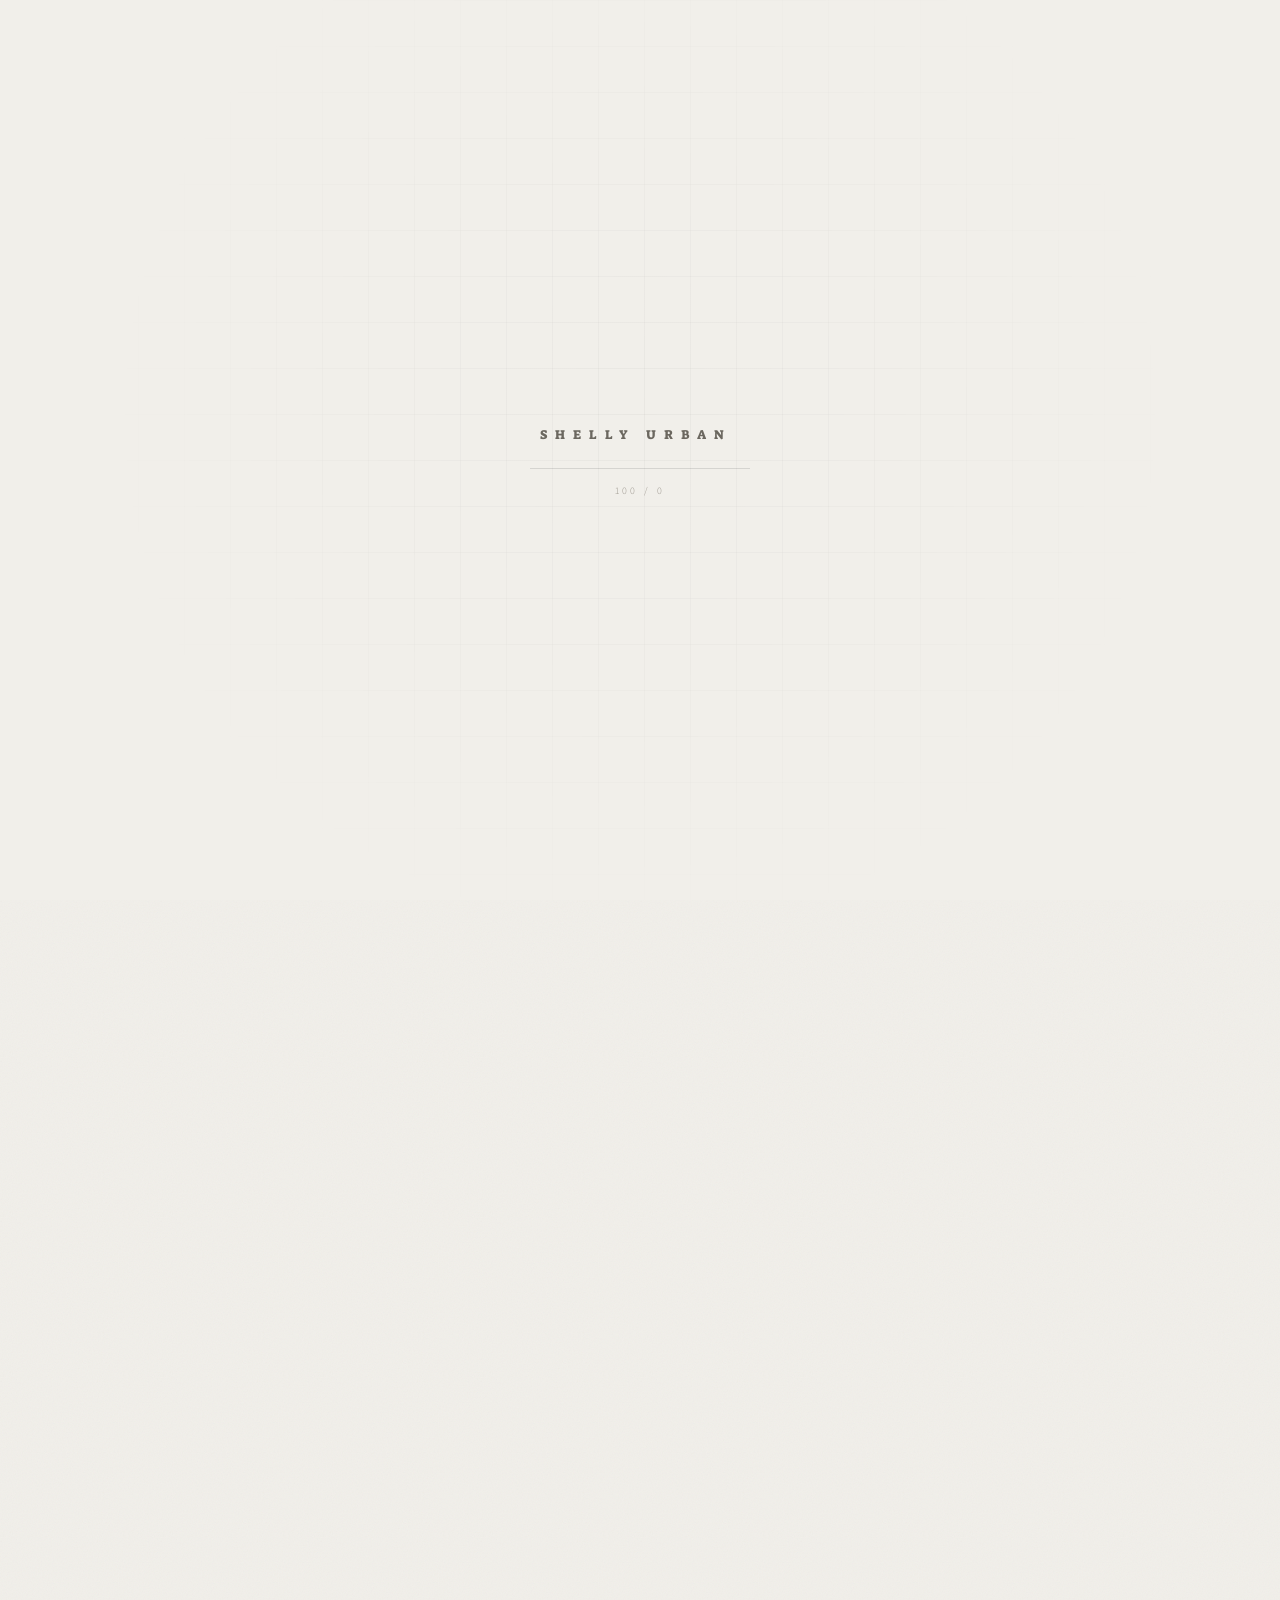
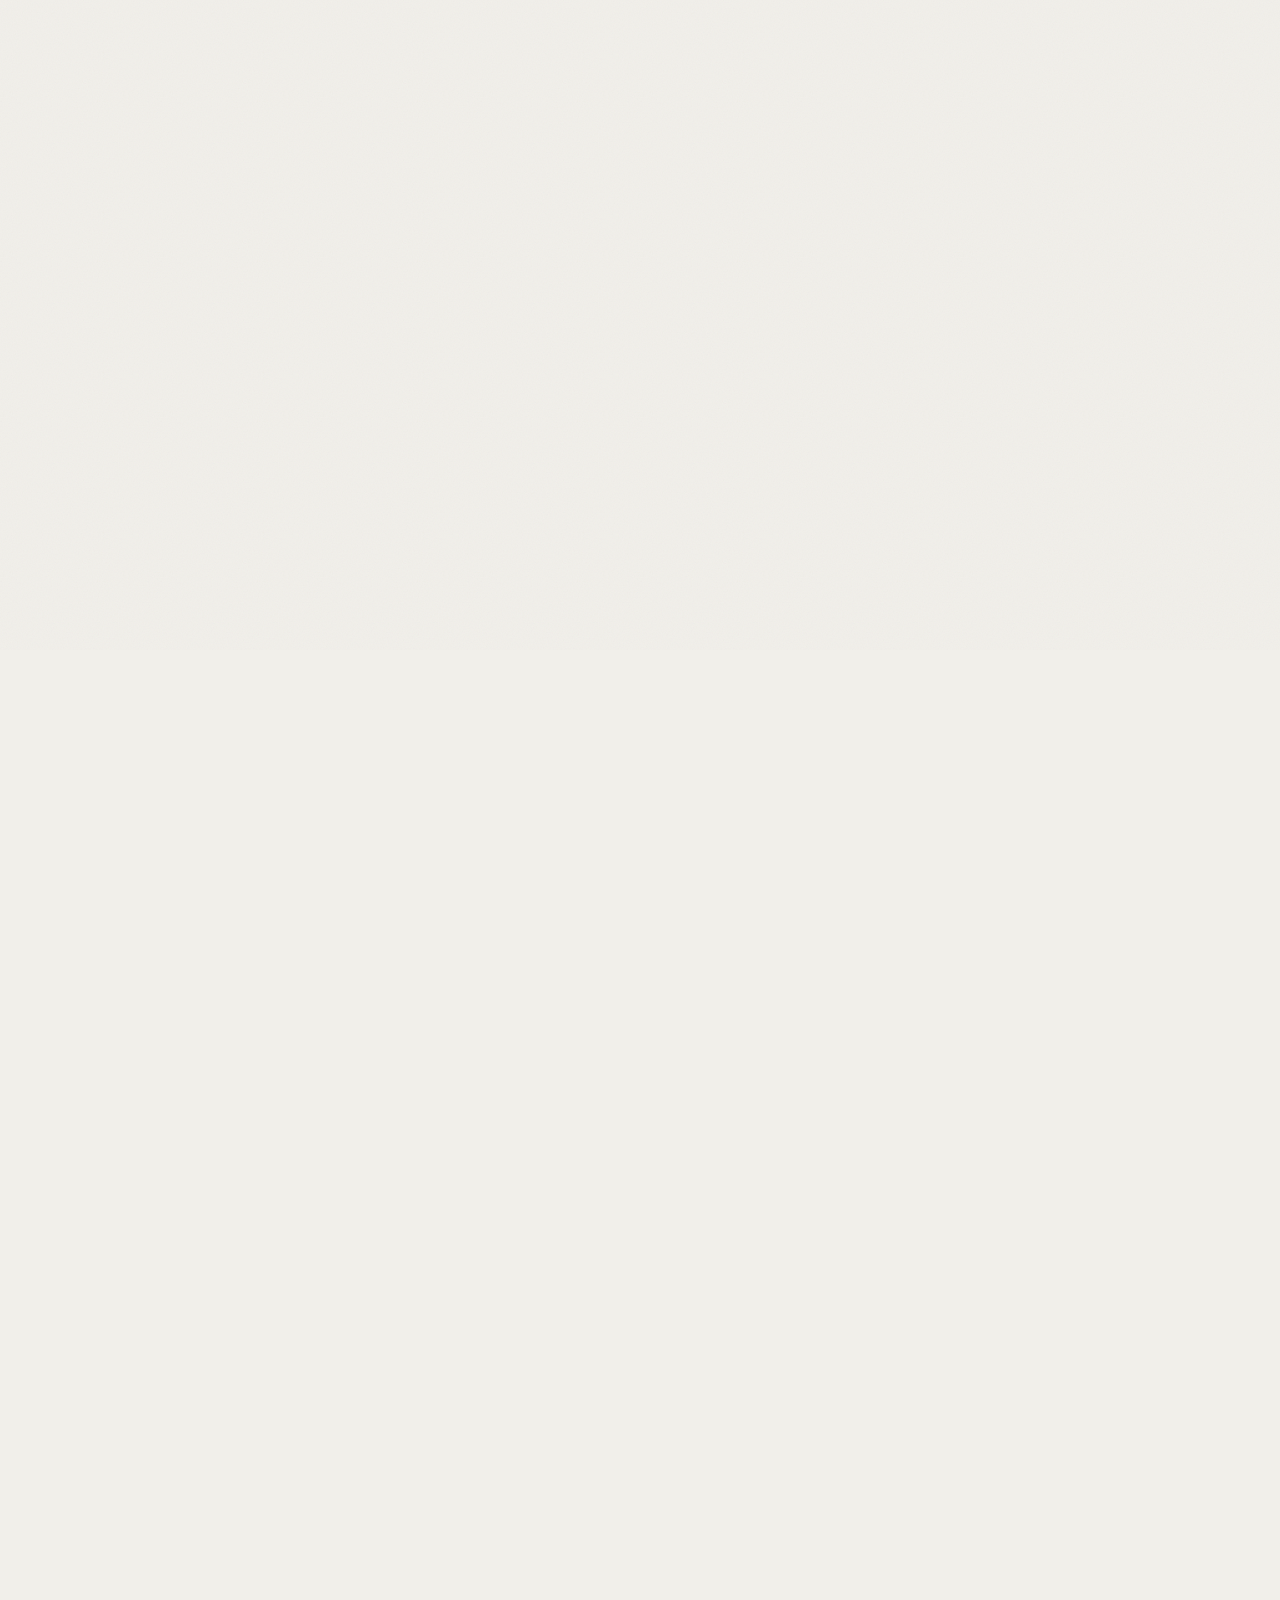
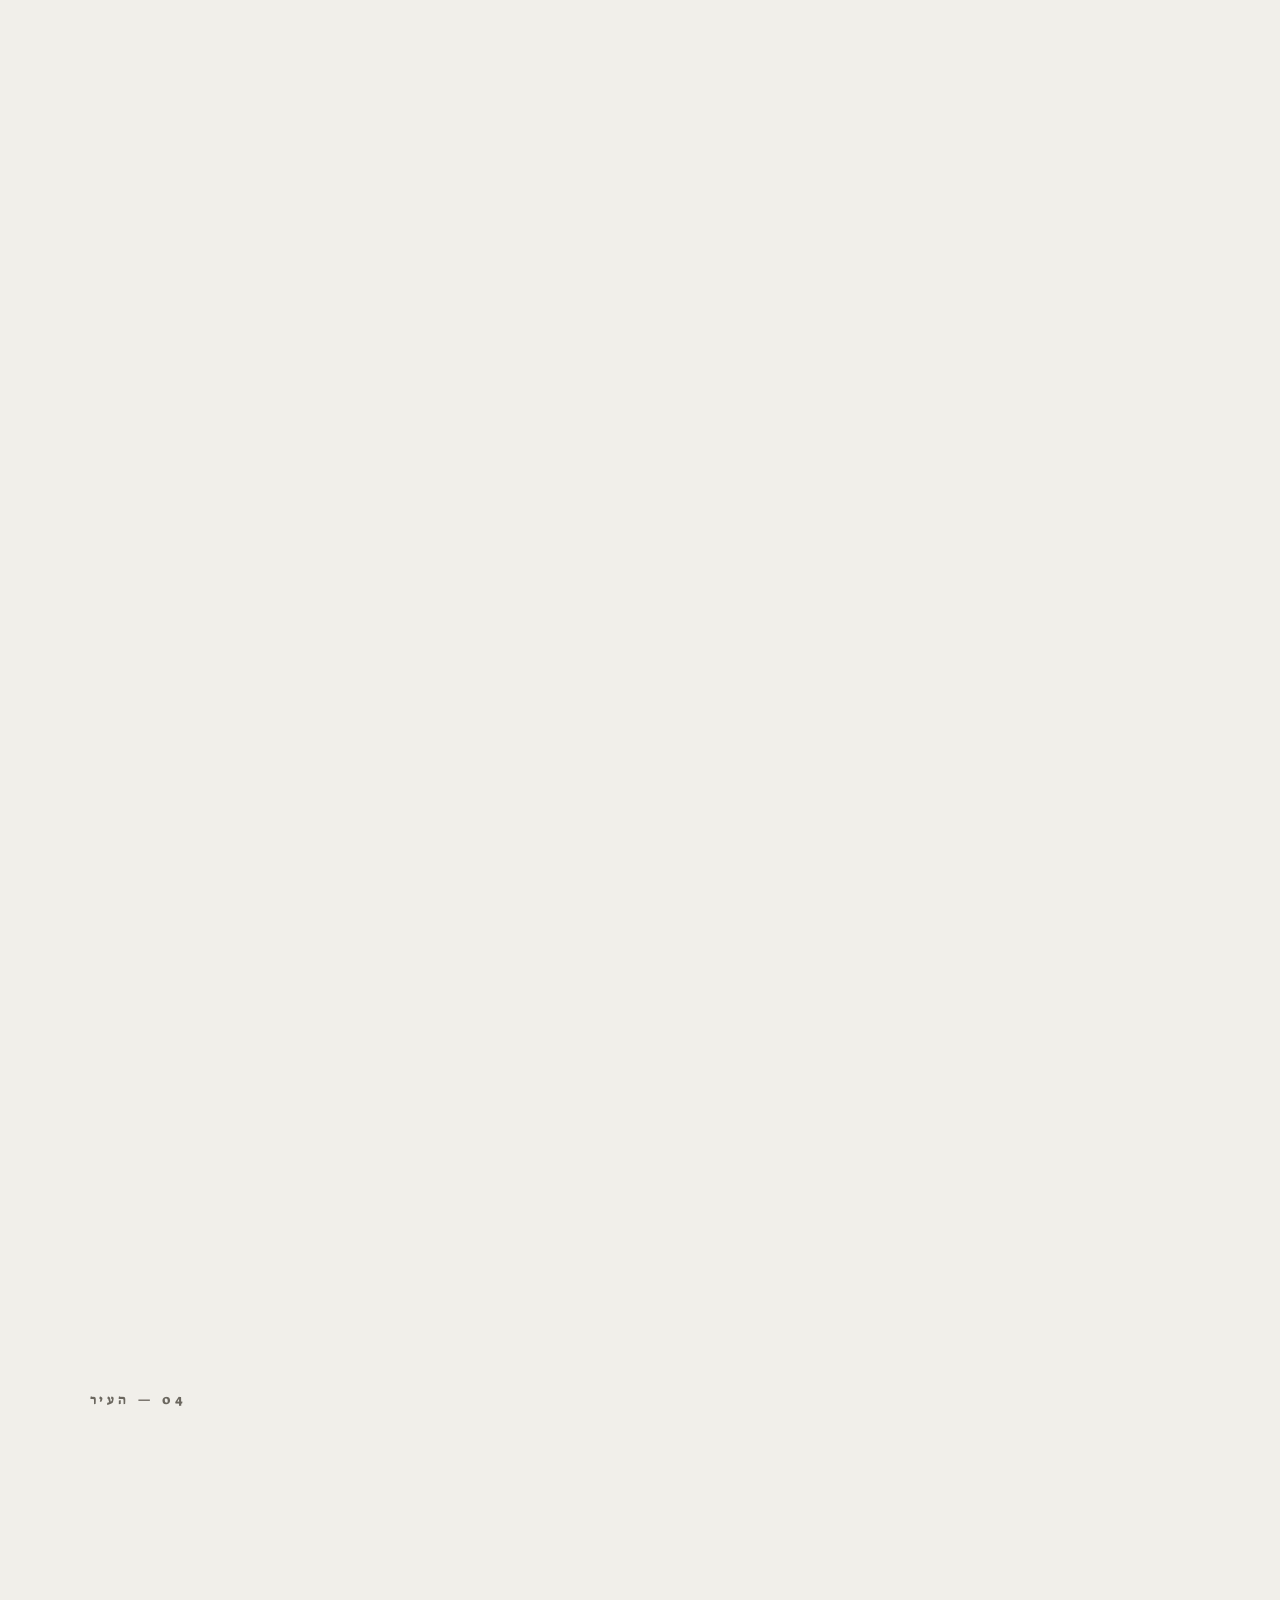
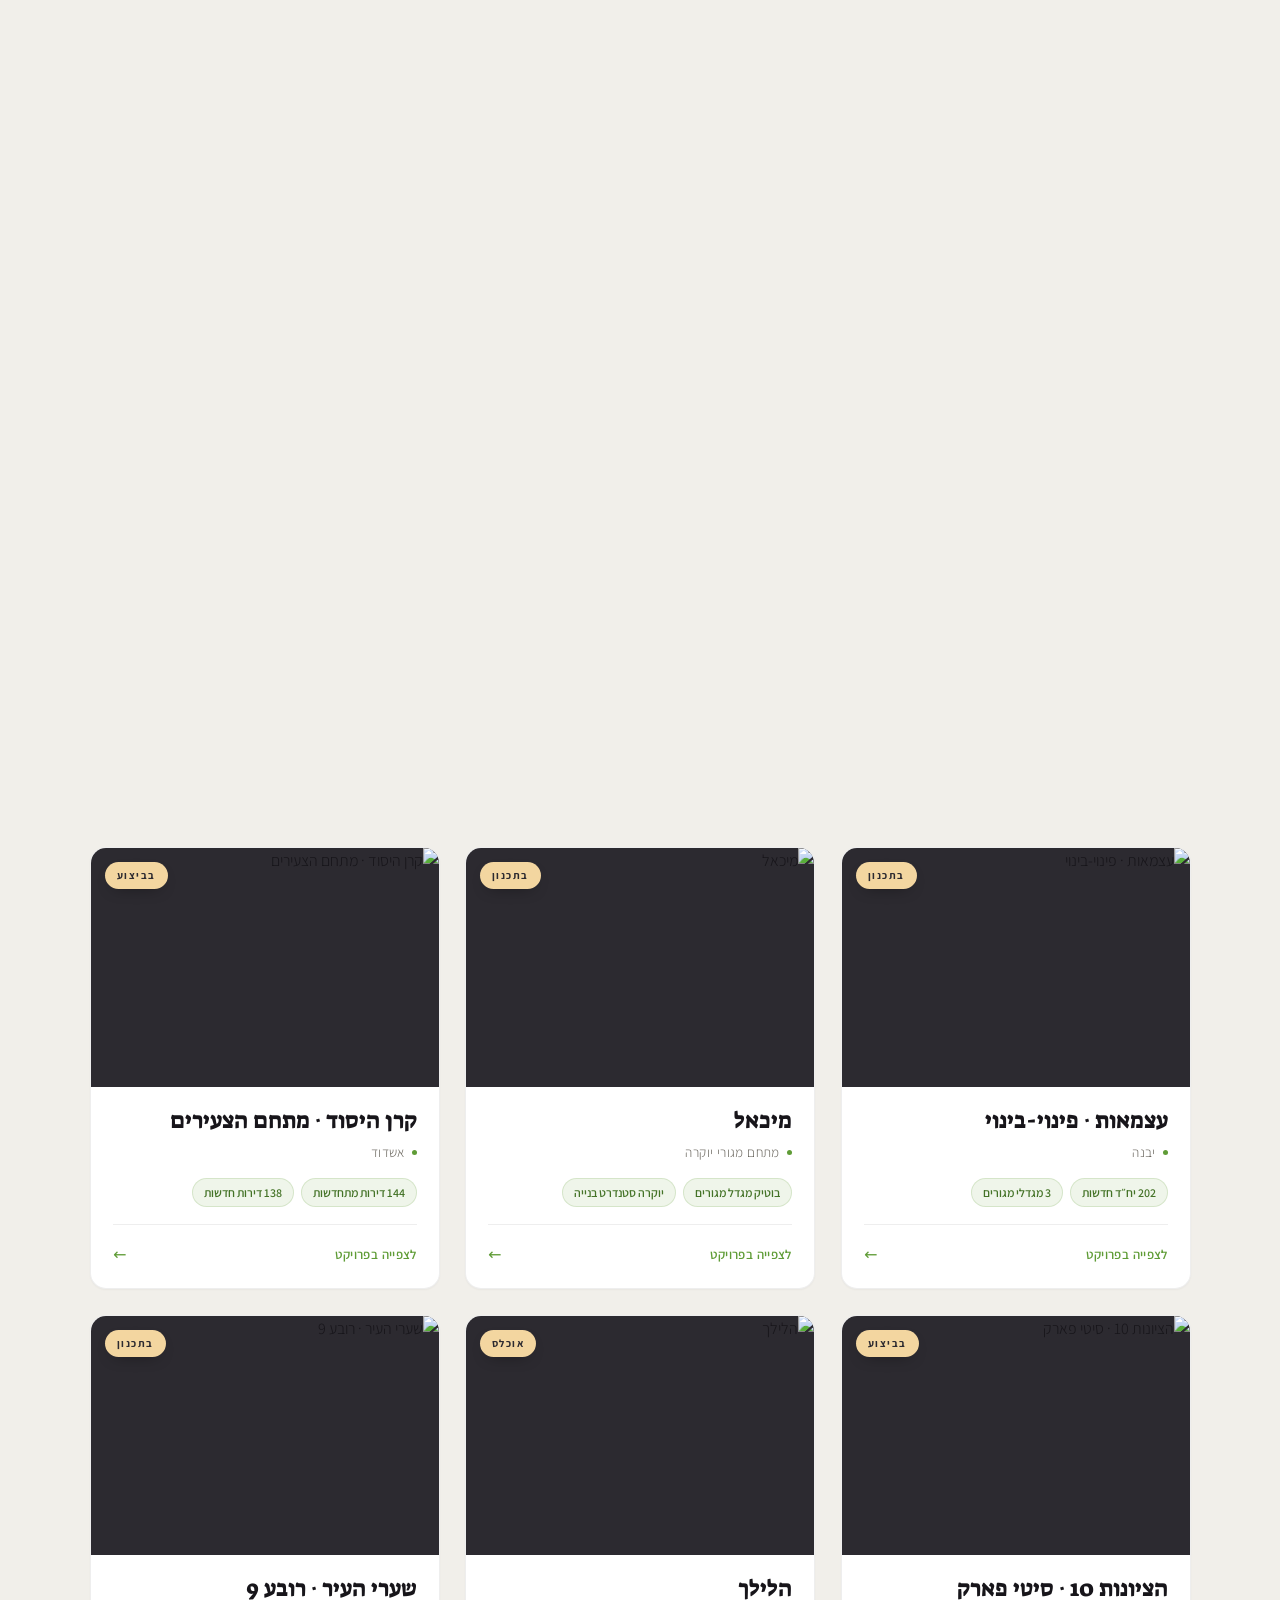
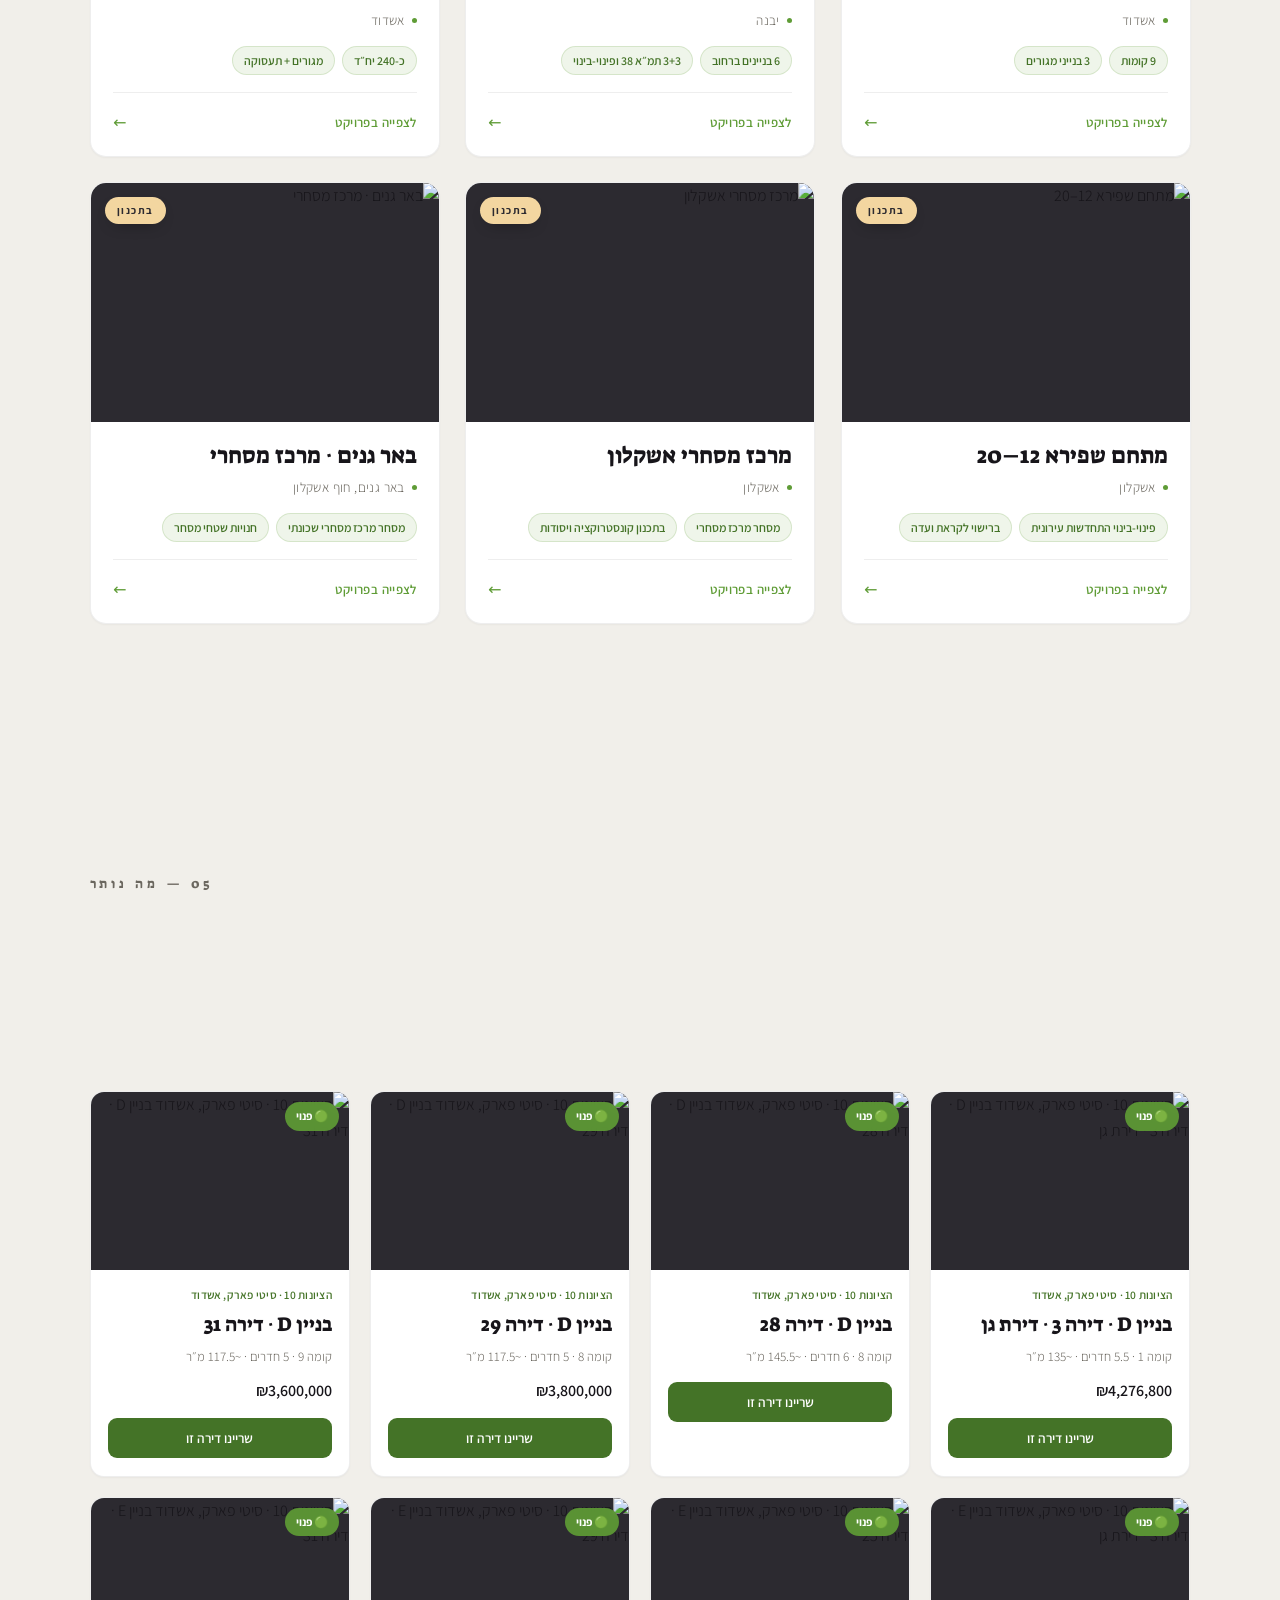
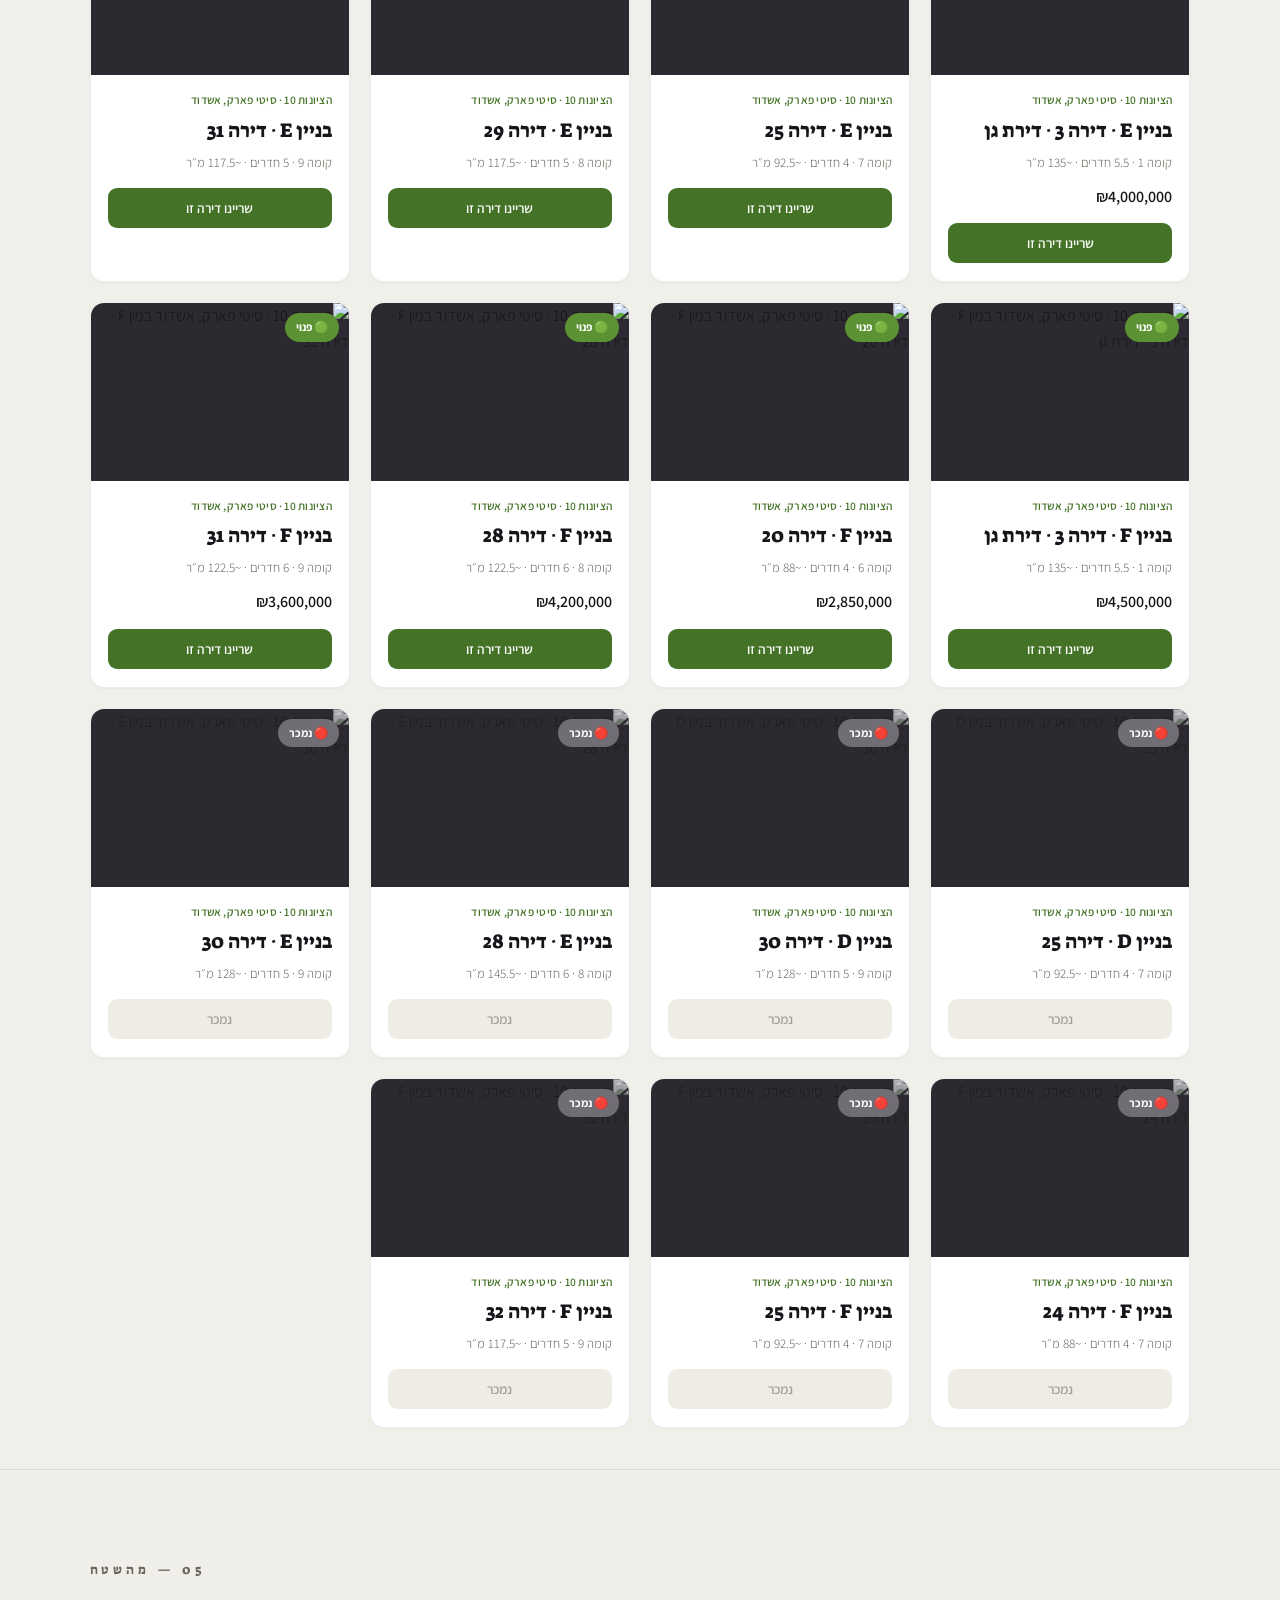
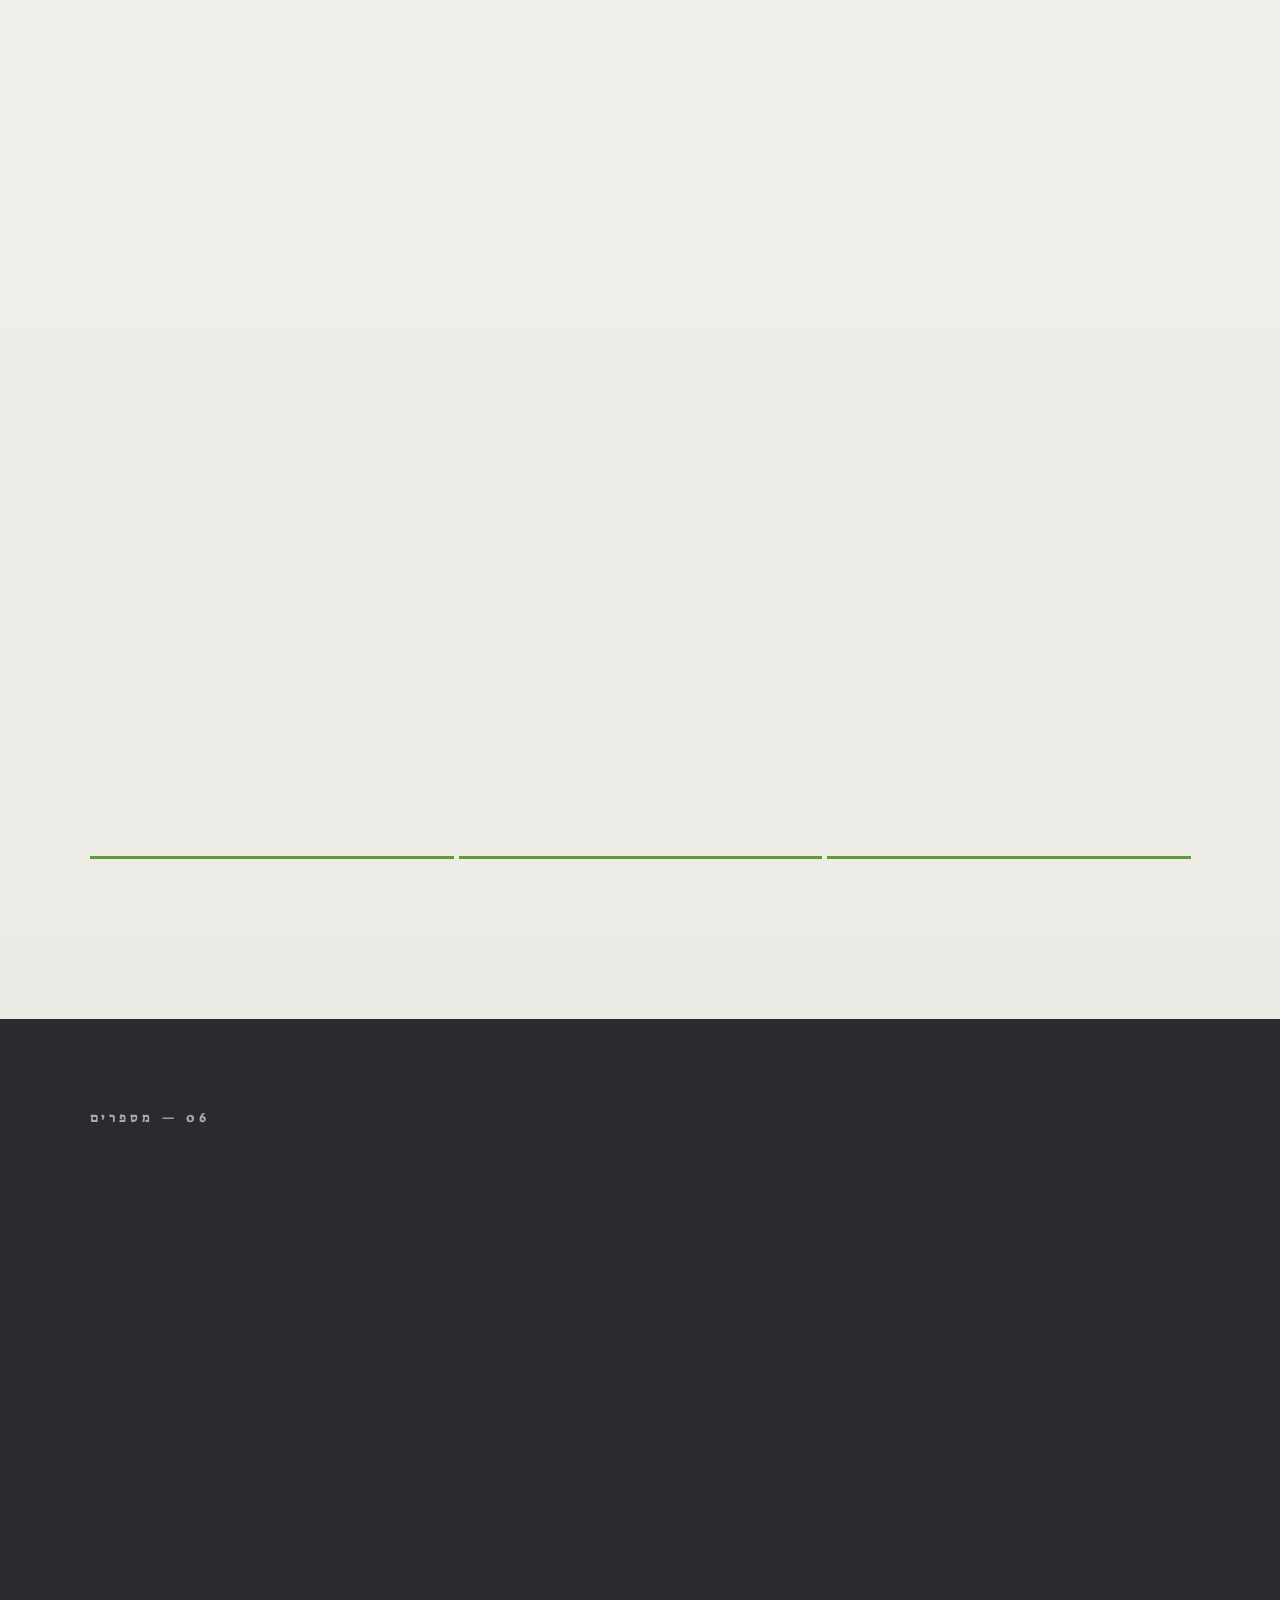
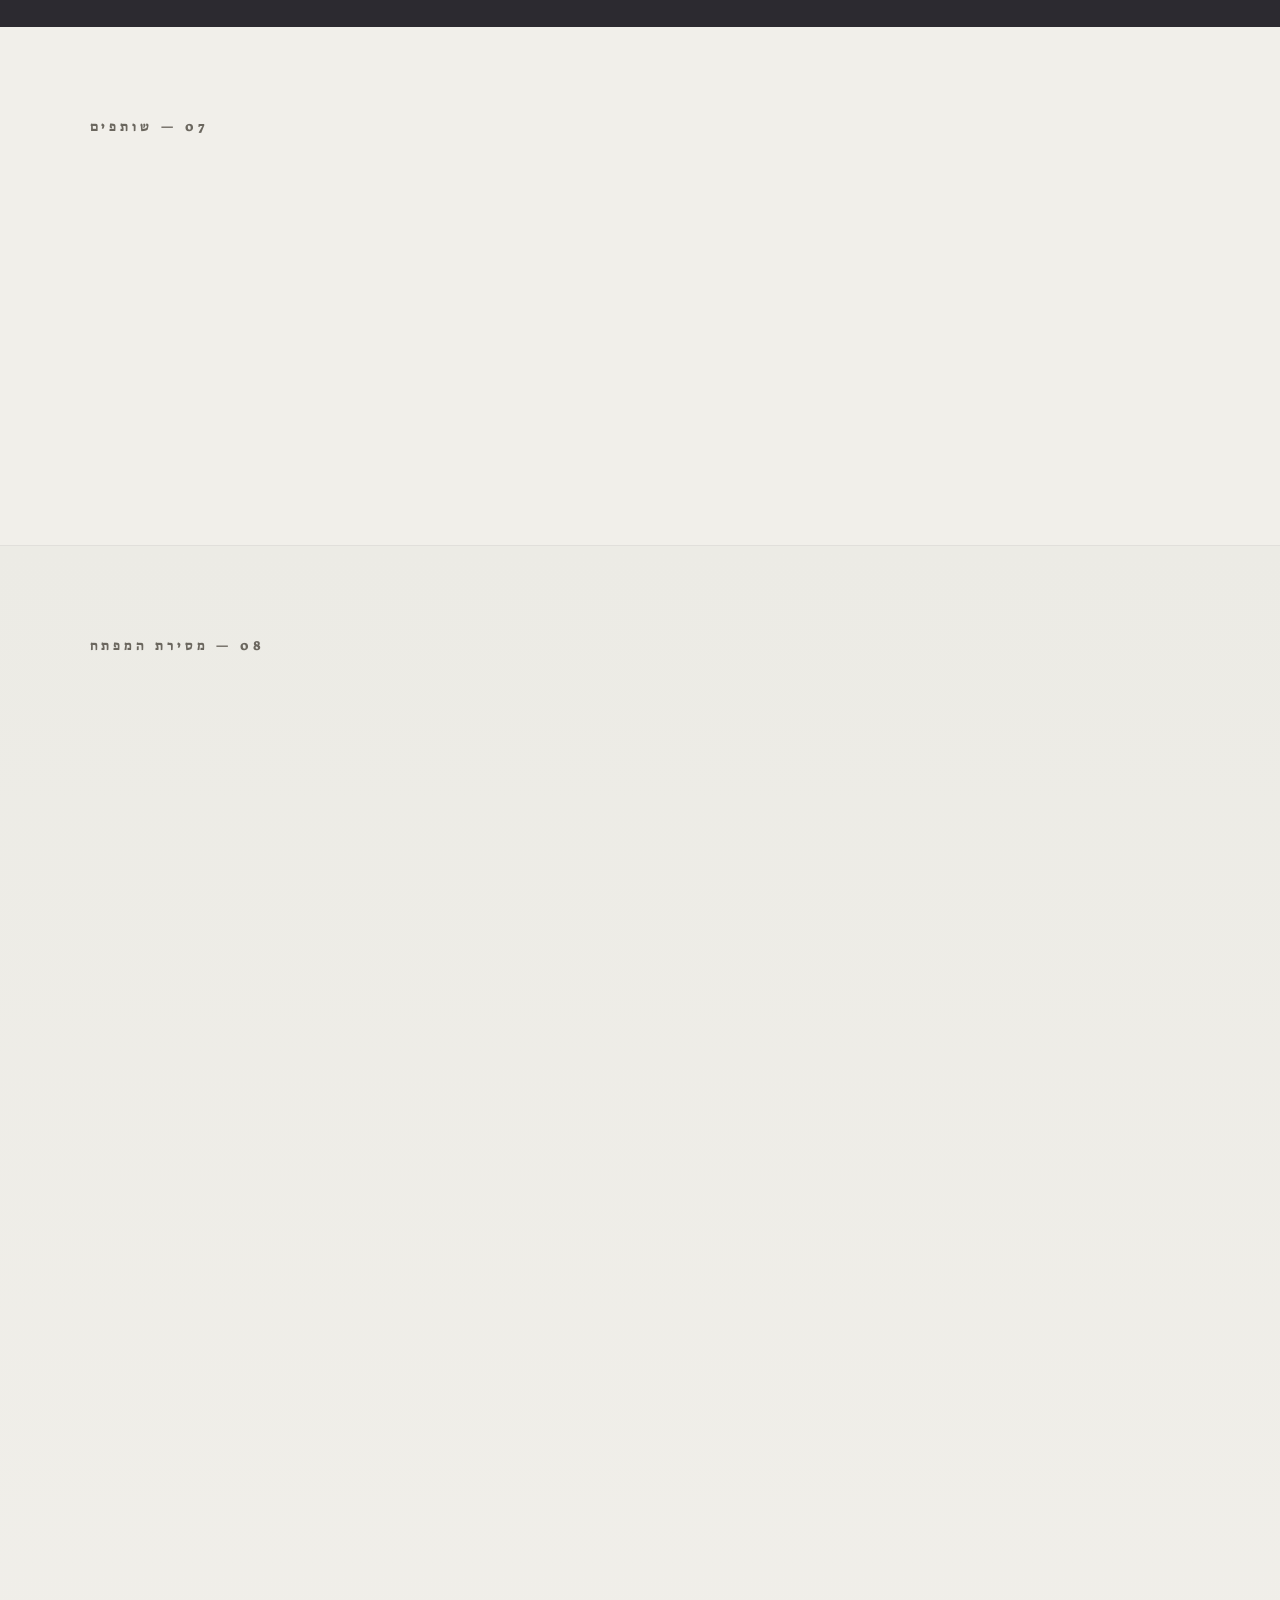
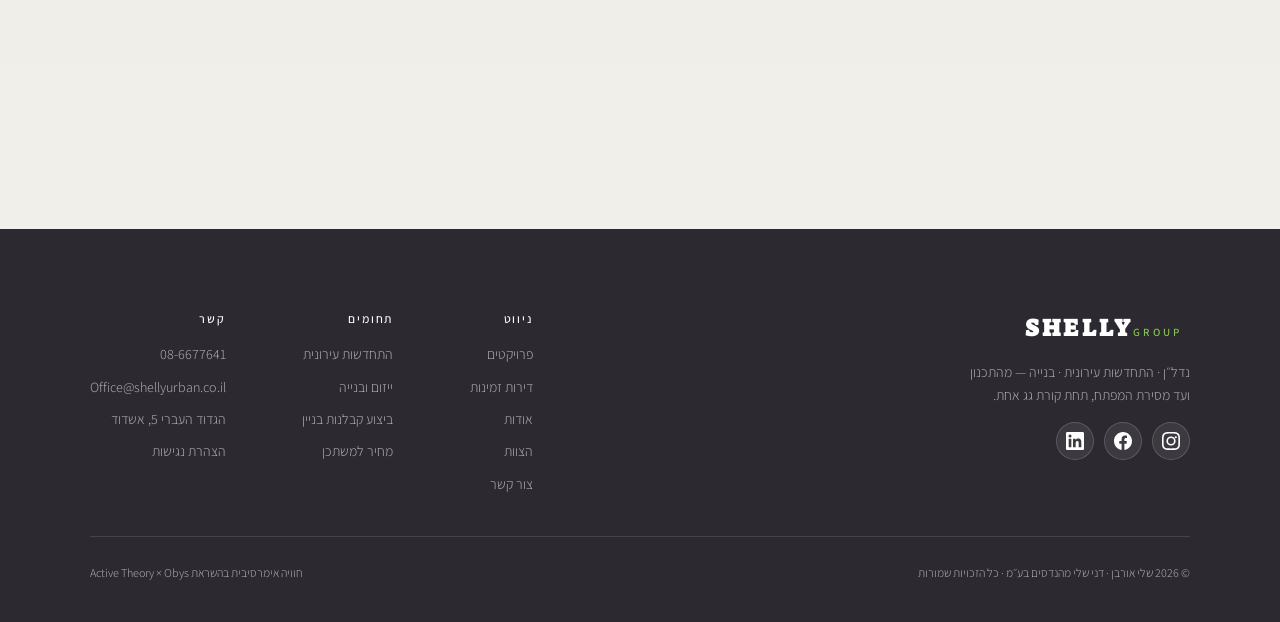
==== index.html @ 818de5ea "Remove the unidentified tower render from the site The render-tower image does not depict any real S" ====
<!DOCTYPE html>
<html lang="he" dir="rtl">
<head>
<meta charset="UTF-8" />
<meta name="viewport" content="width=device-width, initial-scale=1.0" />
<title>שלי אורבן — הר אביטל · חוויה אימרסיבית</title>
<meta name="description" content="הר אביטל — הבית הבא שלכם. נדל״ן · התחדשות עירונית · בנייה. חוויה אימרסיבית בהשראת Active Theory × Obys." />
<link rel="icon" href="assets/s-mark-green.png" />
<link rel="preconnect" href="https://fonts.googleapis.com" />
<link rel="preconnect" href="https://fonts.gstatic.com" crossorigin />
<link href="https://fonts.googleapis.com/css2?family=Suez+One&family=Frank+Ruhl+Libre:wght@300;400;500;700;900&family=Assistant:wght@300;400;500;600;700;800&display=swap" rel="stylesheet" />

<!-- ⚙️ Base44 data source: set this to the public functions base URL to pull projects/units live.
     Leave empty to use embedded data. Example:
     window.SHELLY_BASE44_API = "https://app.base44.com/api/apps/<APP_ID>/functions"; -->
<script>window.SHELLY_BASE44_API = "https://app.base44.com/api/apps/6a2ff9d8f0f6cef4ef4c3d65/functions";</script>

<style>
  :root{
    --bg:#f1efea; --bg2:#ffffff;
    --ink:#17151a; --ink-dim:#6b675f; --ink-faint:#a39e95;
    --green:#5f9c36; --green-deep:#447327; --green-bright:#84bf52;
    --wood:#a8623c; --char:#2c2a30; --concrete:#b6b1a8; --led:#f3d6a0;
    --hair:rgba(23,21,26,0.12); --hair-soft:rgba(23,21,26,0.07);
    --serif:"Suez One","Frank Ruhl Libre",serif;
    --sans:"Assistant",system-ui,-apple-system,"Segoe UI",sans-serif;
  }
  *{margin:0;padding:0;box-sizing:border-box;}
  html{scroll-behavior:smooth;}
  body{background:var(--bg);color:var(--ink);font-family:var(--sans);font-weight:300;
    -webkit-font-smoothing:antialiased;line-height:1.6;overflow-x:hidden;-webkit-tap-highlight-color:transparent;}
  ::selection{background:rgba(95,156,54,.2);}
  a{color:inherit;text-decoration:none;}
  img{display:block;max-width:100%;}
  button{font-family:inherit;cursor:pointer;}

  /* ============ GLOBAL SYSTEMS ============ */
  .grain{position:fixed;inset:-150%;z-index:95;pointer-events:none;opacity:.045;
    background-image:url("data:image/svg+xml;utf8,<svg xmlns='http://www.w3.org/2000/svg' width='160' height='160'><filter id='n'><feTurbulence type='fractalNoise' baseFrequency='0.8' numOctaves='2' stitchTiles='stitch'/></filter><rect width='100%' height='100%' filter='url(%23n)'/></svg>");
    animation:grain 1.1s steps(3) infinite;}
  @keyframes grain{0%{transform:translate(0,0)}33%{transform:translate(-4%,3%)}66%{transform:translate(3%,-4%)}100%{transform:translate(0,0)}}

  .cur-dot,.cur-ring{position:fixed;top:0;left:0;z-index:99;pointer-events:none;border-radius:50%;transform:translate(-50%,-50%);}
  .cur-dot{width:7px;height:7px;background:var(--green);mix-blend-mode:multiply;}
  .cur-ring{width:34px;height:34px;border:1px solid var(--green);opacity:.55;transition:width .3s,height .3s,opacity .3s,background .3s;}
  .cur-ring.hot{width:54px;height:54px;opacity:1;background:rgba(95,156,54,.08);}
  body.touch .cur-dot,body.touch .cur-ring{display:none;}

  /* loader */
  #loader{position:fixed;inset:0;z-index:100;background:var(--bg);
    display:flex;flex-direction:column;align-items:center;justify-content:center;
    transition:opacity .9s ease .15s, visibility .9s ease .15s;}
  #loader.done{opacity:0;visibility:hidden;pointer-events:none;}
  #loader::before{content:"";position:absolute;inset:0;opacity:.5;
    background-image:linear-gradient(var(--hair-soft) 1px,transparent 1px),linear-gradient(90deg,var(--hair-soft) 1px,transparent 1px);
    background-size:46px 46px;-webkit-mask:radial-gradient(circle at 50% 46%,#000,transparent 70%);mask:radial-gradient(circle at 50% 46%,#000,transparent 70%);}
  .load-mark{width:46px;margin-bottom:24px;opacity:0;animation:fu 1s ease .1s forwards;position:relative;}
  .load-word{font-family:var(--serif);font-weight:400;font-size:13px;letter-spacing:.62em;
    color:var(--ink-dim);margin-bottom:22px;padding-right:.62em;opacity:0;animation:fu 1s ease .25s forwards;position:relative;}
  .load-bar{width:min(220px,54vw);height:1px;background:var(--hair);position:relative;overflow:hidden;}
  .load-fill{position:absolute;inset-block:0;right:0;width:0;background:var(--green);}
  .load-pct{margin-top:14px;font-size:10px;letter-spacing:.34em;color:var(--ink-faint);position:relative;}
  @keyframes fu{from{opacity:0;transform:translateY(12px)}to{opacity:1;transform:none}}

  /* nav */
  #nav{position:fixed;top:0;inset-inline:0;z-index:60;display:flex;align-items:center;justify-content:space-between;
    padding:24px clamp(20px,5vw,64px);transition:padding .4s,background .4s,border-color .4s;border-bottom:1px solid transparent;}
  #nav.shrunk{padding:13px clamp(20px,5vw,64px);background:rgba(255,255,255,.86);backdrop-filter:blur(12px);border-bottom:1px solid var(--hair-soft);}
  #nav:not(.shrunk) .brand .bw,#nav:not(.shrunk) .nav-links a{color:#fff;text-shadow:0 1px 12px rgba(0,0,0,.4);}
  #nav:not(.shrunk) .nav-cta{border-color:rgba(255,255,255,.7);color:#fff;}
  .brand{display:flex;align-items:center;gap:11px;}
  .brand img{width:26px;height:auto;}
  .brand .bw{font-family:var(--serif);font-weight:600;font-size:22px;letter-spacing:.15em;line-height:1;transition:color .4s;}
  .brand .ub{font-family:var(--sans);font-weight:600;font-size:10px;letter-spacing:.3em;color:var(--green);margin-inline-start:6px;}
  .nav-links{display:flex;gap:34px;font-size:13.5px;color:var(--ink-dim);}
  .nav-links a{position:relative;padding-bottom:4px;transition:color .3s;}
  .nav-links a::after{content:"";position:absolute;bottom:0;right:0;width:0;height:1px;background:var(--green);transition:width .35s;}
  .nav-links a:hover::after{width:100%;}
  .nav-cta{font-size:13px;border:1px solid var(--ink);padding:9px 18px;border-radius:1px;transition:.3s;}
  .nav-cta:hover{background:var(--green)!important;border-color:var(--green)!important;color:#fff!important;}
  .nav-cb{position:absolute;width:1px;height:1px;opacity:0;margin:-1px;pointer-events:none;}
  .nav-toggle{display:none;width:34px;height:34px;border:1px solid var(--hair);border-radius:3px;background:rgba(255,255,255,.6);position:relative;cursor:pointer;-webkit-tap-highlight-color:transparent;}
  .nav-toggle span{position:absolute;inset-inline:8px;height:1.5px;background:var(--ink);}
  .nav-toggle span:nth-child(1){top:11px;}.nav-toggle span:nth-child(2){top:16px;}.nav-toggle span:nth-child(3){top:21px;}

  .pad{padding-inline:clamp(20px,7vw,140px);}
  .eyebrow{font-size:12px;letter-spacing:.32em;color:var(--green);font-weight:600;display:flex;align-items:center;gap:12px;}
  .eyebrow::before{content:"";width:26px;height:1px;background:var(--green);display:inline-block;}

  /* ============ CINEMA — crisp building cutout, only the sky changes around it ============ */
  .cinema{position:fixed;inset:0;z-index:5;overflow:hidden;pointer-events:none;background:#1a2740;
    opacity:0;transition:opacity 1s ease;--acc:#f3d6a0;}
  body.ready .cinema{opacity:1;}
  /* sky — colours interpolated by scroll (day → golden → sunset → dusk) */
  .sky-bg{position:absolute;inset:0;background:linear-gradient(180deg,#4a86c4 0%,#9cc0de 52%,#e2edf2 100%);}
  .sky-sun{position:absolute;width:38vmax;height:38vmax;border-radius:50%;filter:blur(4px);
    transform:translate(-50%,-50%);will-change:left,top,opacity;
    background:radial-gradient(circle,rgba(255,250,235,.95) 0%,rgba(255,238,200,.5) 26%,rgba(255,220,170,0) 62%);}
  .sky-stars{position:absolute;inset:0;opacity:0;will-change:opacity;
    background-image:radial-gradient(1.4px 1.4px at 12% 18%,#fff,transparent),radial-gradient(1.2px 1.2px at 28% 32%,#fff,transparent),radial-gradient(1.6px 1.6px at 42% 12%,#fff,transparent),radial-gradient(1.1px 1.1px at 57% 26%,#fff,transparent),radial-gradient(1.5px 1.5px at 68% 16%,#fff,transparent),radial-gradient(1.2px 1.2px at 78% 34%,#fff,transparent),radial-gradient(1.3px 1.3px at 88% 22%,#fff,transparent),radial-gradient(1.1px 1.1px at 8% 40%,#fff,transparent),radial-gradient(1.4px 1.4px at 35% 46%,#fff,transparent),radial-gradient(1.2px 1.2px at 63% 42%,#fff,transparent);}
  /* the high-resolution building — constant and sharp */
  .bld{position:absolute;bottom:-2vh;left:0;right:auto;height:108vh;z-index:1;will-change:transform,opacity;
    transform:translateX(-46%);transform-origin:48% 78%;filter:drop-shadow(0 40px 64px rgba(8,12,24,.42));}
  .bld img{height:100%;width:auto;display:block;}
  .bld .bld-night{position:absolute;top:0;left:0;right:auto;opacity:0;will-change:opacity;}
  /* live footage: walking in through the glass entrance, scrubbed by scroll */
  .cino-video{position:absolute;inset:0;width:100%;height:100%;object-fit:cover;z-index:2;
    opacity:0;will-change:opacity;pointer-events:none;}
  /* legibility scrim + soft vignette over the bright lobby, behind the caption */
  .cino-lobby{position:absolute;inset:0;z-index:3;pointer-events:none;opacity:0;will-change:opacity;
    background:
      linear-gradient(to right, rgba(10,8,14,0) 52%, rgba(10,8,14,.5) 100%),
      radial-gradient(130% 120% at 50% 44%, rgba(8,6,14,0) 50%, rgba(8,6,14,.6) 100%);}

  .cino-chapters{position:absolute;inset:0;z-index:5;pointer-events:none;color:#fff;}
  .cino-chapters.on-light{color:#1b1922;}
  .cchap{position:absolute;inset:0;opacity:0;transition:opacity .8s cubic-bezier(.4,0,.2,1);}
  .cchap.live{opacity:1;}
  .cchap a,.cchap button{pointer-events:auto;}
  /* captions sit high on the sky beside the building and POP in on scroll */
  .cpanel{position:absolute;inset-inline-start:clamp(20px,7vw,110px);top:30%;transform:translateY(-30%);max-width:min(42vw,470px);}
  .cino-chapters:not(.on-light) .cpanel{text-shadow:0 2px 24px rgba(0,0,0,.4);}
  .cpanel>*{opacity:0;transform:translateY(30px);transition:opacity .8s cubic-bezier(.2,.85,.25,1),transform .8s cubic-bezier(.2,.85,.25,1);}
  .cchap.live .cpanel>*{opacity:1;transform:none;}
  .cchap.live .cpanel>*:nth-child(1){transition-delay:.05s}
  .cchap.live .cpanel>*:nth-child(2){transition-delay:.13s}
  .cchap.live .cpanel>*:nth-child(3){transition-delay:.21s}
  .cchap.live .cpanel>*:nth-child(4){transition-delay:.29s}
  .cpanel .ce{margin-bottom:18px;}
  .cpanel h1{font-family:var(--serif);font-weight:500;line-height:1.04;font-size:clamp(36px,5vw,80px);letter-spacing:-.01em;}
  .cpanel h1 em,.cpanel h2 em,.cpanel .big b{font-style:normal;color:var(--acc);}
  .cpanel h2{font-family:var(--serif);font-weight:500;line-height:1.1;font-size:clamp(27px,3.6vw,50px);}
  .cpanel .big{font-family:var(--serif);font-weight:400;line-height:1.2;font-size:clamp(24px,3.3vw,48px);}
  .cpanel .ctext{margin-top:20px;color:inherit;opacity:.92;font-size:clamp(15px,1.4vw,17px);max-width:40ch;}
  .cpanel .ctext b{color:var(--acc)!important;}
  .cpanel .ccta{margin-top:30px;display:inline-flex;align-items:center;gap:13px;font-size:14px;letter-spacing:.05em;color:inherit;}
  .cpanel .ccta .ln2{width:46px;height:1px;background:var(--acc);transition:width .4s;}
  .cpanel .ccta:hover .ln2{width:74px;}
  .cpanel .dnum{font-family:var(--serif);font-size:13px;letter-spacing:.3em;color:var(--acc);margin-bottom:14px;}
  .cpanel .led-bars{display:flex;gap:6px;margin-top:20px;max-width:240px;}
  .cpanel .led-bars i{height:2px;flex:1;background:var(--acc);opacity:.85;}

  .cino-rail{position:absolute;inset-inline-end:24px;top:50%;transform:translateY(-50%);z-index:6;display:flex;flex-direction:column;gap:13px;}
  .cino-rail i{width:7px;height:7px;border-radius:50%;border:1px solid currentColor;opacity:.4;transition:.35s;color:#fff;}
  .cino-chapters.on-light ~ .cino-rail i{color:#1b1922;}
  .cino-rail i.on{opacity:1;background:currentColor;}
  .cino-count{position:absolute;inset-inline-start:clamp(20px,7vw,110px);top:clamp(86px,13vh,128px);z-index:6;
    font-family:var(--serif);font-size:13px;letter-spacing:.34em;color:#fff;opacity:.8;text-shadow:0 1px 10px rgba(0,0,0,.3);}
  .cino-count b{color:var(--acc);font-weight:500;}
  .cino-cue{position:absolute;bottom:26px;left:50%;transform:translateX(-50%);z-index:6;display:flex;flex-direction:column;align-items:center;gap:9px;
    font-size:10px;letter-spacing:.28em;color:#fff;opacity:.8;transition:opacity .5s;}
  .cino-cue span{width:1px;height:38px;background:linear-gradient(#fff,transparent);animation:cue 2.4s ease-in-out infinite;}
  @keyframes cue{0%,100%{opacity:.3;transform:scaleY(.55);transform-origin:top}50%{opacity:1;transform:scaleY(1)}}

  .cino-scroll{position:relative;z-index:1;width:100%;}

  /* HERO mode — when the page runs inside an embedding canvas (e.g. the Base44
     Builder) there is no window scrolling to scrub, so the cinema anchors to the
     top of the page at one viewport height and auto-plays its chapters instead. */
  body.hero-mode .cinema{position:absolute;inset:auto;top:0;left:0;right:0;height:100vh;}
  body.hero-mode .cino-cue{display:none;}

  /* ============ CONTENT ============ */
  #content{position:relative;z-index:11;}
  .scene{position:relative;z-index:11;background:var(--bg);scroll-margin-top:clamp(64px,11vw,92px);}
  .scene-head{max-width:760px;margin-bottom:clamp(40px,6vw,72px);}
  .scene-head h2{font-family:var(--serif);font-weight:500;line-height:1.08;font-size:clamp(30px,4.4vw,58px);letter-spacing:-.01em;margin-top:18px;}
  .scene-head h2 em{font-style:normal;color:var(--green);}
  .scene-head .lead{margin-top:22px;max-width:52ch;color:var(--ink-dim);font-size:clamp(15px,1.4vw,17.5px);}
  .scene-num{position:absolute;top:clamp(40px,7vw,90px);inset-inline-end:clamp(20px,7vw,140px);font-family:var(--serif);font-size:13px;letter-spacing:.3em;color:var(--ink-dim);}
  .reveal{opacity:0;transform:translateY(24px);transition:opacity .9s cubic-bezier(.22,.61,.36,1),transform .9s cubic-bezier(.22,.61,.36,1);will-change:opacity,transform;}
  .reveal.in{opacity:1;transform:none;}
  .d1{transition-delay:.1s}.d2{transition-delay:.2s}

  /* SCENE 04 — PROJECTS */
  #projects{padding-block:clamp(80px,13vw,160px);}
  .feat{position:relative;border-radius:6px;overflow:hidden;margin-bottom:clamp(20px,3vw,40px);
    display:grid;grid-template-columns:1.25fr 1fr;min-height:min(72vh,640px);background:var(--char);cursor:pointer;}
  .feat .feat-img{position:relative;overflow:hidden;}
  .feat .feat-img img{width:100%;height:100%;object-fit:cover;transition:transform 1.1s cubic-bezier(.2,.8,.2,1);}
  .feat:hover .feat-img img{transform:scale(1.05);}
  .feat .feat-copy{padding:clamp(30px,4vw,60px);display:flex;flex-direction:column;justify-content:center;color:#fff;background:linear-gradient(180deg,#23222a,#17151a);}
  .feat .feat-copy .badge{align-self:flex-start;font-size:11px;letter-spacing:.2em;font-weight:600;color:var(--led);border:1px solid rgba(243,214,160,.4);border-radius:2px;padding:5px 11px;}
  .feat .feat-copy h3{font-family:var(--serif);font-weight:500;font-size:clamp(30px,3.6vw,50px);margin:22px 0 0;line-height:1.05;}
  .feat .feat-copy .loc{color:rgba(255,255,255,.6);font-size:14px;margin-top:12px;letter-spacing:.04em;}
  .feat .feat-copy p{color:rgba(255,255,255,.78);font-size:15px;margin-top:20px;max-width:42ch;}
  .feat .feat-copy .more{margin-top:30px;display:inline-flex;align-items:center;gap:13px;font-size:13.5px;letter-spacing:.05em;color:#fff;}
  .feat .feat-copy .more .ln2{width:42px;height:1px;background:var(--led);transition:width .4s;}
  .feat:hover .feat-copy .more .ln2{width:70px;}
  .grid{display:grid;grid-template-columns:repeat(auto-fit,minmax(290px,1fr));gap:clamp(18px,2vw,28px);}
  /* inviting soft cards: image on top, light info panel below */
  .pcard{position:relative;display:flex;flex-direction:column;background:var(--bg2);border:1px solid var(--hair-soft);
    border-radius:16px;overflow:hidden;cursor:pointer;box-shadow:0 1px 2px rgba(23,21,26,.04);
    transition:transform .55s cubic-bezier(.2,.8,.2,1),box-shadow .55s,border-color .55s;}
  .pcard:hover,.pcard:focus-visible{transform:translateY(-6px);box-shadow:0 26px 50px -26px rgba(23,21,26,.36);border-color:var(--hair);outline:none;}
  .pcard-img{position:relative;aspect-ratio:16/11;overflow:hidden;background:var(--char);}
  .pcard-img img{width:100%;height:100%;object-fit:cover;transition:transform 1s cubic-bezier(.2,.8,.2,1);}
  .pcard:hover .pcard-img img{transform:scale(1.06);}
  .pcard-tag{position:absolute;top:14px;inset-inline-end:14px;font-size:10.5px;letter-spacing:.14em;font-weight:700;
    color:var(--char);background:var(--led);padding:5px 12px;border-radius:100px;box-shadow:0 6px 16px -8px rgba(0,0,0,.45);}
  .pcard-body{padding:20px 22px 20px;display:flex;flex-direction:column;flex:1;}
  .pcard-ttl{font-family:var(--serif);font-weight:500;font-size:23px;line-height:1.15;color:var(--ink);}
  .pcard-loc{font-size:13.5px;color:var(--ink-dim);margin-top:8px;letter-spacing:.03em;display:flex;align-items:center;gap:7px;}
  .pcard-loc::before{content:"";width:5px;height:5px;border-radius:50%;background:var(--green);flex:none;}
  .pcard-facts{display:flex;flex-wrap:wrap;gap:7px;margin-top:15px;}
  .pcard-facts span{font-size:12px;font-weight:600;color:var(--green-deep);background:rgba(95,156,54,.10);
    border:1px solid rgba(95,156,54,.18);border-radius:100px;padding:4px 11px;}
  .pcard-cta{margin-top:auto;padding-top:17px;margin-top:17px;display:flex;align-items:center;justify-content:space-between;
    border-top:1px solid var(--hair-soft);}
  .pcard-cta b{font-weight:600;font-size:13px;letter-spacing:.03em;color:var(--green);}
  .pcard-cta i{font-style:normal;font-size:16px;color:var(--green);transition:transform .35s;}
  .pcard:hover .pcard-cta i{transform:translateX(-6px);}

  .lb{position:fixed;inset:0;z-index:90;display:none;align-items:center;justify-content:center;padding:clamp(16px,4vw,48px);background:rgba(18,16,22,.86);backdrop-filter:blur(10px);opacity:0;transition:opacity .4s;}
  .lb.on{display:flex;opacity:1;}
  .lb-card{position:relative;max-width:1040px;width:100%;max-height:90vh;overflow-y:auto;overflow-x:hidden;background:transparent;
    transform:translateY(22px) scale(.985);transition:transform .55s cubic-bezier(.2,.8,.2,1);scrollbar-width:none;}
  .lb-card::-webkit-scrollbar{display:none;}
  .lb.on .lb-card{transform:none;}
  .lb-card .lb-img{position:relative;width:100%;aspect-ratio:16/9;border-radius:18px;overflow:hidden;background:var(--char);}
  .lb-card .lb-img img{width:100%;height:100%;object-fit:cover;}
  /* floating luxe info card overlapping the image */
  .lb-card .lb-body{position:relative;z-index:6;width:min(560px,90%);margin:-160px auto 6px;margin-inline-start:clamp(16px,4%,56px);
    background:var(--bg2);border-radius:18px;padding:clamp(26px,3vw,42px);display:flex;flex-direction:column;
    box-shadow:0 44px 90px -42px rgba(14,12,20,.62),0 0 0 1px var(--hair-soft);}
  .lb-card .lb-body .lb-meta .st{font-size:11px;letter-spacing:.16em;font-weight:600;color:var(--green-deep);background:rgba(95,156,54,.14);padding:5px 12px;border-radius:100px;}
  .lb-card .lb-body h3{font-family:var(--serif);font-weight:500;font-size:clamp(28px,3vw,42px);margin:14px 0 0;line-height:1.04;}
  .lb-card .lb-body .loc{color:var(--ink-dim);font-size:14px;margin-top:11px;letter-spacing:.04em;}
  .lb-card .lb-body p{color:var(--ink-dim);font-size:15px;margin-top:18px;line-height:1.7;}
  .lb-card .lb-body .lb-cta{margin-top:26px;align-self:flex-start;display:inline-flex;align-items:center;gap:10px;
    background:var(--ink);color:#fff;padding:13px 24px;border-radius:100px;font-size:13.5px;font-weight:600;border:1px solid var(--ink);transition:.3s;}
  .lb-card .lb-body .lb-cta:hover{background:var(--green);border-color:var(--green);}
  .lb-close{position:absolute;top:16px;inset-inline-end:16px;z-index:8;width:42px;height:42px;border-radius:50%;background:rgba(255,255,255,.94);border:none;cursor:pointer;display:grid;place-items:center;font-size:20px;color:var(--ink);box-shadow:0 8px 24px -8px rgba(0,0,0,.5);}
  /* animated category overlay on the image (differs for renewal vs marketing) */
  .lb-img{overflow:hidden;}
  /* lightbox image gallery thumbnails */
  .lb-thumbs{position:absolute;inset-inline-start:auto;inset-inline-end:0;bottom:0;z-index:4;display:flex;gap:8px;padding:14px;justify-content:flex-end;background:linear-gradient(290deg,rgba(11,12,11,.5),transparent 70%);}
  .lb-thumbs:empty{display:none;}
  .lb-thumbs button{width:56px;height:42px;padding:0;border:2px solid transparent;border-radius:4px;overflow:hidden;cursor:pointer;background:none;opacity:.65;transition:opacity .25s,border-color .25s;}
  .lb-thumbs button img{width:100%;height:100%;object-fit:cover;display:block;}
  .lb-thumbs button.on{opacity:1;border-color:#fff;}
  .lb-thumbs button:hover{opacity:1;}
  .catanim{position:absolute;top:16px;inset-inline-start:16px;z-index:2;display:inline-flex;align-items:center;gap:9px;
    padding:9px 15px;border-radius:100px;font-size:12.5px;font-weight:600;letter-spacing:.04em;color:#fff;
    backdrop-filter:blur(6px);background:rgba(20,18,24,.42);border:1px solid rgba(255,255,255,.22);overflow:hidden;}
  .catanim .ca-lab{position:relative;z-index:2;}
  .catanim.renewal{border-color:rgba(132,191,82,.55);}
  .catanim.renewal::before{content:"";position:absolute;inset:0;z-index:1;
    background:linear-gradient(120deg,transparent 20%,rgba(132,191,82,.55) 50%,transparent 80%);
    transform:translateX(-120%);animation:sweep 2.4s ease-in-out infinite;}
  @keyframes sweep{0%{transform:translateX(-120%)}55%,100%{transform:translateX(120%)}}
  .catanim.renewal .ca-ba{position:relative;z-index:2;display:inline-flex;align-items:center;gap:5px;font-size:11px;opacity:.92;}
  .catanim.renewal .ca-ba b{font-weight:700;}
  .catanim.renewal .ca-ba .ar{opacity:.7;}
  .catanim.sale .ca-dot{position:relative;z-index:2;width:9px;height:9px;border-radius:50%;background:var(--led);box-shadow:0 0 0 0 rgba(243,214,160,.7);animation:pulse 1.6s ease-out infinite;}
  @keyframes pulse{0%{box-shadow:0 0 0 0 rgba(243,214,160,.6)}70%{box-shadow:0 0 0 11px rgba(243,214,160,0)}100%{box-shadow:0 0 0 0 rgba(243,214,160,0)}}
  .catanim.build .ca-dot{width:8px;height:8px;border-radius:1px;background:var(--green-bright);transform:rotate(45deg);}
  .catanim.commercial{border-color:rgba(168,98,60,.5);}
  .catanim.commercial .ca-dot{width:8px;height:8px;border-radius:1px;background:var(--wood);transform:rotate(45deg);}

  .lb-meta{display:flex;align-items:center;gap:10px;flex-wrap:wrap;}
  .lb-meta .lb-sale{font-size:11px;letter-spacing:.1em;font-weight:600;color:var(--green-deep);border:1px solid rgba(95,156,54,.4);border-radius:2px;padding:3px 9px;}
  /* fact icons row */
  .lb-facts{display:flex;gap:10px;margin-top:24px;flex-wrap:wrap;}
  .lb-facts .fact{flex:1 1 0;min-width:88px;border:1px solid var(--hair-soft);border-radius:6px;padding:13px 12px;background:#fff;}
  .lb-facts .fact svg{width:20px;height:20px;stroke:var(--green);fill:none;stroke-width:1.6;stroke-linecap:round;stroke-linejoin:round;}
  .lb-facts .fact b{display:block;font-family:var(--serif);font-weight:500;font-size:22px;line-height:1.1;margin-top:8px;color:var(--ink);}
  .lb-facts .fact span{display:block;font-size:11.5px;color:var(--ink-dim);margin-top:2px;letter-spacing:.02em;}
  /* status progress: רישוי → ביצוע → אכלוס */
  .lb-status{margin-top:26px;}
  .lb-status .lb-track{position:relative;height:3px;border-radius:3px;background:var(--hair);overflow:hidden;}
  .lb-status .lb-track i{position:absolute;inset-block:0;inset-inline-start:0;width:0;background:linear-gradient(90deg,var(--green),var(--green-bright));border-radius:3px;}
  .lb-status .lb-steps{display:flex;justify-content:space-between;margin-top:11px;}
  .lb-status .lb-steps span{position:relative;font-size:12px;color:var(--ink-faint);letter-spacing:.04em;padding-top:14px;flex:1;text-align:center;transition:color .4s;}
  .lb-status .lb-steps span::before{content:"";position:absolute;top:0;left:50%;transform:translateX(-50%);width:10px;height:10px;border-radius:50%;background:var(--bg);border:1.5px solid var(--hair);transition:.4s;}
  .lb-status .lb-steps span.on{color:var(--ink);font-weight:500;}
  .lb-status .lb-steps span.on::before{background:var(--green);border-color:var(--green);box-shadow:0 0 0 4px rgba(95,156,54,.14);}

  /* SCENE 05 — EXECUTION */
  #execution{padding-block:clamp(80px,13vw,160px);background:linear-gradient(180deg,var(--bg) 0%,#ecebe5 100%);border-top:1px solid var(--hair-soft);}
  .exec-grid{display:grid;grid-template-columns:repeat(3,1fr);gap:clamp(14px,1.8vw,24px);}
  .exec-card{position:relative;border-radius:5px;overflow:hidden;aspect-ratio:3/4;background:var(--char);}
  .exec-card img{width:100%;height:100%;object-fit:cover;filter:saturate(.9) contrast(1.02);transition:transform 1s,filter .5s;}
  .exec-card:hover img{transform:scale(1.06);}
  .exec-card .xc{position:absolute;left:0;bottom:0;right:0;padding:20px;color:#fff;background:linear-gradient(0deg,rgba(20,18,24,.8),transparent);}
  .exec-card .xn{font-family:var(--serif);font-size:13px;letter-spacing:.28em;color:var(--led);}
  .exec-card .xt{font-family:var(--serif);font-size:20px;font-weight:600;margin-top:6px;}
  .exec-steps{display:flex;gap:5px;margin-top:clamp(30px,4vw,48px);}
  .exec-steps i{height:3px;flex:1;background:var(--hair);position:relative;overflow:hidden;}
  .exec-steps i::after{content:"";position:absolute;inset:0;background:var(--green);transform:scaleX(0);transform-origin:right;transition:transform 1.1s cubic-bezier(.2,.8,.2,1);}
  .exec-steps.in i::after{transform:scaleX(1);}
  .exec-steps.in i:nth-child(2)::after{transition-delay:.2s}
  .exec-steps.in i:nth-child(3)::after{transition-delay:.4s}

  /* SCENE 06 — STATS */
  #stats{padding-block:clamp(80px,13vw,150px);background:var(--char);color:#fff;}
  #stats .scene-head h2{color:#fff;}
  #stats .scene-head .lead{color:rgba(255,255,255,.6);}
  #stats .scene-num{color:rgba(255,255,255,.6);}
  .stat-grid{display:grid;grid-template-columns:repeat(4,1fr);gap:clamp(16px,2vw,30px);}
  .stat{border-top:1px solid rgba(255,255,255,.15);padding-top:24px;}
  .stat .num{font-family:var(--serif);font-weight:300;font-size:clamp(44px,6vw,86px);line-height:1;letter-spacing:-.02em;}
  .stat .num em{font-style:normal;color:var(--green-bright);}
  .stat .lab{margin-top:14px;color:rgba(255,255,255,.62);font-size:14px;letter-spacing:.03em;}

  /* SCENE 07 — PARTNERS */
  #partners{padding-block:clamp(70px,11vw,130px);}
  .logos{display:grid;grid-template-columns:repeat(6,1fr);gap:clamp(14px,2vw,30px);align-items:center;}
  .logos a{display:grid;place-items:center;padding:20px 14px;border:1px solid var(--hair-soft);border-radius:4px;transition:transform .4s,border-color .4s,background .4s;}
  .logos a:hover{transform:translateY(-5px);border-color:var(--hair);background:#fff;}
  .logos img{max-height:46px;width:auto;filter:grayscale(1) opacity(.55);transition:filter .45s;}
  .logos a:hover img{filter:grayscale(0) opacity(1);}

  /* SCENE 08 — CONTACT */
  #contact{padding-block:clamp(80px,13vw,170px);background:linear-gradient(180deg,#ecebe5 0%,var(--bg) 100%);border-top:1px solid var(--hair-soft);}
  .contact-wrap{display:grid;grid-template-columns:1fr 1fr;gap:clamp(40px,6vw,90px);align-items:center;}
  .contact-l h2{font-family:var(--serif);font-weight:500;font-size:clamp(32px,4.6vw,62px);line-height:1.06;margin-top:18px;}
  .contact-l h2 em{font-style:normal;color:var(--green);}
  .contact-l .lead{margin-top:22px;max-width:42ch;color:var(--ink-dim);font-size:16px;}
  .contact-ch{display:flex;gap:14px;margin-top:34px;flex-wrap:wrap;}
  .chan{display:inline-flex;align-items:center;gap:10px;border:1px solid var(--ink);padding:12px 20px;border-radius:2px;font-size:14px;transition:.3s;}
  .chan:hover{background:var(--ink);color:#fff;}
  .chan.wa{border-color:var(--green-deep);color:var(--green-deep);}
  .chan.wa:hover{background:var(--green);border-color:var(--green);color:#fff;}
  .contact-form{background:#fff;border:1px solid var(--hair-soft);border-radius:6px;padding:clamp(26px,3vw,42px);box-shadow:0 40px 90px -54px rgba(23,21,26,.5);}
  .contact-form .fl{display:block;font-size:12px;letter-spacing:.12em;color:var(--ink-dim);margin:18px 0 7px;}
  .contact-form .fl:first-child{margin-top:0;}
  .contact-form input,.contact-form select,.contact-form textarea{width:100%;font-family:inherit;font-size:15px;color:var(--ink);background:var(--bg);border:1px solid var(--hair);border-radius:3px;padding:13px 15px;transition:border-color .3s;}
  .contact-form input:focus,.contact-form select:focus,.contact-form textarea:focus{outline:none;border-color:var(--green);}
  .contact-form textarea{resize:vertical;min-height:84px;}
  .contact-form .submit{width:100%;margin-top:26px;background:var(--green);color:#fff;border:none;padding:15px;border-radius:3px;font-size:15px;letter-spacing:.04em;transition:background .3s;}
  .contact-form .submit:hover{background:var(--green-deep);}
  .contact-form .note{margin-top:14px;font-size:11.5px;color:var(--ink-faint);text-align:center;}

  /* FOOTER */
  .foot{position:relative;z-index:11;background:var(--char);color:rgba(255,255,255,.6);padding:clamp(48px,7vw,80px) clamp(20px,7vw,140px) 40px;}
  .foot-top{display:flex;justify-content:space-between;align-items:flex-start;flex-wrap:wrap;gap:30px;padding-bottom:36px;border-bottom:1px solid rgba(255,255,255,.12);}
  .foot .flogo{height:58px;width:auto;display:block;margin-bottom:12px;filter:invert(1);mix-blend-mode:screen;opacity:.92;}
  .foot .fbrand{font-family:var(--serif);font-weight:600;font-size:24px;letter-spacing:.14em;color:#fff;}
  .foot .fbrand span{color:var(--green-bright);font-family:var(--sans);font-size:11px;letter-spacing:.3em;margin-inline-start:8px;}
  .foot .fcols{display:flex;gap:clamp(34px,6vw,80px);flex-wrap:wrap;font-size:14px;}
  .foot .fcols a{display:block;padding:5px 0;transition:color .3s;}
  .foot .fcols a:hover{color:#fff;}
  .foot .fcols h5{color:#fff;font-weight:500;font-size:12px;letter-spacing:.16em;margin-bottom:10px;}
  .foot-bot{padding-top:26px;display:flex;justify-content:space-between;flex-wrap:wrap;gap:12px;font-size:12px;color:rgba(255,255,255,.6);}
  .foot .fsocial{display:flex;gap:10px;margin-top:16px;}
  .foot .fsocial a{width:38px;height:38px;border-radius:50%;display:grid;place-items:center;background:rgba(255,255,255,.08);border:1px solid rgba(255,255,255,.16);color:#fff;transition:.25s;}
  .foot .fsocial a:hover{background:var(--green);border-color:var(--green);transform:translateY(-2px);}
  .foot .fsocial svg{width:18px;height:18px;fill:currentColor;}

  /* ---- availability board ---- */
  .avail-filter{display:flex;flex-wrap:wrap;gap:9px;margin:30px 0 24px;}
  .avail-filter button{font-family:inherit;font-size:13px;font-weight:500;color:var(--ink-dim);background:var(--bg2);
    border:1px solid var(--hair);border-radius:100px;padding:8px 16px;cursor:pointer;transition:.25s;}
  .avail-filter button:hover{border-color:var(--green);color:var(--green-deep);}
  .avail-filter button.on{background:var(--ink);color:#fff;border-color:var(--ink);}
  .avail-grid{display:grid;grid-template-columns:repeat(auto-fill,minmax(248px,1fr));gap:20px;}
  .unit-card{background:var(--bg2);border:1px solid var(--hair-soft);border-radius:14px;overflow:hidden;display:flex;flex-direction:column;
    box-shadow:0 1px 2px rgba(23,21,26,.04);transition:transform .5s cubic-bezier(.2,.8,.2,1),box-shadow .5s;}
  .unit-card:hover{transform:translateY(-5px);box-shadow:0 24px 46px -26px rgba(23,21,26,.32);}
  .unit-img{position:relative;aspect-ratio:16/11;overflow:hidden;background:var(--char);}
  .unit-img img{width:100%;height:100%;object-fit:cover;transition:transform 1s cubic-bezier(.2,.8,.2,1);}
  .unit-card:hover .unit-img img{transform:scale(1.06);}
  .unit-badge{position:absolute;inset-block-start:10px;inset-inline-start:10px;font-size:11.5px;font-weight:700;
    padding:5px 11px;border-radius:100px;backdrop-filter:blur(4px);}
  .unit-badge.available{background:rgba(95,156,54,.92);color:#fff;}
  .unit-badge.reserved{background:rgba(243,196,90,.95);color:#5b4410;}
  .unit-badge.sold{background:rgba(120,116,124,.92);color:#fff;}
  .unit-card.sold .unit-img img{filter:grayscale(.85) opacity(.7);}
  .unit-body{padding:16px 17px 18px;display:flex;flex-direction:column;flex:1;}
  .unit-proj{font-size:11.5px;color:var(--green-deep);font-weight:600;letter-spacing:.02em;}
  .unit-title{font-family:var(--serif);font-weight:500;font-size:20px;margin-top:4px;}
  .unit-meta{font-size:13px;color:var(--ink-dim);margin-top:6px;line-height:1.7;}
  .unit-price{margin-top:10px;font-size:16px;font-weight:600;color:var(--ink);}
  .unit-btn{margin-top:14px;width:100%;border:none;border-radius:9px;padding:11px;font-family:inherit;font-size:13.5px;font-weight:600;cursor:pointer;transition:.25s;}
  .unit-btn.go{background:var(--green-deep);color:#fff;}
  .unit-btn.go:hover{background:#2f5417;}
  .unit-btn.off{background:#efece6;color:var(--ink-faint);cursor:default;}
  .avail-note{margin-top:22px;font-size:12px;color:var(--ink-faint);}
  @media(max-width:560px){.avail-grid{grid-template-columns:1fr 1fr;gap:12px;} .unit-title{font-size:17px;} .unit-body{padding:12px;}}

  @media(max-width:980px){
    .nav-links,.nav-cta{display:none;}
    .nav-toggle{display:block;}
    #nav .nav-cb:checked ~ .nav-links{display:flex;flex-direction:column;gap:0;z-index:2;
      position:absolute;top:100%;inset-inline:0;background:#fff;
      border-bottom:1px solid var(--hair);box-shadow:0 24px 40px -22px rgba(23,21,26,.34);padding:6px 0;}
    #nav .nav-cb:checked ~ .nav-links a{color:var(--ink)!important;font-size:16px;padding:15px clamp(20px,5vw,40px);
      border-bottom:1px solid var(--hair-soft);text-shadow:none!important;}
    #nav .nav-cb:checked ~ .nav-links a::after{display:none;}
    #nav .nav-cb:checked ~ .nav-cta{display:block;color:#fff;text-align:center;margin:14px clamp(20px,5vw,40px) 4px;}
    #nav .nav-cb:checked ~ .nav-toggle{background:#fff;}
    #nav .nav-cb:checked ~ .nav-toggle span:nth-child(1){top:16px;transform:rotate(45deg);}
    #nav .nav-cb:checked ~ .nav-toggle span:nth-child(2){opacity:0;}
    #nav .nav-cb:checked ~ .nav-toggle span:nth-child(3){top:16px;transform:rotate(-45deg);}
    .nav-toggle span{transition:transform .3s,opacity .2s,top .3s;}
    .cino-rail{inset-inline-end:14px;gap:10px;}
    .bld{height:74vh;left:0;right:auto;bottom:-1vh;}
    .cpanel{inset-inline:clamp(18px,6vw,40px);max-width:none;top:10vh;transform:none;}
    .cino-count{display:none;}
    .feat{grid-template-columns:1fr;min-height:0;}
    .feat .feat-img{aspect-ratio:16/11;}
    .grid,.exec-grid{grid-template-columns:1fr 1fr;}
    .stat-grid{grid-template-columns:1fr 1fr;gap:34px 20px;}
    .logos{grid-template-columns:repeat(3,1fr);}
    .lb-card{max-height:92vh;}
    .lb-card .lb-img{aspect-ratio:4/3;}
    .lb-card .lb-body{width:auto;margin:-72px 14px 6px;padding:24px 22px;}
    .contact-wrap{grid-template-columns:1fr;gap:44px;}
  }
  @media(max-width:560px){
    .grid,.exec-grid{grid-template-columns:1fr;}
    .logos{grid-template-columns:repeat(2,1fr);}
    /* gentler, quicker reveals on phone */
    .reveal{transform:translateY(16px);transition-duration:.7s;}
    .d1{transition-delay:.07s}.d2{transition-delay:.14s}
    /* comfortable spacing + readable heads */
    #projects{padding-block:clamp(56px,14vw,120px);}
    .scene-head{margin-bottom:clamp(28px,7vw,48px);}
    .avail-grid{grid-template-columns:1fr;gap:14px;}
    .avail-filter{margin:20px 0 16px;}
    .unit-title{font-size:20px;}
    .cta,.lead{border-radius:16px;}
  }
  @media(prefers-reduced-motion:reduce){
    html{scroll-behavior:auto;}
    .reveal{opacity:1;transform:none;transition:none;}
    .grain,.cino-cue span,.catanim.renewal::before,.catanim.sale .ca-dot{animation:none;}
  }
</style>
</head>
<body>

<span id="top"></span>
<div class="grain"></div>
<div class="cur-ring" id="curRing"></div>
<div class="cur-dot" id="curDot"></div>

<!-- Loader -->
<div id="loader">
  <img class="load-mark" src="assets/s-mark-green.png" alt="" />
  <div class="load-word">SHELLY URBAN</div>
  <div class="load-bar"><div class="load-fill" id="loadFill"></div></div>
  <div class="load-pct"><span id="loadPct">0</span> / 100</div>
</div>

<!-- Nav -->
<nav id="nav">
  <input type="checkbox" id="navCb" class="nav-cb" aria-label="פתיחת תפריט ניווט" />
  <a class="brand" href="#top"><img src="assets/s-mark-green.png" alt="שלי אורבן" /><span class="bw">SHELLY<span class="ub">GROUP</span></span></a>
  <div class="nav-links" id="navLinks">
    <a href="#projects">פרויקטים</a>
    <a href="#availability">דירות זמינות</a>
    <a href="mishtaken.html">מחיר למשתכן</a>
    <a href="about.html">אודות</a>
    <a href="#execution">מהשטח</a>
    <a href="#stats">ניסיון</a>
    <a href="#contact">צור קשר</a>
  </div>
  <a class="nav-cta" data-hot href="#contact">דברו איתנו</a>
  <label class="nav-toggle" for="navCb" aria-hidden="true"><span></span><span></span><span></span></label>
</nav>

<!-- ============ CINEMA — scroll-scrubbed video ============ -->
<div class="cinema" id="cinema">
  <div class="sky-bg" id="skyBg"></div>
  <div class="sky-sun" id="skySun"></div>
  <div class="sky-stars" id="skyStars"></div>
  <div class="bld" id="bld">
    <img class="bld-day" id="bldDay" src="assets/building/day.webp" alt="הר אביטל — הדמיה" />
    <img class="bld-night" id="bldNight" src="assets/building/night.webp" alt="" />
  </div>
  <video class="cino-video" id="cinoVideo" muted playsinline preload="auto"
         poster="assets/uploads/lobby-entrance.jpg" aria-hidden="true">
    <source src="assets/uploads/lobby-walk.mp4" type="video/mp4" />
  </video>
  <div class="cino-lobby" id="cinoLobby"></div>

  <div class="cino-chapters" id="cinoChapters">
    <!-- 1 · Day -->
    <div class="cchap" data-ch="0">
      <div class="cpanel">
        <div class="eyebrow ce">נדל״ן · התחדשות עירונית · בנייה</div>
        <h1>כאן ייבנה<br><em>הבית הבא שלכם.</em></h1>
        <a href="#projects" class="ccta" data-hot><span class="ln2"></span> גלו את הפרויקטים</a>
      </div>
    </div>
    <!-- 2 · Golden hour -->
    <div class="cchap" data-ch="1">
      <div class="cpanel">
        <div class="dnum">01</div>
        <h2><em>יוקרה</em> רואים.</h2>
        <p class="ctext">בכל פרט — בחזית, בלובי ובמרפסת.</p>
      </div>
    </div>
    <!-- 3 · Sunset -->
    <div class="cchap" data-ch="2">
      <div class="cpanel">
        <div class="dnum">02</div>
        <h2><em>מצוינות</em> מרגישים.</h2>
        <p class="ctext">בגימור, בחומרים ובאיכות הבנייה.</p>
      </div>
    </div>
    <!-- 4 · Dusk / approaching the entrance -->
    <div class="cchap" data-ch="3">
      <div class="cpanel">
        <div class="dnum">03</div>
        <h2><em>ביטחון</em> חשים.</h2>
        <p class="ctext">ליווי מלא — מהתכנון ועד מסירת המפתח.</p>
      </div>
    </div>
    <!-- 5 · Lobby (inside) -->
    <div class="cchap" data-ch="4">
      <div class="cpanel">
        <div class="dnum">הלובי · קומת הכניסה</div>
        <h2>ברוכים הבאים <em>הביתה.</em></h2>
        <p class="ctext">כאן מתחילים החיים החדשים שלכם.</p>
        <a href="#projects" class="ccta" data-hot><span class="ln2"></span> כנסו לפרויקטים</a>
      </div>
    </div>
  </div>

  <div class="cino-rail" id="cinoRail"><i></i><i></i><i></i><i></i><i></i></div>
  <div class="cino-count">פרק <b id="cinoCount">01</b> · 05</div>
  <div class="cino-cue" id="cinoCue"><span></span>גלילה</div>
</div>

<!-- spacer providing the scrub scroll length (set by JS) -->
<div class="cino-scroll" id="cinoScroll"></div>

<!-- ============ CONTENT ============ -->
<div id="content">

  <section class="scene pad" id="projects">
    <span class="scene-num">04 — העיר</span>
    <div class="scene-head">
      <div class="eyebrow reveal">הפרויקטים שלנו · ברחבי הארץ</div>
      <h2 class="reveal d1">עיר שלמה <em>של בתים</em><br>שכבר קוראים להם בית.</h2>
      <p class="lead reveal d2">כל בניין הוא סיפור. לחצו על פרויקט כדי להתקרב — לראות את ההדמיה, המיקום והסטטוס.</p>
    </div>
    <article class="feat reveal" data-project="feat" data-hot>
      <div class="feat-img"><img src="assets/har-avital/day-web.jpg" alt="הר אביטל" /></div>
      <div class="feat-copy">
        <span class="badge">פרויקט הדגל · בשיווק</span>
        <h3>הר אביטל</h3>
        <div class="loc">אשדוד · מגדל מגורים בוטיק · שפה אדריכלית עכשווית</div>
        <p>חזית פחם אלגנטית, עמוד עץ חם ומרפסות מרחפות. תאורת LED לינארית שמדגישה כל קומה — בלילה הבניין זוהר.</p>
        <span class="more"><span class="ln2"></span> צפו בפרויקט</span>
      </div>
    </article>
    <div class="grid" id="projGrid"></div>
  </section>

  <!-- ============ AVAILABILITY — what's left ============ -->
  <section class="scene pad" id="availability">
    <span class="scene-num">05 — מה נותר</span>
    <div class="scene-head">
      <div class="eyebrow reveal">דירות אחרונות · זמינות מתעדכנת</div>
      <h2 class="reveal d1">אילו דירות <em>עוד נשארו.</em></h2>
      <p class="lead reveal d2">🟢 פנוי · 🟡 בהמתנה · 🔴 נמכר. מצאתם דירה שמתאימה? שריינו אותה — ונחזור אליכם עם כל הפרטים.</p>
    </div>
    <div class="avail-filter reveal" id="availFilter"></div>
    <div class="avail-grid" id="availGrid"></div>
    <p class="avail-note reveal" id="availNote"></p>
  </section>

  <section class="scene pad" id="execution">
    <span class="scene-num">05 — מהשטח</span>
    <div class="scene-head">
      <div class="eyebrow reveal">הבנייה עולה · קומה אחר קומה</div>
      <h2 class="reveal d1">מהשרטוט <em>אל המנוף</em>.<br>מהמגרש אל הבית.</h2>
      <p class="lead reveal d2">אנחנו לא רק מתכננים — אנחנו בונים. ניהול ביצוע צמוד בשטח, מהיסודות ועד גמר המעטפת.</p>
    </div>
    <div class="exec-grid">
      <figure class="exec-card reveal"><img src="assets/exec-site.jpg" alt="הכשרת הקרקע" /><figcaption class="xc"><div class="xn">01</div><div class="xt">הקרקע</div></figcaption></figure>
      <figure class="exec-card reveal d1"><img src="assets/exec-crane.jpg" alt="הבנייה בעיצומה" /><figcaption class="xc"><div class="xn">02</div><div class="xt">המנוף</div></figcaption></figure>
      <figure class="exec-card reveal d2"><img src="assets/exec-done.jpg" alt="הפרויקט המוגמר" /><figcaption class="xc"><div class="xn">03</div><div class="xt">המסירה</div></figcaption></figure>
    </div>
    <div class="exec-steps reveal"><i></i><i></i><i></i></div>
  </section>

  <section class="scene pad" id="stats">
    <span class="scene-num">06 — מספרים</span>
    <div class="scene-head">
      <div class="eyebrow reveal">המספרים מאחורי המסע</div>
      <h2 class="reveal d1">ניסיון שנמדד <em>בבתים מאוכלסים.</em></h2>
    </div>
    <div class="stat-grid">
      <div class="stat reveal"><div class="num" data-count="15">0<em>+</em></div><div class="lab">שנות ניסיון</div></div>
      <div class="stat reveal d1"><div class="num" data-count="1200">0<em>+</em></div><div class="lab">יחידות דיור</div></div>
      <div class="stat reveal d2"><div class="num" data-count="18">0</div><div class="lab">פרויקטים</div></div>
      <div class="stat reveal d2"><div class="num" data-count="900">0<em>+</em></div><div class="lab">משפחות בבית חדש</div></div>
    </div>
  </section>

  <section class="scene pad" id="partners">
    <span class="scene-num">07 — שותפים</span>
    <div class="scene-head">
      <div class="eyebrow reveal">עובדים מול הגופים המובילים</div>
      <h2 class="reveal d1">אמון <em>שנבנה לאורך שנים.</em></h2>
    </div>
    <div class="logos reveal">
      <a href="#contact"><img src="assets/p-rmi.png" alt="רשות מקרקעי ישראל" /></a>
      <a href="#contact"><img src="assets/p-shikun.png" alt="משרד הבינוי והשיכון" /></a>
      <a href="#contact"><img src="assets/p-otzar.png" alt="משרד האוצר" /></a>
      <a href="#contact"><img src="assets/p-mahir.png" alt="מחיר למשתכן" /></a>
      <a href="#contact"><img src="assets/p-leumi.png" alt="בנק לאומי" /></a>
      <a href="#contact"><img src="assets/p-mizrahi.png" alt="מזרחי טפחות" /></a>
    </div>
  </section>

  <section class="scene pad" id="contact">
    <span class="scene-num">08 — מסירת המפתח</span>
    <div class="contact-wrap">
      <div class="contact-l">
        <div class="eyebrow reveal">בואו נתחיל</div>
        <h2 class="reveal d1">יש לכם מגרש,<br>בניין או <em>חלום?</em></h2>
        <p class="lead reveal d2">השאירו פרטים ונחזור אליכם — או דברו איתנו ישירות. כל פנייה מקבלת ליווי אישי.</p>
        <div class="contact-ch reveal d2">
          <a class="chan wa" href="mailto:Office@shellyurban.co.il" data-hot>שלחו מייל</a>
          <a class="chan" href="tel:+97286677641" data-hot>08-6677641</a>
        </div>
        <p class="reveal d2" style="margin-top:20px;color:var(--ink-dim);font-size:14px;">המשרד: הגדוד העברי 5, אשדוד</p>
      </div>
      <form class="contact-form reveal d1" id="leadForm">
        <label class="fl" for="lf-name">שם מלא</label>
        <input id="lf-name" name="name" type="text" autocomplete="name" required placeholder="ישראל ישראלי" />
        <label class="fl" for="lf-phone">טלפון</label>
        <input id="lf-phone" name="phone" type="tel" autocomplete="tel" required placeholder="050-000-0000" />
        <label class="fl" for="lf-email">דוא״ל <span style="color:var(--ink-faint);font-weight:400;">(לקבלת אישור)</span></label>
        <input id="lf-email" name="email" type="email" autocomplete="email" placeholder="name@example.com" />
        <label class="fl" for="lf-project">פרויקט מעניין</label>
        <select id="lf-project" name="project">
          <option value="">כללי / עדיין בודק</option>
          <option>עצמאות · פינוי-בינוי, יבנה</option>
          <option>קרן היסוד · מתחם הצעירים, אשדוד</option>
          <option>הציונות 10 · סיטי פארק, אשדוד (מחיר למשתכן)</option>
          <option>הלילך, יבנה</option>
          <option>מיכאל</option>
          <option>שערי העיר · רובע 9, אשדוד</option>
          <option>הר אביטל</option>
        </select>
        <label class="fl" for="lf-rooms">מספר חדרים</label>
        <select id="lf-rooms" name="rooms">
          <option value="">גמיש / לא משנה</option>
          <option>3 חדרים</option>
          <option>4 חדרים</option>
          <option>5 חדרים</option>
          <option>5+ · פנטהאוז · דירת גן</option>
        </select>
        <label class="fl" for="lf-budget">טווח תקציב</label>
        <select id="lf-budget" name="budget">
          <option value="">להגדרה בשיחה</option>
          <option>מחיר למשתכן (זכאי/ת)</option>
          <option>עד 1.5 מ׳ ₪</option>
          <option>1.5–2 מ׳ ₪</option>
          <option>2–2.5 מ׳ ₪</option>
          <option>מעל 2.5 מ׳ ₪</option>
        </select>
        <label class="fl" for="lf-timeline">מתי מתכננים לרכוש</label>
        <select id="lf-timeline" name="timeline">
          <option value="">עדיין בודק/ת</option>
          <option>מיידי — מוכן/ה להתקדם</option>
          <option>בתוך 3–6 חודשים</option>
          <option>במהלך השנה</option>
          <option>אוסף/ת מידע בלבד</option>
        </select>
        <label class="fl" for="lf-msg">הודעה (לא חובה)</label>
        <textarea id="lf-msg" name="message" placeholder="ספרו לנו במה נוכל לעזור…"></textarea>
        <button class="submit" type="submit" data-hot>שליחה</button>
        <div class="note">השליחה פותחת את תוכנת המייל עם הפרטים, מוכנים לשליחה ל-Office@shellyurban.co.il</div>
      </form>
    </div>
  </section>

  <footer class="foot">
    <div class="foot-top">
      <div>
        <div class="fbrand">SHELLY<span>GROUP</span></div>
        <p style="margin-top:14px;max-width:34ch;font-size:14px;">נדל״ן · התחדשות עירונית · בנייה — מהתכנון ועד מסירת המפתח, תחת קורת גג אחת.</p>
        <div class="fsocial">
          <a href="#" aria-label="Instagram" title="Instagram"><svg viewBox="0 0 24 24" aria-hidden="true"><path d="M12 2.16c3.2 0 3.58.01 4.85.07 1.17.05 1.8.25 2.23.41.56.22.96.48 1.38.9.42.42.68.82.9 1.38.16.42.36 1.06.41 2.23.06 1.27.07 1.65.07 4.85s-.01 3.58-.07 4.85c-.05 1.17-.25 1.8-.41 2.23-.22.56-.48.96-.9 1.38-.42.42-.82.68-1.38.9-.42.16-1.06.36-2.23.41-1.27.06-1.65.07-4.85.07s-3.58-.01-4.85-.07c-1.17-.05-1.8-.25-2.23-.41a3.7 3.7 0 0 1-1.38-.9 3.7 3.7 0 0 1-.9-1.38c-.16-.42-.36-1.06-.41-2.23C2.17 15.58 2.16 15.2 2.16 12s.01-3.58.07-4.85c.05-1.17.25-1.8.41-2.23.22-.56.48-.96.9-1.38.42-.42.82-.68 1.38-.9.42-.16 1.06-.36 2.23-.41C8.42 2.17 8.8 2.16 12 2.16M12 0C8.74 0 8.33.01 7.05.07 5.78.13 4.9.33 4.14.63c-.79.31-1.46.72-2.12 1.38C1.36 2.67.95 3.34.63 4.14.33 4.9.13 5.78.07 7.05.01 8.33 0 8.74 0 12s.01 3.67.07 4.95c.06 1.27.26 2.15.56 2.91.31.8.72 1.47 1.38 2.13.66.66 1.33 1.07 2.12 1.38.76.3 1.64.5 2.91.56C8.33 23.99 8.74 24 12 24s3.67-.01 4.95-.07c1.27-.06 2.15-.26 2.91-.56.8-.31 1.47-.72 2.13-1.38.66-.66 1.07-1.33 1.38-2.13.3-.76.5-1.64.56-2.91.06-1.28.07-1.69.07-4.95s-.01-3.67-.07-4.95c-.06-1.27-.26-2.15-.56-2.91a5.7 5.7 0 0 0-1.38-2.12A5.7 5.7 0 0 0 19.86.63c-.76-.3-1.64-.5-2.91-.56C15.67.01 15.26 0 12 0zm0 5.84A6.16 6.16 0 1 0 18.16 12 6.16 6.16 0 0 0 12 5.84zm0 10.16A4 4 0 1 1 16 12a4 4 0 0 1-4 4zm6.41-10.4a1.44 1.44 0 1 0 1.44 1.44 1.44 1.44 0 0 0-1.44-1.44z"/></svg></a>
          <a href="#" aria-label="Facebook" title="Facebook"><svg viewBox="0 0 24 24" aria-hidden="true"><path d="M24 12.07C24 5.4 18.63 0 12 0S0 5.4 0 12.07c0 6.02 4.39 11.01 10.13 11.93v-8.44H7.08v-3.49h3.05V9.41c0-3.02 1.79-4.69 4.53-4.69 1.31 0 2.69.24 2.69.24v2.97h-1.52c-1.49 0-1.96.93-1.96 1.89v2.25h3.33l-.53 3.49h-2.8v8.44C19.61 23.08 24 18.09 24 12.07z"/></svg></a>
          <a href="#" aria-label="LinkedIn" title="LinkedIn"><svg viewBox="0 0 24 24" aria-hidden="true"><path d="M20.45 20.45h-3.56v-5.57c0-1.33-.02-3.04-1.85-3.04-1.85 0-2.13 1.45-2.13 2.94v5.67H9.35V9h3.41v1.56h.05c.48-.9 1.64-1.85 3.37-1.85 3.6 0 4.27 2.37 4.27 5.45v6.29zM5.34 7.43a2.06 2.06 0 1 1 0-4.13 2.06 2.06 0 0 1 0 4.13zM7.12 20.45H3.56V9h3.56v11.45zM22.22 0H1.77C.79 0 0 .77 0 1.73v20.54C0 23.22.79 24 1.77 24h20.45c.98 0 1.78-.78 1.78-1.73V1.73C24 .77 23.2 0 22.22 0z"/></svg></a>
        </div>
      </div>
      <div class="fcols">
        <div><h5>ניווט</h5><a href="#projects">פרויקטים</a><a href="#availability">דירות זמינות</a><a href="about.html">אודות</a><a href="team.html">הצוות</a><a href="#contact">צור קשר</a></div>
        <div><h5>תחומים</h5><a href="renewal.html">התחדשות עירונית</a><a href="development.html">ייזום ובנייה</a><a href="contracting.html">ביצוע קבלנות בניין</a><a href="mishtaken.html">מחיר למשתכן</a></div>
        <div><h5>קשר</h5><a href="tel:+97286677641">08-6677641</a><a href="mailto:Office@shellyurban.co.il">Office@shellyurban.co.il</a><span style="display:block;padding:5px 0;">הגדוד העברי 5, אשדוד</span><a href="accessibility.html">הצהרת נגישות</a></div>
      </div>
    </div>
    <div class="foot-bot">
      <span>© <span id="yr"></span> שלי אורבן · דני שלי מהנדסים בע״מ · כל הזכויות שמורות</span>
      <span>חוויה אימרסיבית בהשראת Active Theory × Obys</span>
    </div>
  </footer>

</div><!-- /#content -->

<!-- Lightbox -->
<div class="lb" id="lb">
  <div class="lb-card">
    <button class="lb-close" id="lbClose" aria-label="סגירה">×</button>
    <div class="lb-img"><img id="lbImg" alt="" /><div id="lbCatWrap"></div><div class="lb-thumbs" id="lbThumbs"></div></div>
    <div class="lb-body">
      <div class="lb-meta"><span class="st" id="lbCat"></span><span class="lb-sale" id="lbSale"></span></div>
      <h3 id="lbTitle"></h3>
      <div class="loc" id="lbLoc"></div>
      <p id="lbDesc"></p>
      <div class="lb-facts" id="lbFacts"></div>
      <div class="lb-status">
        <div class="lb-track"><i id="lbFill"></i></div>
        <div class="lb-steps"><span data-s="1">רישוי</span><span data-s="2">ביצוע</span><span data-s="3">אכלוס</span></div>
      </div>
      <a class="lb-cta" href="#contact" id="lbCta" data-hot>תיאום סיור / פרטים</a>
    </div>
  </div>
</div>

<!-- ============ GLOBAL SYSTEMS ============ -->
<script>
(function(){
  var reduce = matchMedia('(prefers-reduced-motion: reduce)').matches;
  var touch  = matchMedia('(hover: none), (pointer: coarse)').matches;
  if(touch) document.body.classList.add('touch');

  if(!touch){
    var dot=document.getElementById('curDot'), ring=document.getElementById('curRing');
    var mx=innerWidth/2,my=innerHeight/2,rx=mx,ry=my;
    addEventListener('mousemove',function(e){mx=e.clientX;my=e.clientY;dot.style.transform='translate('+mx+'px,'+my+'px) translate(-50%,-50%)';},{passive:true});
    (function loop(){rx+=(mx-rx)*.18;ry+=(my-ry)*.18;ring.style.transform='translate('+rx+'px,'+ry+'px) translate(-50%,-50%)';requestAnimationFrame(loop);})();
    document.querySelectorAll('a,button,[data-hot]').forEach(function(el){
      el.addEventListener('mouseenter',function(){ring.classList.add('hot');});
      el.addEventListener('mouseleave',function(){ring.classList.remove('hot');});
    });
  }

  /* loader — gated on the image sequence preloading */
  var loader=document.getElementById('loader'),fill=document.getElementById('loadFill'),pct=document.getElementById('loadPct');
  var t0=Date.now(), done=false;
  function finish(){if(done)return;done=true;loader.classList.add('done');document.body.classList.add('ready');startReveals();}
  window.__loaderFinish=finish;
  function tick(){
    var sp = window.__seqProgress ? window.__seqProgress() : Math.min(1,(Date.now()-t0)/1500);
    var p = Math.round(sp*100);
    fill.style.width=p+'%'; pct.textContent=p;
    if((window.__seqReady && p>=100) || (!window.__seqProgress && p>=100) || Date.now()-t0>8000){ setTimeout(finish,300); }
    else setTimeout(tick, 60);
  }
  addEventListener('load',function(){setTimeout(tick,150);});
  setTimeout(function(){if(!done && Date.now()-t0>1000) tick();},1100);

  var nav=document.getElementById('nav');
  addEventListener('scroll',function(){nav.classList.toggle('shrunk',scrollY>40);},{passive:true});

  /* mobile menu — pure-CSS checkbox toggle; JS only closes it after use */
  var navCb=document.getElementById('navCb');
  var navLinks=document.getElementById('navLinks');
  if(navCb){
    navLinks.addEventListener('click',function(e){if(e.target.closest('a'))navCb.checked=false;});
    var navCta=document.querySelector('.nav-cta');
    if(navCta)navCta.addEventListener('click',function(){navCb.checked=false;});
    document.addEventListener('keydown',function(e){if(e.key==='Escape')navCb.checked=false;});
  }

  var io=new IntersectionObserver(function(es){es.forEach(function(e){if(e.isIntersecting){e.target.classList.add('in');io.unobserve(e.target);}});},
    {threshold:.14,rootMargin:'0px 0px -7% 0px'});
  window.__observeReveal=function(el){if(reduce){el.classList.add('in');}else{io.observe(el);}};
  function startReveals(){document.querySelectorAll('.reveal').forEach(function(el){io.observe(el);});}
  if(reduce)document.querySelectorAll('.reveal').forEach(function(el){el.classList.add('in');});

  if(!touch){document.querySelectorAll('[data-hot]').forEach(function(el){
    el.addEventListener('mousemove',function(e){var r=el.getBoundingClientRect();
      el.style.transform='translate('+((e.clientX-r.left-r.width/2)*.22)+'px,'+((e.clientY-r.top-r.height/2)*.3)+'px)';});
    el.addEventListener('mouseleave',function(){el.style.transform='';});
    el.style.transition='transform .3s cubic-bezier(.2,.8,.2,1)';
  });}
})();
</script>

<!-- ============ CINEMA ENGINE — constant building, sky changes with scroll ============ -->
<script>
(function(){
  var reduce = matchMedia('(prefers-reduced-motion: reduce)').matches;
  /* HERO mode: design canvases (like the Base44 Builder editor) stretch the frame
     to the full page height and hijack the wheel, so there is nothing to scroll and
     the scrub can never advance. Whenever real scrolling IS possible — the published
     site, the Builder's interactive preview, any scrollable embed — the full
     scroll-scrubbed experience stays on. The check is dynamic, because the canvas
     stretches the frame only after load. ?hero=1 / ?hero=0 force a mode for testing. */
  var FORCE = /[?&]hero=1/.test(location.search) ? 1 : (/[?&]hero=0/.test(location.search) ? -1 : 0);
  var HERO = false;
  function scrubPossible(){
    if(FORCE===1) return false;
    if(FORCE===-1) return true;
    /* the Base44 canvas freezes vh units to a reference base — definitive signal */
    if(document.documentElement.style.getPropertyValue('--base44-reference-vh-base')) return false;
    /* a viewport far taller than the physical screen means the host stretched the
       frame to show the whole page at once — nothing scrolls, and a vh-sized
       spacer would feed the host's height measurement forever */
    if(screen&&screen.height&&innerHeight>screen.height*1.5) return false;
    /* if the frame is stretched to (nearly) the whole document, nothing can scroll */
    return (document.documentElement.scrollHeight - innerHeight) > 160;
  }
  var skyBg=document.getElementById('skyBg');
  var sun=document.getElementById('skySun');
  var stars=document.getElementById('skyStars');
  var bld=document.getElementById('bld');
  var bldNight=document.getElementById('bldNight');
  var bldDay=document.getElementById('bldDay');
  var chapters=[].slice.call(document.querySelectorAll('.cchap'));
  var rail=[].slice.call(document.querySelectorAll('#cinoRail i'));
  var counter=document.getElementById('cinoCount');
  var cue=document.getElementById('cinoCue');
  var scrollEl=document.getElementById('cinoScroll');
  var lobby=document.getElementById('cinoLobby');
  var video=document.getElementById('cinoVideo');
  var vidReady=false, vidDur=0, vidUnlocked=false;
  if(video){
    video.addEventListener('loadedmetadata',function(){ vidDur=video.duration||0; });
    video.addEventListener('canplay',function(){ vidReady=true; requestRender(); });
  }
  /* iOS/Safari won't let us seek a video until it has been "activated" by a
     gesture — unlock it on the first interaction so scroll-scrubbing works. */
  function unlockVideo(){
    if(vidUnlocked||!video) return; vidUnlocked=true;
    var pr=video.play();
    if(pr&&pr.then){ pr.then(function(){ video.pause(); }).catch(function(){}); }
    else { try{ video.pause(); }catch(e){} }
  }
  ['touchstart','pointerdown','wheel','keydown'].forEach(function(ev){
    addEventListener(ev,unlockVideo,{passive:true,once:true});
  });
  var SCENES=chapters.length;            // 5 scenes
  var SCREENS=4.5;                       // total scroll length, in viewport-heights (room to feel each beat)
  /* per-chapter scroll boundaries (fractions of total). Each chapter holds one
     clear, resolved image; the cross-fades happen across the boundaries so the
     transitions are felt and never land mid-dissolve on a caption. */
  var STOPS=[0, 0.14, 0.30, 0.50, 0.68, 1.0];

  /* gate the loader on the two building images */
  var need=2, ready=0;
  function imgReady(im){ if(im.complete && im.naturalWidth){ready++;} else { im.addEventListener('load',function(){ready++;}); im.addEventListener('error',function(){ready++;}); } }
  imgReady(bldDay); imgReady(bldNight);
  window.__seqProgress=function(){return Math.min(1, ready/need);};
  Object.defineProperty(window,'__seqReady',{get:function(){return ready>=1;}});

  /* The scrub spacer must match the progress denominator (SCREENS*innerHeight)
     exactly — using svh here broke on mobile, where svh ≠ innerHeight, so the
     content slid up before progress hit 100%. We also add an end-hold (extra
     screens, longer on mobile) so the final "ברוכים הבאים הביתה" scene lingers
     fully before the galleries scroll in from below. */
  function endHold(){ return innerWidth<760 ? 1.1 : 0.5; }
  var cinemaEl=document.getElementById('cinema');
  /* hero height in px (never vh): a stretched canvas makes 100vh enormous, and a
     vh-based spacer would feed back into the host's page-height measurement */
  function heroH(){
    var f=parseFloat(document.documentElement.style.getPropertyValue('--base44-reference-vh-base'));
    if(f>0) return f;
    return Math.min(innerHeight,900);
  }
  function layout(){
    if(HERO){
      var h=heroH()+'px';
      if(scrollEl.style.height!==h) scrollEl.style.height=h;
      if(cinemaEl.style.height!==h) cinemaEl.style.height=h;
      return;
    }
    if(cinemaEl.style.height) cinemaEl.style.height='';
    scrollEl.style.height=((SCREENS+endHold())*innerHeight)+'px';
  }
  layout();

  /* time-of-day palettes: top / mid / horizon sky, sun colour+pos+opacity, stars */
  var P=[
    {t:[74,134,196],  m:[150,190,221], h:[226,237,242], sc:[255,250,235], sx:80, sy:18, so:.85, st:0},
    {t:[96,138,186],  m:[198,198,196], h:[246,228,190], sc:[255,236,196], sx:68, sy:36, so:1,   st:0},
    {t:[104,118,168], m:[227,176,120], h:[247,216,166], sc:[255,224,168], sx:60, sy:50, so:1,   st:.05},
    {t:[66,58,104],   m:[214,116,84],  h:[244,162,96],  sc:[255,148,88],  sx:49, sy:70, so:.95, st:.25},
    {t:[18,28,58],    m:[42,56,94],    h:[92,102,140],  sc:[255,140,92],  sx:43, sy:90, so:.35, st:1}
  ];
  function clamp(v,a,b){return v<a?a:v>b?b:v;}
  function lerp(a,b,t){return a+(b-a)*t;}
  function mix(a,b,t){return [Math.round(lerp(a[0],b[0],t)),Math.round(lerp(a[1],b[1],t)),Math.round(lerp(a[2],b[2],t))];}
  function rgb(c){return 'rgb('+c[0]+','+c[1]+','+c[2]+')';}
  function smooth(e0,e1,x){var t=clamp((x-e0)/(e1-e0),0,1);return t*t*(3-2*t);}

  var activeScene=-1, heroP=0;
  /* progress is measured from the scrub spacer's own position, not window.scrollY,
     so it keeps working even when scrolling happens on a wrapping container */
  function progress(){
    if(HERO) return heroP;
    var top=scrollEl.getBoundingClientRect().top;
    var s=top<0?-top:0;
    return clamp(s/(SCREENS*innerHeight),0,1);
  }
  /* which chapter is p in, and how far through it (0..1) — honours STOPS */
  function chapterAt(p){
    var ci=0; while(ci<SCENES-1 && p>=STOPS[ci+1]) ci++;
    var seg=STOPS[ci+1]-STOPS[ci];
    return {ci:ci, k:seg>0?clamp((p-STOPS[ci])/seg,0,1):0};
  }

  function render(){
    var p=progress();
    /* time-of-day tracks the chapters: each palette stop is reached at its
       chapter boundary, so the short day chapter means daylight passes quickly,
       and night is fully set by the time we reach the lobby. */
    var c=chapterAt(p), i=c.ci, k=c.k, a=P[i], b=P[Math.min(i+1,P.length-1)];
    var top=mix(a.t,b.t,k), mid=mix(a.m,b.m,k), hor=mix(a.h,b.h,k), sclr=mix(a.sc,b.sc,k);
    skyBg.style.background='linear-gradient(180deg,'+rgb(top)+' 0%,'+rgb(mid)+' 50%,'+rgb(hor)+' 100%)';
    var sx=lerp(a.sx,b.sx,k), sy=lerp(a.sy,b.sy,k), so=lerp(a.so,b.so,k), starOp=lerp(a.st,b.st,k);
    sun.style.left=sx+'vw'; sun.style.top=sy+'vh'; sun.style.opacity=so;
    sun.style.background='radial-gradient(circle,rgba('+sclr[0]+','+sclr[1]+','+sclr[2]+',.95) 0%,rgba('+sclr[0]+','+sclr[1]+','+sclr[2]+',.45) 26%,rgba('+sclr[0]+','+sclr[1]+','+sclr[2]+',0) 62%)';
    stars.style.opacity=starOp;
    /* approach: nudge the exterior in, then cross-fade through the glass
       entrance into the real lobby footage. Each shot holds fully before the
       next dissolve begins, so no caption lands on a muddy 50% blend. */
    var ap=smooth(0.06,0.34,p);
    var panX=lerp(-52,-30,smooth(0,0.34,p));
    var scale=1+ap*0.42;                          // gentle push toward the glass before the handoff
    bld.style.transform='translateX('+panX+'%) scale('+scale+')';
    bld.style.opacity=1-smooth(0.26,0.40,p);      // exterior holds, then fades by the entrance
    /* building windows light up toward evening before we step inside */
    bldNight.style.opacity=smooth(0.10,0.28,p);
    /* live footage scrubs from the glass entrance into the lobby; it fades in
       across the ch1→ch2 boundary and the scroll drives its playback head */
    if(video){
      video.style.opacity=smooth(0.30,0.44,p);
      if(vidReady && vidDur){
        var vt=clamp((p-0.34)/(1-0.34),0,1)*vidDur;
        if(Math.abs(vt-video.currentTime)>0.02){ try{ video.currentTime=vt; }catch(e){} }
      }
    }
    /* legibility scrim + vignette bloom once we're inside */
    if(lobby) lobby.style.opacity=smooth(0.44,0.66,p);
    /* captions POP in: only the active chapter is "live" */
    var active=i;
    if(active!==activeScene){
      activeScene=active;
      chapters.forEach(function(c,j){ c.classList.toggle('live', j===active); });
      rail.forEach(function(d,j){ d.classList.toggle('on', j===active); });
      if(counter) counter.textContent=('0'+(active+1)).slice(-2);
    }
    if(cue) cue.style.opacity=p<0.05?1:0;
  }

  var queued=false;
  function requestRender(){ if(queued) return; queued=true; requestAnimationFrame(function(){queued=false; render();}); }

  /* hero auto-play: glide between the visual midpoints of the chapters, so the
     full day→night→lobby journey plays as a film when scrubbing is unavailable */
  var CH_TARGET=[];
  for(var t2=0;t2<SCENES;t2++) CH_TARGET.push((STOPS[t2]+STOPS[t2+1])/2);
  var GLIDE=2800, HOLD=6800;
  var heroTimer=null, heroAnim=null, heroIdx=0;
  function startHeroPlay(){
    if(heroTimer) return;
    unlockVideo();
    heroIdx=0; heroAnim=null; heroP=CH_TARGET[0]; render();
    heroTimer=setInterval(function(){
      heroIdx=(heroIdx+1)%SCENES;
      heroAnim={from:heroP,to:CH_TARGET[heroIdx],start:performance.now()};
    },HOLD);
  }
  function stopHeroPlay(){
    if(heroTimer){ clearInterval(heroTimer); heroTimer=null; }
    heroAnim=null;
  }
  (function heroStep(ts){
    if(HERO&&heroAnim){
      var k=clamp((ts-heroAnim.start)/GLIDE,0,1);
      var e=k<.5 ? 2*k*k : 1-Math.pow(-2*k+2,2)/2;
      heroP=heroAnim.from+(heroAnim.to-heroAnim.from)*e;
      render();
      if(k>=1) heroAnim=null;
    }
    requestAnimationFrame(heroStep);
  })(0);

  /* pick the mode now and keep watching — the canvas reshapes the frame after load */
  function evalMode(){
    var hero=!scrubPossible();
    if(hero===HERO) return;
    HERO=hero;
    document.body.classList.toggle('hero-mode',hero);
    layout();
    activeScene=-1;
    if(hero){ startHeroPlay(); }
    else { stopHeroPlay(); requestRender(); }
  }

  if(reduce){
    if(!scrubPossible()){
      HERO=true; document.body.classList.add('hero-mode'); layout();
      heroP=CH_TARGET[0]; render(); return;
    }
    scrollEl.style.height='0';
    chapters.forEach(function(c,i){c.classList.toggle('live', i===0);});
    render();
    return;
  }
  /* capture-phase listener also catches scrolls of wrapping containers */
  document.addEventListener('scroll',requestRender,{passive:true,capture:true});
  addEventListener('resize',function(){ layout(); evalMode(); requestRender(); },{passive:true});
  setInterval(function(){ evalMode(); if(HERO) layout(); },700);
  evalMode();
  render();
})();
</script>

<!-- ============ SCENE 04 DATA + INTERACTIONS (Base44-ready) ============ -->
<script>
(function(){
  /* Projects data — shape matches the planned Base44 `Project` entity.
     Go live by replacing PROJECTS with: await base44.entities.Project.list(); */
  /* cat: renewal=התחדשות עירונית · sale=מחיר למשתכן · build=בנייה למגורים · commercial=מסחרי
     stage: 1=רישוי · 2=ביצוע · 3=אכלוס.  Data sourced from shellyurban.co.il */
  var CAT={renewal:"התחדשות עירונית", sale:"מחיר למשתכן", build:"בנייה למגורים", commercial:"מסחרי"};
  var PROJECTS = [
    { title:"עצמאות · פינוי-בינוי", location:"יבנה", cat:"renewal", sale:"בתכנון", stage:1,
      image:"assets/uploads/render-independence.jpg",
      gallery:["assets/uploads/render-independence.jpg","assets/proj-independence3.jpg","assets/proj-independence.jpg"],
      facts:[{k:"units",v:"202",l:"יח״ד חדשות"},{k:"build",v:"3",l:"מגדלי מגורים"},{k:"park",v:"מסחר",l:"קומת מסחר עירוני"}],
      description:"'מתחם הצעירים — לב יבנה': פרויקט פינוי-בינוי בפינת הרחובות העצמאות והלילך, בשיתוף חברת אגבור ודיירי האזור — מרכז מסחרי עירוני שמעליו שלושה מגדלי מגורים מודרניים, גינה לרווחת הדיירים וחניון תת-קרקעי רחב. כ-202 יחידות דיור חדשות בתמהיל מגוון של דירות 4–5–6 חד׳, פנטהאוזים ודירות גן — בסמיכות למרכזי התרבות, החינוך והעסקים של העיר ובנגישות נוחה לצירי תחבורה ולטיילת נחל יבנה." },
    { title:"מיכאל", location:"מתחם מגורי יוקרה", cat:"build", sale:"בתכנון", stage:1,
      image:"assets/exec-site.jpg",
      facts:[{k:"build",v:"בוטיק",l:"מגדל מגורים"},{k:"key",v:"יוקרה",l:"סטנדרט בנייה"}],
      description:"מתחם מגורים יוקרתי בסטנדרט בנייה גבוה במיוחד — אדריכלות נקייה ועכשווית, מרפסות מרווחות ואיכות חסרת פשרות, מהתכנון ועד מסירת המפתח. פרטים מלאים והדמיות יפורסמו בקרוב." },
    { title:"קרן היסוד · מתחם הצעירים", location:"אשדוד", cat:"renewal", sale:"בביצוע", stage:2,
      image:"assets/proj-keren.jpg",
      facts:[{k:"renew",v:"144",l:"דירות מתחדשות"},{k:"units",v:"138",l:"דירות חדשות"},{k:"build",v:"2",l:"שלבי ביצוע"}],
      description:"מתחם התחדשות עירונית למשפחות צעירות בלב אשדוד, בשני שלבי ביצוע — שלב א׳: 72 דירות קיימות ו-66 דירות חדשות; שלב ב׳: 72 קיימות ו-72 חדשות. דירות 3–4 חדרים ודירות גג בעיצוב מודרני ובסטנדרט בנייה גבוה, בקרבת פארק אשדוד-ים, האמפי תיאטרון וחופי העיר." },
    { title:"הציונות 10 · סיטי פארק", location:"אשדוד", cat:"sale", sale:"בביצוע", stage:2,
      image:"assets/proj-142.jpg",
      gallery:["assets/proj-142.jpg","assets/uploads/render-michael.jpg","assets/uploads/render-interior.jpg"],
      facts:[{k:"floors",v:"9",l:"קומות"},{k:"build",v:"3",l:"בנייני מגורים"},{k:"units",v:"94",l:"יח״ד (75 למשתכן)"}],
      description:"פרויקט 'מחיר למשתכן' ייחודי בלב אשדוד, בפריים-לוקיישן מול פארק ירוק ומרהיב — שלושה בנייני מגורים בני 9 קומות מעל שני מפלסי חניון תת-קרקעי. דירות מרווחות בתכנון ייחודי עם מפרט מפנק ומתקדם, בסטנדרט בנייה גבוה במיוחד, לזוגות צעירים ולמשפחות." },
    { title:"הלילך", location:"יבנה", cat:"renewal", sale:"אוכלס", stage:3,
      image:"assets/proj-lilac.jpg",
      gallery:["assets/proj-lilac.jpg","assets/proj-lilac5.jpg","assets/proj-lilac3.jpg"],
      facts:[{k:"build",v:"6",l:"בניינים ברחוב"},{k:"renew",v:"3+3",l:"תמ״א 38 ופינוי-בינוי"},{k:"key",v:"בוטיק",l:"בנייני מגורים"}],
      description:"התחדשות של רחוב שלם בלב יבנה — שישה בניינים מודרניים שישנו את פני הרחוב והשכונה: שלושה בתמ״א 38 ושלושה בפינוי-בינוי שבמקומם יוקמו שלושה מגדלי מגורים. בנייני בוטיק בעיצוב נקי ואורבני, סביב גינה ציבורית מטופחת — שילוב מנצח של קהילה, שקט וחיים עירוניים תוססים." },
    { title:"שערי העיר · רובע 9", location:"אשדוד", cat:"build", sale:"בתכנון", stage:1,
      image:"assets/exec-crane.jpg",
      facts:[{k:"units",v:"כ-240",l:"יח״ד"},{k:"build",v:"מגורים",l:"+ תעסוקה"},{k:"park",v:"מסחר",l:"ומשרדים"}],
      description:"מתחם מגורים ותעסוקה ברובע 9 באשדוד — כ-240 יחידות דיור לצד פארק תעסוקה עם משרדים ומסחר. שכונה חדשה שמשלבת מגורים, עבודה ופנאי תחת קורת גג אחת." },
    { title:"מתחם שפירא 12–20", location:"אשקלון", cat:"renewal", sale:"בתכנון", stage:1,
      image:"assets/exec-site.jpg",
      facts:[{k:"renew",v:"פינוי-בינוי",l:"התחדשות עירונית"},{k:"build",v:"ברישוי",l:"לקראת ועדה"}],
      description:"מתחם התחדשות עירונית ברחוב שפירא באשקלון, בניהול התכנון והרישוי של שלי אורבן — הפרויקט בשלבי רישוי מתקדמים לקראת הגשה לוועדה. פרטים מלאים והדמיות יפורסמו בקרוב." },
    { title:"מרכז מסחרי אשקלון", location:"אשקלון", cat:"commercial", sale:"בתכנון", stage:1,
      image:"assets/exec-crane.jpg",
      facts:[{k:"park",v:"מסחר",l:"מרכז מסחרי"},{k:"build",v:"בתכנון",l:"קונסטרוקציה ויסודות"}],
      description:"מרכז מסחרי חדש באשקלון — בשלבי תכנון הנדסי מתקדמים. שטחי מסחר מודרניים בסטנדרט הביצוע של שלי אורבן. פרטים והדמיות יפורסמו בקרוב." },
    { title:"באר גנים · מרכז מסחרי", location:"באר גנים, חוף אשקלון", cat:"commercial", sale:"בתכנון", stage:1,
      image:"assets/exec-done.jpg",
      facts:[{k:"park",v:"מסחר",l:"מרכז מסחרי שכונתי"},{k:"key",v:"חנויות",l:"שטחי מסחר"}],
      description:"מרכז מסחרי שכונתי בבאר גנים שבחוף אשקלון — שטחי מסחר וחנויות לרווחת תושבי היישוב והסביבה. בשלבי תכנון והקמה. פרטים יפורסמו בקרוב." }
  ];
  var FEATURED = { title:"הר אביטל", location:"אשדוד · מגדל מגורים בוטיק", cat:"build", sale:"בשיווק", stage:1,
    image:"assets/har-avital/day-web.jpg",
    facts:[{k:"floors",v:"9",l:"קומות"},{k:"build",v:"בוטיק",l:"מגדל מגורים"},{k:"key",v:"LED",l:"חזית מוארת"}],
    description:"פרויקט הדגל שלנו — חזית פחם אלגנטית, עמוד עץ חם ומרפסות מרחפות. תאורת LED לינארית מדגישה כל קומה; בלילה הבניין זוהר. שפה אדריכלית עכשווית, מהתכנון ועד מסירת המפתח." };

  var grid=document.getElementById('projGrid');
  function chips(p){
    return (p.facts||[]).slice(0,2).map(function(f){
      return '<span>'+f.v+' '+f.l+'</span>'; }).join('');
  }
  function renderProjects(list){
    grid.innerHTML=list.map(function(p,i){
      var d=i%3===1?'d1':(i%3===2?'d2':'');
      return '<article class="pcard reveal '+d+'" data-hot tabindex="0" aria-label="'+p.title+'">'+
        '<div class="pcard-img"><img src="'+p.image+'" alt="'+p.title+'" loading="lazy" />'+
        '<span class="pcard-tag">'+(p.sale||CAT[p.cat]||'')+'</span></div>'+
        '<div class="pcard-body"><div class="pcard-ttl">'+p.title+'</div>'+
        '<div class="pcard-loc">'+p.location+'</div>'+
        '<div class="pcard-facts">'+chips(p)+'</div>'+
        '<div class="pcard-cta"><b>לצפייה בפרויקט</b><i>←</i></div></div></article>';
    }).join('');
    grid.querySelectorAll('.pcard').forEach(function(el,i){
      if(window.__observeReveal) window.__observeReveal(el);
      el.addEventListener('click',function(){openLB(list[i]);});
      el.addEventListener('keydown',function(e){if(e.key==='Enter')openLB(list[i]);});
    });
  }
  var lb=document.getElementById('lb'),lbImg=document.getElementById('lbImg'),lbTitle=document.getElementById('lbTitle'),
      lbLoc=document.getElementById('lbLoc'),lbDesc=document.getElementById('lbDesc'),
      lbCat=document.getElementById('lbCat'),lbSale=document.getElementById('lbSale'),
      lbFacts=document.getElementById('lbFacts'),lbFill=document.getElementById('lbFill'),
      lbCatWrap=document.getElementById('lbCatWrap'),
      lbThumbs=document.getElementById('lbThumbs'),
      lbSteps=[].slice.call(document.querySelectorAll('.lb-status .lb-steps span'));
  var ICONS={
    units:'<svg viewBox="0 0 24 24"><path d="M4 21V5l8-3 8 3v16"/><path d="M9 21v-5h6v5"/><path d="M8 8h.01M12 8h.01M16 8h.01M8 12h.01M16 12h.01"/></svg>',
    floors:'<svg viewBox="0 0 24 24"><path d="M3 8l9-5 9 5"/><path d="M3 12l9 5 9-5"/><path d="M3 16l9 5 9-5"/></svg>',
    renew:'<svg viewBox="0 0 24 24"><path d="M21 12a9 9 0 1 1-3-6.7"/><path d="M21 4v5h-5"/></svg>',
    build:'<svg viewBox="0 0 24 24"><rect x="3" y="3" width="7" height="7"/><rect x="14" y="3" width="7" height="7"/><rect x="3" y="14" width="7" height="7"/><rect x="14" y="14" width="7" height="7"/></svg>',
    park:'<svg viewBox="0 0 24 24"><rect x="3" y="11" width="18" height="8" rx="2"/><path d="M6 11V8a4 4 0 0 1 4-4h4a4 4 0 0 1 4 4v3"/></svg>',
    key:'<svg viewBox="0 0 24 24"><circle cx="8" cy="9" r="4"/><path d="M11 11l9 9M17 17l2-2"/></svg>'
  };
  var curCat='', curTitle='';
  function openLB(p){
    lbImg.src=p.image;lbImg.alt=p.title;lbTitle.textContent=p.title;lbLoc.textContent=p.location;lbDesc.textContent=p.description;
    /* image gallery: show thumbnails when a project has more than one render */
    var imgs=(p.gallery&&p.gallery.length>1)?p.gallery:[];
    lbThumbs.innerHTML=imgs.map(function(src,i){
      return '<button type="button" class="'+(i===0?'on':'')+'" aria-label="תמונה '+(i+1)+'"><img src="'+src+'" alt="" loading="lazy" /></button>';
    }).join('');
    [].forEach.call(lbThumbs.children,function(btn,i){
      btn.addEventListener('click',function(){
        lbImg.src=imgs[i];
        [].forEach.call(lbThumbs.children,function(b){b.classList.remove('on');});
        btn.classList.add('on');
      });
    });
    curCat=CAT[p.cat]||''; curTitle=p.title||'';
    lbCat.textContent=curCat;
    lbSale.textContent=p.sale||''; lbSale.style.display=p.sale?'':'none';
    /* animated category overlay — renewal sweeps old→new, marketing pulses */
    var cw;
    if(p.cat==='renewal') cw='<div class="catanim renewal"><span class="ca-lab">'+CAT.renewal+'</span><span class="ca-ba"><b>ישן</b><span class="ar">→</span><b>חדש</b></span></div>';
    else if(p.cat==='sale') cw='<div class="catanim sale"><span class="ca-dot"></span><span class="ca-lab">בשיווק · מחיר למשתכן</span></div>';
    else if(p.cat==='commercial') cw='<div class="catanim commercial"><span class="ca-dot"></span><span class="ca-lab">'+CAT.commercial+'</span></div>';
    else cw='<div class="catanim build"><span class="ca-dot"></span><span class="ca-lab">'+CAT.build+'</span></div>';
    lbCatWrap.innerHTML=cw;
    /* fact icons */
    lbFacts.innerHTML=(p.facts||[]).map(function(f){return '<div class="fact">'+(ICONS[f.k]||ICONS.build)+'<b>'+f.v+'</b><span>'+f.l+'</span></div>';}).join('');
    /* status bar: רישוי → ביצוע → אכלוס (animate fill on open) */
    var st=p.stage||1;
    lbFill.style.transition='none'; lbFill.style.width='0'; void lbFill.offsetWidth;
    lbFill.style.transition='width 1s cubic-bezier(.2,.8,.2,1) .15s';
    lbFill.style.width=(st/3*100)+'%';
    lbSteps.forEach(function(s){ s.classList.toggle('on',(+s.getAttribute('data-s'))<=st); });
    lb.classList.add('on');document.body.style.overflow='hidden';
  }
  function closeLB(){lb.classList.remove('on');document.body.style.overflow='';}
  document.getElementById('lbClose').addEventListener('click',closeLB);
  lb.addEventListener('click',function(e){if(e.target===lb)closeLB();});
  addEventListener('keydown',function(e){if(e.key==='Escape')closeLB();});
  var lbCta=document.getElementById('lbCta');
  if(lbCta) lbCta.addEventListener('click',function(){
    var sel=document.getElementById('lf-project');
    if(sel&&curTitle){var key=curTitle.split(' · ')[0];
      for(var o=0;o<sel.options.length;o++){if(sel.options[o].text.indexOf(key)!==-1){sel.selectedIndex=o;break;}}}
    closeLB();
  });
  var featEl=document.querySelector('.feat[data-project="feat"]');

  /* ---- Base44 data layer (graceful: falls back to the static data offline) ----
     When the Base44 SDK is present (window.base44), projects load from the
     `Project` entity and the featured card from a record flagged `featured:true`.
     See /base44 for entity schemas, seed data and the integration guide. */
  function normalizeProject(r){
    var facts=r.facts;
    if(typeof facts==='string'){ try{ facts=JSON.parse(facts); }catch(e){ facts=[]; } }
    var gallery=r.gallery;
    if(typeof gallery==='string'){ try{ gallery=JSON.parse(gallery); }catch(e){ gallery=[]; } }
    return { title:r.title, location:r.location, cat:r.cat, sale:r.sale, stage:+r.stage||1,
             image:r.image, gallery:gallery||[], description:r.description, facts:facts||[], featured:!!r.featured, order:+r.order||0 };
  }
  function projectsFromRows(items){
    if(!items || !items.length) return null;
    var all=items.map(normalizeProject).sort(function(a,b){return a.order-b.order;});
    var feat=all.filter(function(p){return p.featured;})[0];
    return { list:all.filter(function(p){return !p.featured;}), featured:feat||FEATURED };
  }
  function loadProjects(){
    var api=(window.SHELLY_BASE44_API||"").replace(/\/+$/,"");
    /* 1) public Base44 function (works on the static site) */
    if(api){
      return fetch(api+"/getPublicProjects",{headers:{Accept:"application/json"}})
        .then(function(r){return r.ok?r.json():null;})
        .then(function(d){ return projectsFromRows(d && (d.projects||d.items||d)); })
        .catch(function(){ return null; });
    }
    /* 2) Base44 SDK (when the site runs inside the Base44 app) */
    if(window.base44 && base44.entities && base44.entities.Project){
      return base44.entities.Project.list().then(function(items){ return projectsFromRows(items); }).catch(function(){ return null; });
    }
    /* 3) embedded fallback */
    return Promise.resolve(null);
  }
  function initProjects(){
    loadProjects().then(function(data){
      if(data){ if(data.featured) FEATURED=data.featured; renderProjects(data.list.length?data.list:PROJECTS); }
      else { renderProjects(PROJECTS); }
      if(featEl) featEl.onclick=function(){openLB(FEATURED);};
    });
  }
  initProjects();

  var statIO=new IntersectionObserver(function(es){es.forEach(function(e){
    if(!e.isIntersecting)return;statIO.unobserve(e.target);
    var node=e.target,end=+node.getAttribute('data-count'),t0=null,dur=1500;
    function tk(ts){if(!t0)t0=ts;var k=Math.min((ts-t0)/dur,1);var ease=1-Math.pow(1-k,3);
      node.firstChild.nodeValue=Math.round(end*ease).toLocaleString('en-US');if(k<1)requestAnimationFrame(tk);}
    requestAnimationFrame(tk);
  });},{threshold:.5});
  document.querySelectorAll('.num[data-count]').forEach(function(n){statIO.observe(n);});

  var stepEl=document.querySelector('.exec-steps');
  if(stepEl){var sIO=new IntersectionObserver(function(es){es.forEach(function(e){if(e.isIntersecting){e.target.classList.add('in');sIO.unobserve(e.target);}});},{threshold:.5});sIO.observe(stepEl);}

  var MAIL_TO="Office@shellyurban.co.il";
  var form=document.getElementById('leadForm');
  function v(id){var el=document.getElementById(id);return el?el.value.trim():"";}
  function mailtoLead(d){
    var subject=encodeURIComponent("ליד מהאתר — "+(d.project||"כללי")+(d.name?(" · "+d.name):""));
    var body=encodeURIComponent(
      "שם: "+d.name+"\nטלפון: "+d.phone+(d.email?("\nדוא״ל: "+d.email):"")+
      "\nפרויקט: "+(d.project||"כללי / עדיין בודק")+
      "\nחדרים: "+(d.rooms||"גמיש")+
      "\nתקציב: "+(d.budget||"להגדרה")+
      "\nאופק רכישה: "+(d.timeline||"בודק")+
      "\n\nהודעה:\n"+d.message);
    window.location.href="mailto:"+MAIL_TO+"?subject="+subject+"&body="+body;
  }
  if(form) form.addEventListener('submit',function(e){
    e.preventDefault();
    var d={name:v('lf-name'),phone:v('lf-phone'),email:v('lf-email'),project:v('lf-project'),
           rooms:v('lf-rooms'),budget:v('lf-budget'),timeline:v('lf-timeline'),message:v('lf-msg'),source:"website"};
    var btn=form.querySelector('.submit');
    /* Lead delivery: 1) Base44 submitLead function · 2) Base44 SDK · 3) mailto fallback */
    function sendLead(d){
      var api=(window.SHELLY_BASE44_API||"").replace(/\/+$/,"");
      if(api){
        return fetch(api+"/submitLead",{method:"POST",headers:{"Content-Type":"application/json"},body:JSON.stringify(d)})
          .then(function(r){ if(!r.ok) throw new Error("http "+r.status); return true; });
      }
      if(window.base44 && base44.entities && base44.entities.Lead){
        return base44.entities.Lead.create(d).then(function(){ return true; });
      }
      return Promise.reject(new Error("no-backend"));
    }
    if(btn){btn.disabled=true;btn.textContent="שולח…";}
    sendLead(d)
      .then(function(){ if(btn){btn.textContent="נשלח ✓";} form.reset(); setTimeout(function(){if(btn){btn.disabled=false;btn.textContent="שליחה";}},2600); })
      .catch(function(){ if(btn){btn.disabled=false;btn.textContent="שליחה";} mailtoLead(d); });
  });
  document.getElementById('yr').textContent=new Date().getFullYear();
})();
</script>
<!-- ============ AVAILABILITY board (Base44 Unit entity, sample fallback) ============ -->
<script>
(function(){
  /* Embedded inventory — real data from the sales/finance sheet (מגרש 142 · מתחם 71314),
     updated 12.6.2026. Replaced automatically once the Base44 Unit entity has records. */
  var P142="הציונות 10 · סיטי פארק, אשדוד";
  var SAMPLE=[
    {project:P142, unit:"בניין D · דירה 3 · דירת גן", floor:1, rooms:5.5, sqm:135, price:4276800, status:"available", image:"assets/uploads/render-interior.jpg"},
    {project:P142, unit:"בניין D · דירה 28", floor:8, rooms:6, sqm:145.5, status:"available", image:"assets/proj-142.jpg"},
    {project:P142, unit:"בניין D · דירה 29", floor:8, rooms:5, sqm:117.5, price:3800000, status:"available", image:"assets/proj-142.jpg"},
    {project:P142, unit:"בניין D · דירה 31", floor:9, rooms:5, sqm:117.5, price:3600000, status:"available", image:"assets/proj-142.jpg"},
    {project:P142, unit:"בניין E · דירה 3 · דירת גן", floor:1, rooms:5.5, sqm:135, price:4000000, status:"available", image:"assets/uploads/render-interior.jpg"},
    {project:P142, unit:"בניין E · דירה 25", floor:7, rooms:4, sqm:92.5, status:"available", image:"assets/uploads/render-michael.jpg"},
    {project:P142, unit:"בניין E · דירה 29", floor:8, rooms:5, sqm:117.5, status:"available", image:"assets/uploads/render-michael.jpg"},
    {project:P142, unit:"בניין E · דירה 31", floor:9, rooms:5, sqm:117.5, status:"available", image:"assets/uploads/render-michael.jpg"},
    {project:P142, unit:"בניין F · דירה 3 · דירת גן", floor:1, rooms:5.5, sqm:135, price:4500000, status:"available", image:"assets/uploads/render-interior.jpg"},
    {project:P142, unit:"בניין F · דירה 20", floor:6, rooms:4, sqm:88, price:2850000, status:"available", image:"assets/proj-142.jpg"},
    {project:P142, unit:"בניין F · דירה 28", floor:8, rooms:6, sqm:122.5, price:4200000, status:"available", image:"assets/proj-142.jpg"},
    {project:P142, unit:"בניין F · דירה 31", floor:9, rooms:6, sqm:122.5, price:3600000, status:"available", image:"assets/proj-142.jpg"},
    {project:P142, unit:"בניין D · דירה 25", floor:7, rooms:4, sqm:92.5, status:"sold", image:"assets/proj-142.jpg"},
    {project:P142, unit:"בניין D · דירה 30", floor:9, rooms:5, sqm:128, status:"sold", image:"assets/proj-142.jpg"},
    {project:P142, unit:"בניין E · דירה 28", floor:8, rooms:6, sqm:145.5, status:"sold", image:"assets/uploads/render-michael.jpg"},
    {project:P142, unit:"בניין E · דירה 30", floor:9, rooms:5, sqm:128, status:"sold", image:"assets/uploads/render-michael.jpg"},
    {project:P142, unit:"בניין F · דירה 24", floor:7, rooms:4, sqm:88, status:"sold", image:"assets/proj-142.jpg"},
    {project:P142, unit:"בניין F · דירה 25", floor:7, rooms:4, sqm:92.5, status:"sold", image:"assets/proj-142.jpg"},
    {project:P142, unit:"בניין F · דירה 32", floor:9, rooms:5, sqm:117.5, status:"sold", image:"assets/proj-142.jpg"}
  ];
  var BADGE={available:["available","🟢 פנוי"],reserved:["reserved","🟡 בהמתנה"],sold:["sold","🔴 נמכר"]};
  var grid=document.getElementById('availGrid'), filt=document.getElementById('availFilter'), note=document.getElementById('availNote');
  if(!grid) return;
  function nis(n){try{return "₪"+Number(n).toLocaleString("he-IL");}catch(e){return "₪"+n;}}
  function reserve(u){
    var sel=document.getElementById('lf-project');
    if(sel){var key=(u.project||'').split(' · ')[0].split(',')[0].trim();
      for(var o=0;o<sel.options.length;o++){if(sel.options[o].text.indexOf(key)!==-1){sel.selectedIndex=o;break;}}}
    var msg=document.getElementById('lf-msg');
    if(msg){var line="מעוניין/ת לשריין: "+u.project+" · "+u.unit+" · קומה "+u.floor+" · "+u.rooms+" חד׳ · ~"+u.sqm+" מ״ר";
      msg.value=msg.value?(msg.value+"\n"+line):line;}
    location.hash="#contact";
    var nm=document.getElementById('lf-name'); if(nm) setTimeout(function(){nm.focus();},400);
  }
  function card(u){
    var b=BADGE[u.status]||BADGE.available, sold=u.status==='sold';
    var el=document.createElement('article'); el.className='unit-card'+(sold?' sold':'');
    el.innerHTML=
      '<div class="unit-img"><img src="'+u.image+'" alt="'+u.project+' '+u.unit+'" loading="lazy" />'+
        '<span class="unit-badge '+b[0]+'">'+b[1]+'</span></div>'+
      '<div class="unit-body"><div class="unit-proj">'+u.project+'</div>'+
        '<div class="unit-title">'+u.unit+'</div>'+
        '<div class="unit-meta">קומה '+u.floor+' · '+u.rooms+' חדרים · ~'+u.sqm+' מ״ר</div>'+
        (u.price?'<div class="unit-price">'+(sold?'<s>'+nis(u.price)+'</s>':nis(u.price))+'</div>':'')+
      '</div>';
    var btn=document.createElement('button');
    if(sold){btn.className='unit-btn off';btn.textContent='נמכר';btn.disabled=true;}
    else{btn.className='unit-btn go';btn.textContent=(u.status==='reserved'?'בקשת מידע · בהמתנה':'שריינו דירה זו');
      btn.addEventListener('click',function(){reserve(u);});}
    el.querySelector('.unit-body').appendChild(btn);
    return el;
  }
  function render(list, sample){
    grid.innerHTML='';
    var projects=[]; list.forEach(function(u){if(projects.indexOf(u.project)===-1)projects.push(u.project);});
    filt.innerHTML=''; var current='__all';
    function paint(){
      grid.innerHTML='';
      list.filter(function(u){return current==='__all'||u.project===current;})
          .forEach(function(u){grid.appendChild(card(u));});
      Array.prototype.forEach.call(filt.children,function(c){c.classList.toggle('on',c.getAttribute('data-p')===current);});
    }
    function chip(label,val){var c=document.createElement('button');c.textContent=label;c.setAttribute('data-p',val);
      c.addEventListener('click',function(){current=val;paint();});filt.appendChild(c);}
    chip('הכל','__all'); projects.forEach(function(p){chip(p.split(' · ')[0].split(',')[0],p);});
    paint();
    var avail=list.filter(function(u){return u.status==='available';}).length;
    note.textContent=(sample?'* נתוני המלאי להמחשה — יתחברו אוטומטית למערכת המכירות. ':'')+'כעת '+avail+' דירות פנויות.';
  }
  var API=(window.SHELLY_BASE44_API||"").replace(/\/+$/,"");
  if(API){
    fetch(API+"/getPublicUnits",{headers:{Accept:"application/json"}})
      .then(function(r){return r.ok?r.json():null;})
      .then(function(d){ var rows=d&&(d.units||d.items||d); (rows&&rows.length)?render(rows,false):render(SAMPLE,false); })
      .catch(function(){ render(SAMPLE,false); });
  } else if(window.base44 && base44.entities && base44.entities.Unit){
    base44.entities.Unit.list().then(function(rows){
      if(rows && rows.length) render(rows, false); else render(SAMPLE, false);
    }).catch(function(){ render(SAMPLE, false); });
  } else { render(SAMPLE, false); }
})();
</script>
<script src="assets/a11y.js" defer></script>
</body>
</html>
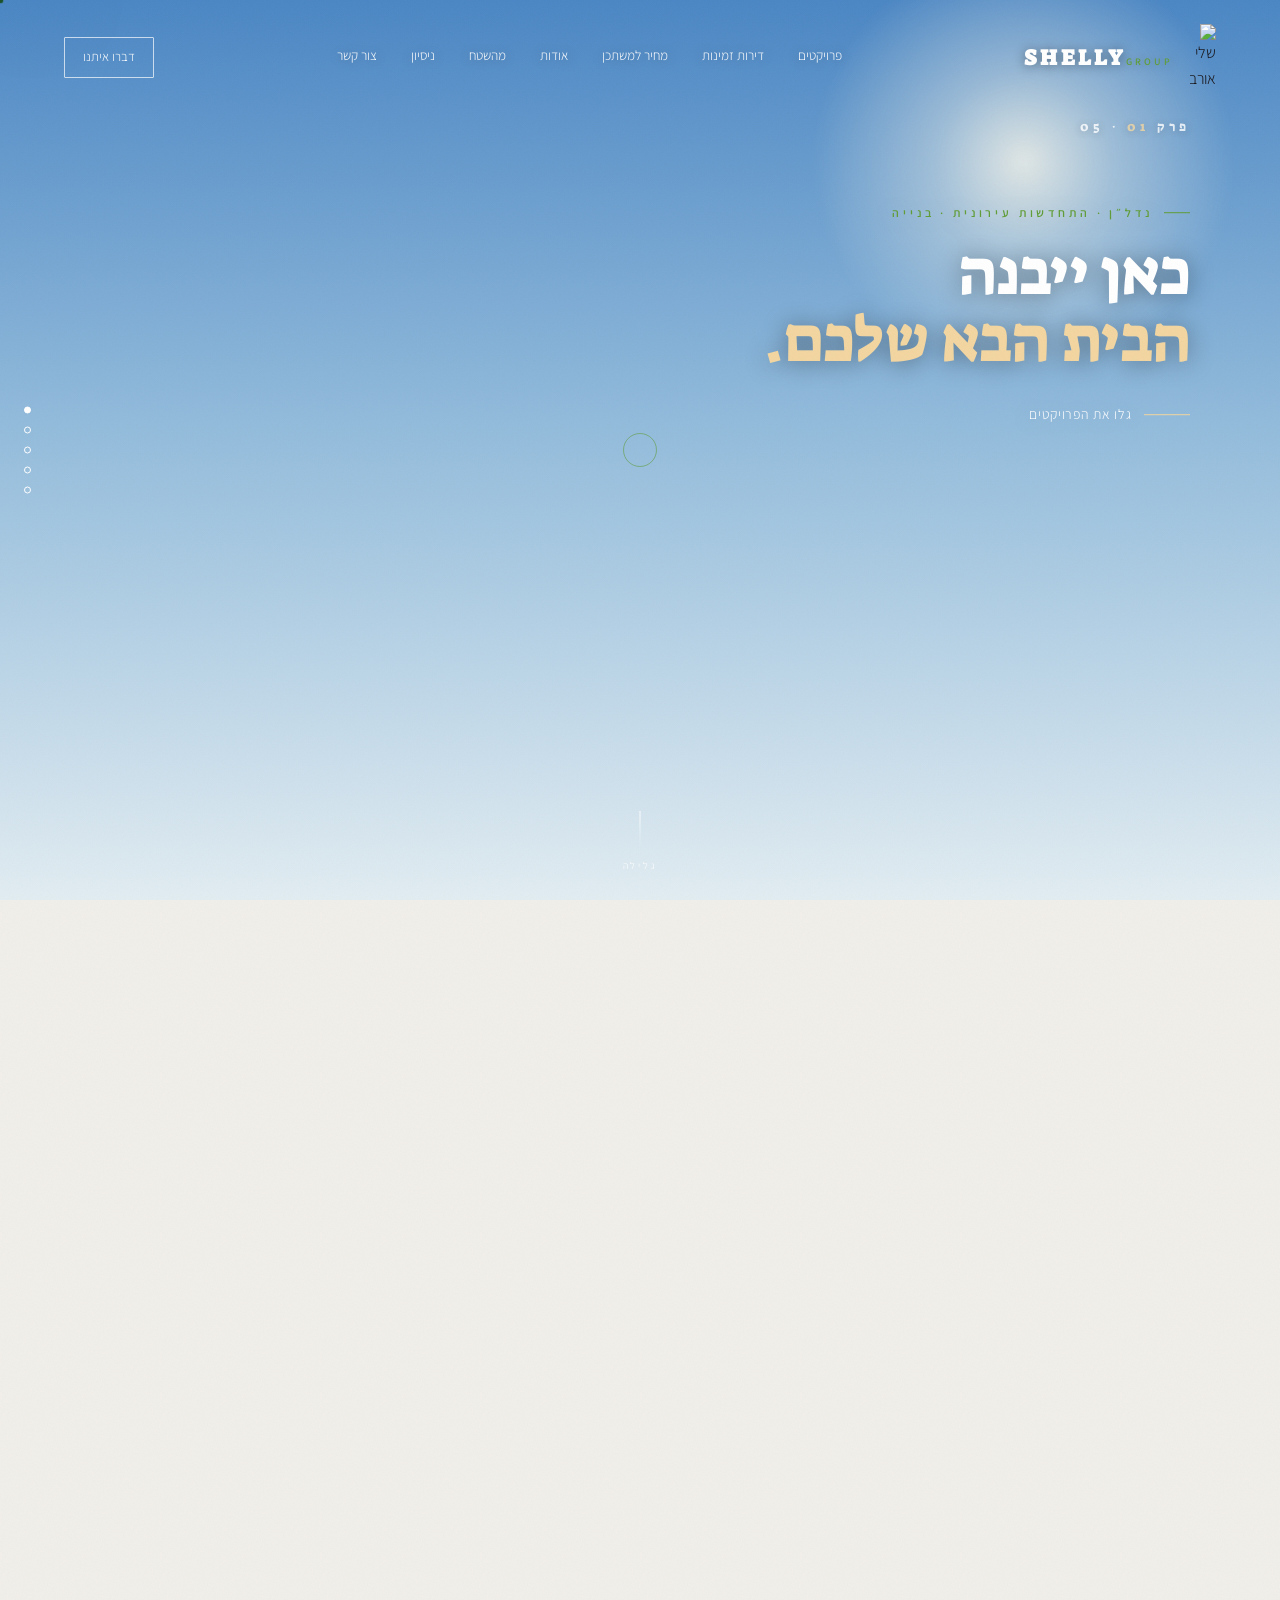
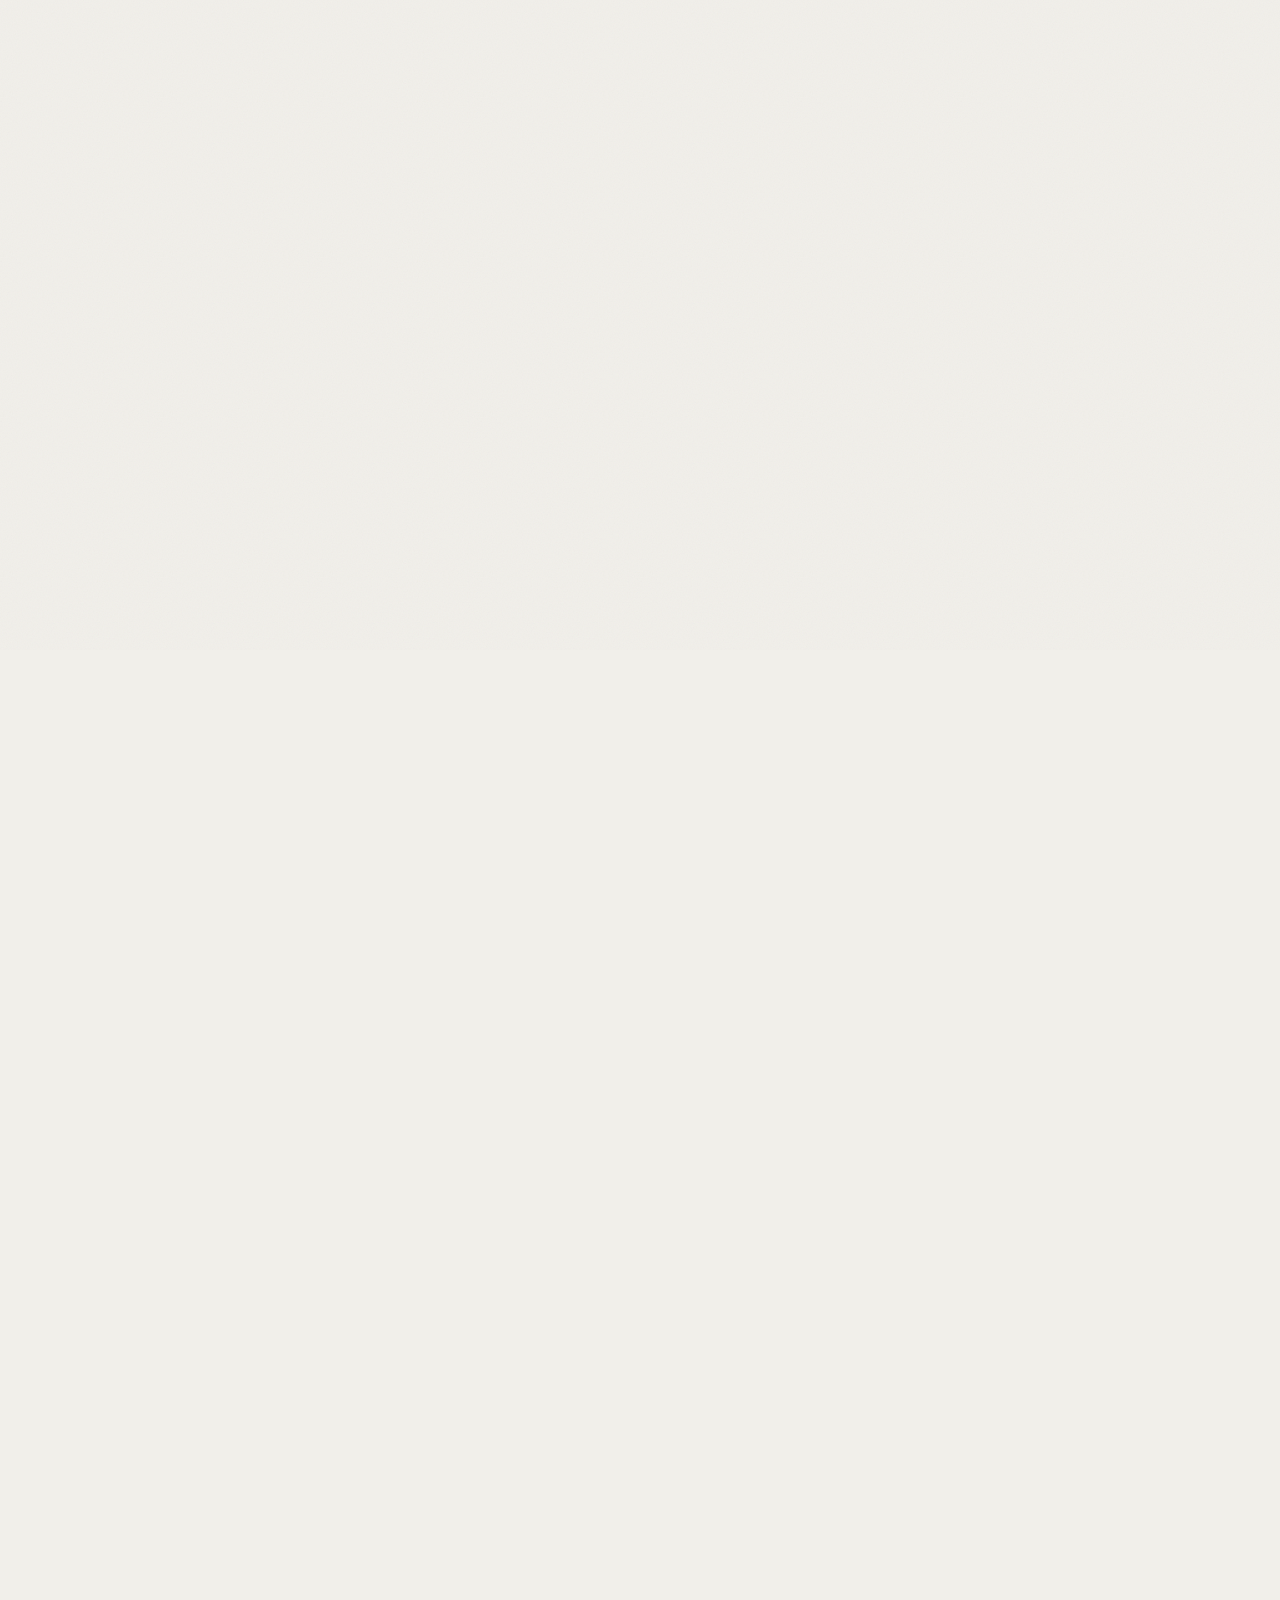
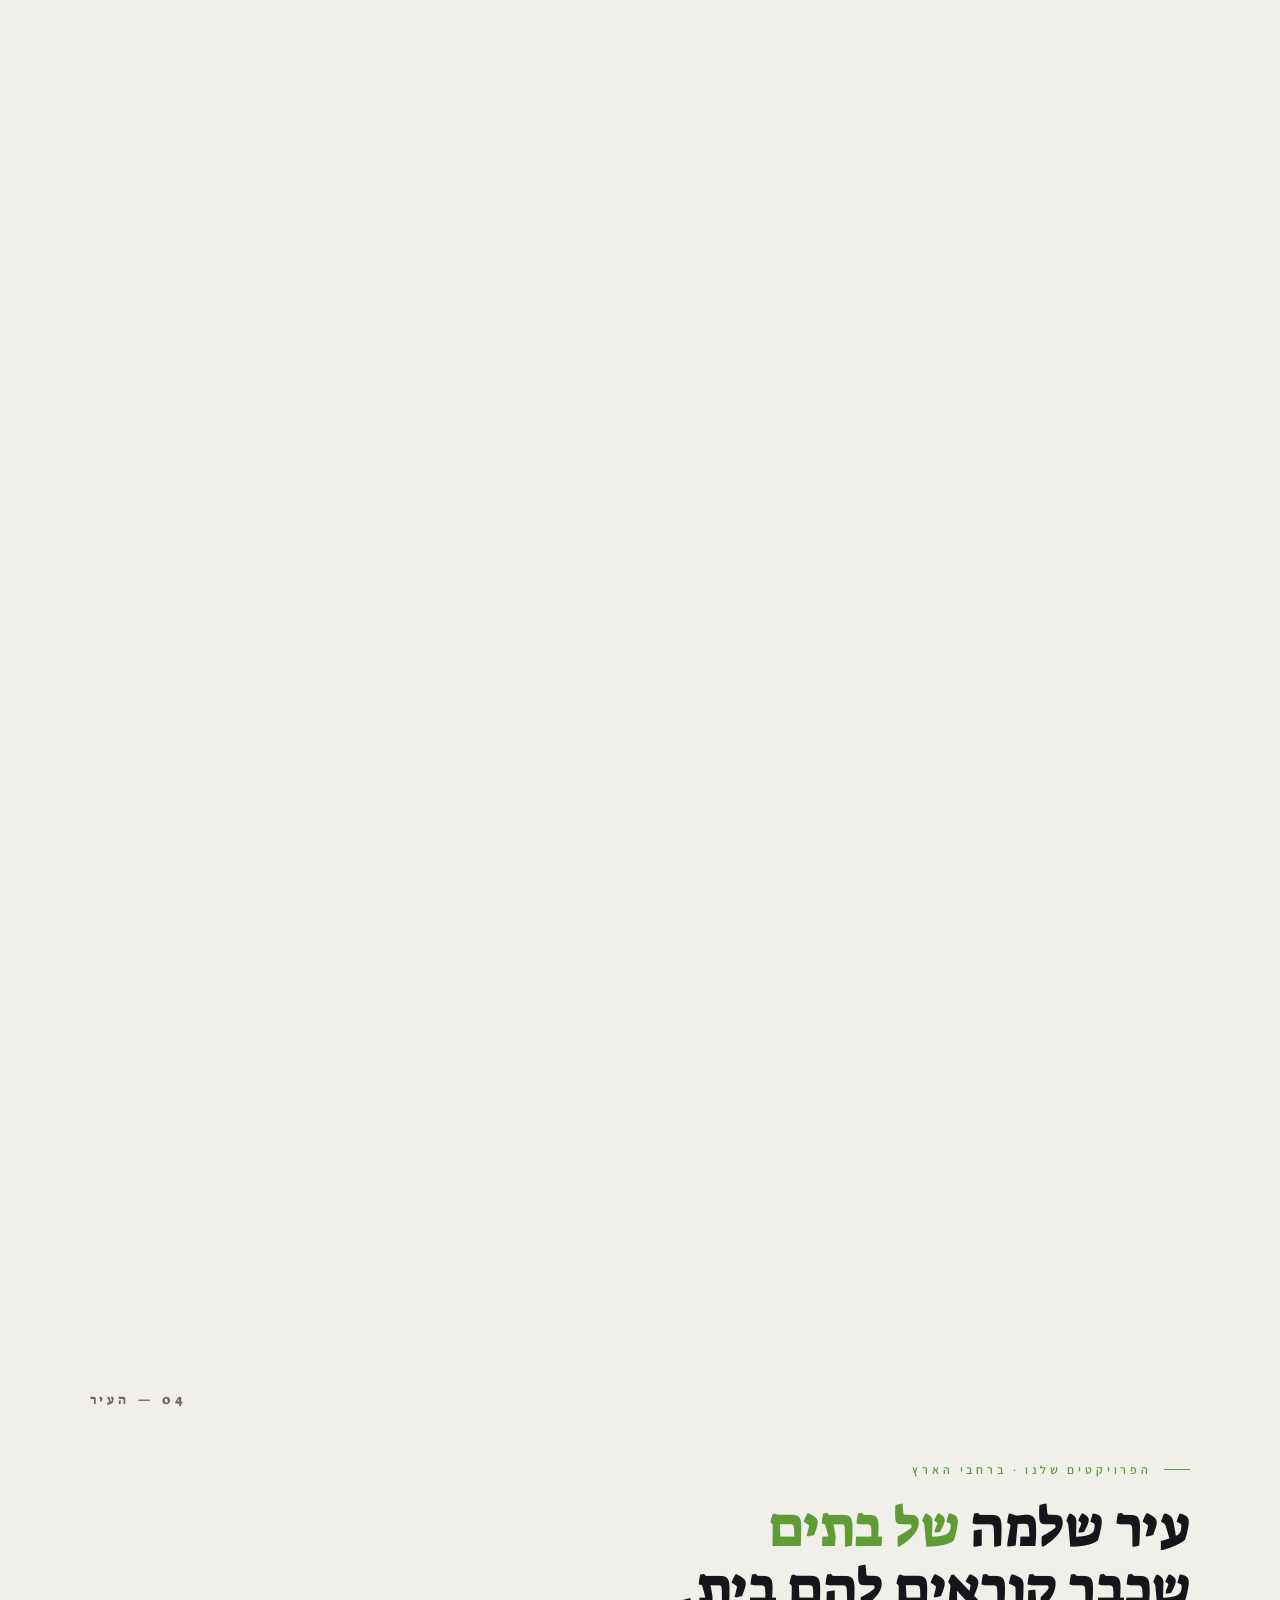
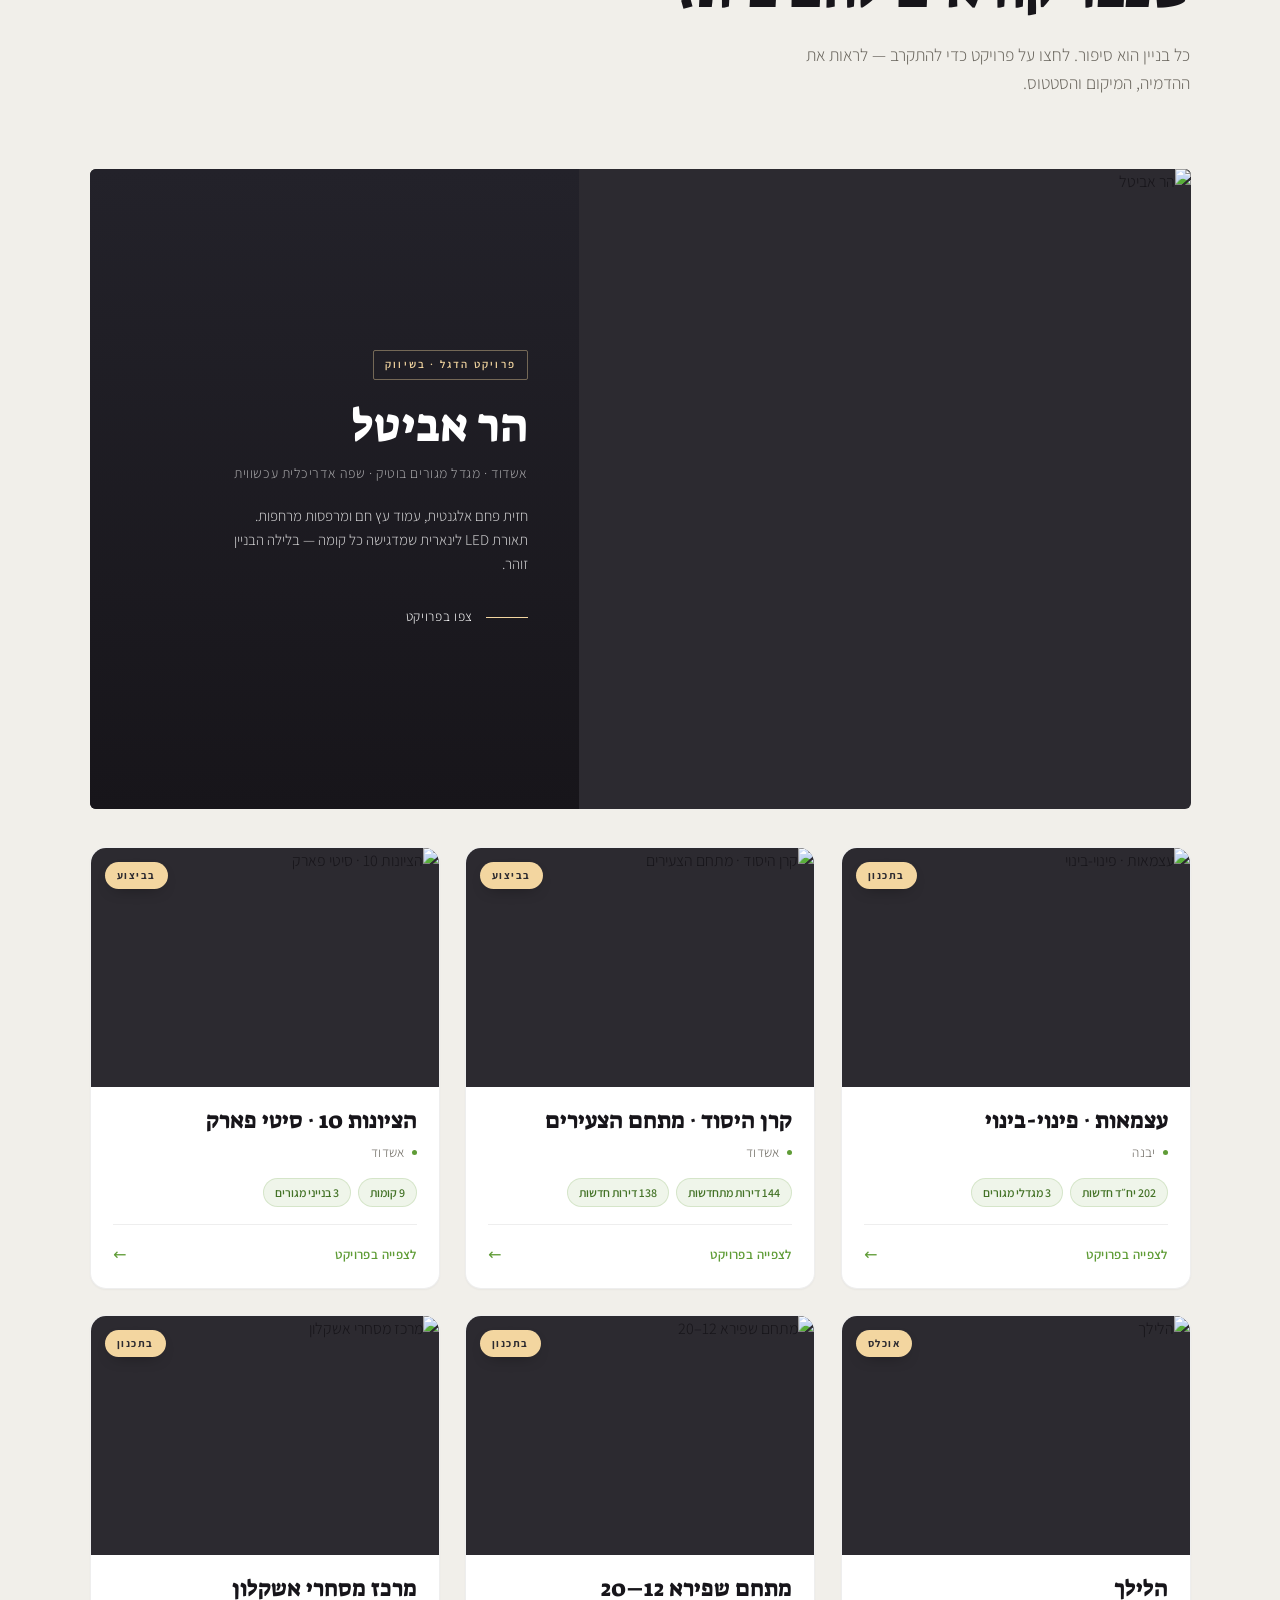
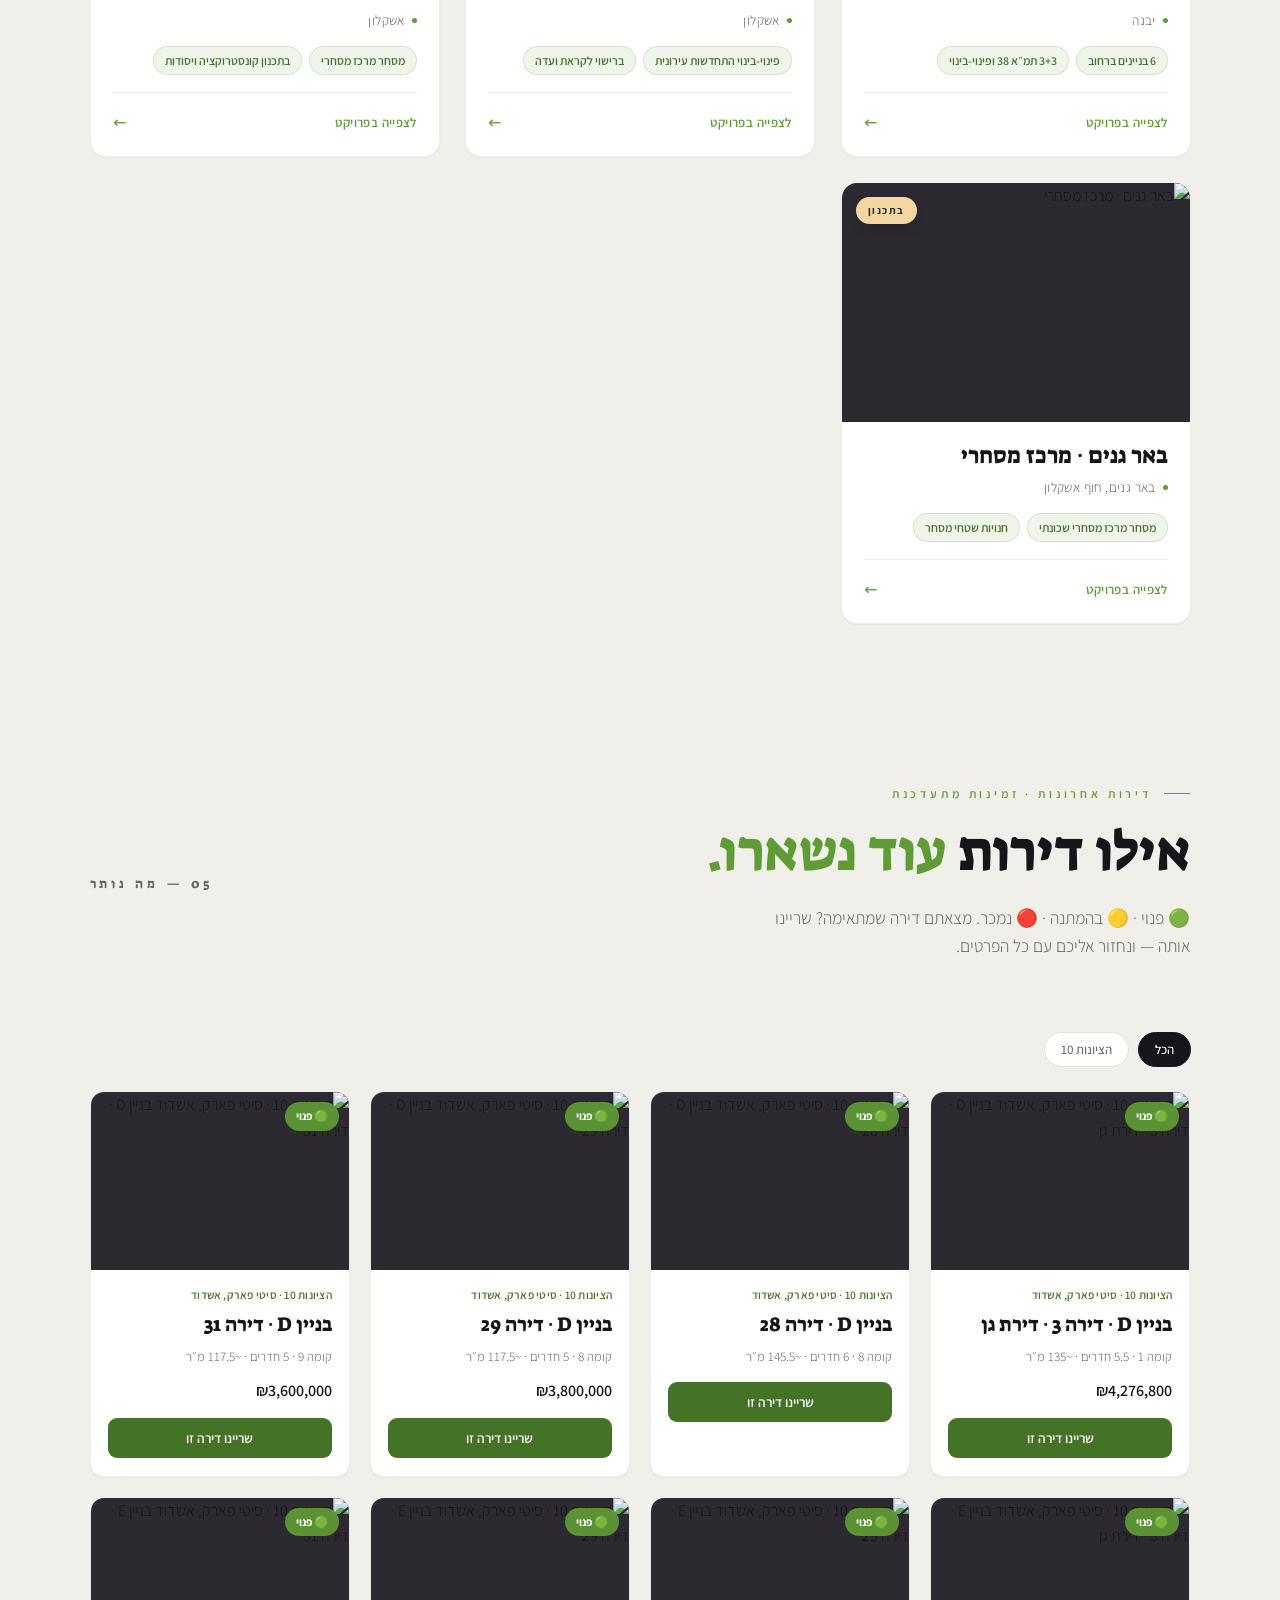
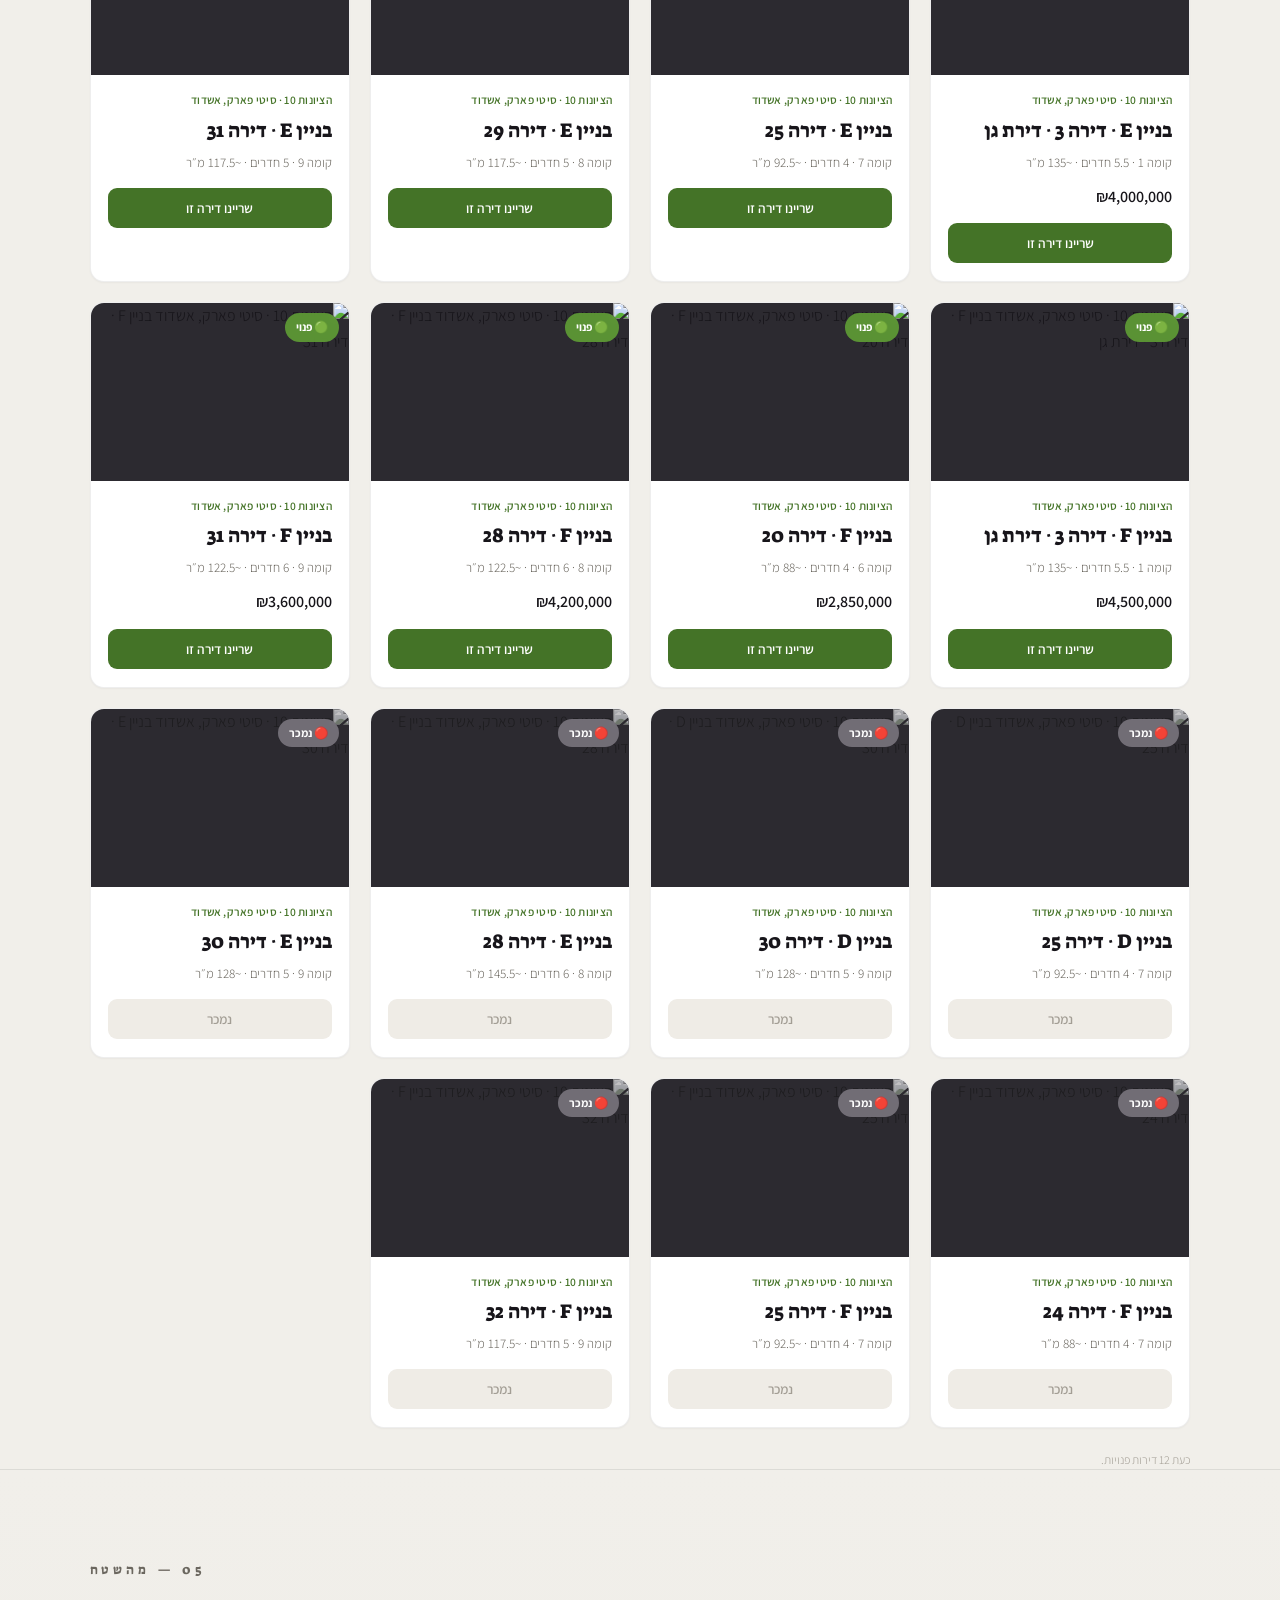
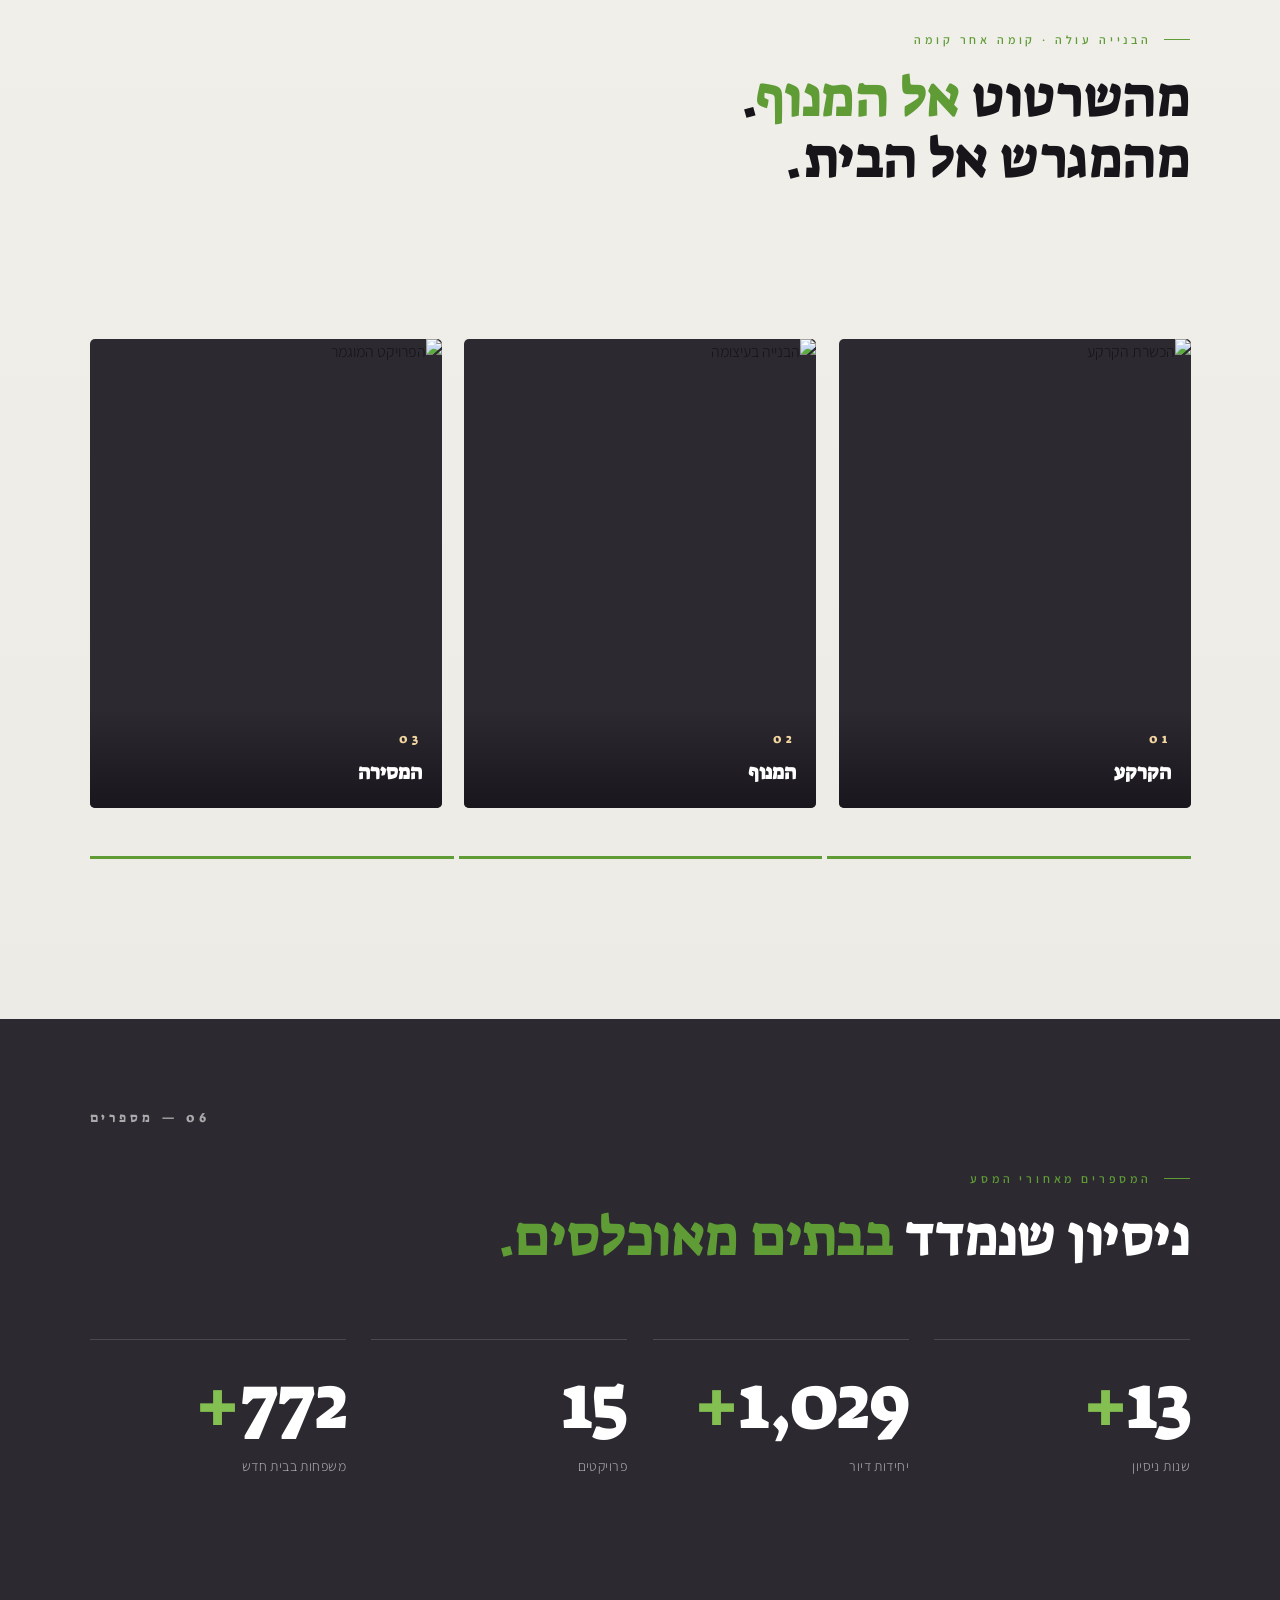
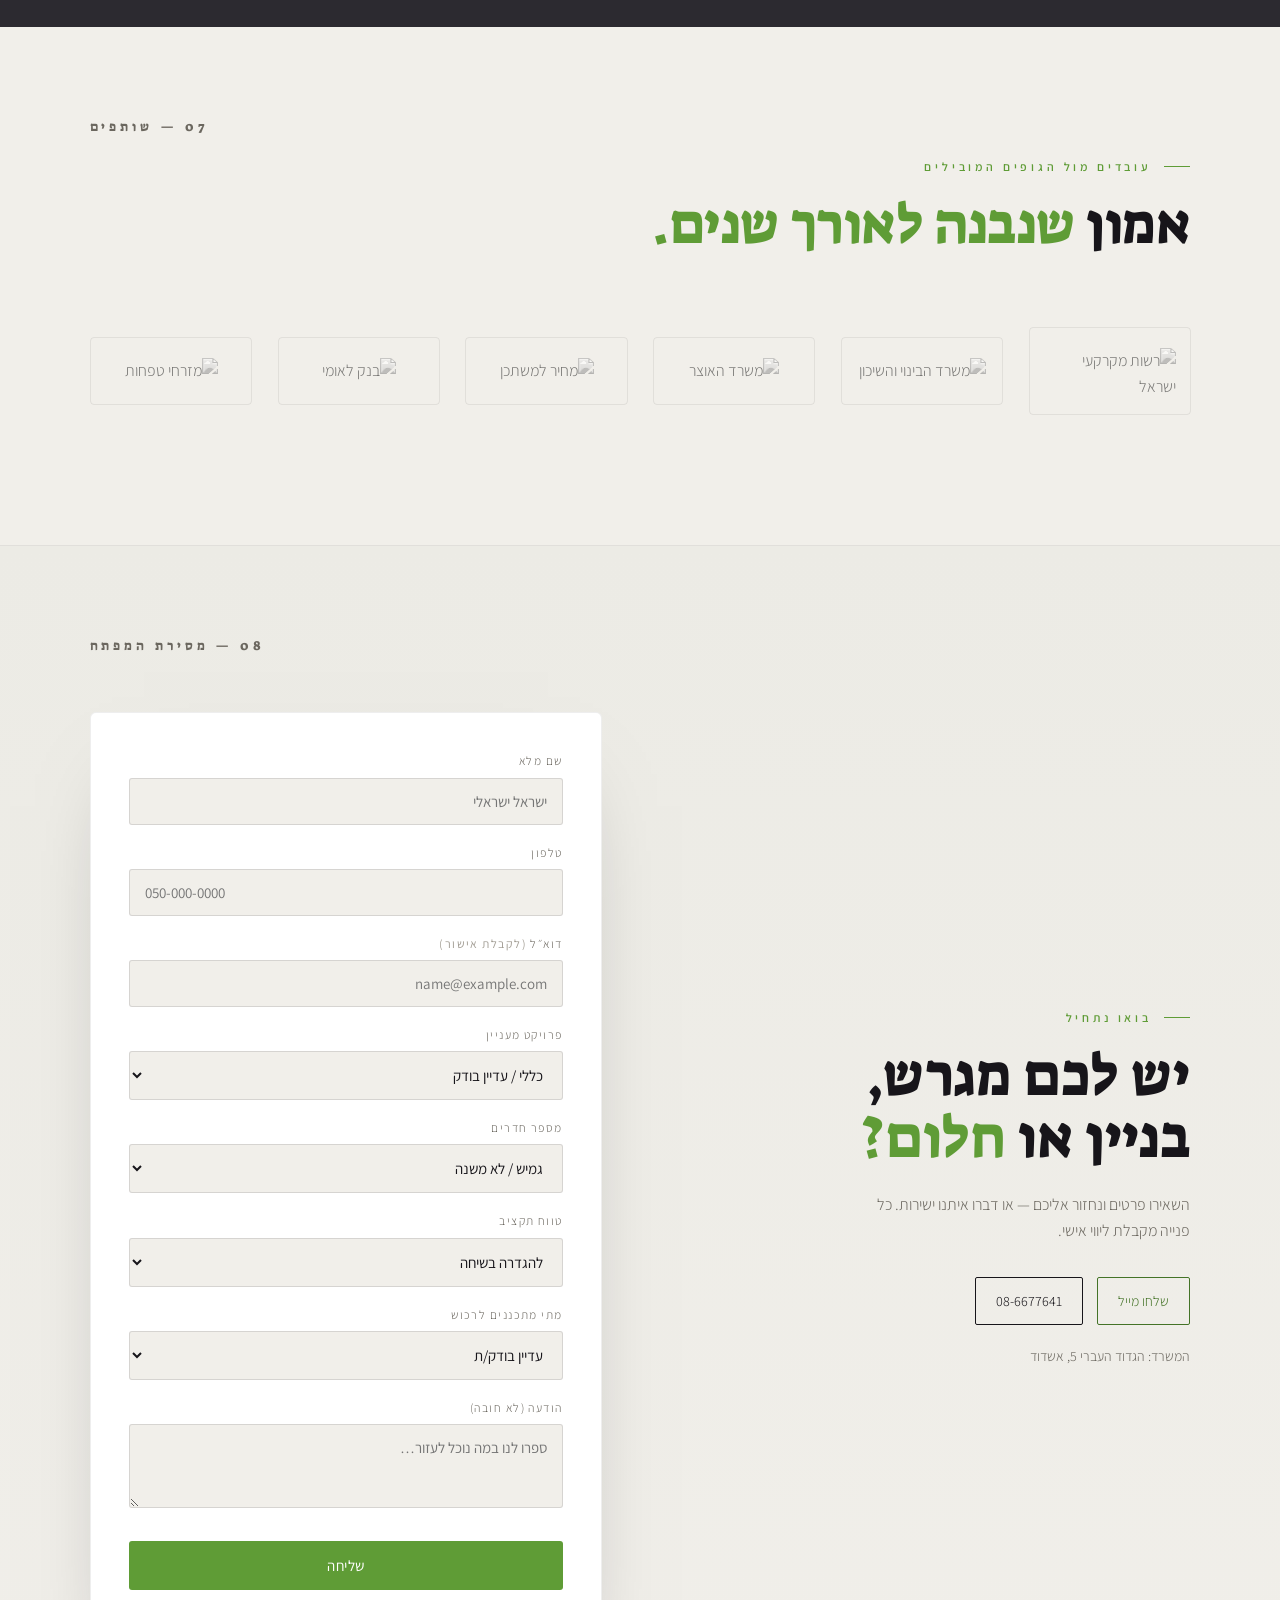
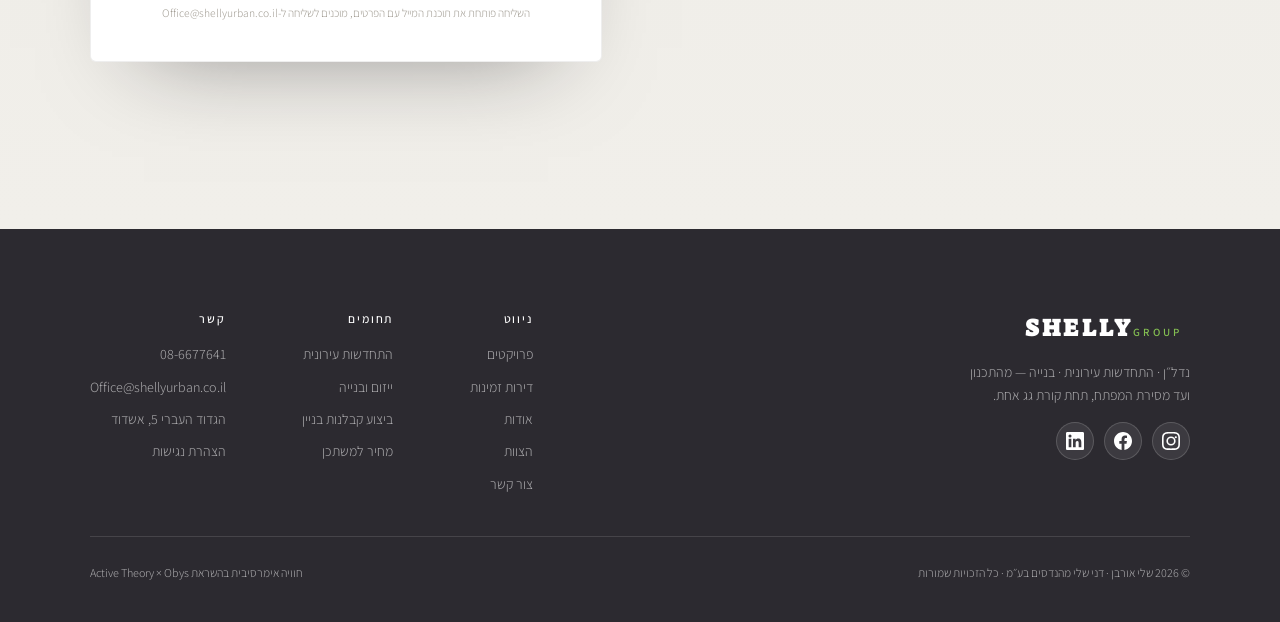
==== commit 4a1bfdf4: "Remove the dummy projects that were seeded with the initial mock site Michael and Sha'arei HaIr Rova" ====
--- a/index.html
+++ b/index.html
@@ -636,8 +636,6 @@
           <option>קרן היסוד · מתחם הצעירים, אשדוד</option>
           <option>הציונות 10 · סיטי פארק, אשדוד (מחיר למשתכן)</option>
           <option>הלילך, יבנה</option>
-          <option>מיכאל</option>
-          <option>שערי העיר · רובע 9, אשדוד</option>
           <option>הר אביטל</option>
         </select>
         <label class="fl" for="lf-rooms">מספר חדרים</label>
@@ -1024,10 +1022,6 @@
       gallery:["assets/uploads/render-independence.jpg","assets/proj-independence3.jpg","assets/proj-independence.jpg"],
       facts:[{k:"units",v:"202",l:"יח״ד חדשות"},{k:"build",v:"3",l:"מגדלי מגורים"},{k:"park",v:"מסחר",l:"קומת מסחר עירוני"}],
       description:"'מתחם הצעירים — לב יבנה': פרויקט פינוי-בינוי בפינת הרחובות העצמאות והלילך, בשיתוף חברת אגבור ודיירי האזור — מרכז מסחרי עירוני שמעליו שלושה מגדלי מגורים מודרניים, גינה לרווחת הדיירים וחניון תת-קרקעי רחב. כ-202 יחידות דיור חדשות בתמהיל מגוון של דירות 4–5–6 חד׳, פנטהאוזים ודירות גן — בסמיכות למרכזי התרבות, החינוך והעסקים של העיר ובנגישות נוחה לצירי תחבורה ולטיילת נחל יבנה." },
-    { title:"מיכאל", location:"מתחם מגורי יוקרה", cat:"build", sale:"בתכנון", stage:1,
-      image:"assets/exec-site.jpg",
-      facts:[{k:"build",v:"בוטיק",l:"מגדל מגורים"},{k:"key",v:"יוקרה",l:"סטנדרט בנייה"}],
-      description:"מתחם מגורים יוקרתי בסטנדרט בנייה גבוה במיוחד — אדריכלות נקייה ועכשווית, מרפסות מרווחות ואיכות חסרת פשרות, מהתכנון ועד מסירת המפתח. פרטים מלאים והדמיות יפורסמו בקרוב." },
     { title:"קרן היסוד · מתחם הצעירים", location:"אשדוד", cat:"renewal", sale:"בביצוע", stage:2,
       image:"assets/proj-keren.jpg",
       facts:[{k:"renew",v:"144",l:"דירות מתחדשות"},{k:"units",v:"138",l:"דירות חדשות"},{k:"build",v:"2",l:"שלבי ביצוע"}],
@@ -1042,10 +1036,6 @@
       gallery:["assets/proj-lilac.jpg","assets/proj-lilac5.jpg","assets/proj-lilac3.jpg"],
       facts:[{k:"build",v:"6",l:"בניינים ברחוב"},{k:"renew",v:"3+3",l:"תמ״א 38 ופינוי-בינוי"},{k:"key",v:"בוטיק",l:"בנייני מגורים"}],
       description:"התחדשות של רחוב שלם בלב יבנה — שישה בניינים מודרניים שישנו את פני הרחוב והשכונה: שלושה בתמ״א 38 ושלושה בפינוי-בינוי שבמקומם יוקמו שלושה מגדלי מגורים. בנייני בוטיק בעיצוב נקי ואורבני, סביב גינה ציבורית מטופחת — שילוב מנצח של קהילה, שקט וחיים עירוניים תוססים." },
-    { title:"שערי העיר · רובע 9", location:"אשדוד", cat:"build", sale:"בתכנון", stage:1,
-      image:"assets/exec-crane.jpg",
-      facts:[{k:"units",v:"כ-240",l:"יח״ד"},{k:"build",v:"מגורים",l:"+ תעסוקה"},{k:"park",v:"מסחר",l:"ומשרדים"}],
-      description:"מתחם מגורים ותעסוקה ברובע 9 באשדוד — כ-240 יחידות דיור לצד פארק תעסוקה עם משרדים ומסחר. שכונה חדשה שמשלבת מגורים, עבודה ופנאי תחת קורת גג אחת." },
     { title:"מתחם שפירא 12–20", location:"אשקלון", cat:"renewal", sale:"בתכנון", stage:1,
       image:"assets/exec-site.jpg",
       facts:[{k:"renew",v:"פינוי-בינוי",l:"התחדשות עירונית"},{k:"build",v:"ברישוי",l:"לקראת ועדה"}],
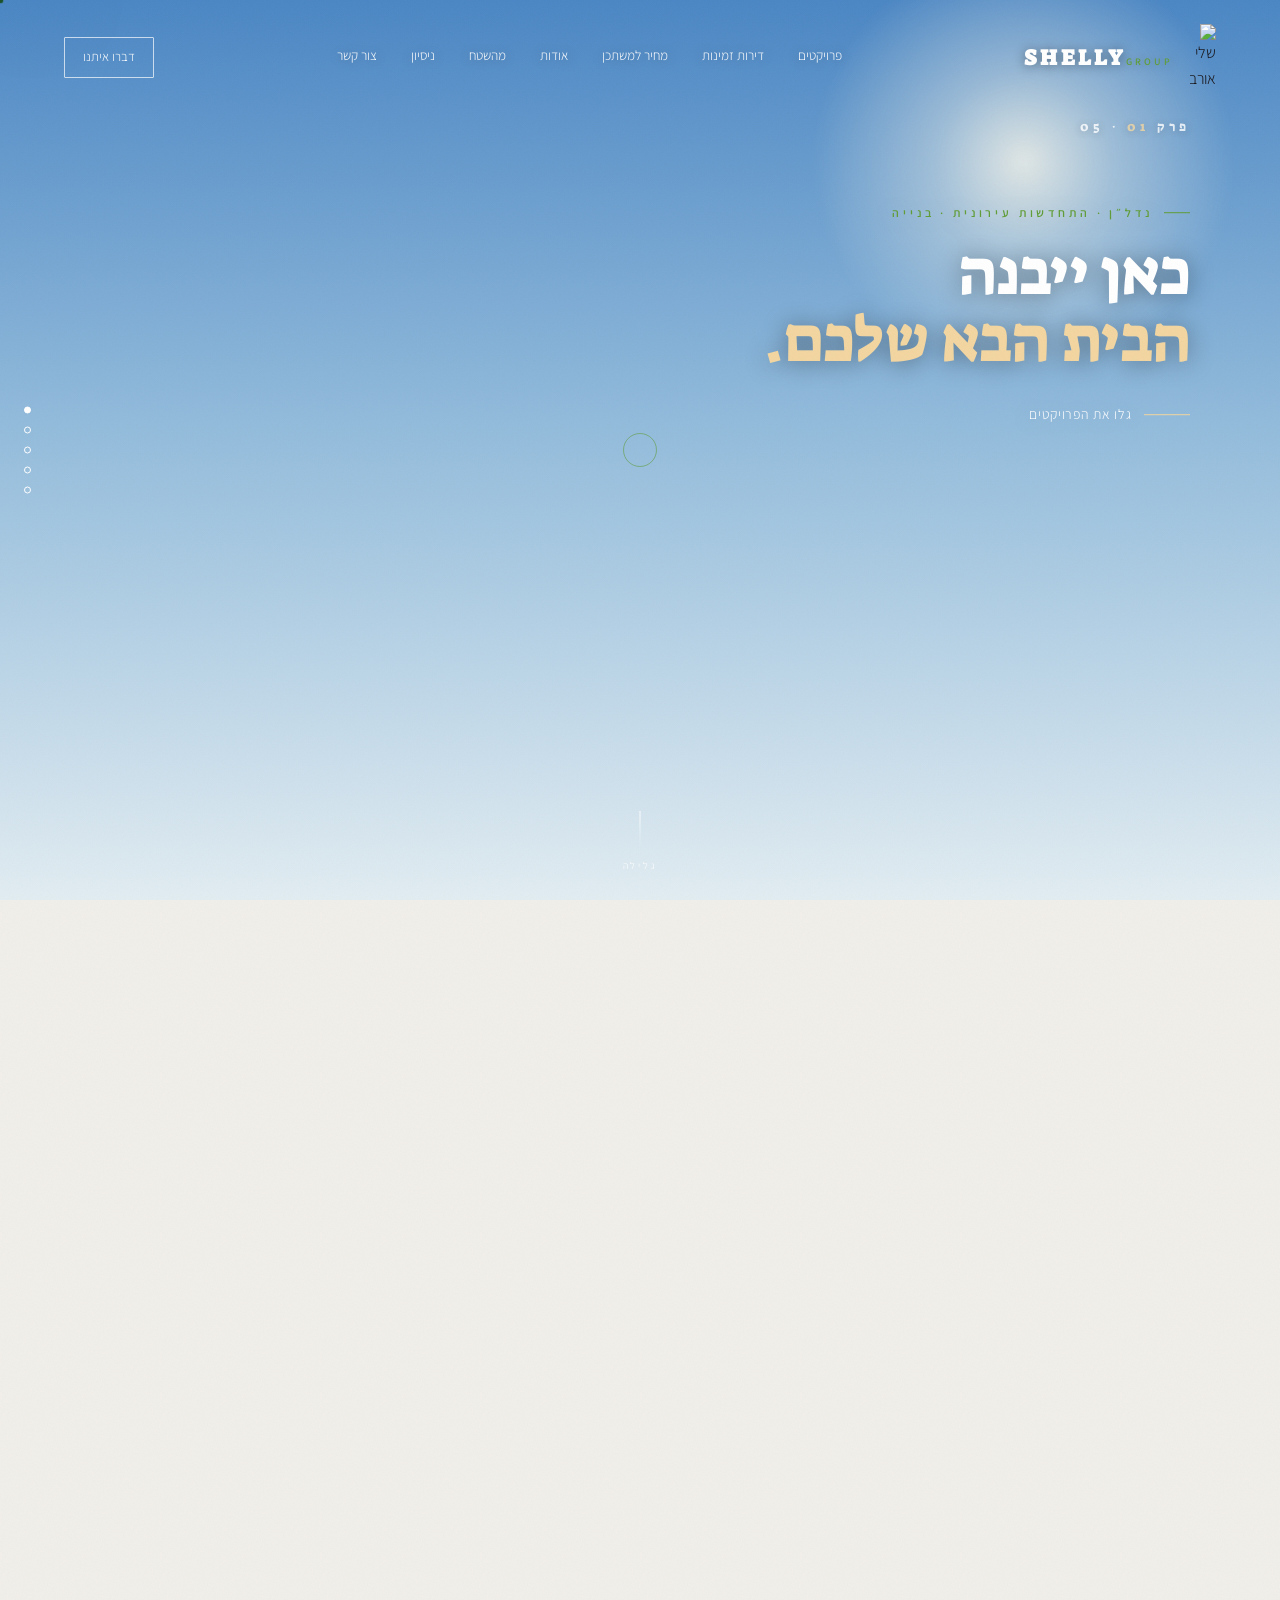
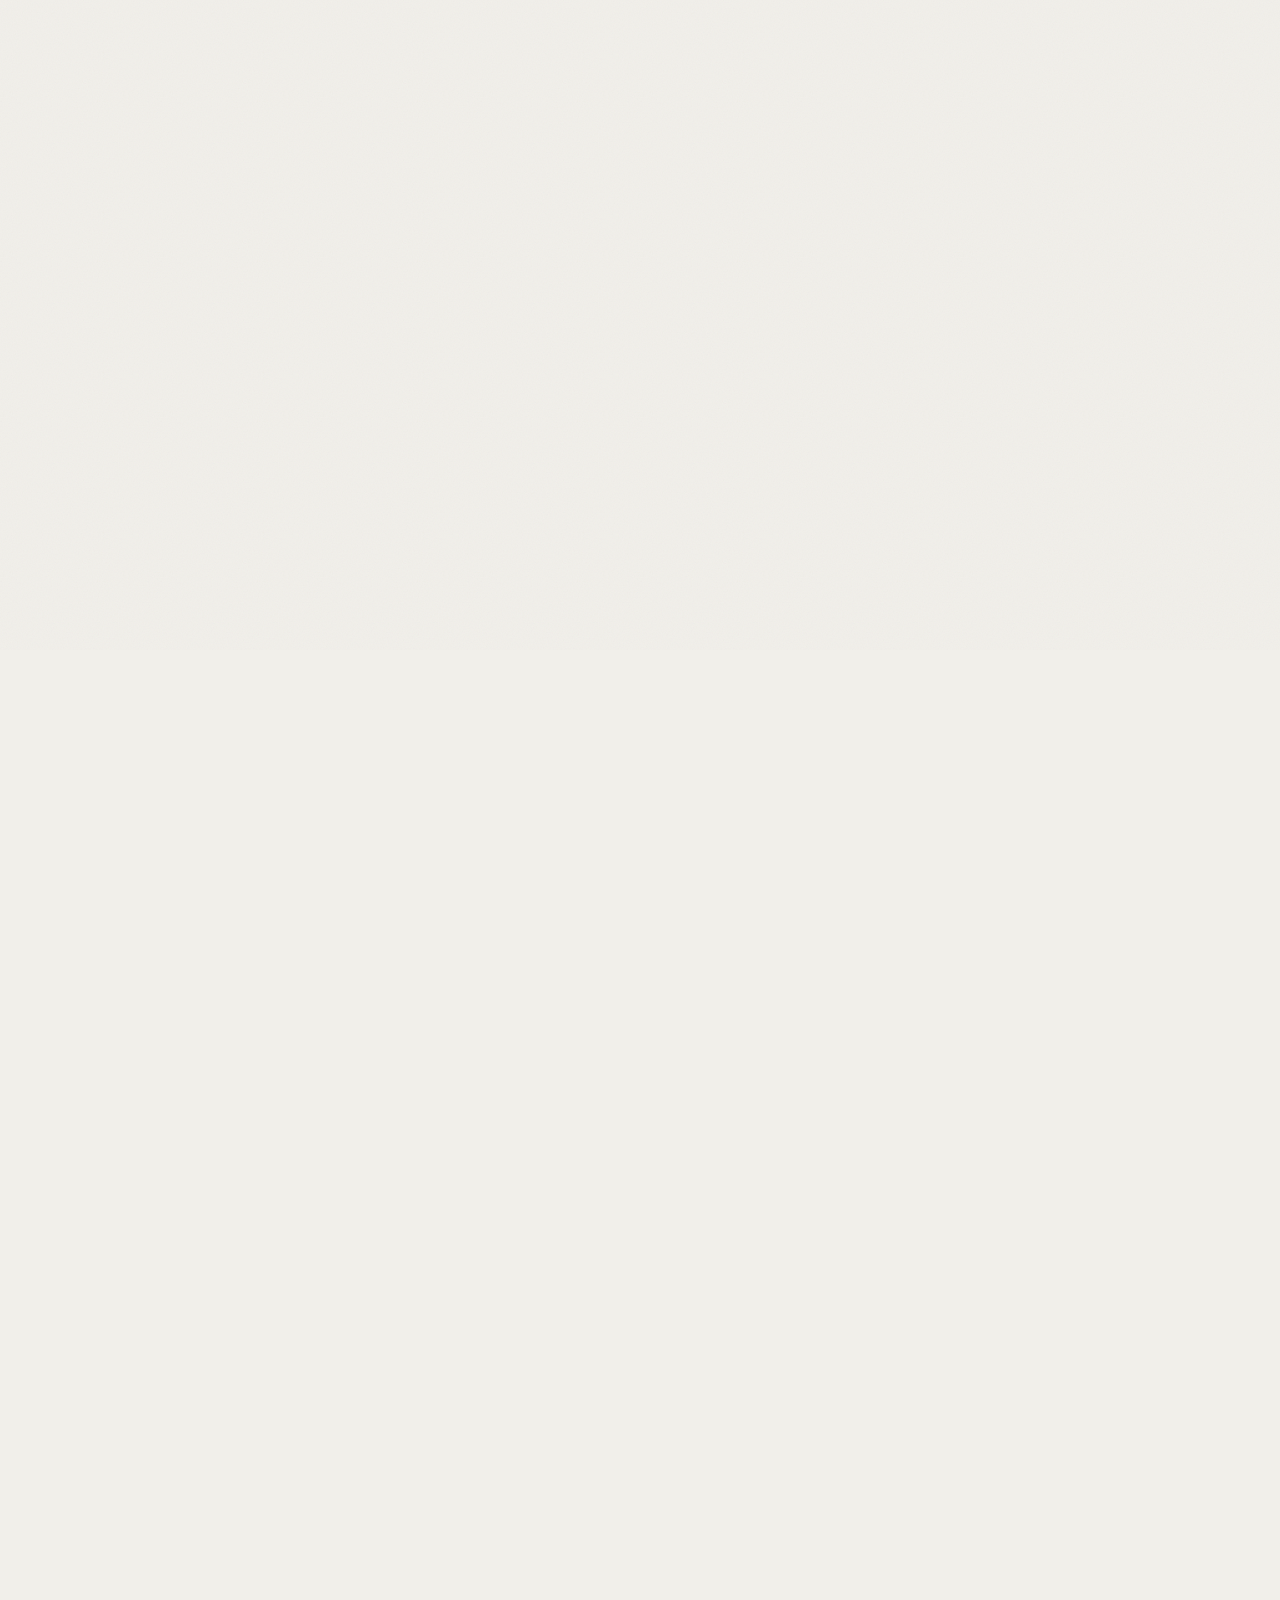
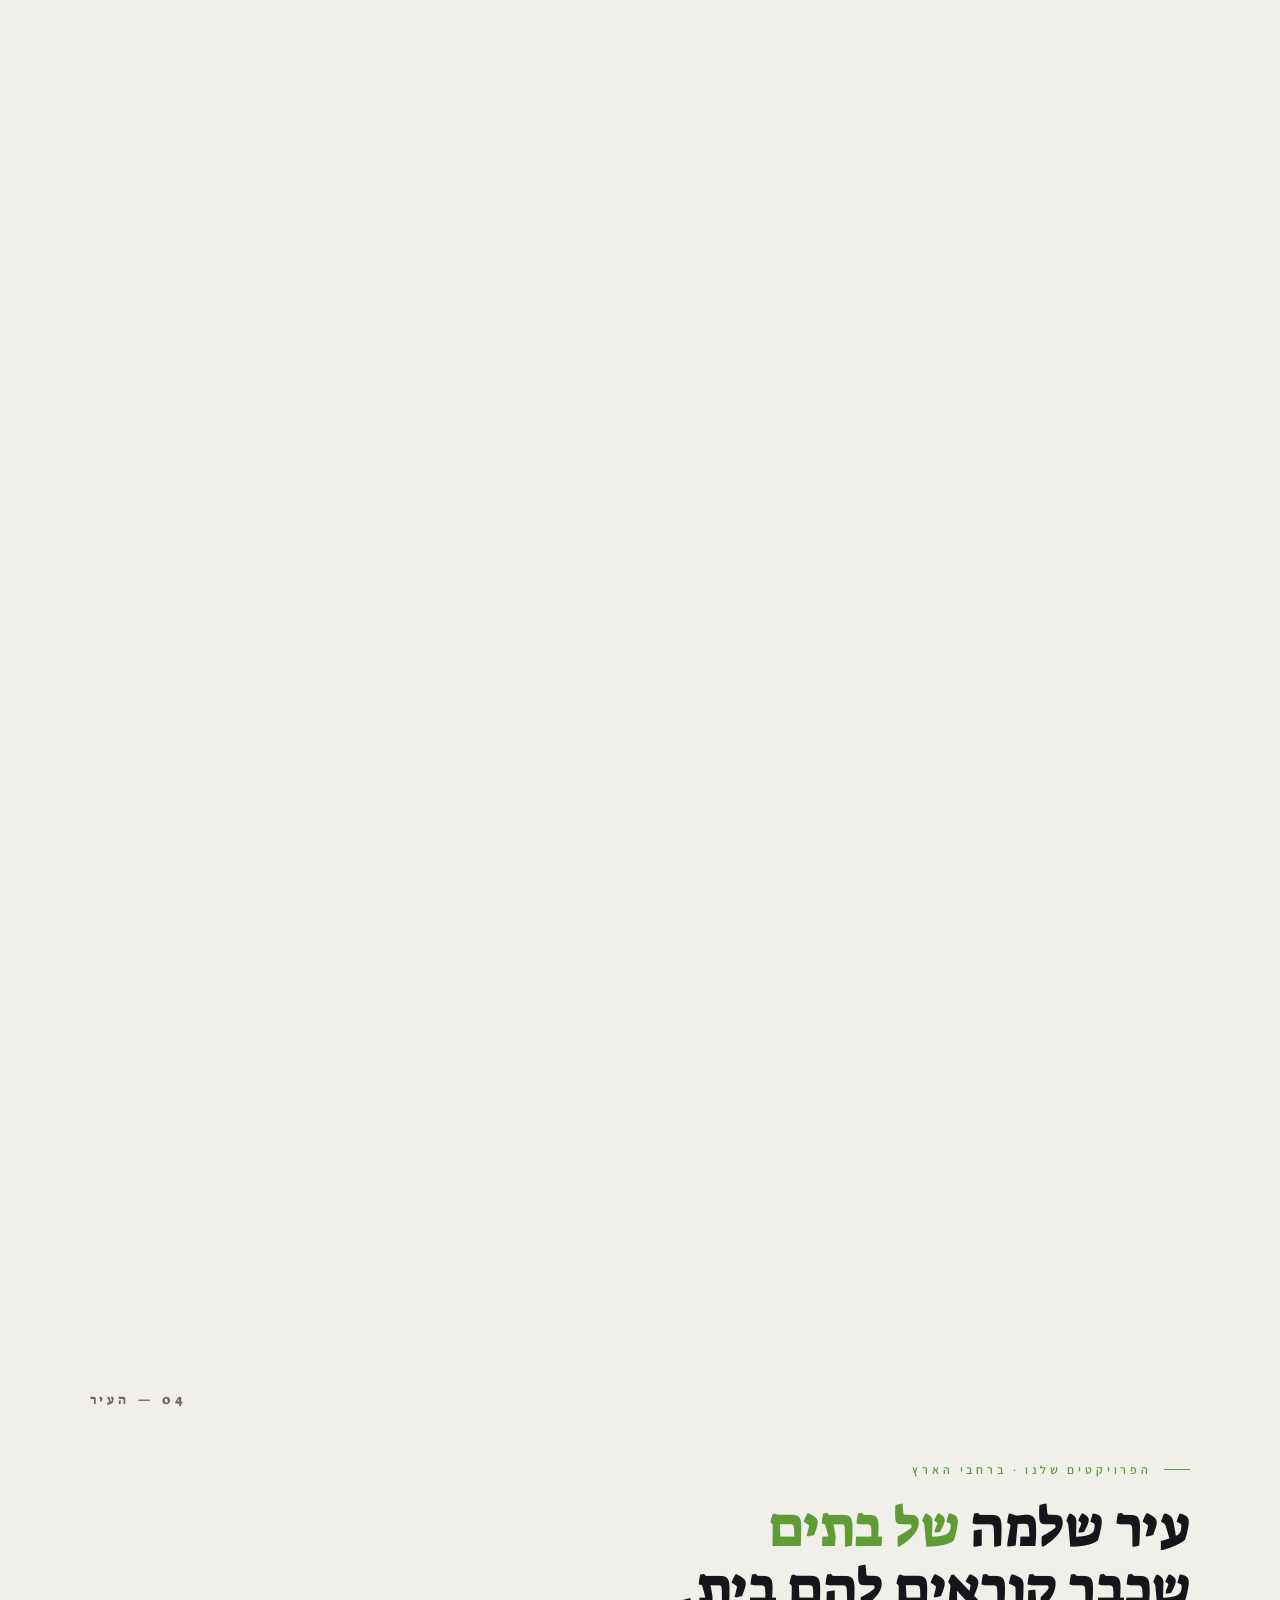
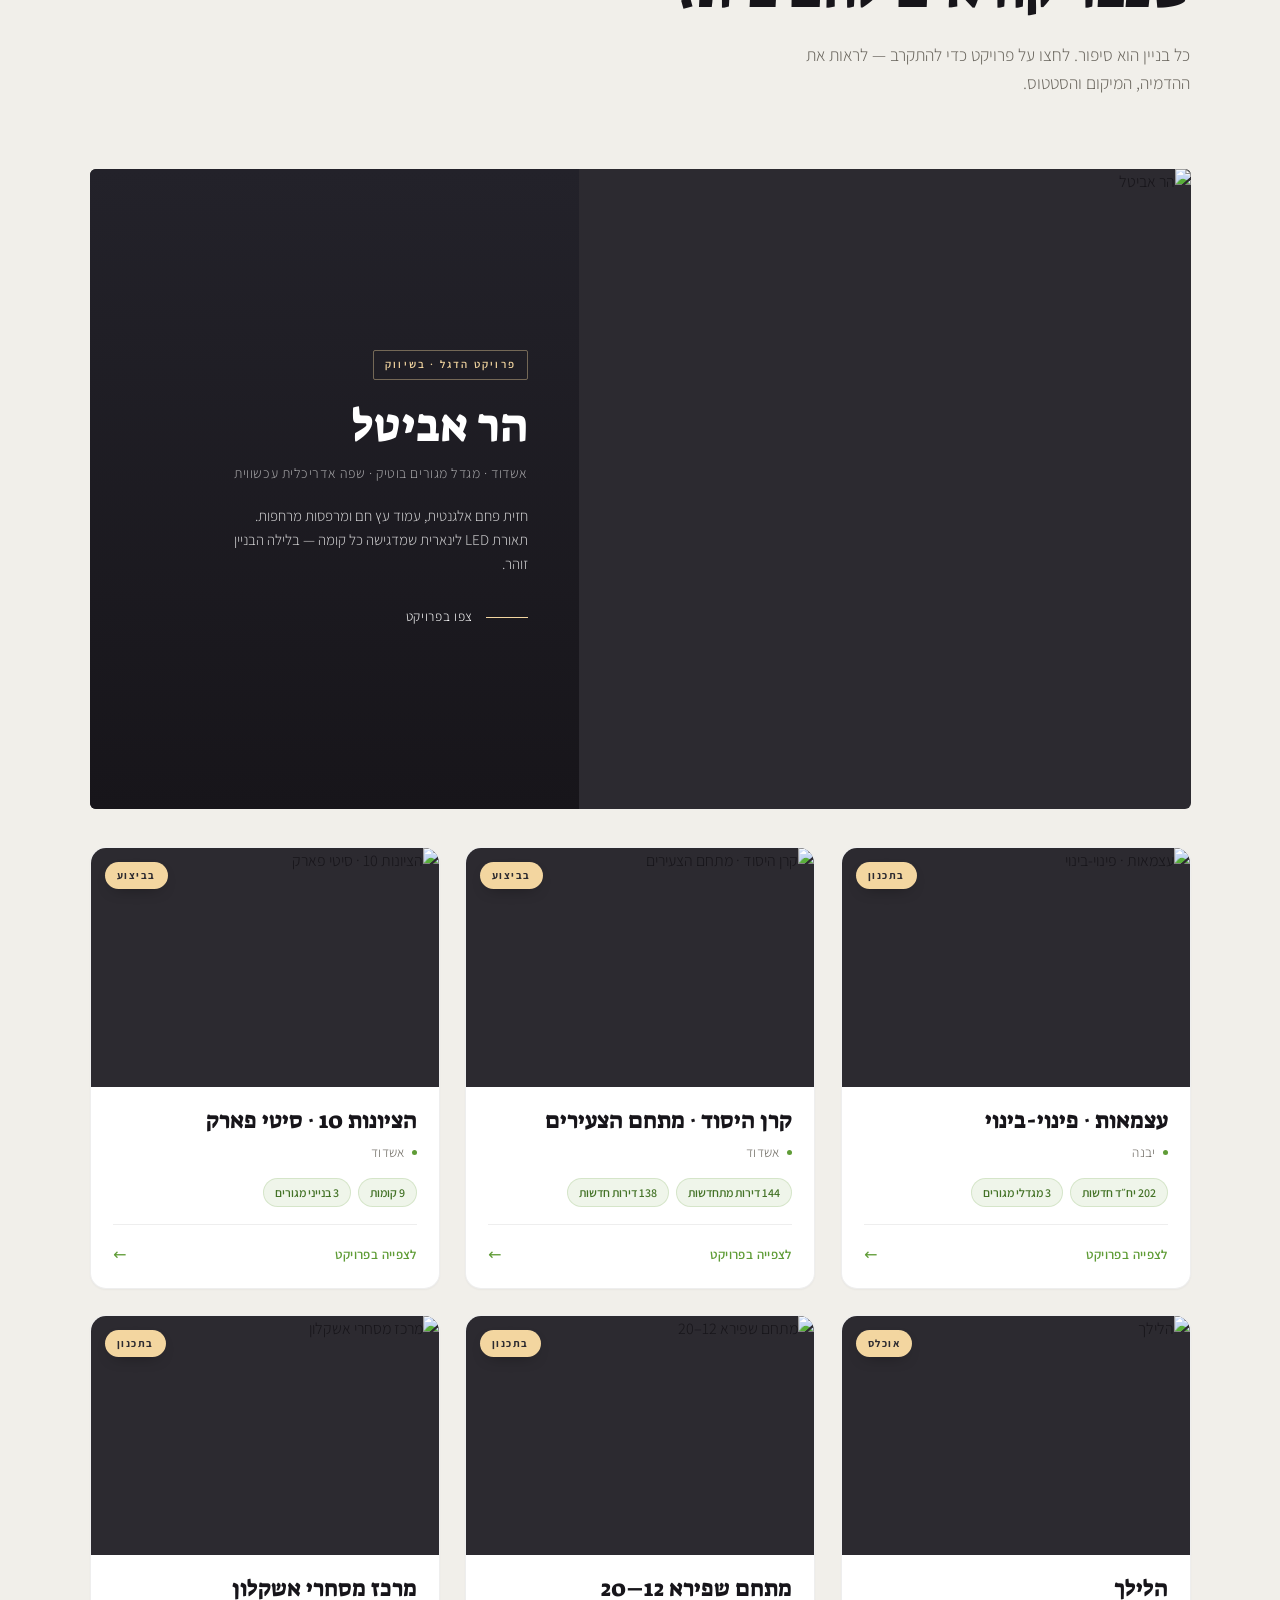
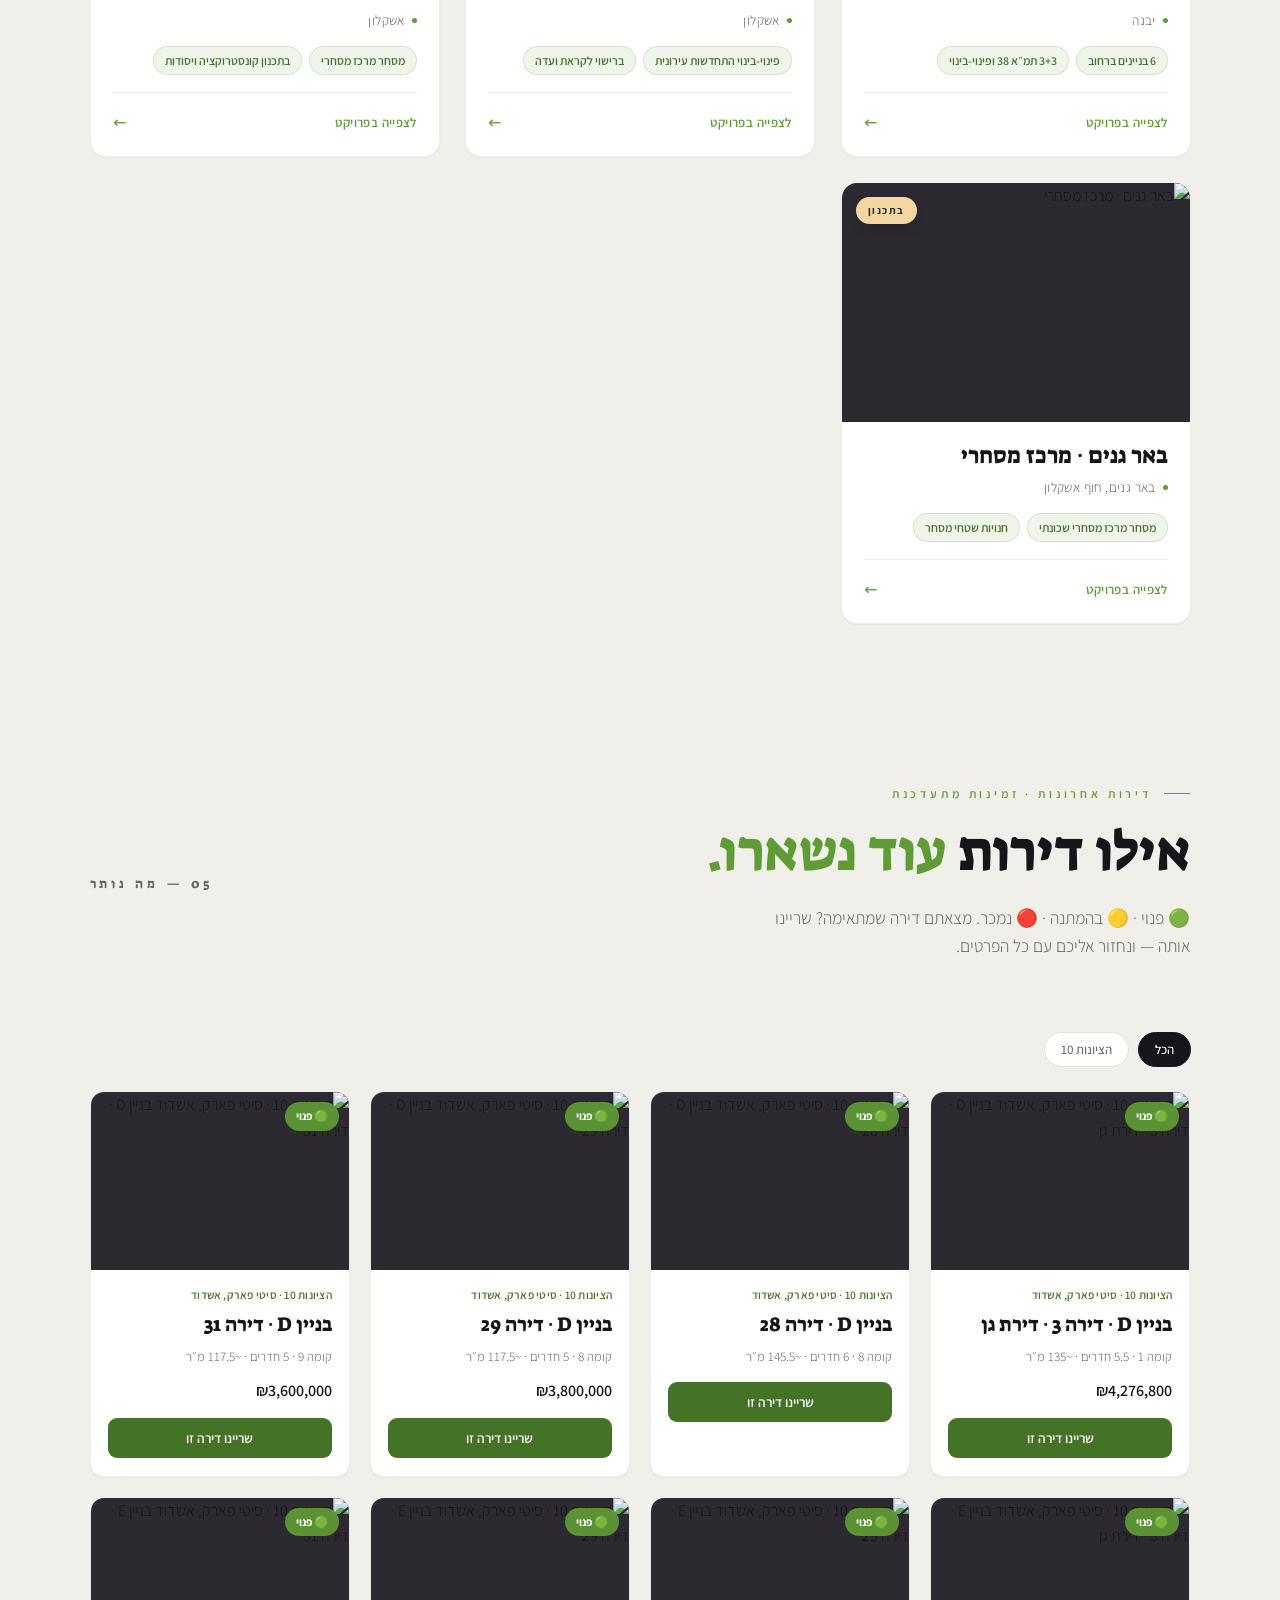
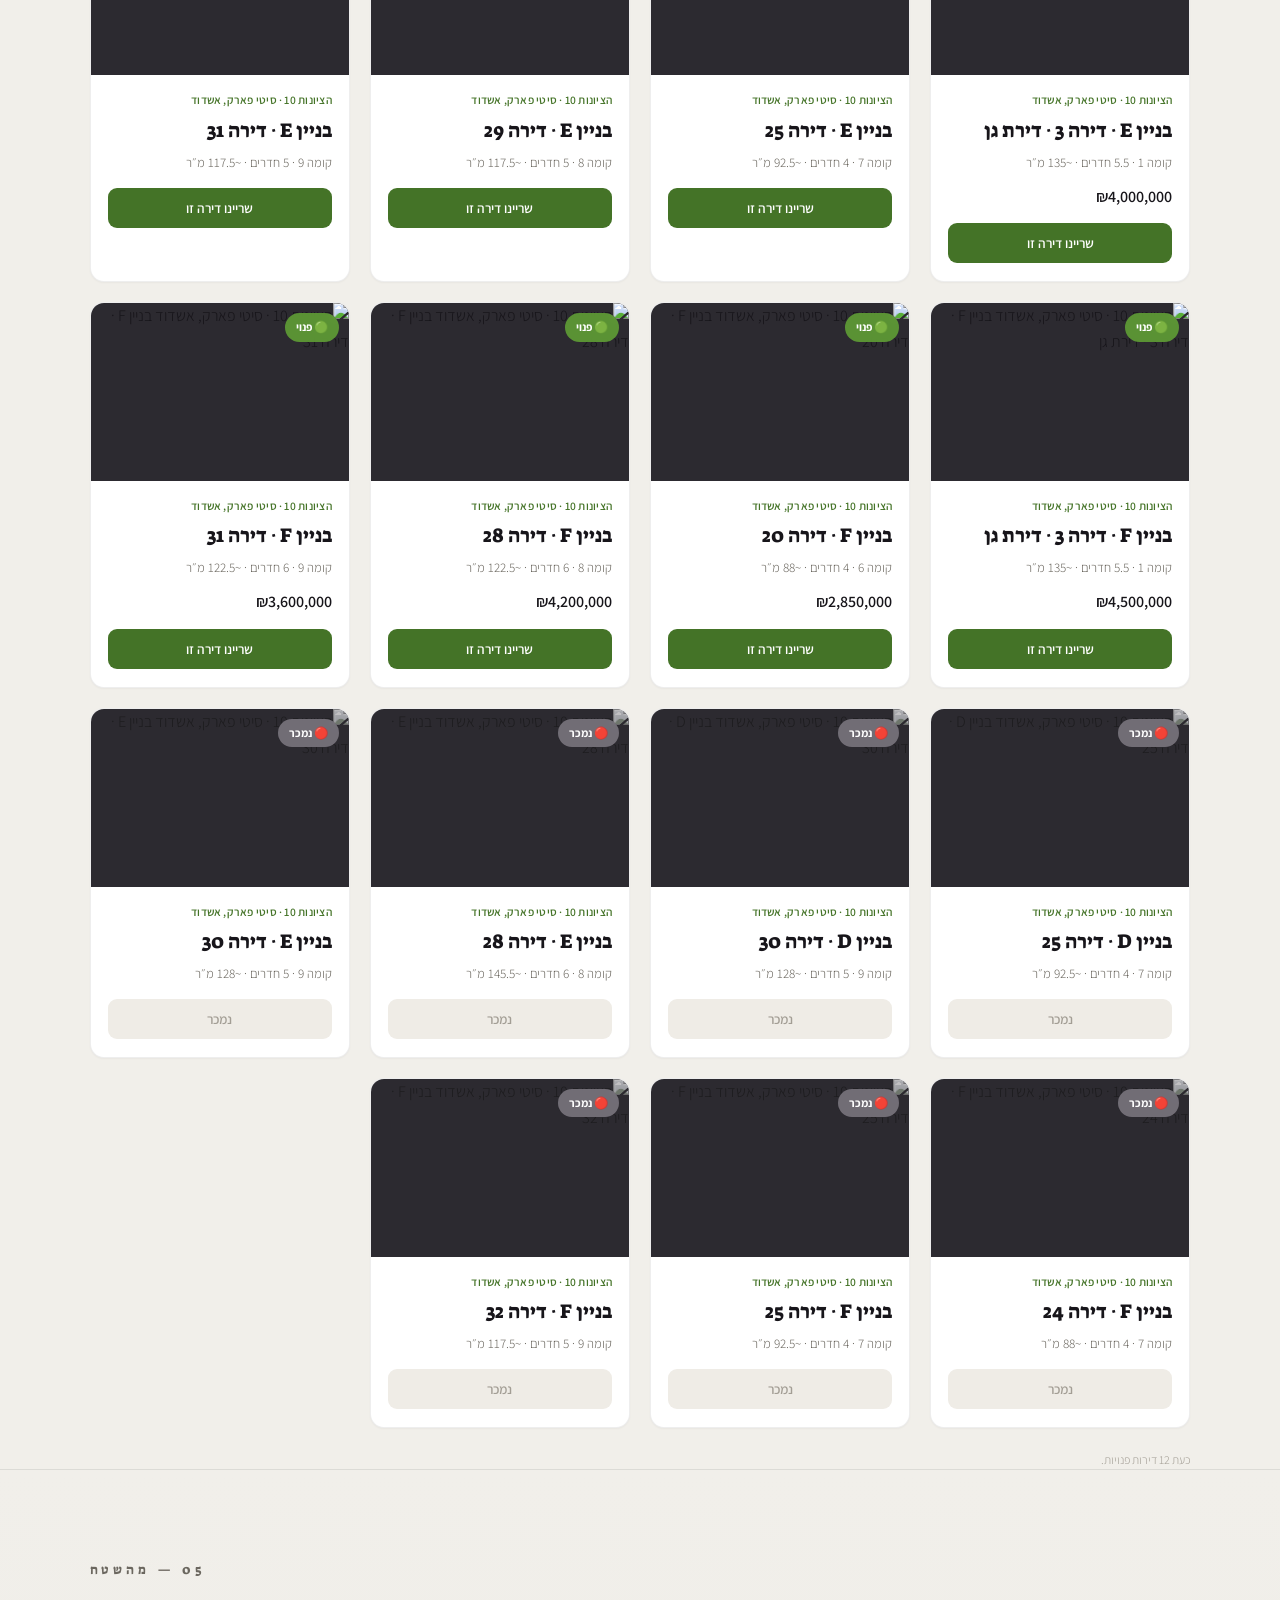
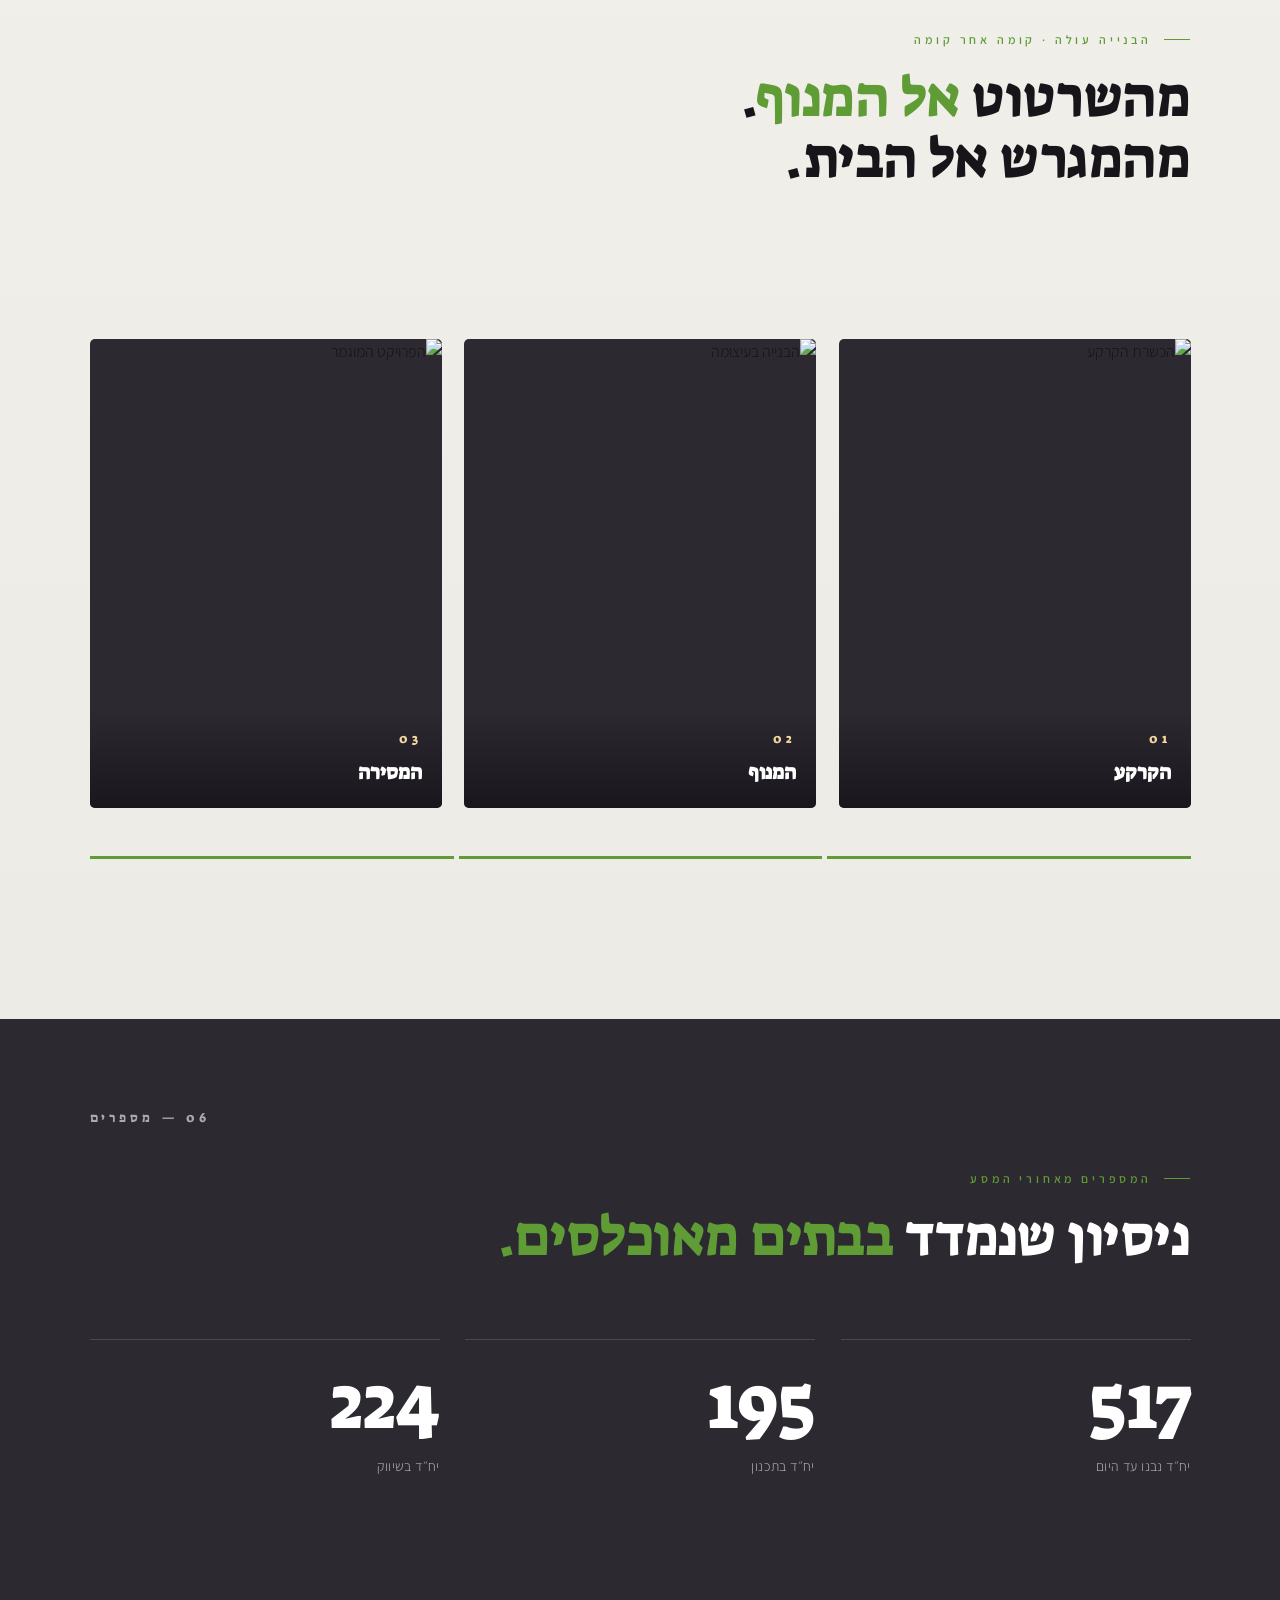
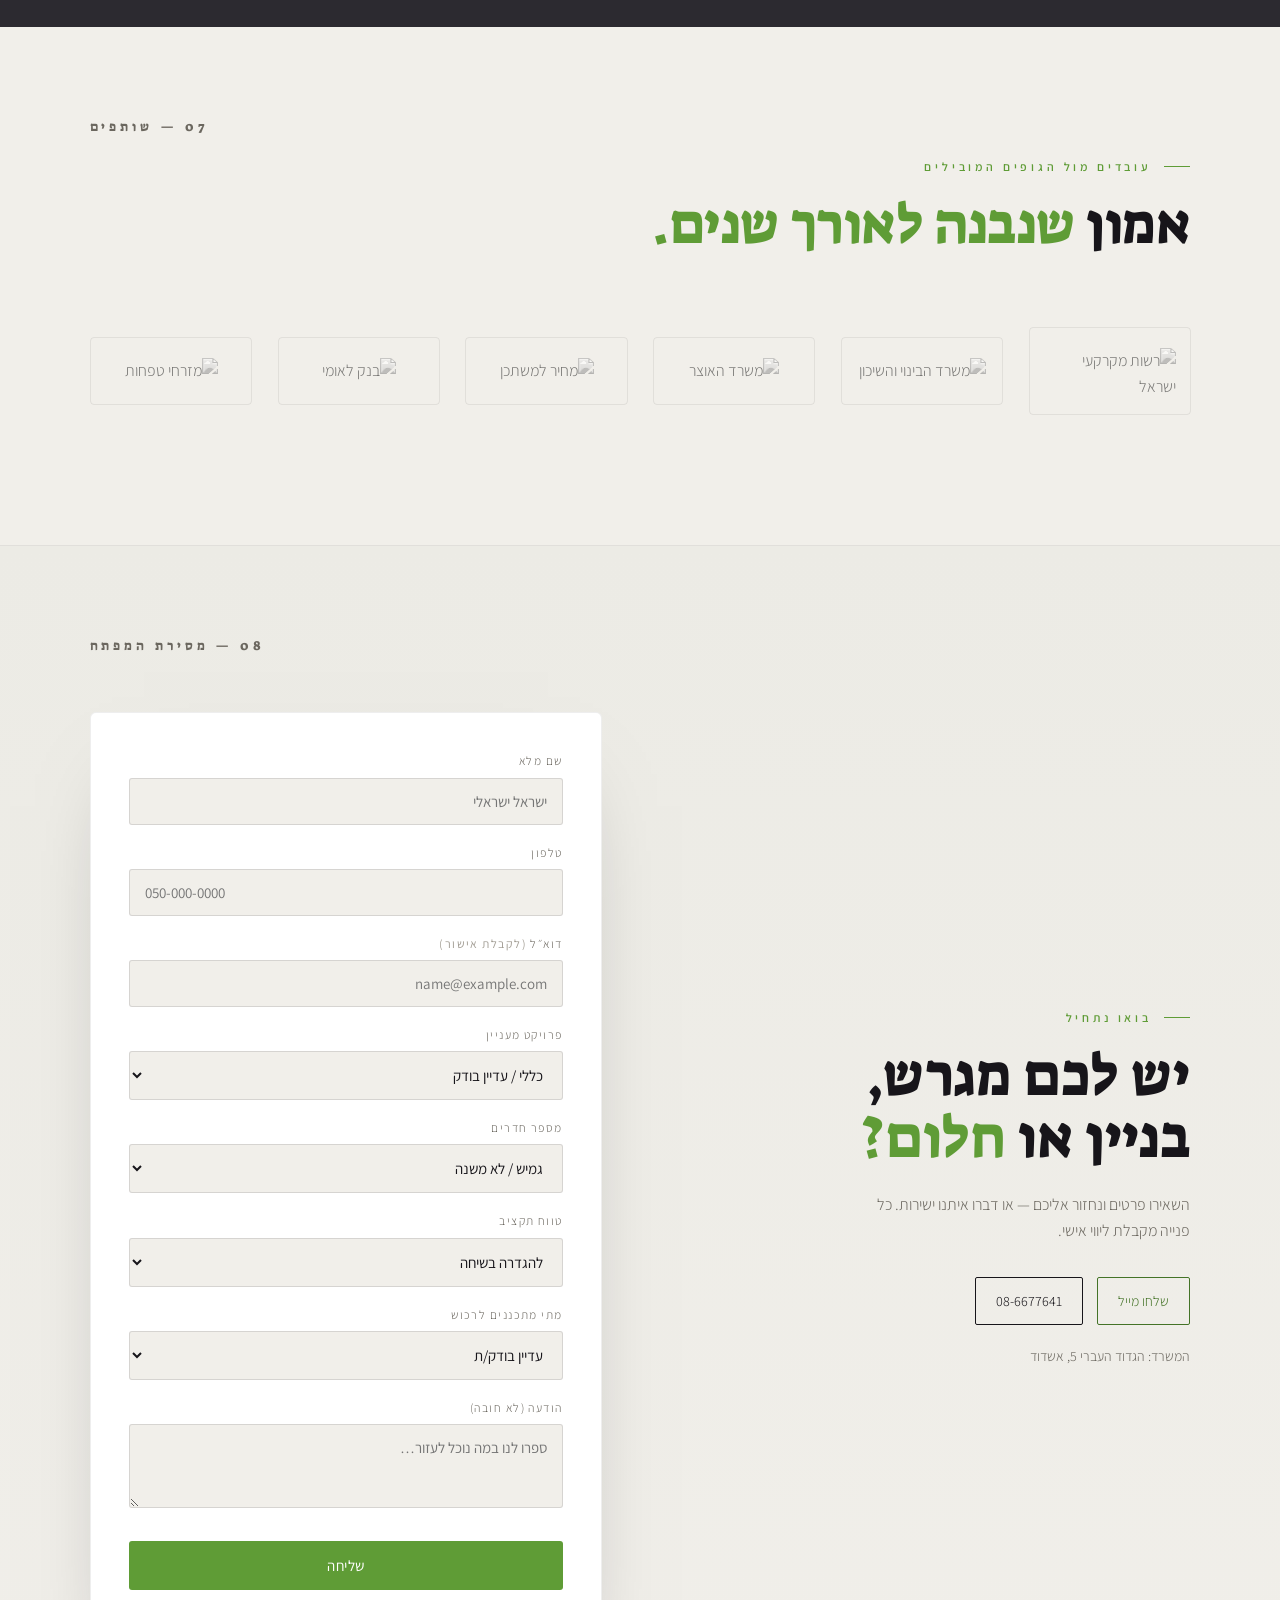
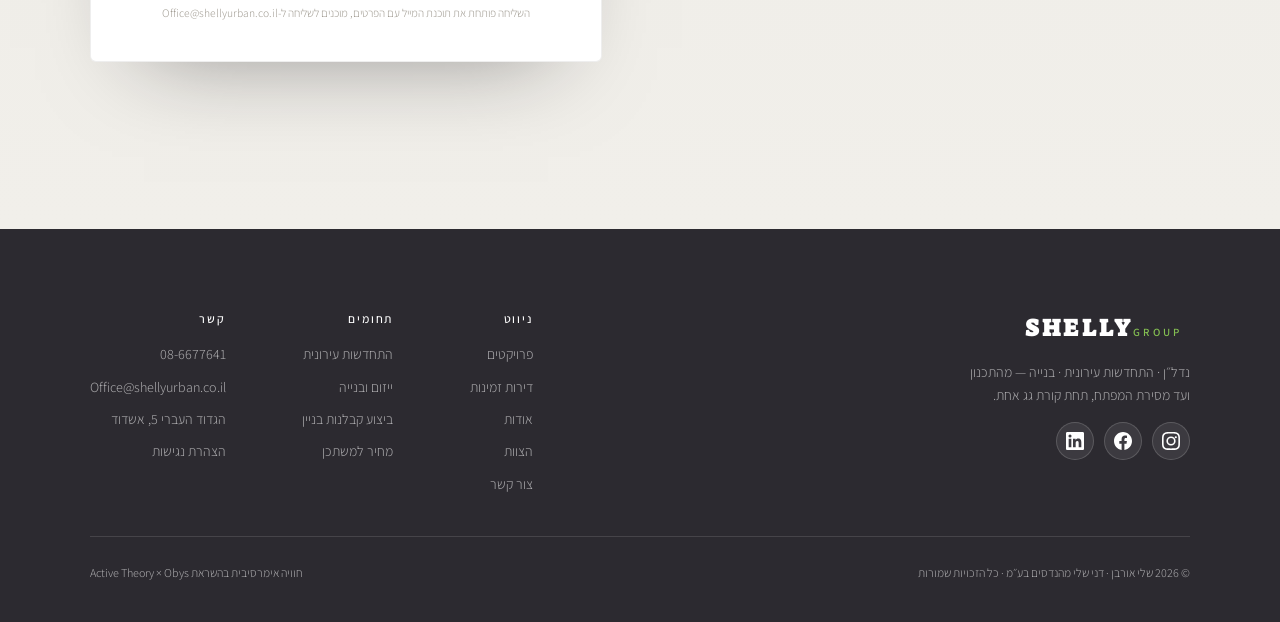
==== commit ee9514ed: "Replace mock stats with real unit counts Numbers section now shows: 535 units built to date (owner-p" ====
--- a/index.html
+++ b/index.html
@@ -297,7 +297,7 @@
   #stats .scene-head h2{color:#fff;}
   #stats .scene-head .lead{color:rgba(255,255,255,.6);}
   #stats .scene-num{color:rgba(255,255,255,.6);}
-  .stat-grid{display:grid;grid-template-columns:repeat(4,1fr);gap:clamp(16px,2vw,30px);}
+  .stat-grid{display:grid;grid-template-columns:repeat(3,1fr);gap:clamp(16px,2vw,30px);}
   .stat{border-top:1px solid rgba(255,255,255,.15);padding-top:24px;}
   .stat .num{font-family:var(--serif);font-weight:300;font-size:clamp(44px,6vw,86px);line-height:1;letter-spacing:-.02em;}
   .stat .num em{font-style:normal;color:var(--green-bright);}
@@ -585,11 +585,11 @@
       <div class="eyebrow reveal">המספרים מאחורי המסע</div>
       <h2 class="reveal d1">ניסיון שנמדד <em>בבתים מאוכלסים.</em></h2>
     </div>
+    <!-- בתכנון: עצמאות 202 · בשיווק: סיטי פארק 94 + קרן היסוד 138 -->
     <div class="stat-grid">
-      <div class="stat reveal"><div class="num" data-count="15">0<em>+</em></div><div class="lab">שנות ניסיון</div></div>
-      <div class="stat reveal d1"><div class="num" data-count="1200">0<em>+</em></div><div class="lab">יחידות דיור</div></div>
-      <div class="stat reveal d2"><div class="num" data-count="18">0</div><div class="lab">פרויקטים</div></div>
-      <div class="stat reveal d2"><div class="num" data-count="900">0<em>+</em></div><div class="lab">משפחות בבית חדש</div></div>
+      <div class="stat reveal"><div class="num" data-count="535">0</div><div class="lab">יח״ד נבנו עד היום</div></div>
+      <div class="stat reveal d1"><div class="num" data-count="202">0</div><div class="lab">יח״ד בתכנון</div></div>
+      <div class="stat reveal d2"><div class="num" data-count="232">0</div><div class="lab">יח״ד בשיווק</div></div>
     </div>
   </section>
 
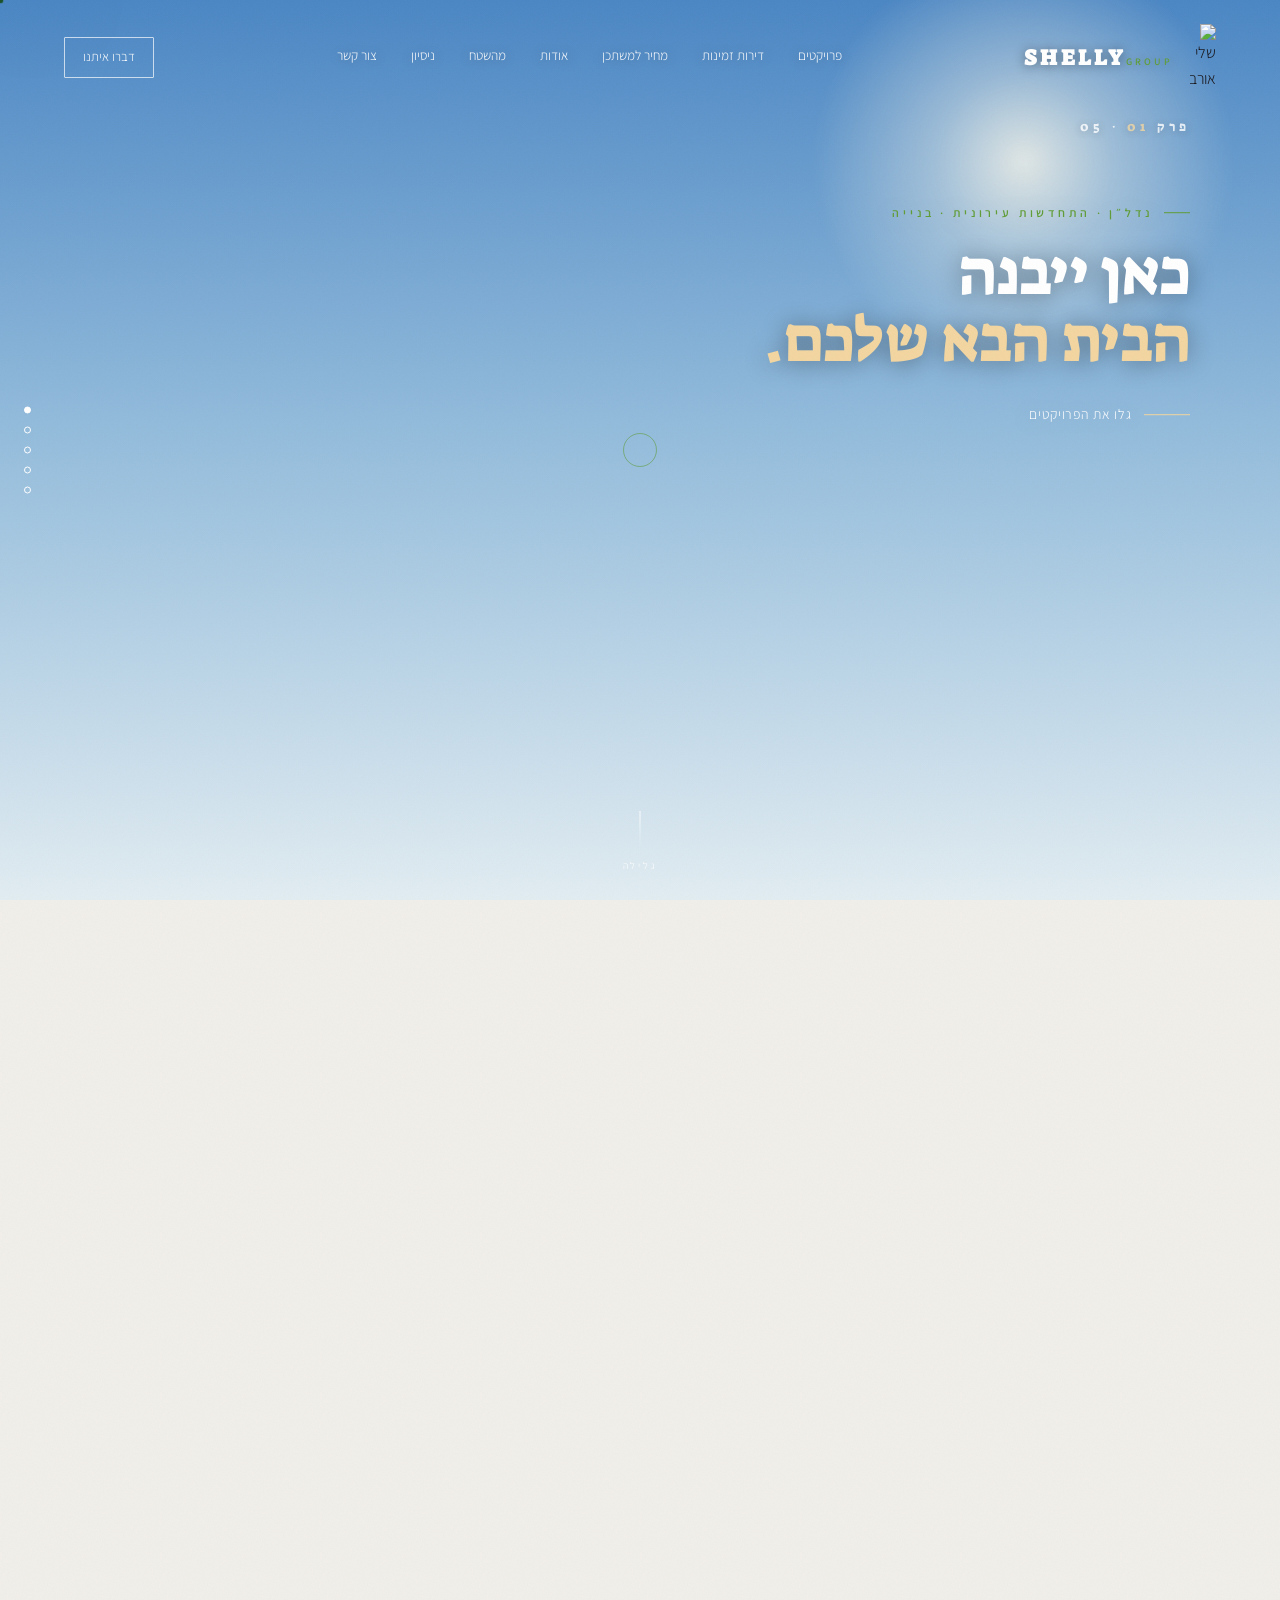
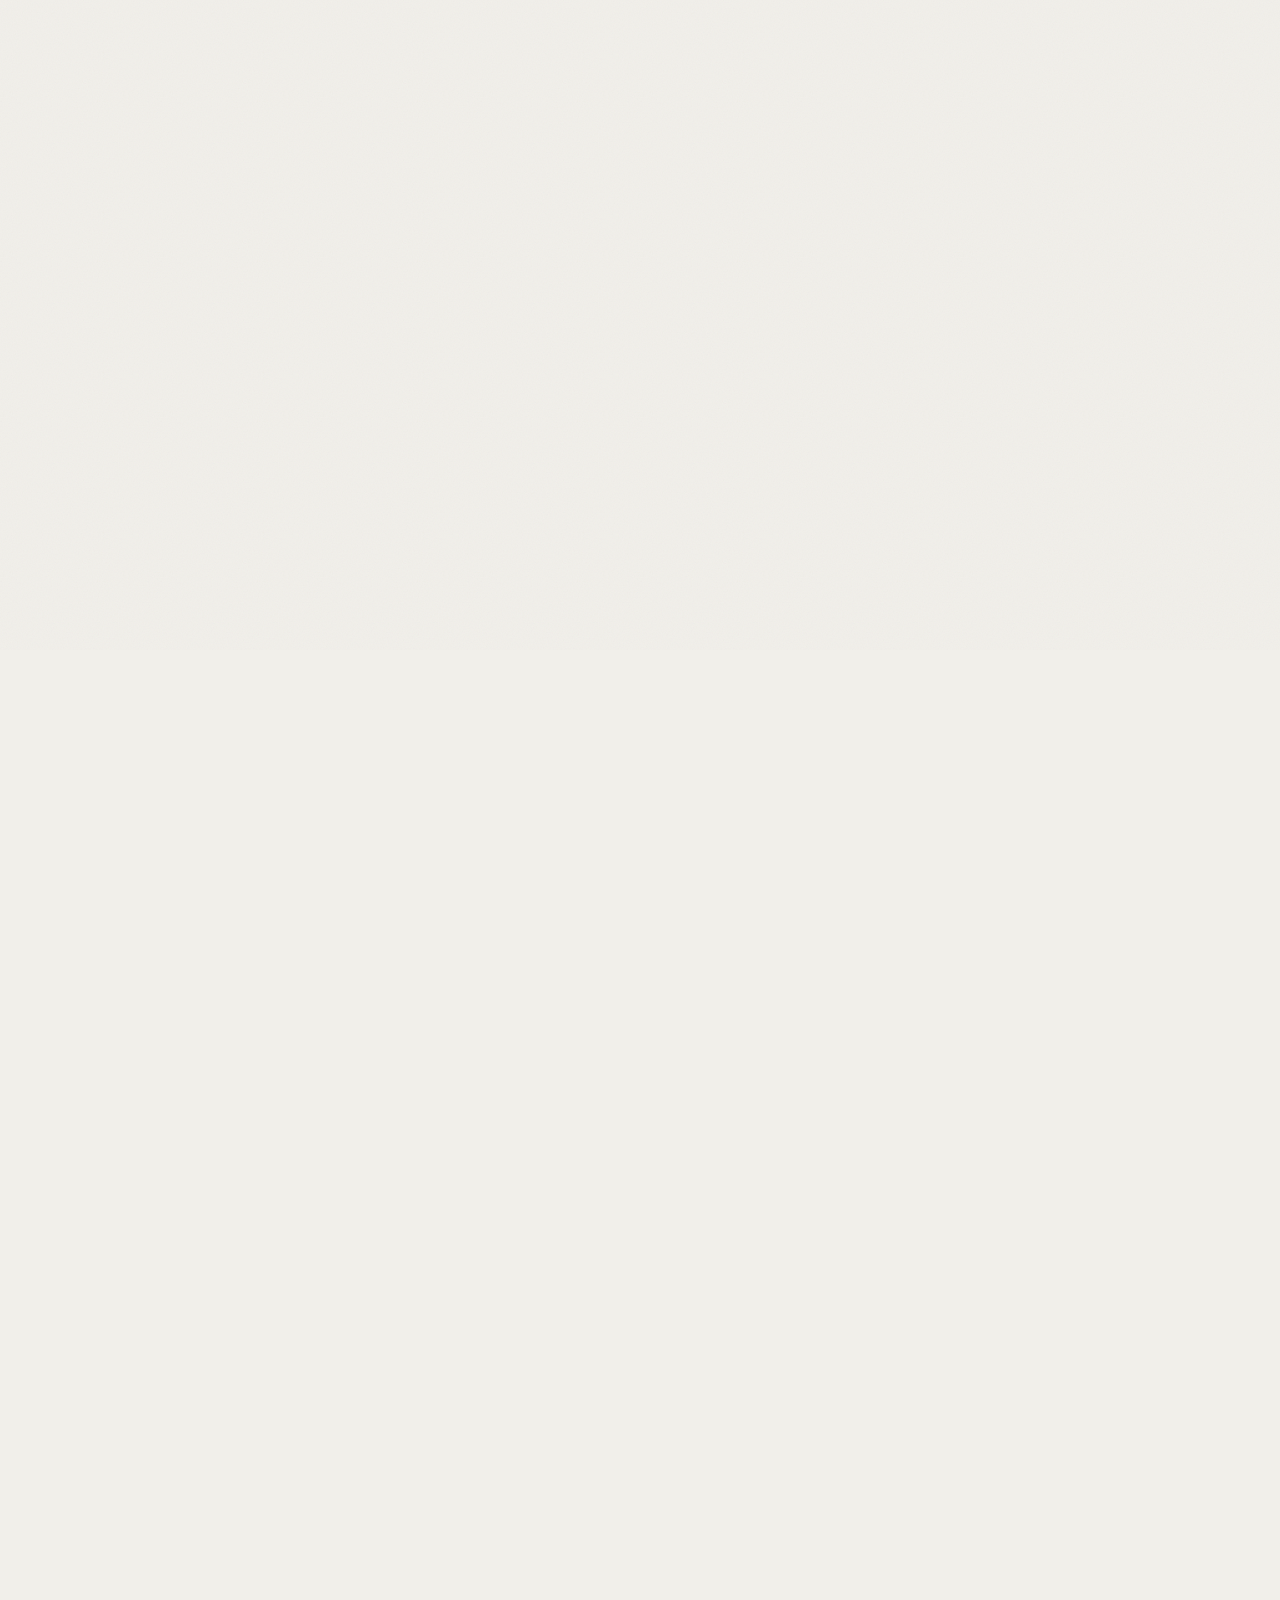
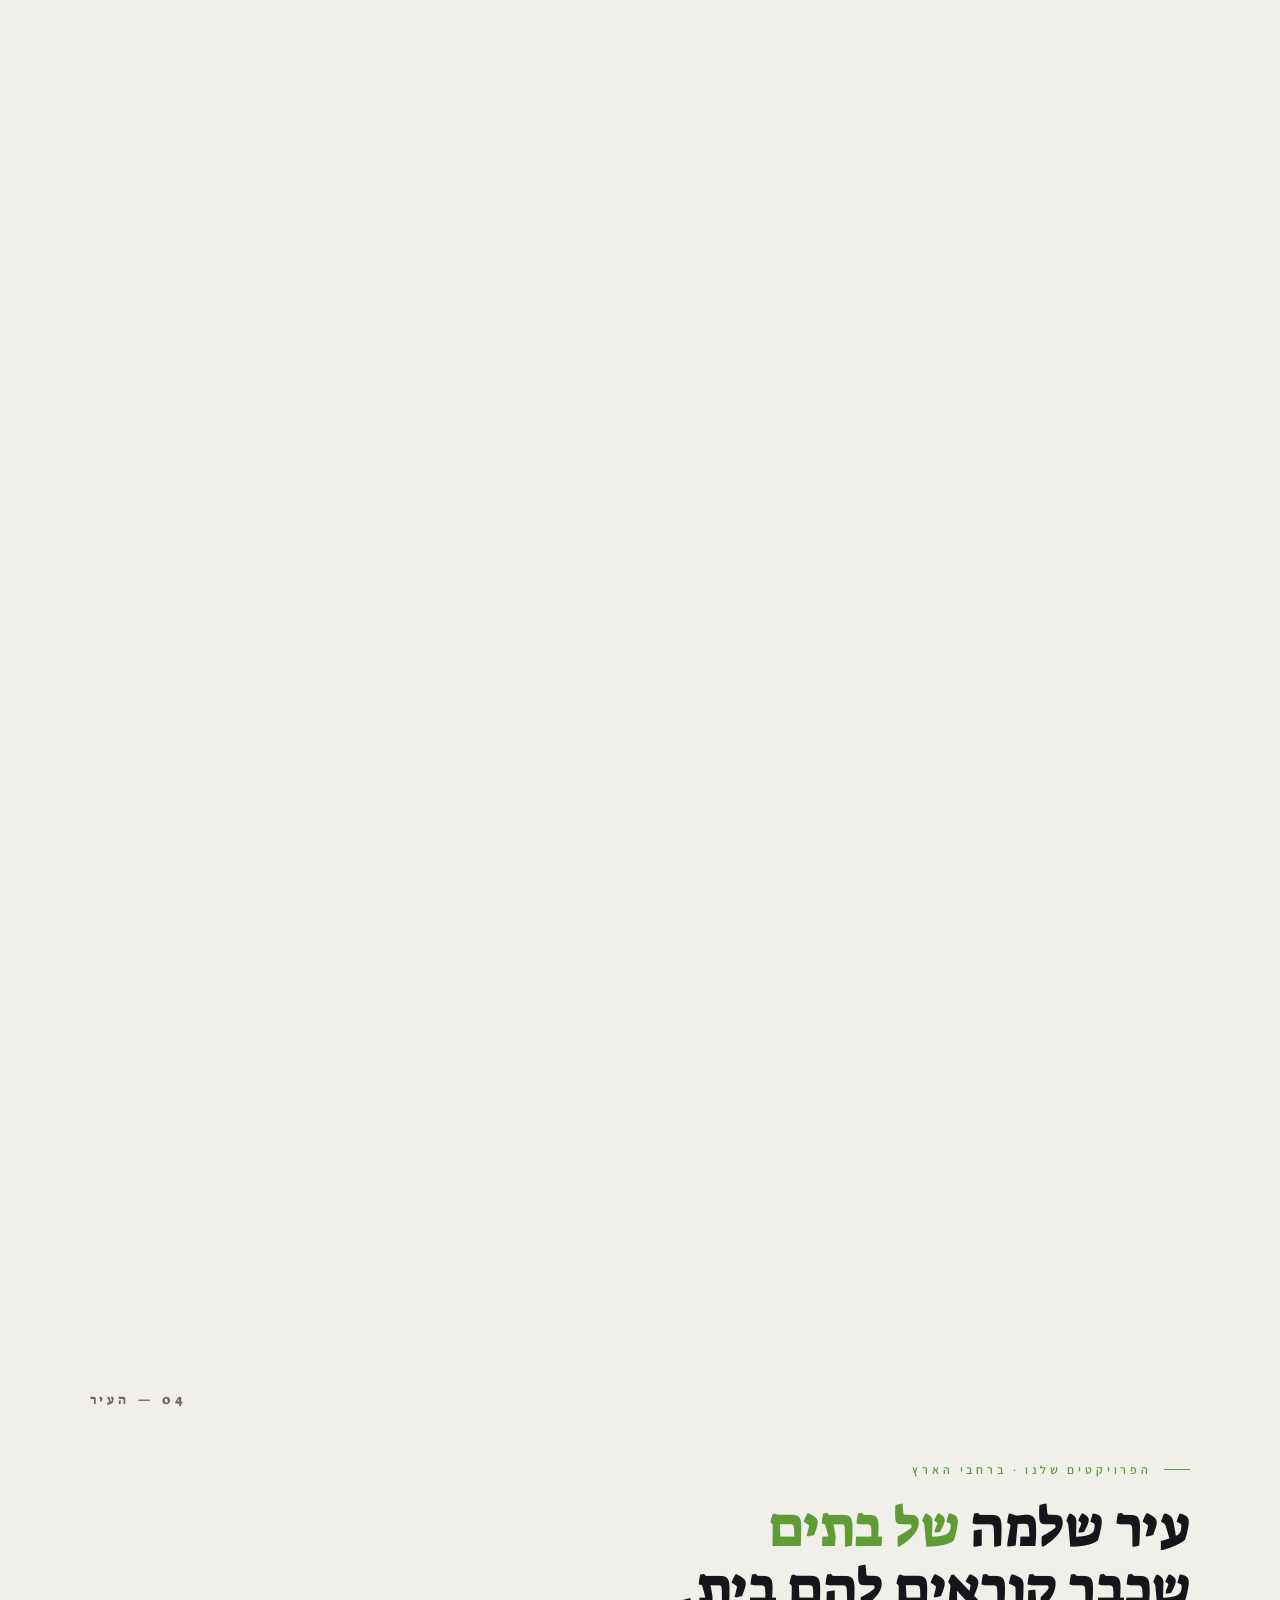
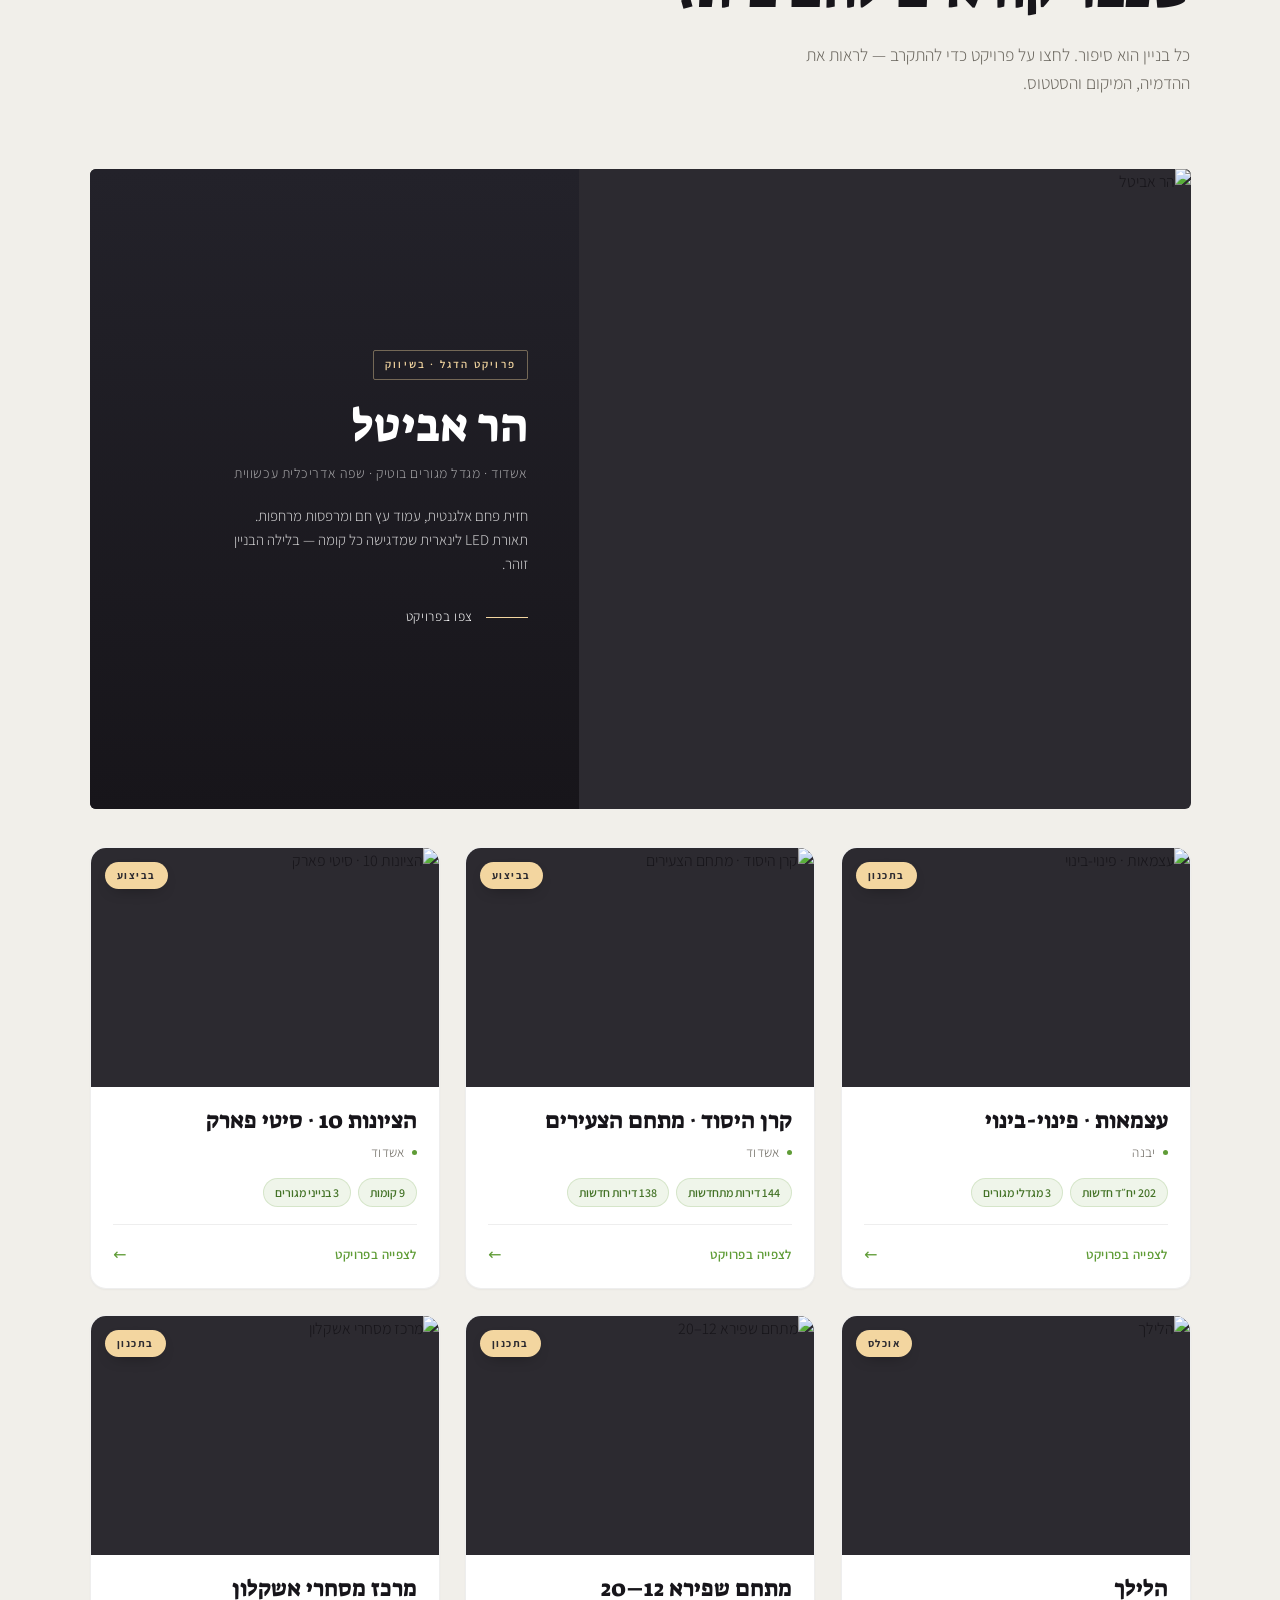
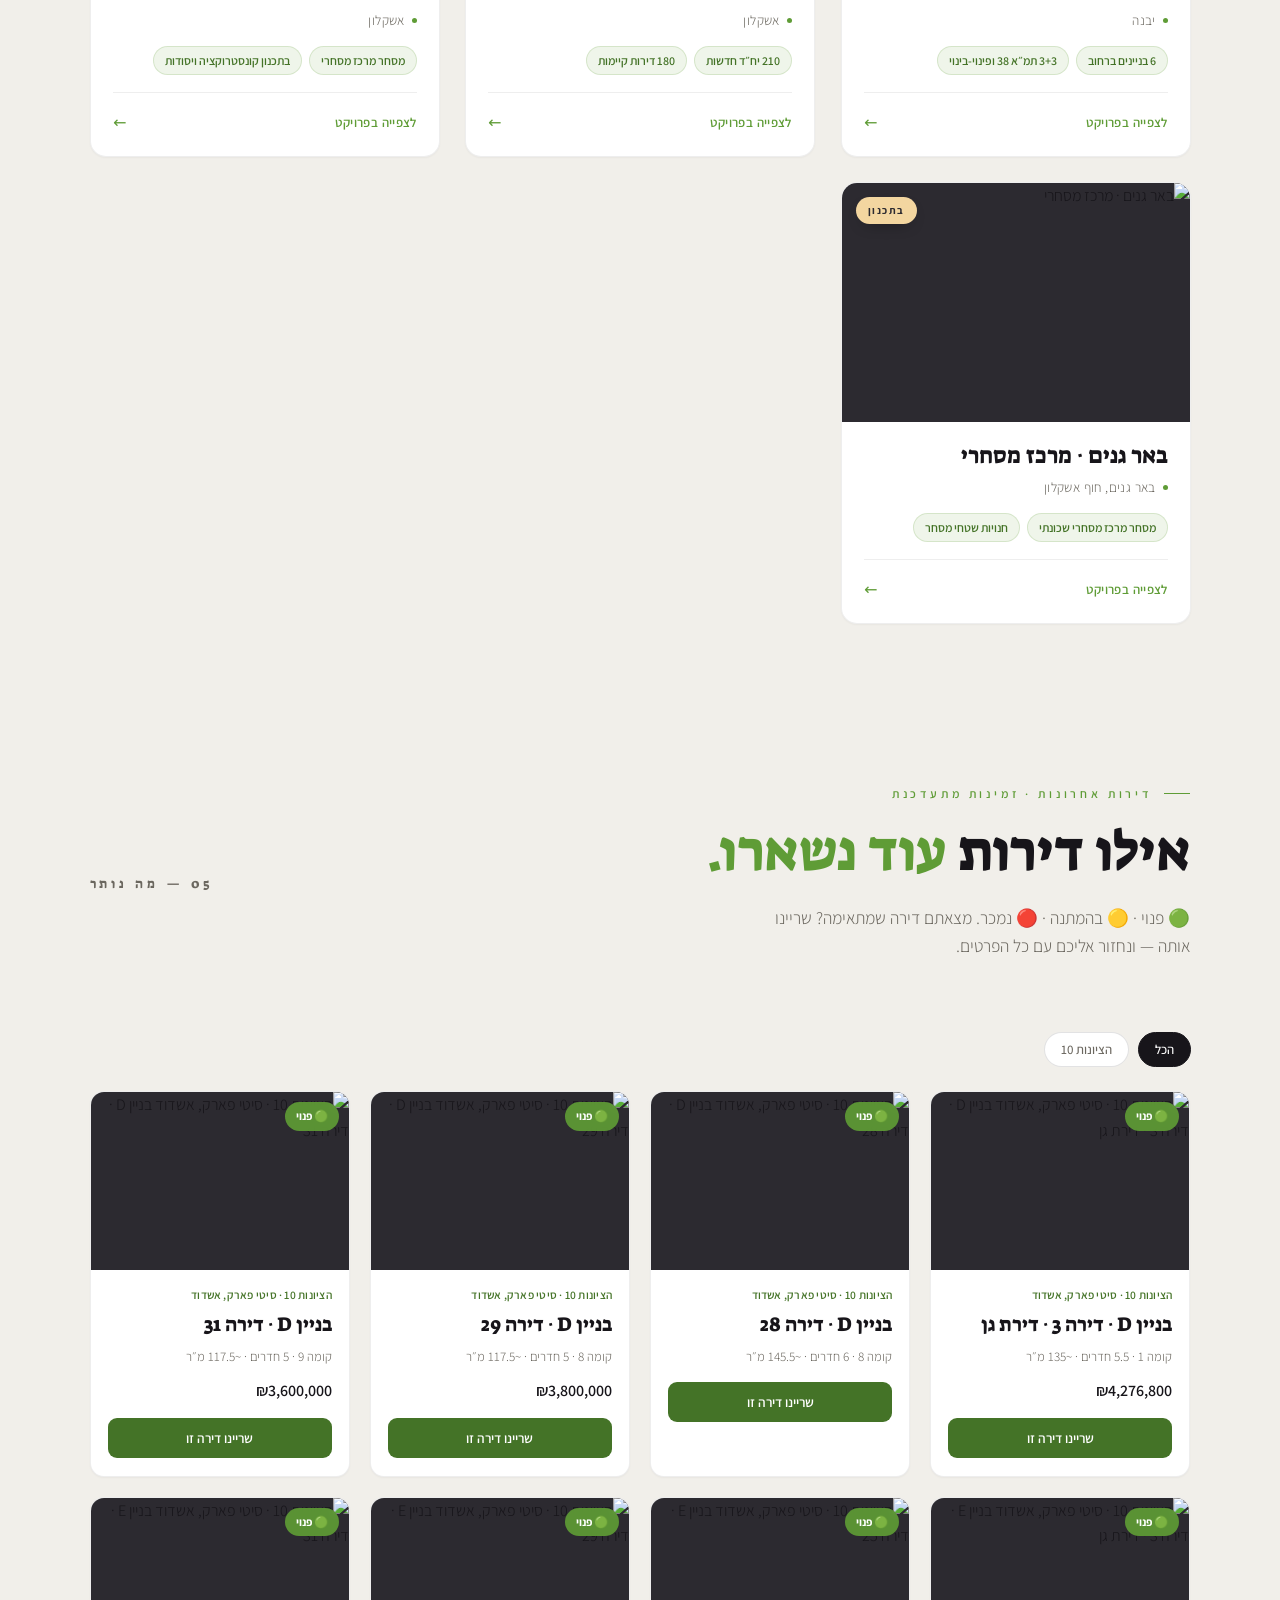
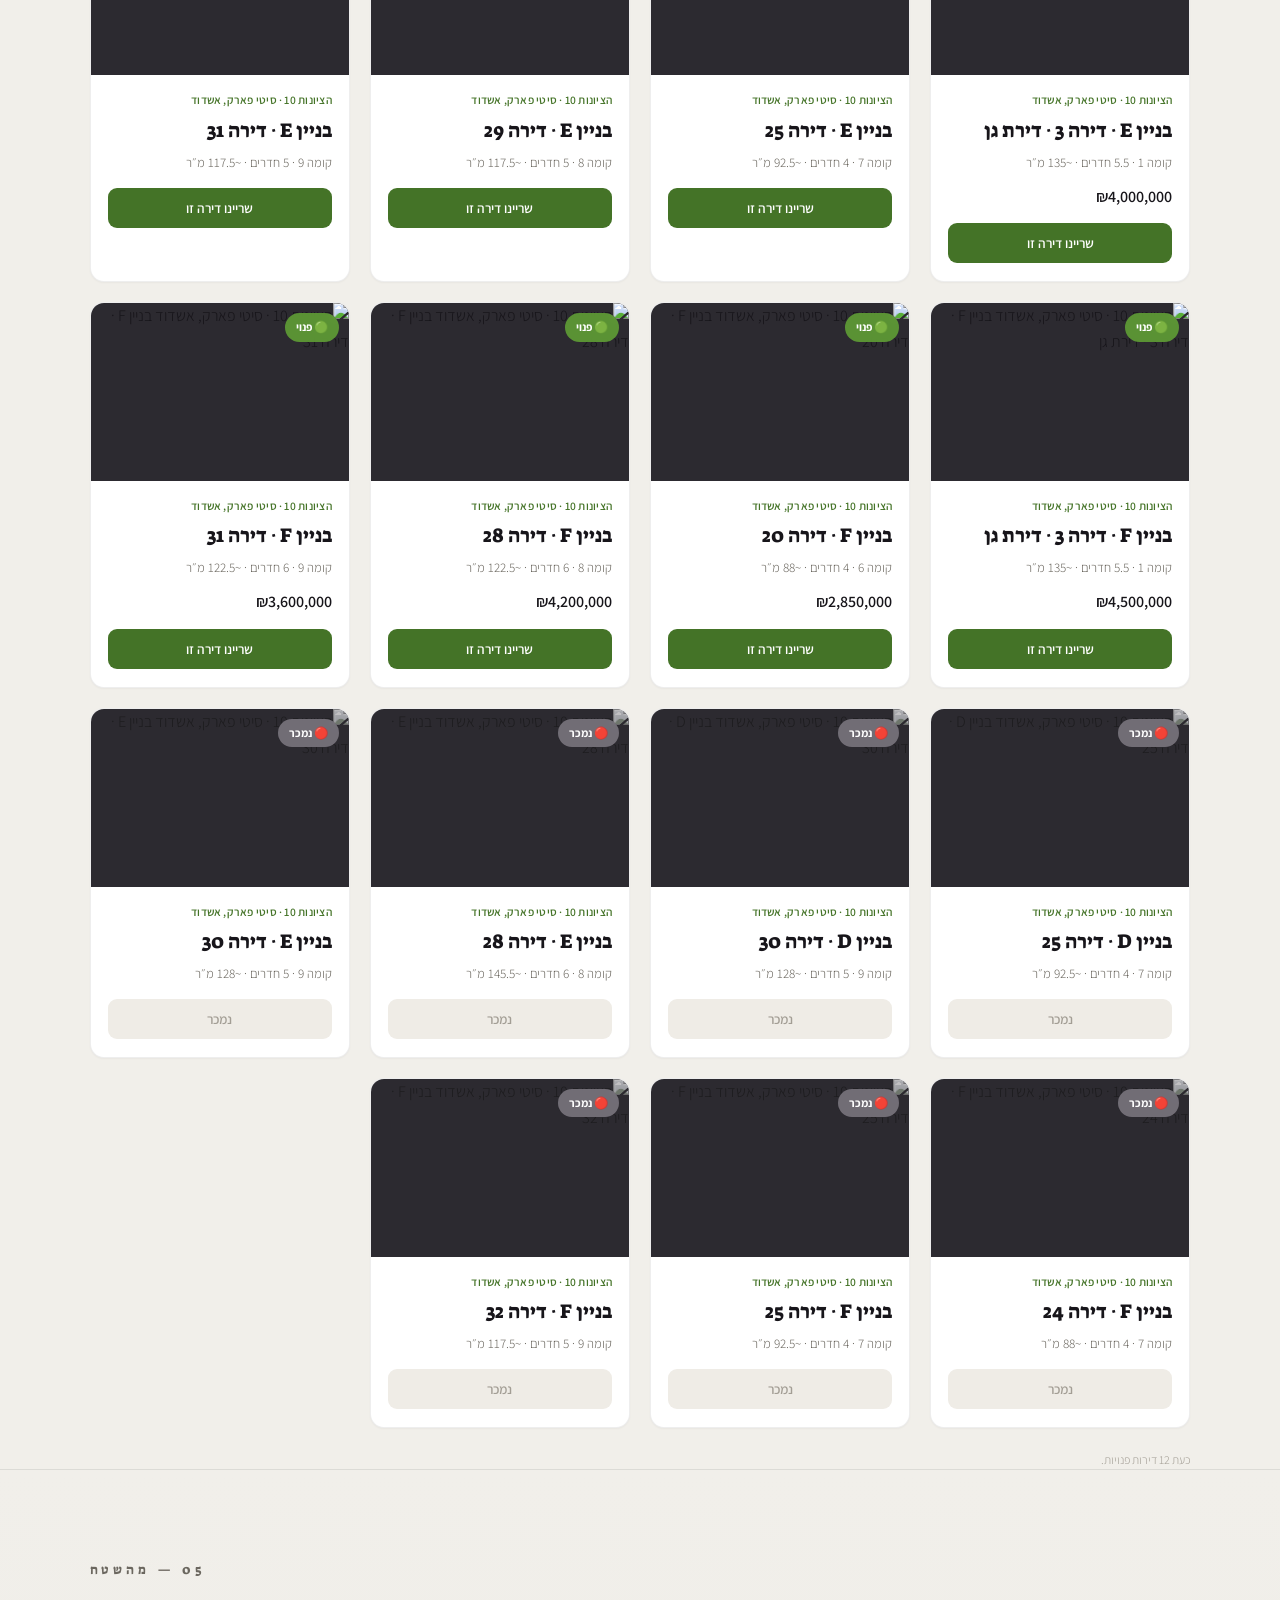
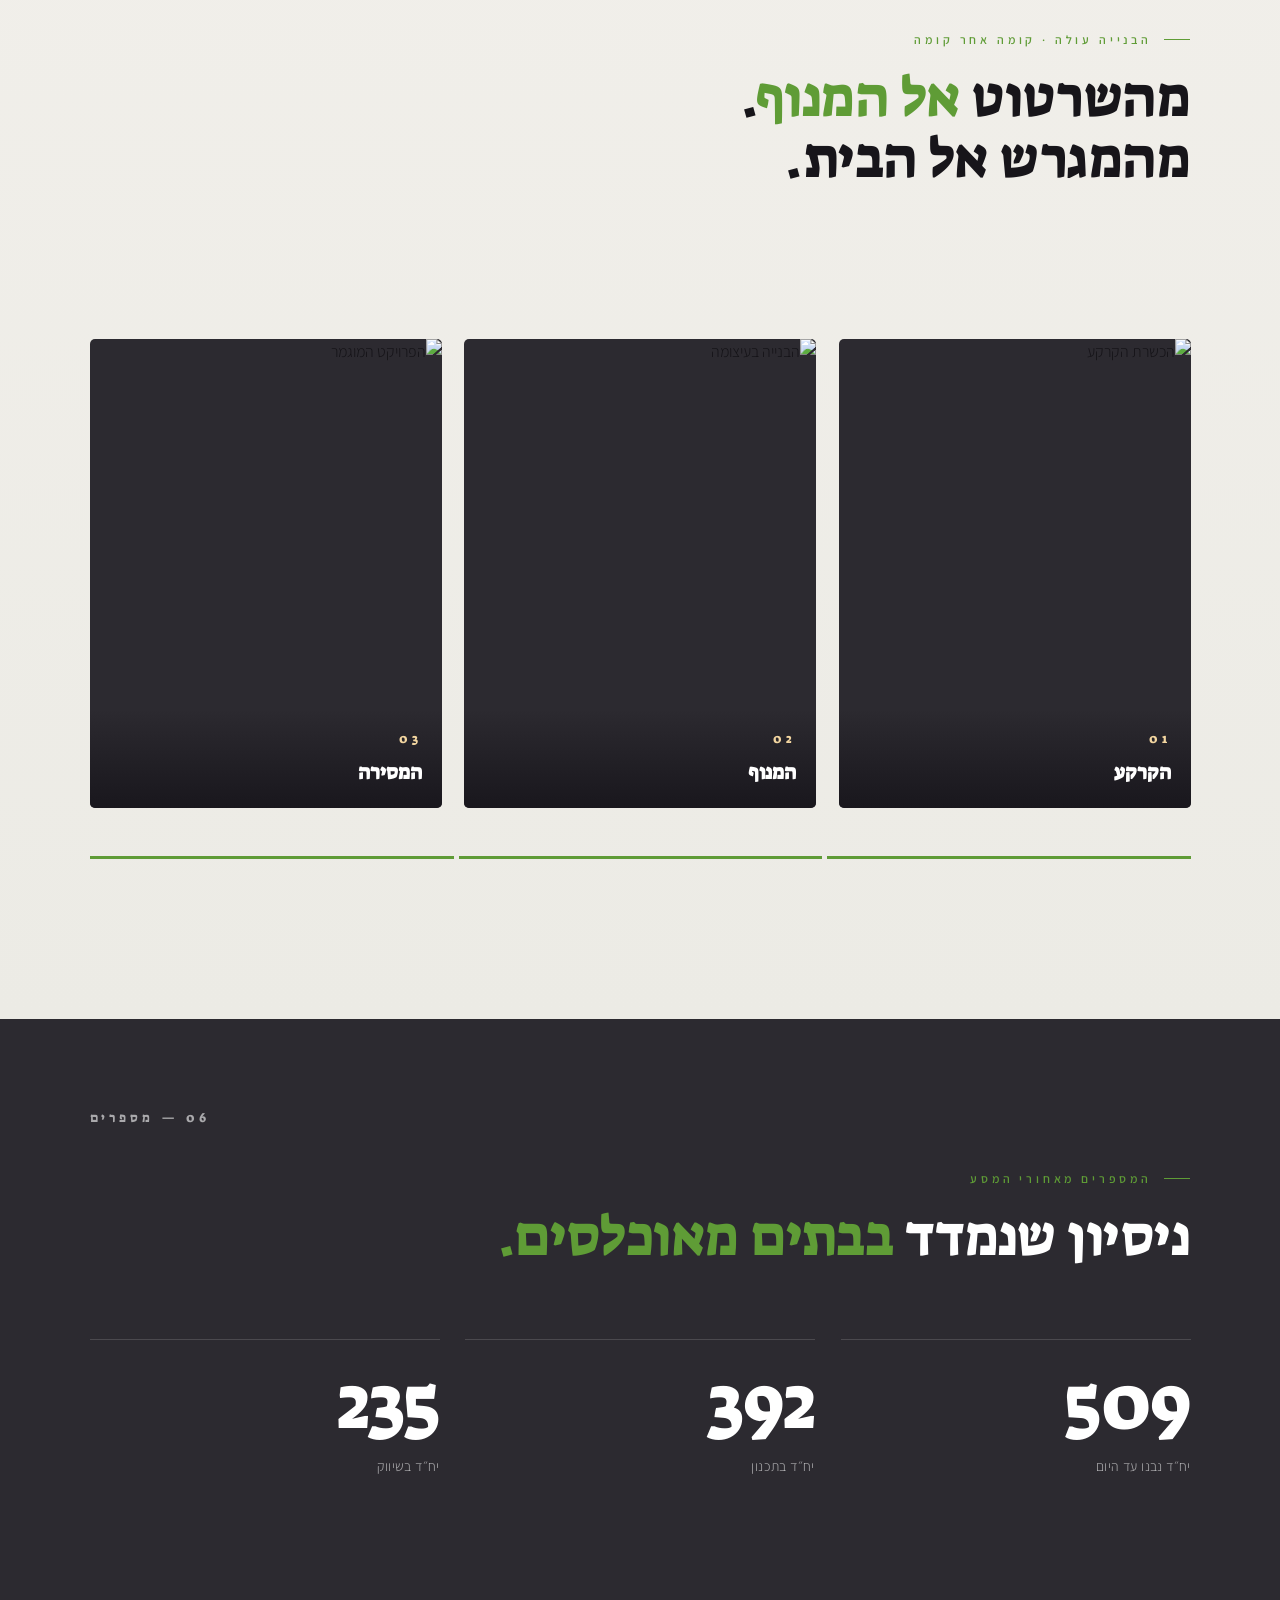
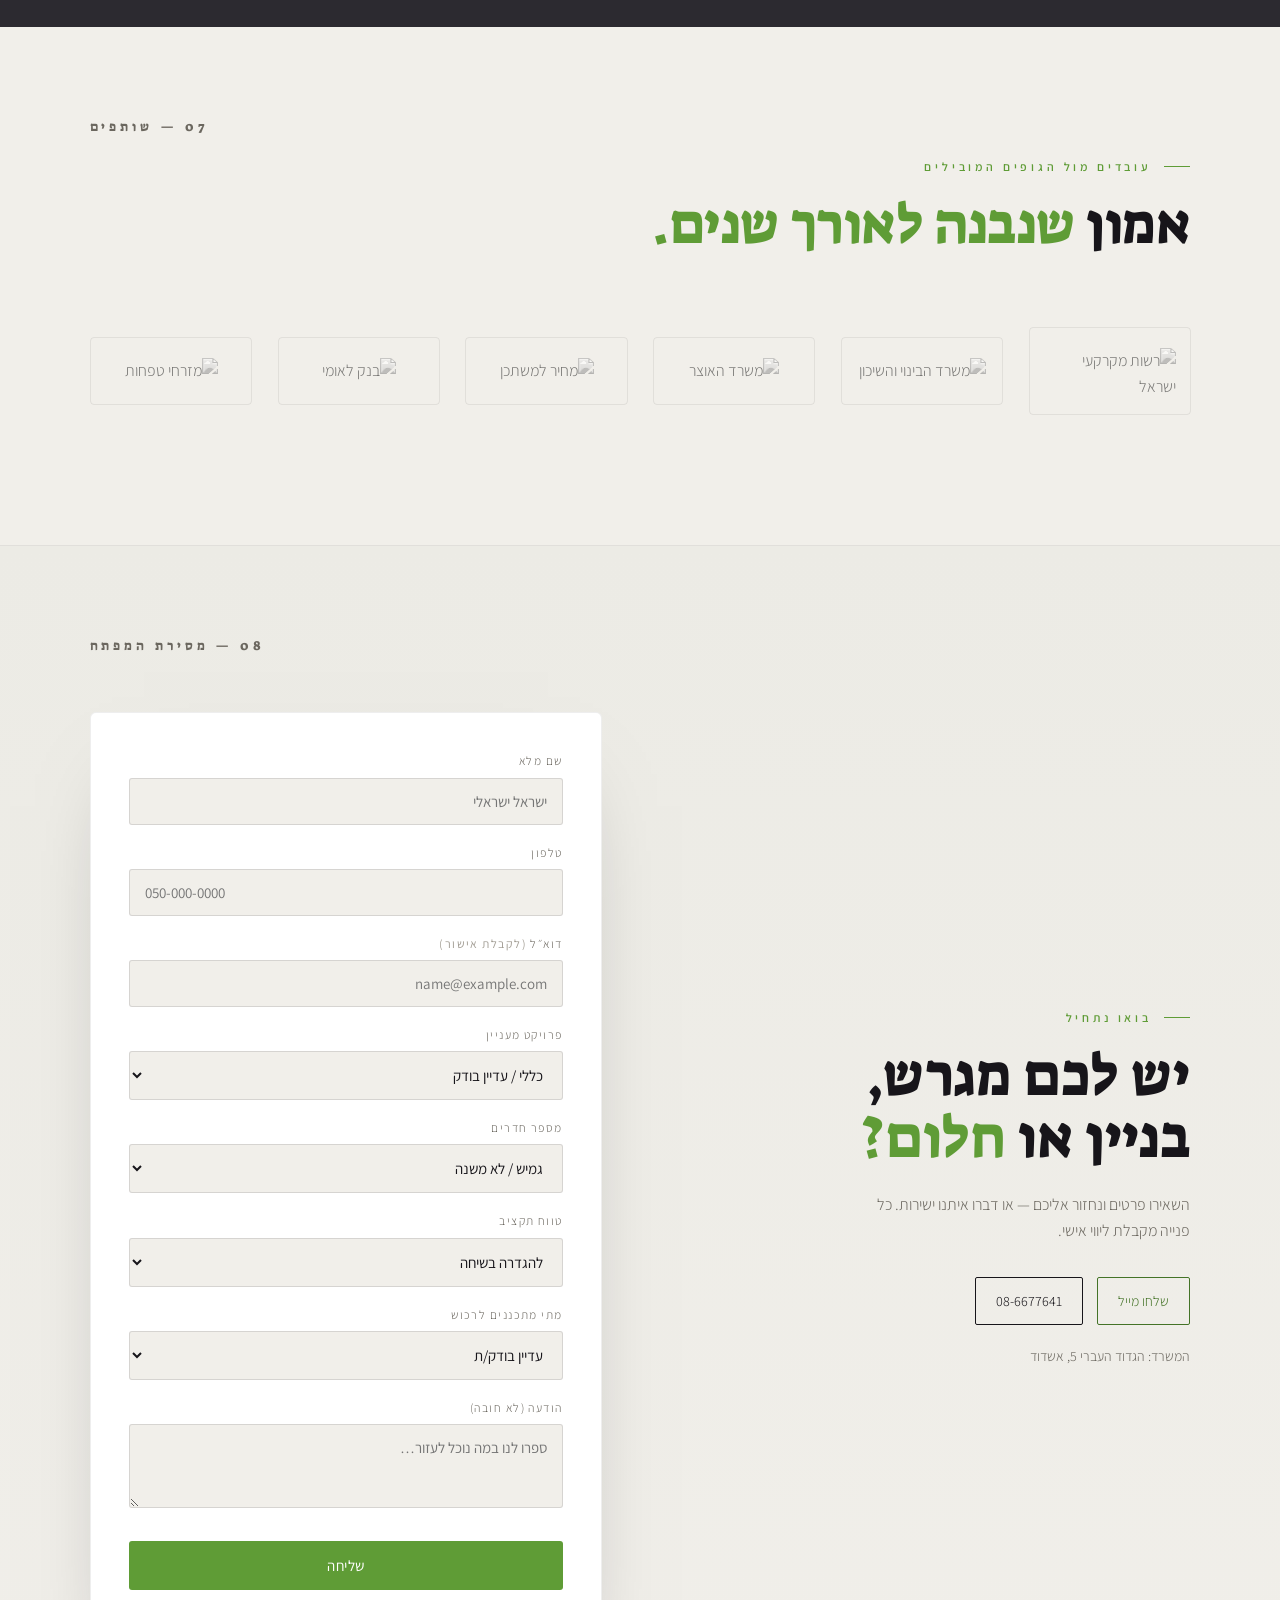
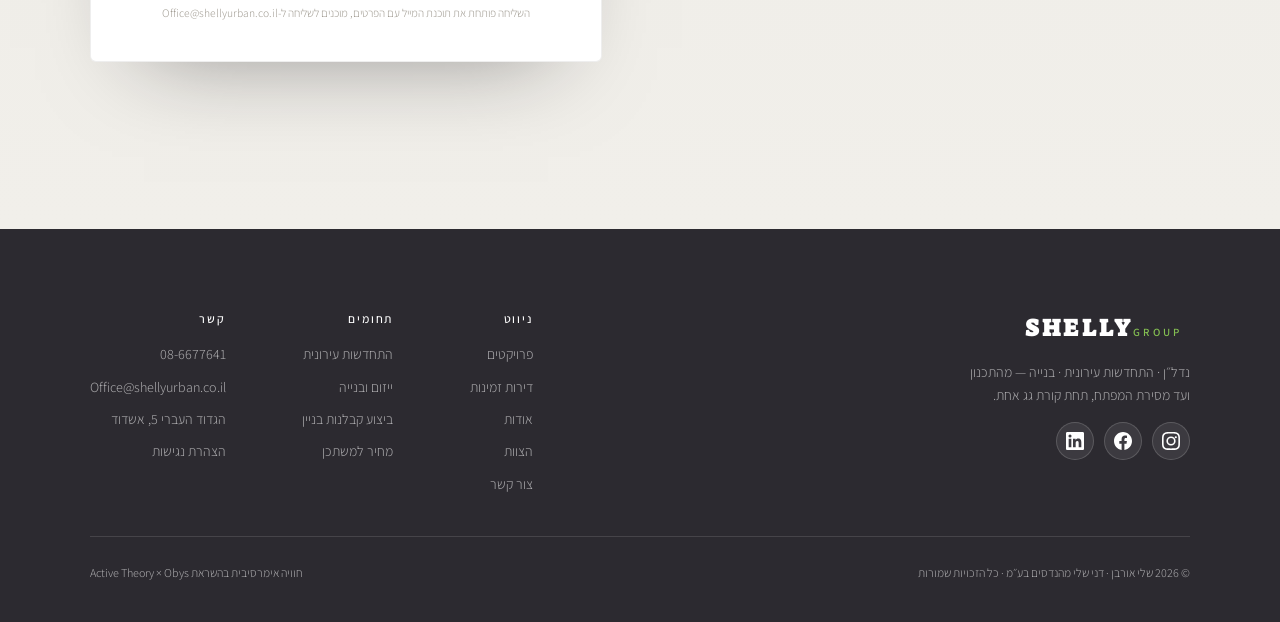
==== commit 297d0ed1: "Add real unit counts for Shapira and Har Avital Shapira 12-20 Ashkelon: 180 existing apartments maki" ====
--- a/index.html
+++ b/index.html
@@ -585,11 +585,11 @@
       <div class="eyebrow reveal">המספרים מאחורי המסע</div>
       <h2 class="reveal d1">ניסיון שנמדד <em>בבתים מאוכלסים.</em></h2>
     </div>
-    <!-- בתכנון: עצמאות 202 · בשיווק: סיטי פארק 94 + קרן היסוד 138 -->
+    <!-- בתכנון: עצמאות 202 + שפירא 210 · בשיווק: סיטי פארק 94 + קרן היסוד 138 + הר אביטל 15 -->
     <div class="stat-grid">
       <div class="stat reveal"><div class="num" data-count="535">0</div><div class="lab">יח״ד נבנו עד היום</div></div>
-      <div class="stat reveal d1"><div class="num" data-count="202">0</div><div class="lab">יח״ד בתכנון</div></div>
-      <div class="stat reveal d2"><div class="num" data-count="232">0</div><div class="lab">יח״ד בשיווק</div></div>
+      <div class="stat reveal d1"><div class="num" data-count="412">0</div><div class="lab">יח״ד בתכנון</div></div>
+      <div class="stat reveal d2"><div class="num" data-count="247">0</div><div class="lab">יח״ד בשיווק</div></div>
     </div>
   </section>
 
@@ -1038,8 +1038,8 @@
       description:"התחדשות של רחוב שלם בלב יבנה — שישה בניינים מודרניים שישנו את פני הרחוב והשכונה: שלושה בתמ״א 38 ושלושה בפינוי-בינוי שבמקומם יוקמו שלושה מגדלי מגורים. בנייני בוטיק בעיצוב נקי ואורבני, סביב גינה ציבורית מטופחת — שילוב מנצח של קהילה, שקט וחיים עירוניים תוססים." },
     { title:"מתחם שפירא 12–20", location:"אשקלון", cat:"renewal", sale:"בתכנון", stage:1,
       image:"assets/exec-site.jpg",
-      facts:[{k:"renew",v:"פינוי-בינוי",l:"התחדשות עירונית"},{k:"build",v:"ברישוי",l:"לקראת ועדה"}],
-      description:"מתחם התחדשות עירונית ברחוב שפירא באשקלון, בניהול התכנון והרישוי של שלי אורבן — הפרויקט בשלבי רישוי מתקדמים לקראת הגשה לוועדה. פרטים מלאים והדמיות יפורסמו בקרוב." },
+      facts:[{k:"units",v:"210",l:"יח״ד חדשות"},{k:"renew",v:"180",l:"דירות קיימות"},{k:"build",v:"ברישוי",l:"לקראת ועדה"}],
+      description:"מתחם פינוי-בינוי ברחוב שפירא באשקלון — 180 דירות קיימות יפנו את מקומן ל-210 יחידות דיור חדשות. הפרויקט בשלבי רישוי מתקדמים לקראת הגשה לוועדה, בניהול התכנון והרישוי של שלי אורבן. הדמיות ופרטים מלאים יפורסמו בקרוב." },
     { title:"מרכז מסחרי אשקלון", location:"אשקלון", cat:"commercial", sale:"בתכנון", stage:1,
       image:"assets/exec-crane.jpg",
       facts:[{k:"park",v:"מסחר",l:"מרכז מסחרי"},{k:"build",v:"בתכנון",l:"קונסטרוקציה ויסודות"}],
@@ -1051,7 +1051,7 @@
   ];
   var FEATURED = { title:"הר אביטל", location:"אשדוד · מגדל מגורים בוטיק", cat:"build", sale:"בשיווק", stage:1,
     image:"assets/har-avital/day-web.jpg",
-    facts:[{k:"floors",v:"9",l:"קומות"},{k:"build",v:"בוטיק",l:"מגדל מגורים"},{k:"key",v:"LED",l:"חזית מוארת"}],
+    facts:[{k:"units",v:"15",l:"יח״ד"},{k:"floors",v:"9",l:"קומות"},{k:"key",v:"LED",l:"חזית מוארת"}],
     description:"פרויקט הדגל שלנו — חזית פחם אלגנטית, עמוד עץ חם ומרפסות מרחפות. תאורת LED לינארית מדגישה כל קומה; בלילה הבניין זוהר. שפה אדריכלית עכשווית, מהתכנון ועד מסירת המפתח." };
 
   var grid=document.getElementById('projGrid');
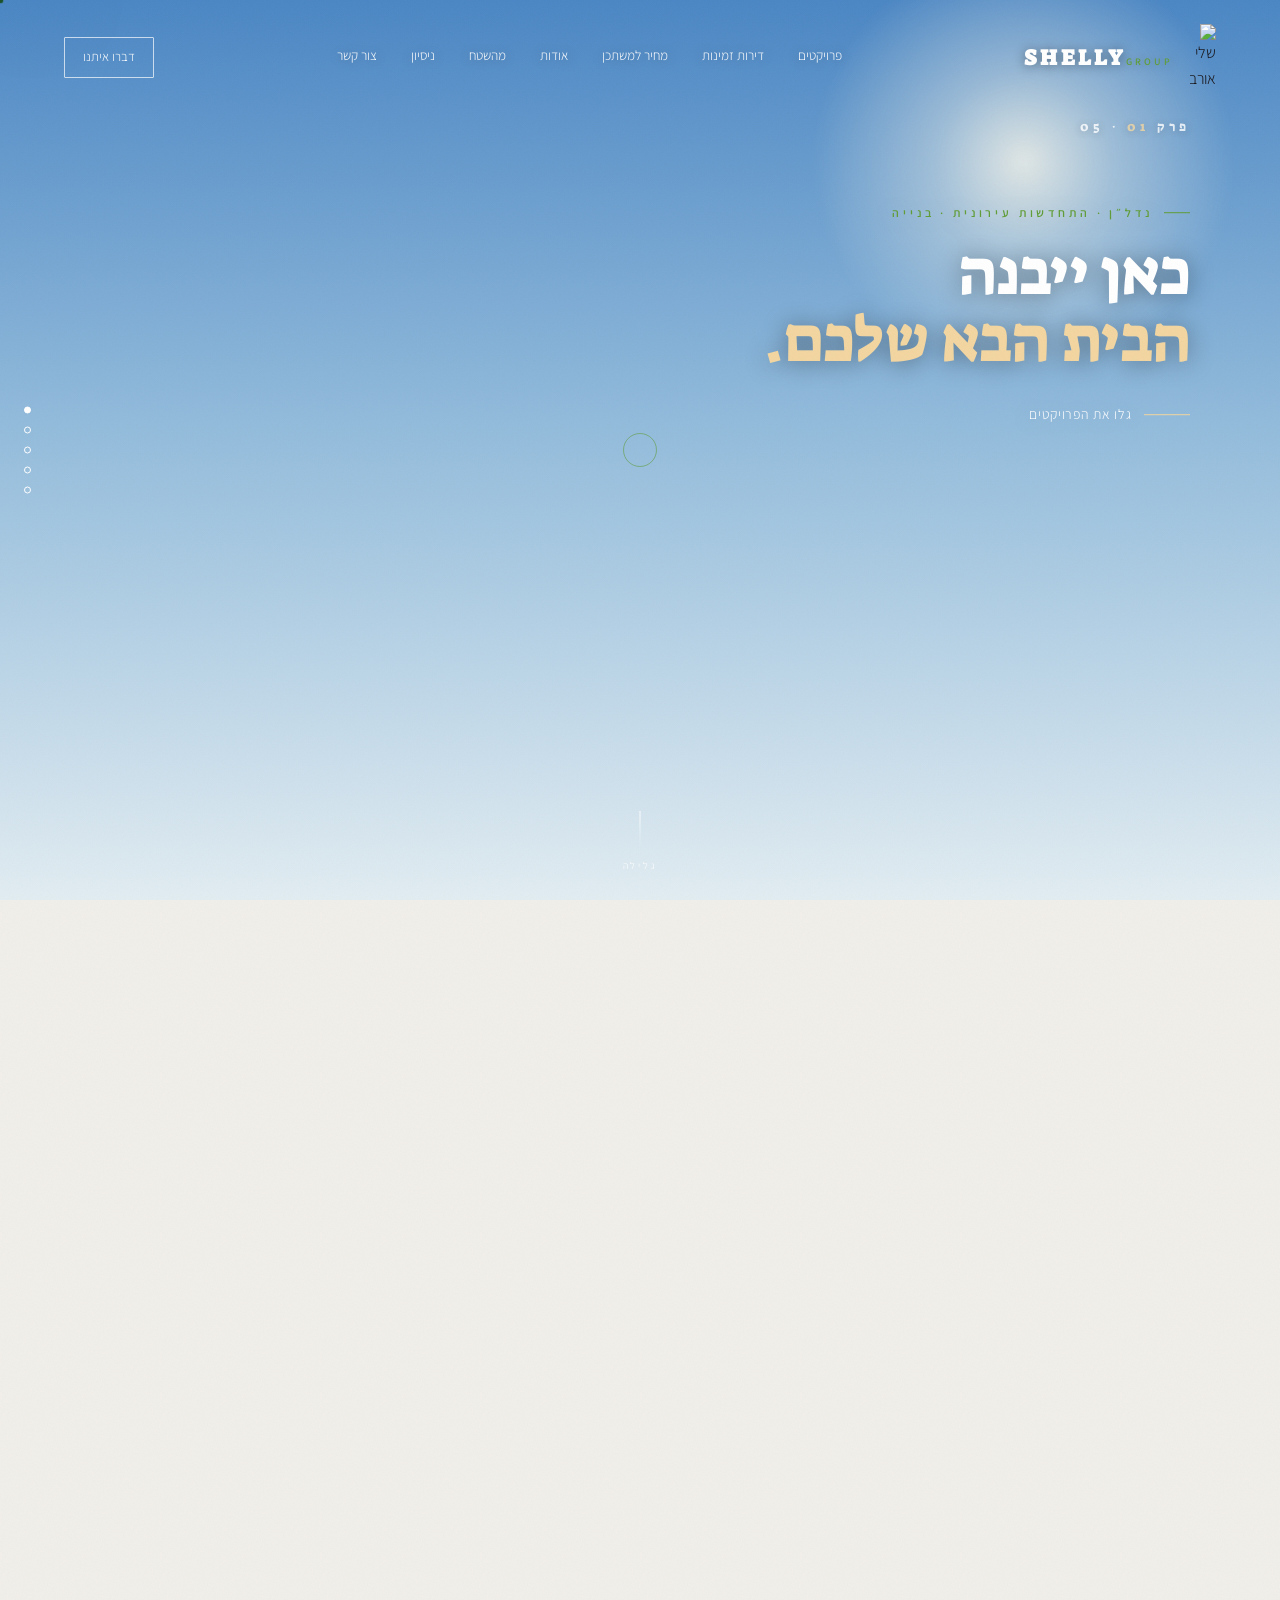
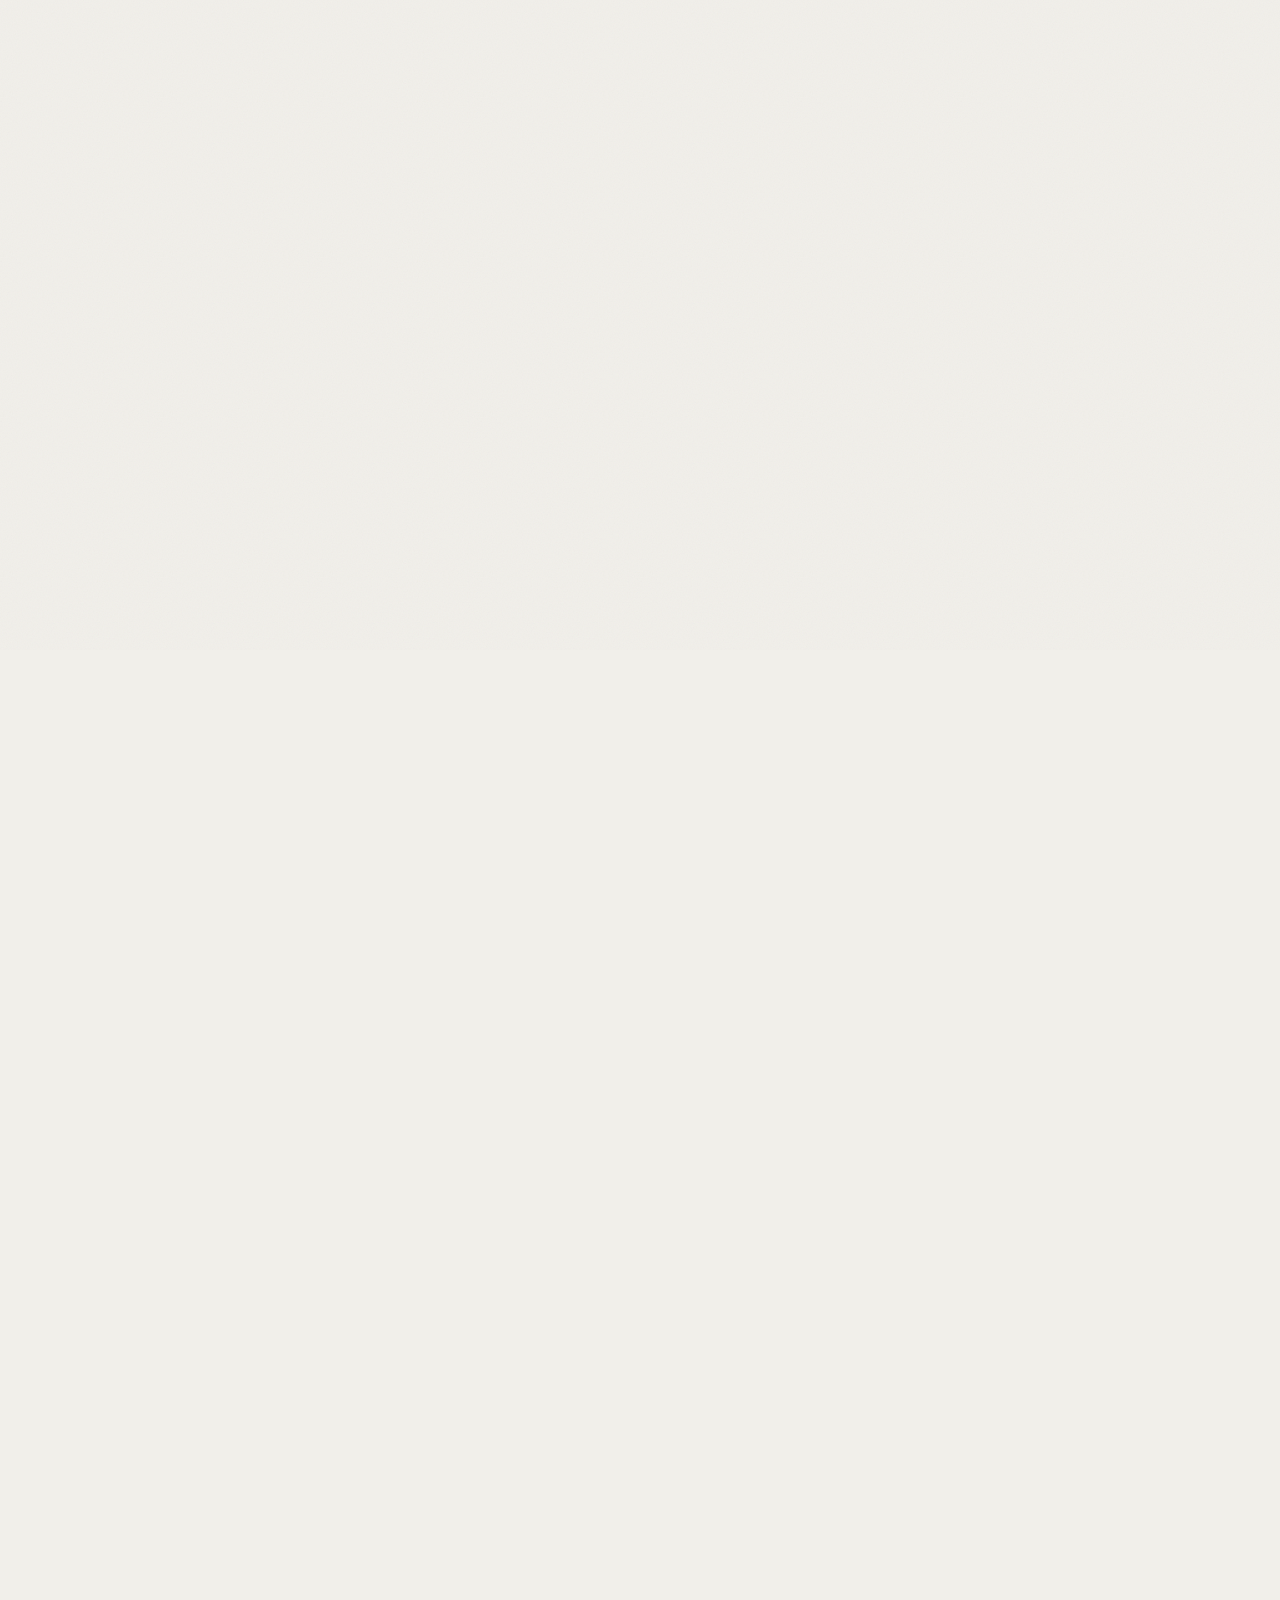
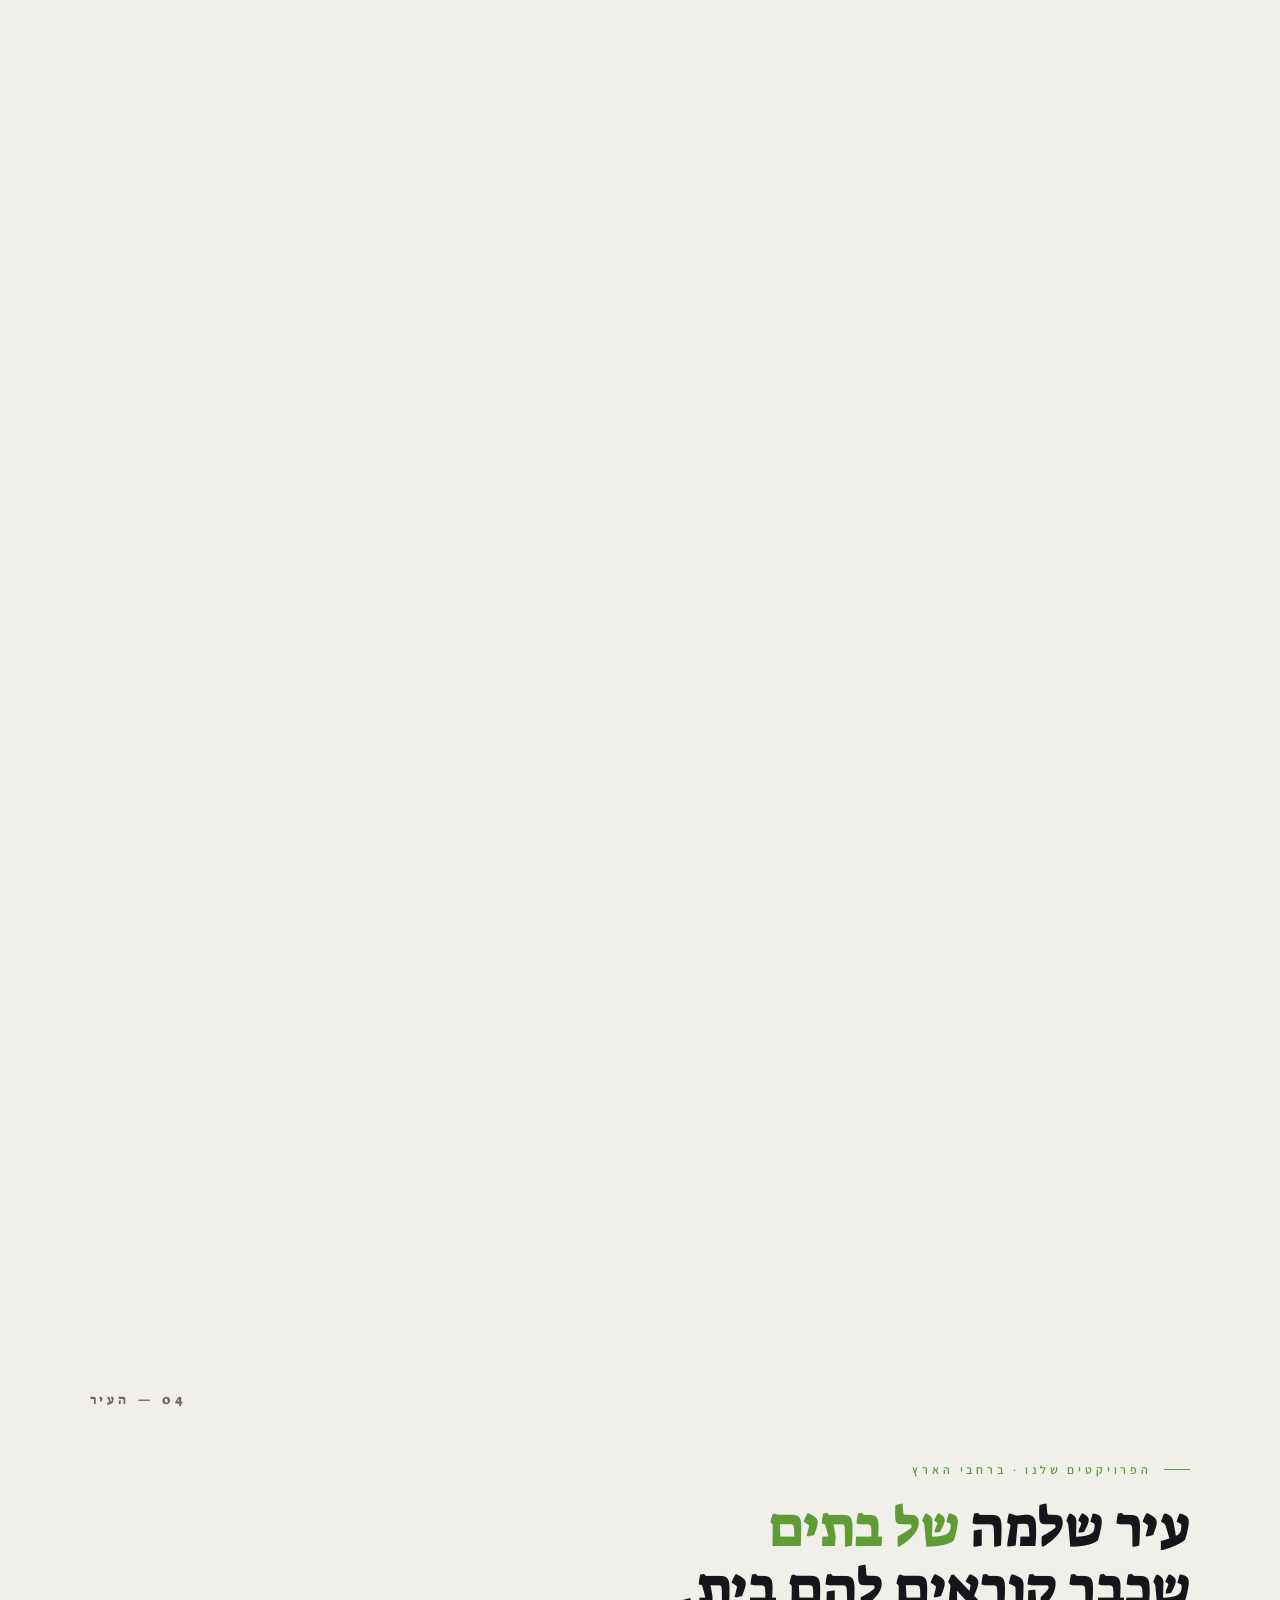
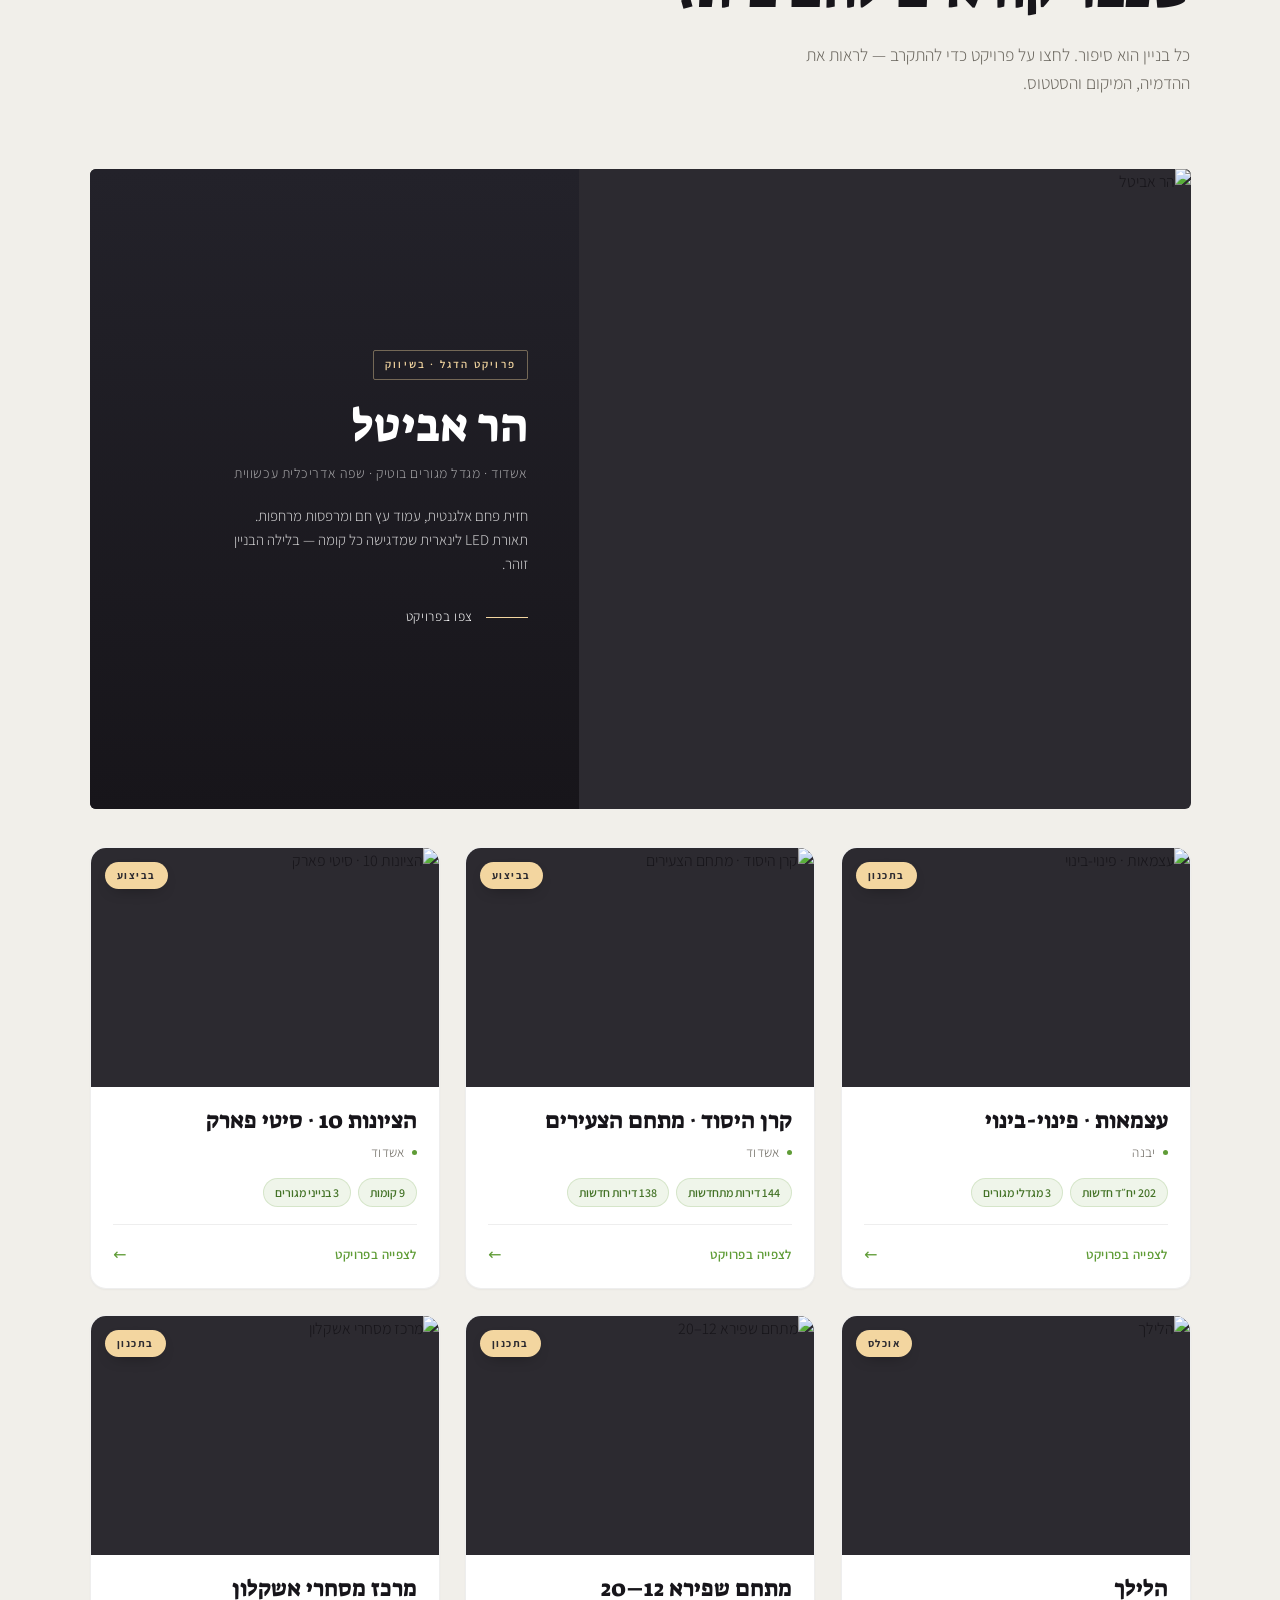
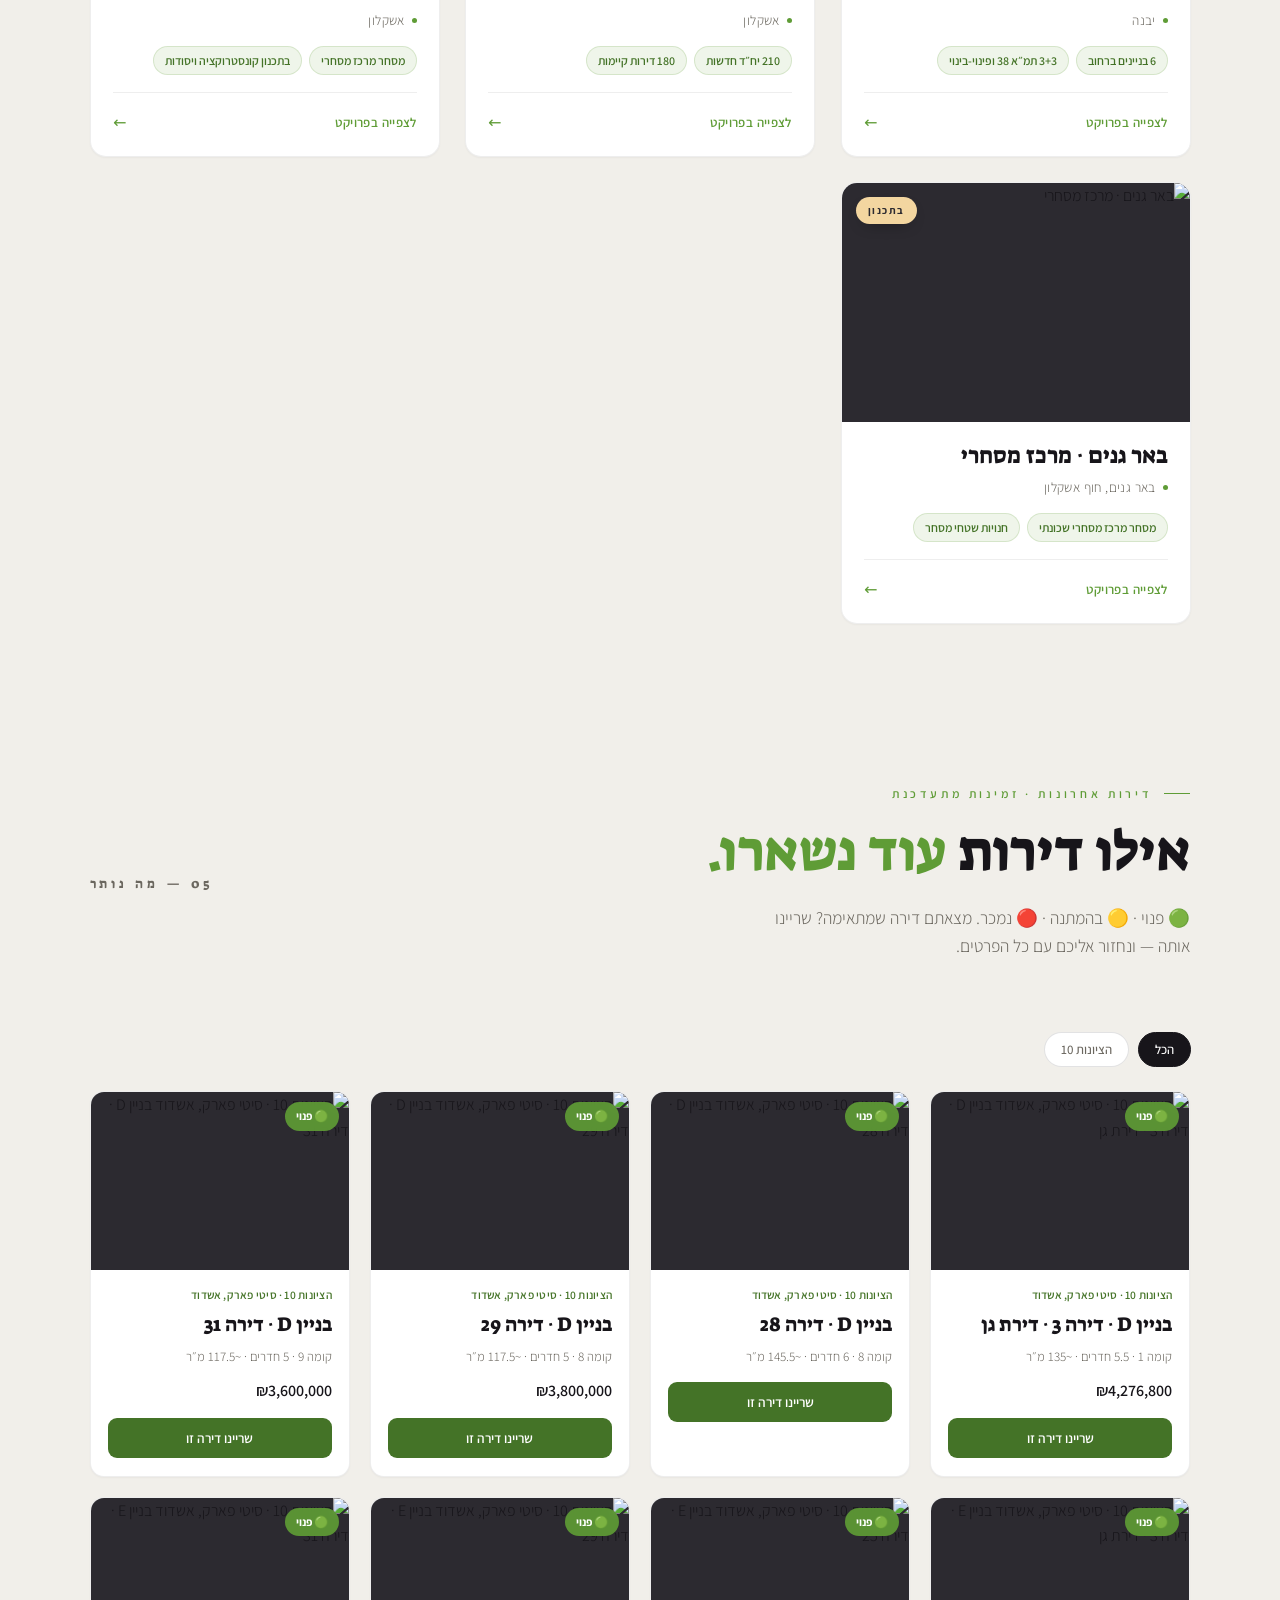
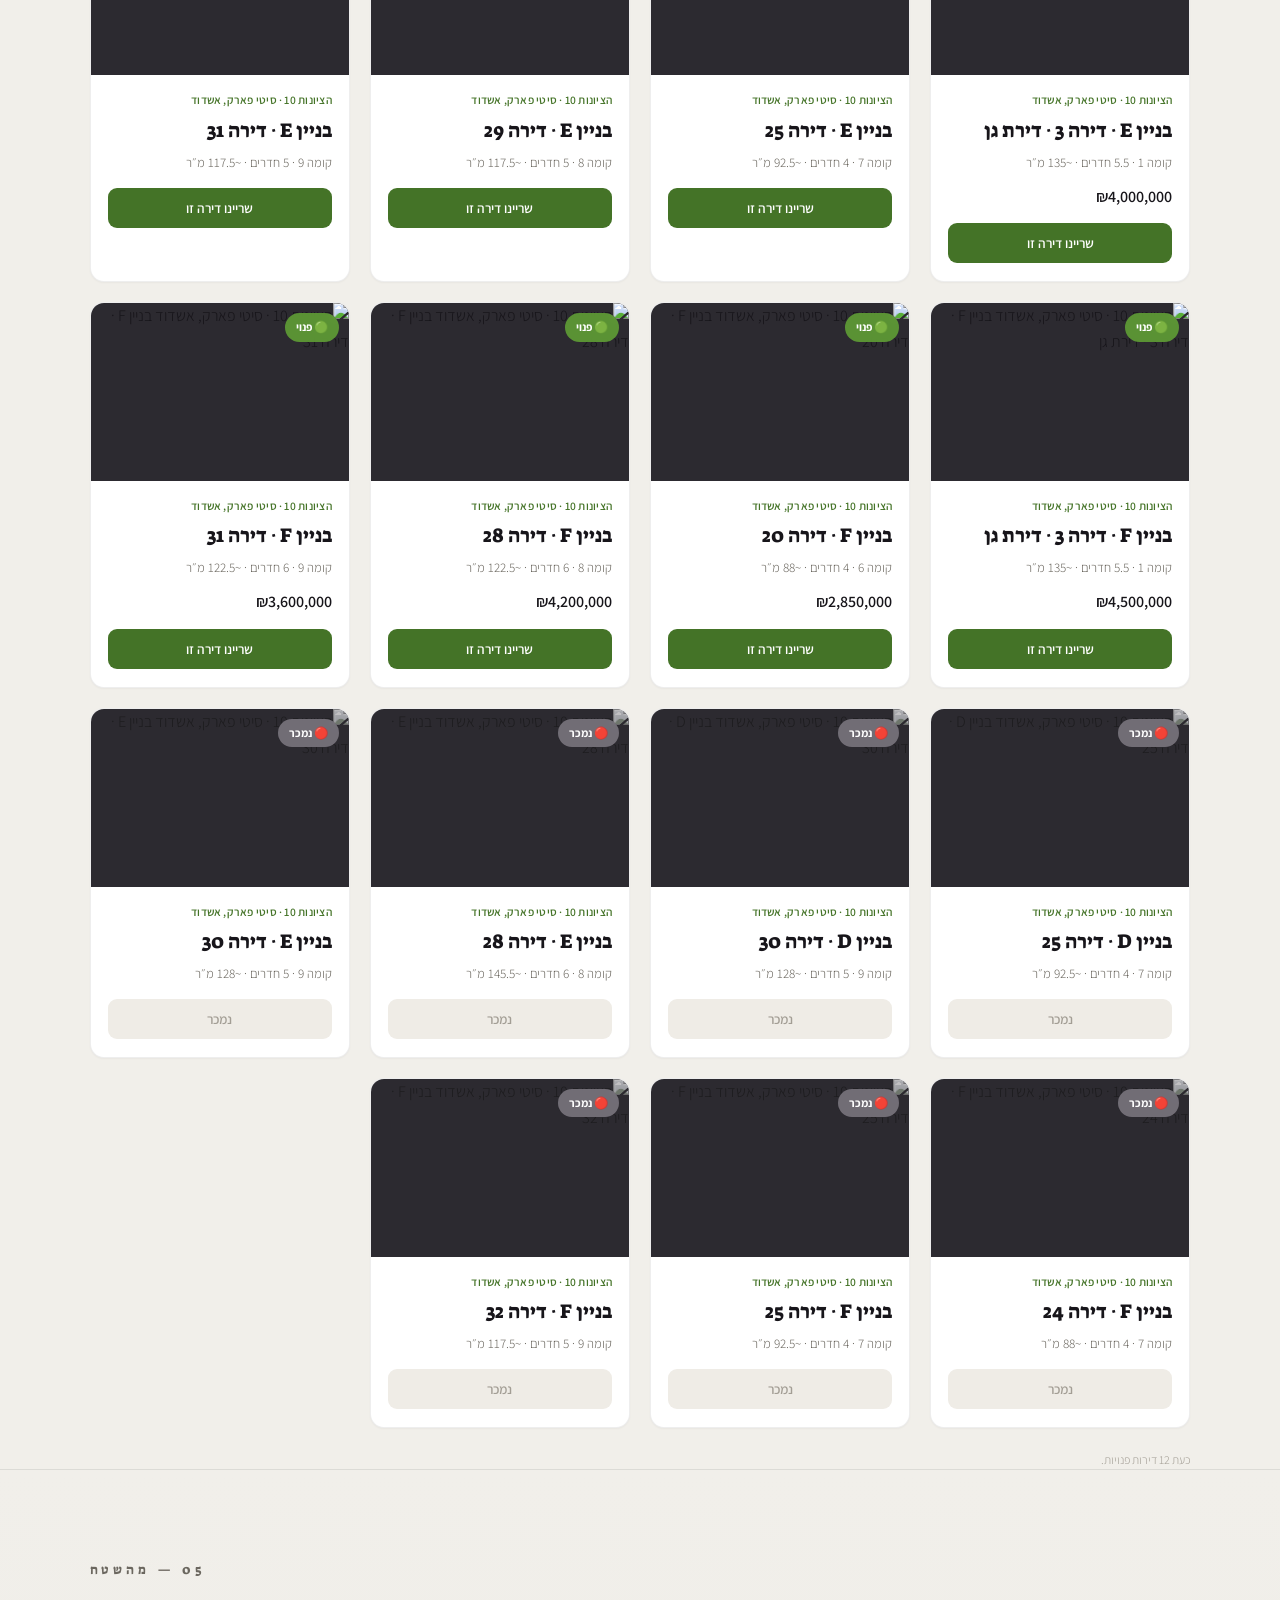
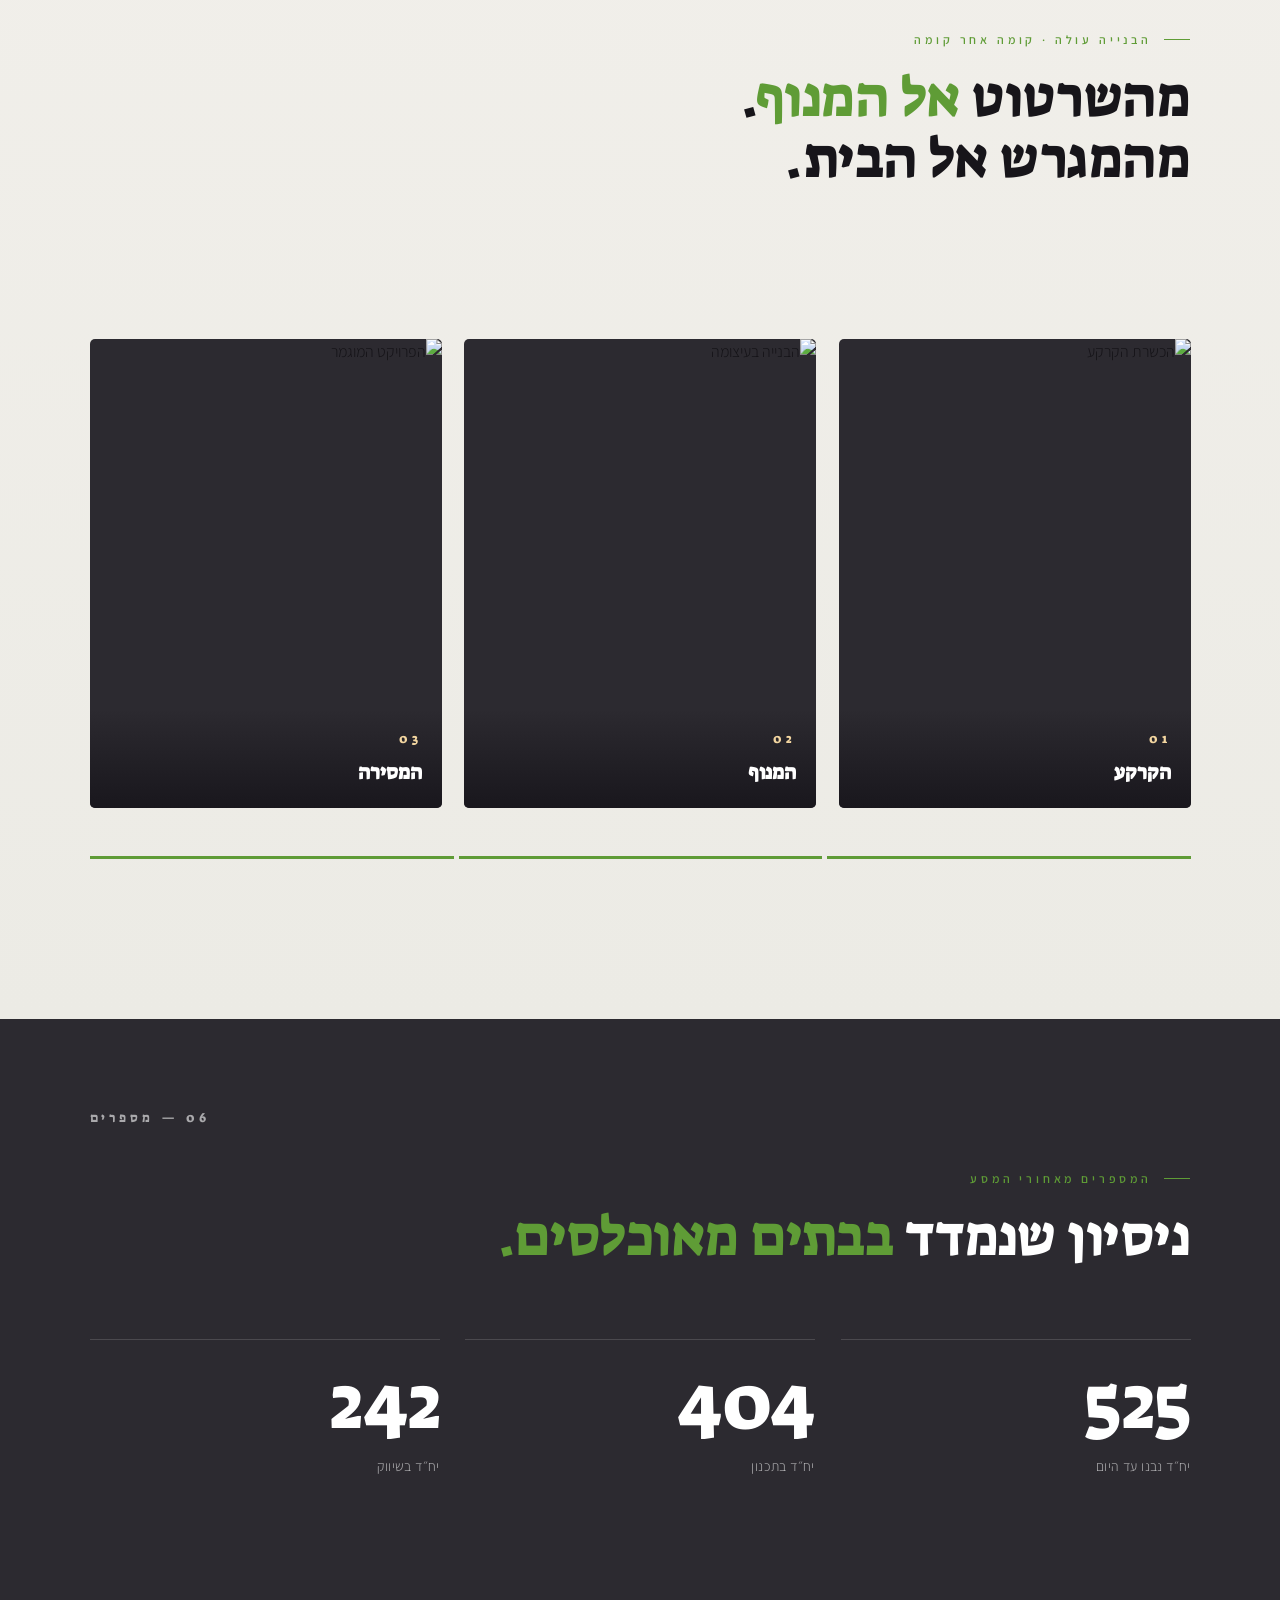
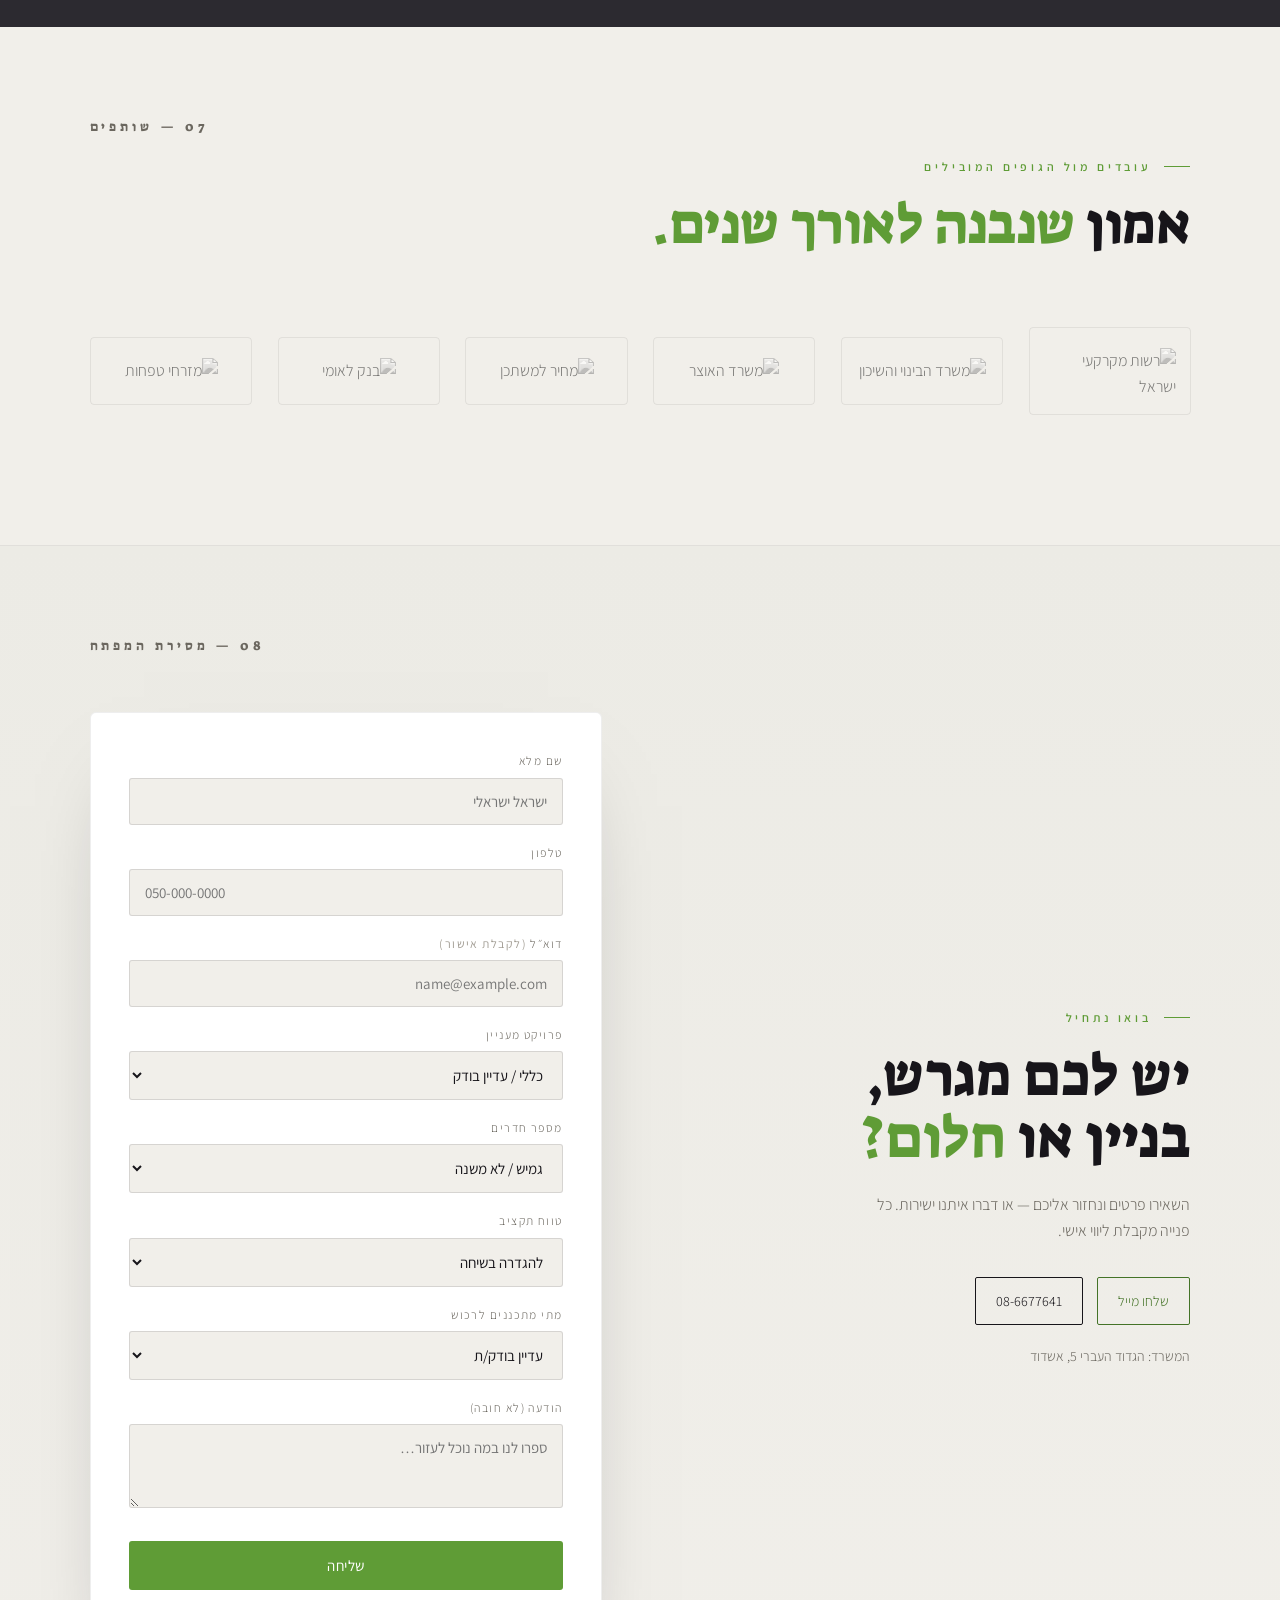
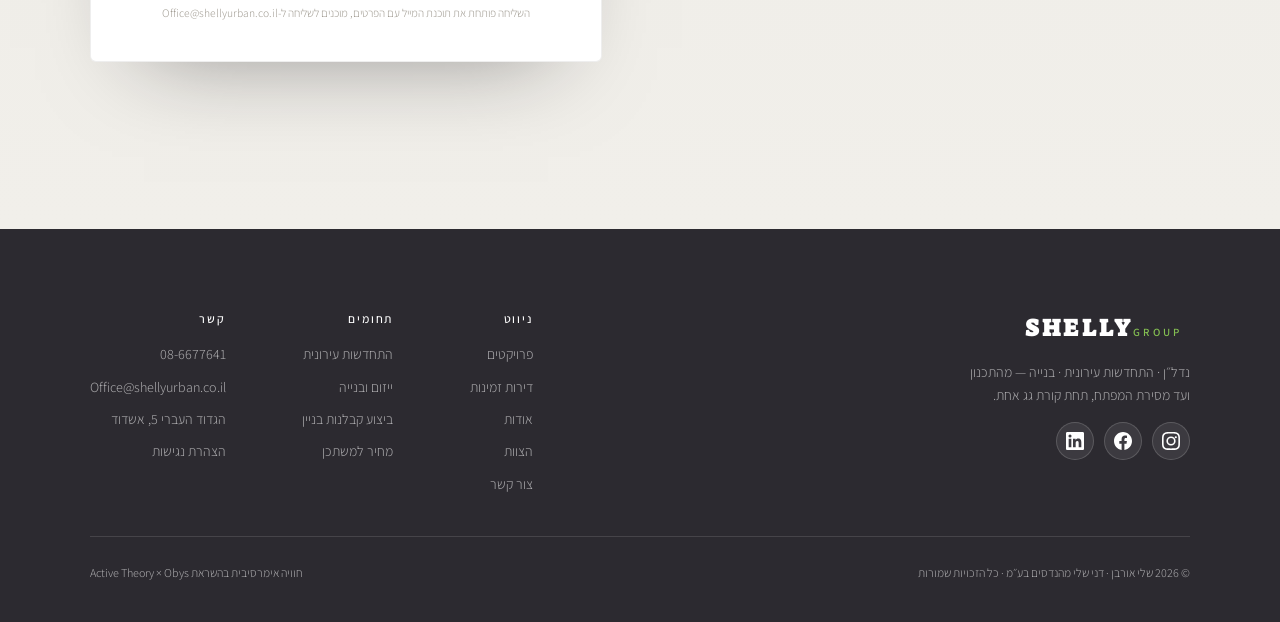
==== commit 264624d5: "Add the real Ashkelon commercial center render Replaces the construction placeholder with the iMall " ====
--- a/index.html
+++ b/index.html
@@ -1041,9 +1041,9 @@
       facts:[{k:"units",v:"210",l:"יח״ד חדשות"},{k:"renew",v:"180",l:"דירות קיימות"},{k:"build",v:"ברישוי",l:"לקראת ועדה"}],
       description:"מתחם פינוי-בינוי ברחוב שפירא באשקלון — 180 דירות קיימות יפנו את מקומן ל-210 יחידות דיור חדשות. הפרויקט בשלבי רישוי מתקדמים לקראת הגשה לוועדה, בניהול התכנון והרישוי של שלי אורבן. הדמיות ופרטים מלאים יפורסמו בקרוב." },
     { title:"מרכז מסחרי אשקלון", location:"אשקלון", cat:"commercial", sale:"בתכנון", stage:1,
-      image:"assets/exec-crane.jpg",
+      image:"assets/uploads/commercial-ashkelon.jpg",
       facts:[{k:"park",v:"מסחר",l:"מרכז מסחרי"},{k:"build",v:"בתכנון",l:"קונסטרוקציה ויסודות"}],
-      description:"מרכז מסחרי חדש באשקלון — בשלבי תכנון הנדסי מתקדמים. שטחי מסחר מודרניים בסטנדרט הביצוע של שלי אורבן. פרטים והדמיות יפורסמו בקרוב." },
+      description:"מרכז מסחרי חדש באשקלון — שתי קומות מסחר בחזית זכוכית מודרנית, בשלבי תכנון הנדסי מתקדמים. שטחי מסחר בסטנדרט הביצוע של שלי אורבן." },
     { title:"באר גנים · מרכז מסחרי", location:"באר גנים, חוף אשקלון", cat:"commercial", sale:"בתכנון", stage:1,
       image:"assets/exec-done.jpg",
       facts:[{k:"park",v:"מסחר",l:"מרכז מסחרי שכונתי"},{k:"key",v:"חנויות",l:"שטחי מסחר"}],
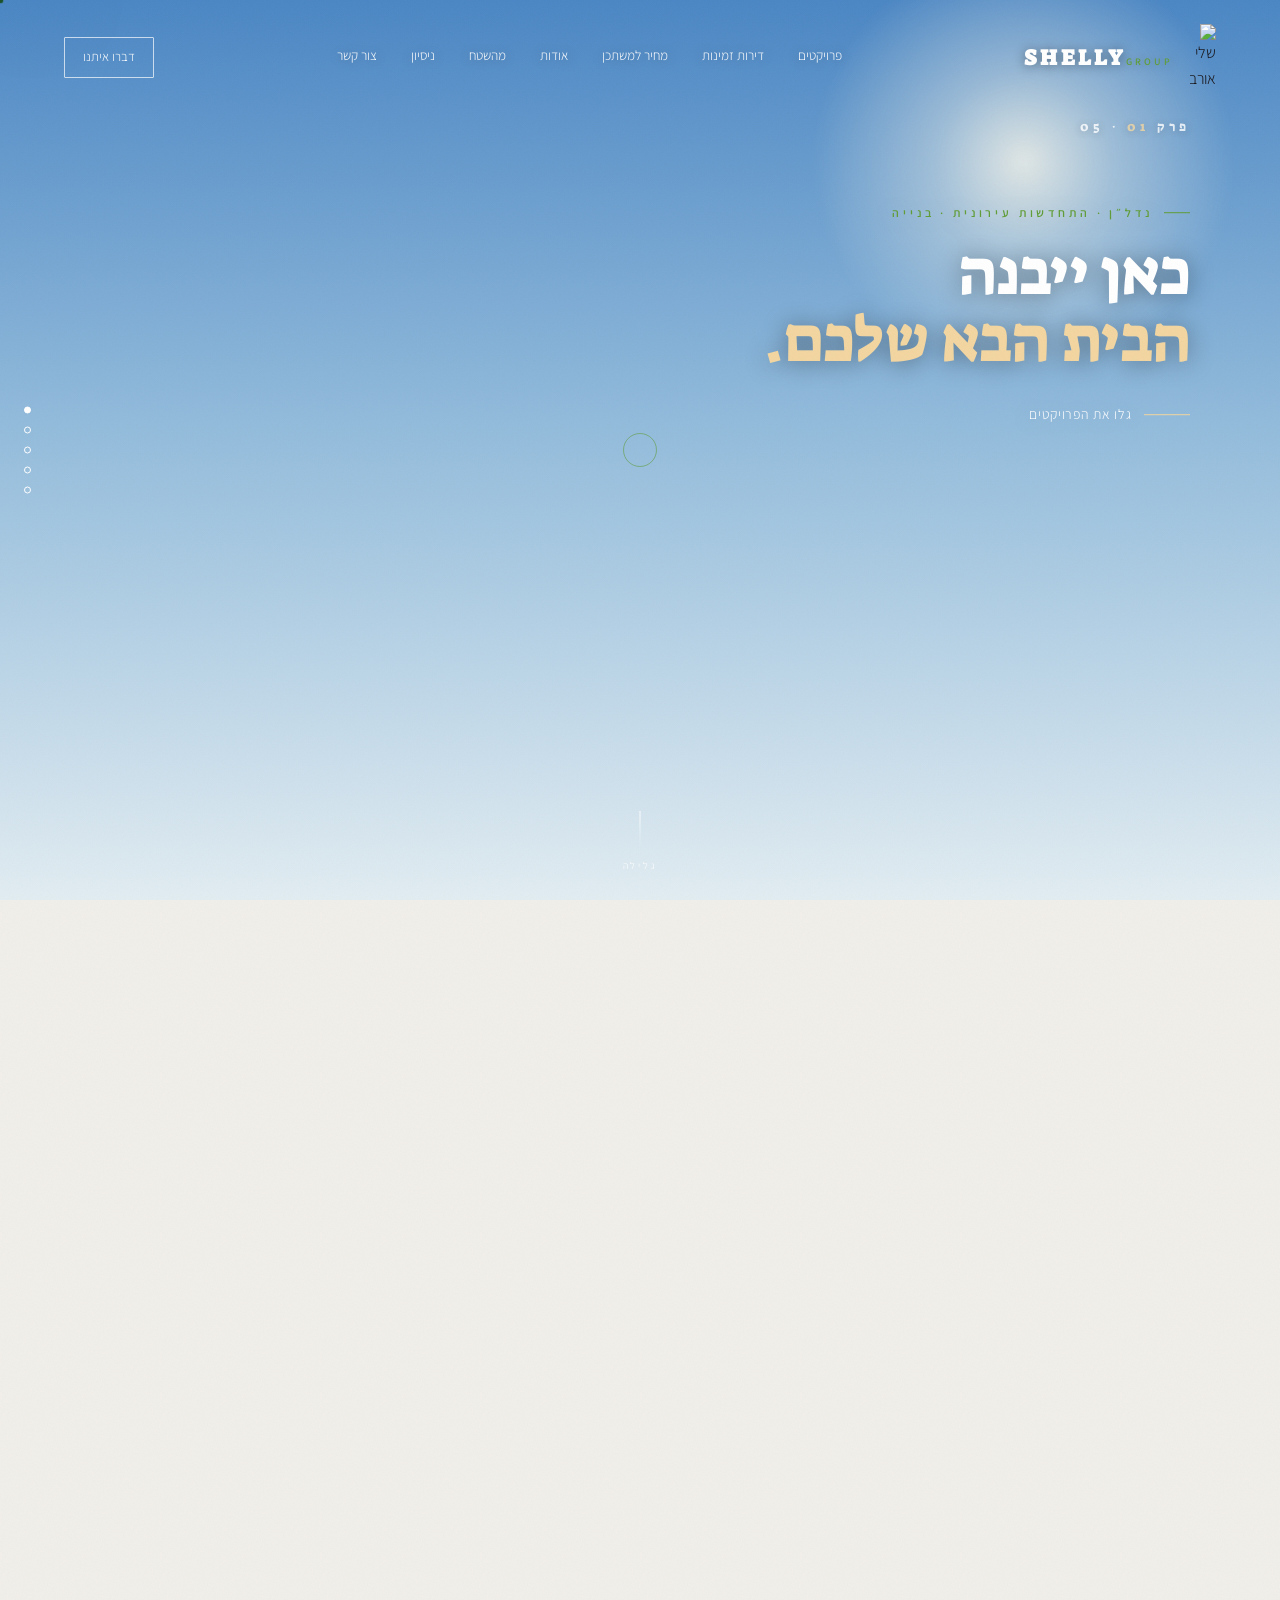
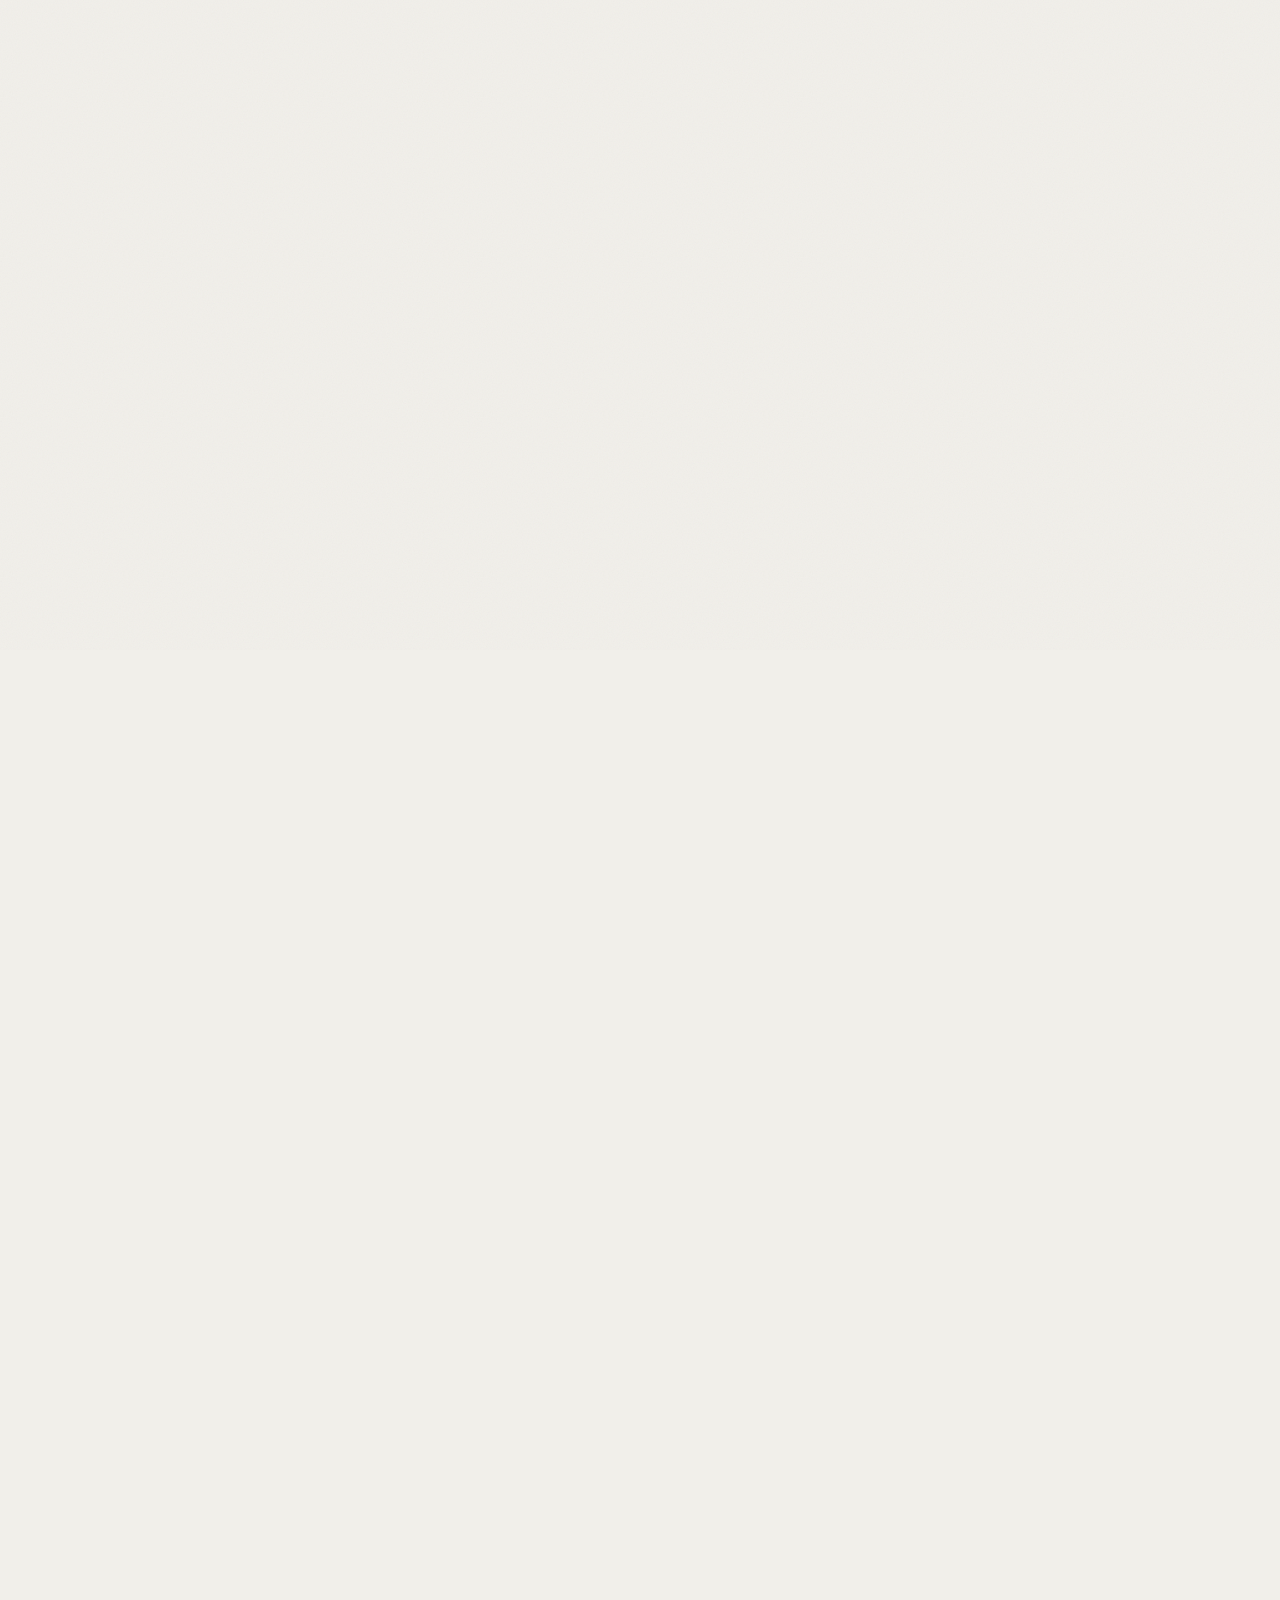
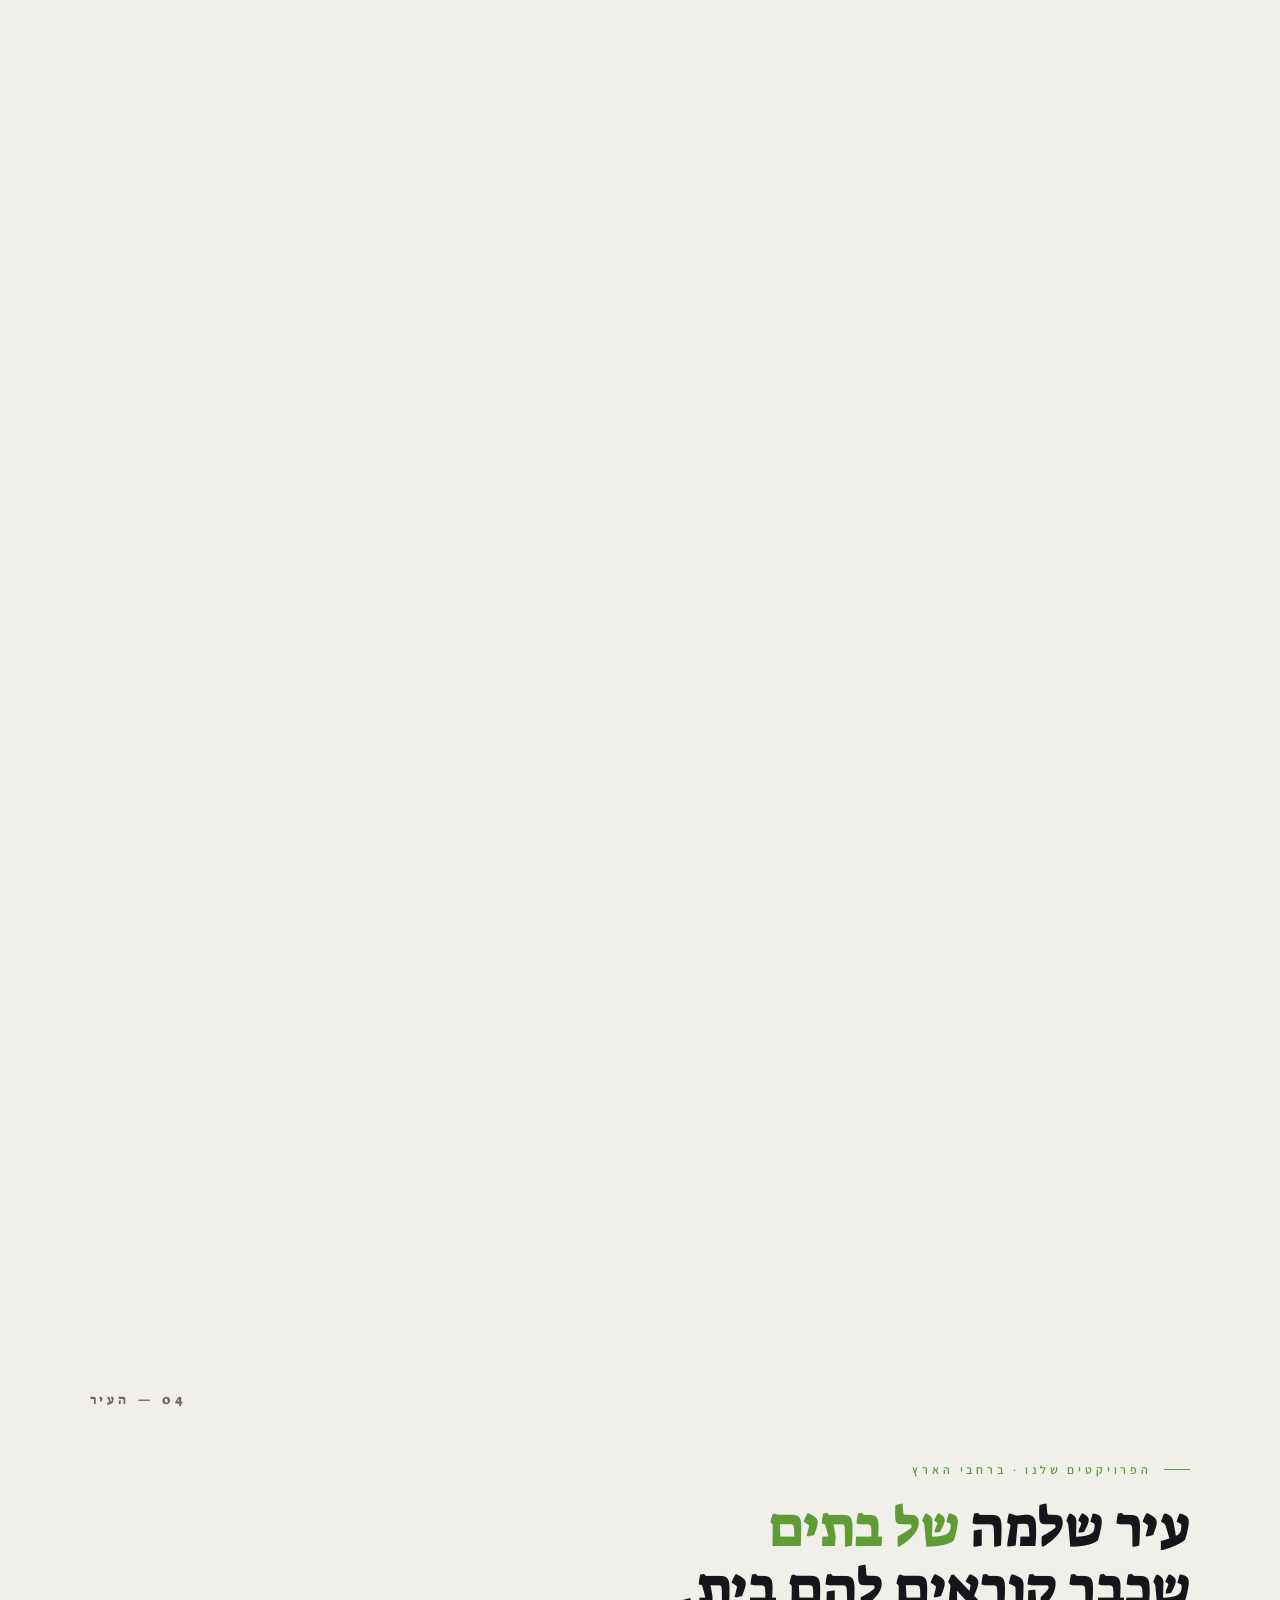
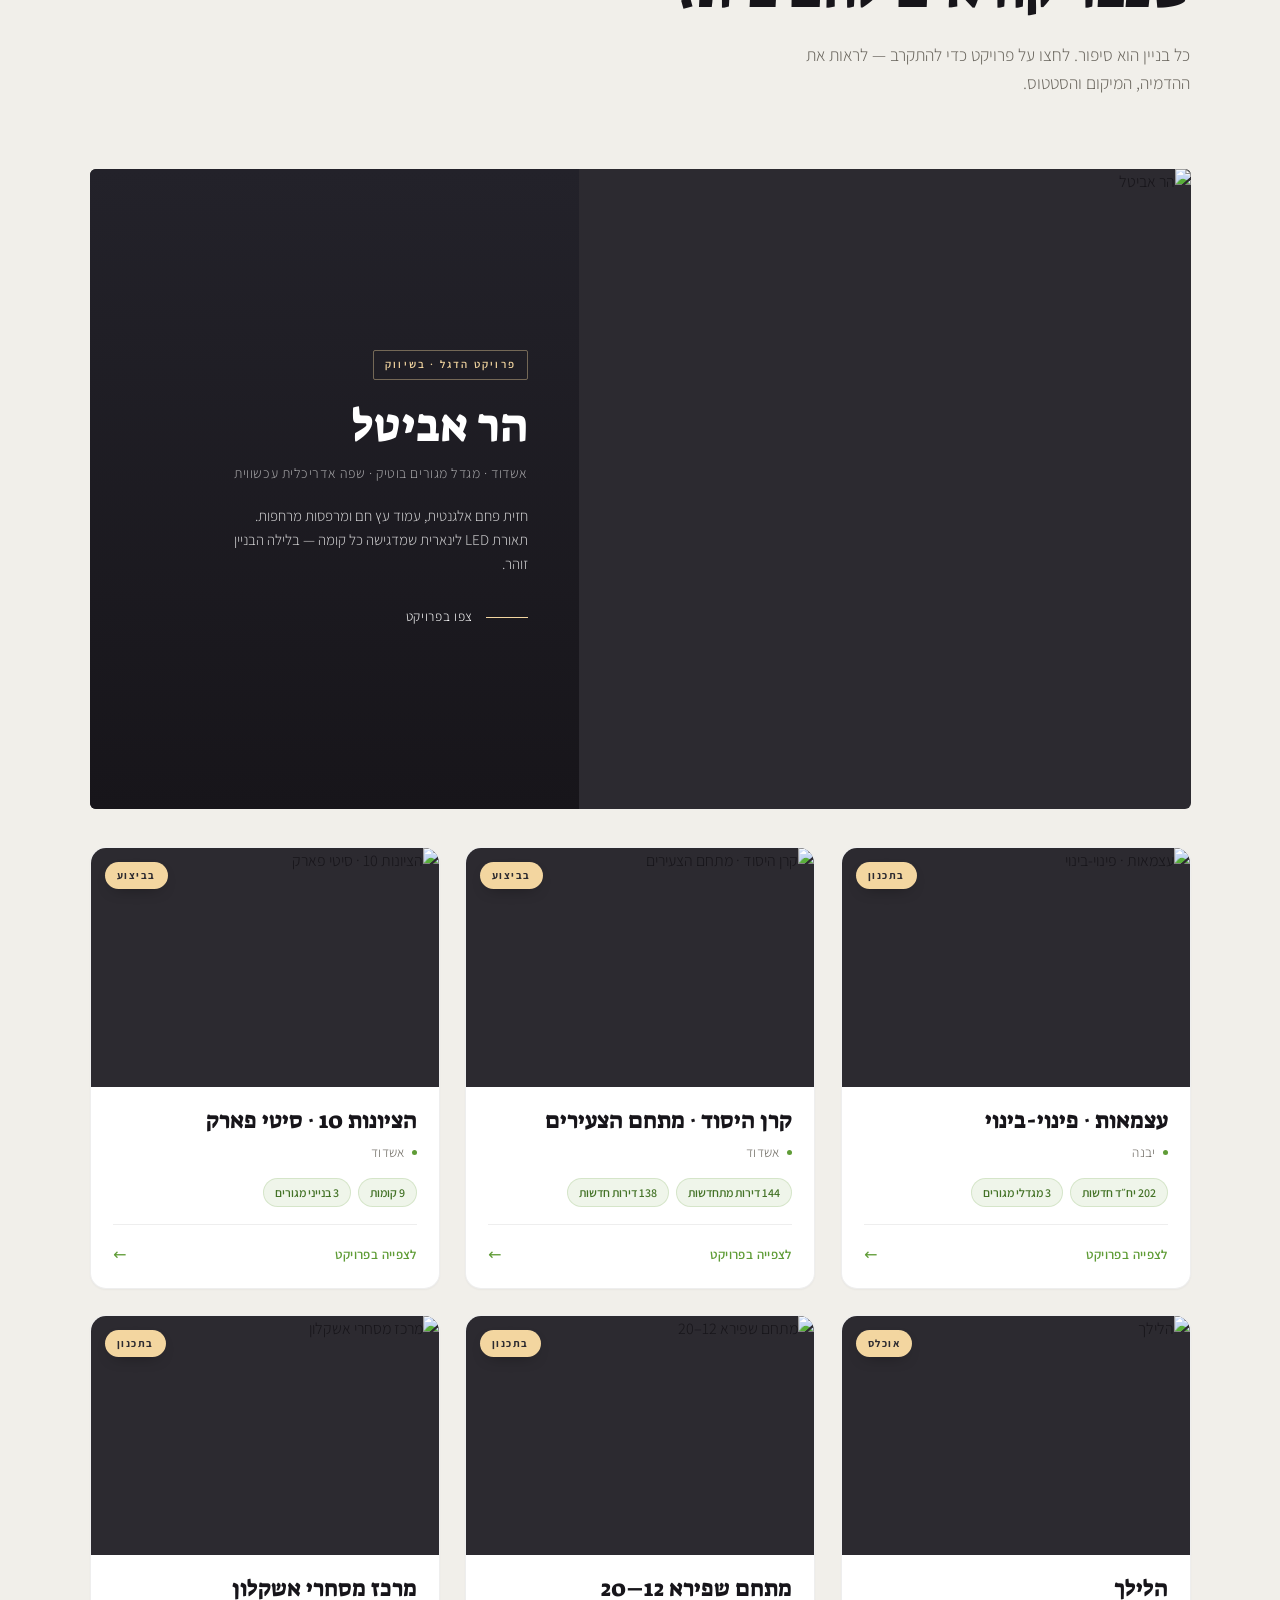
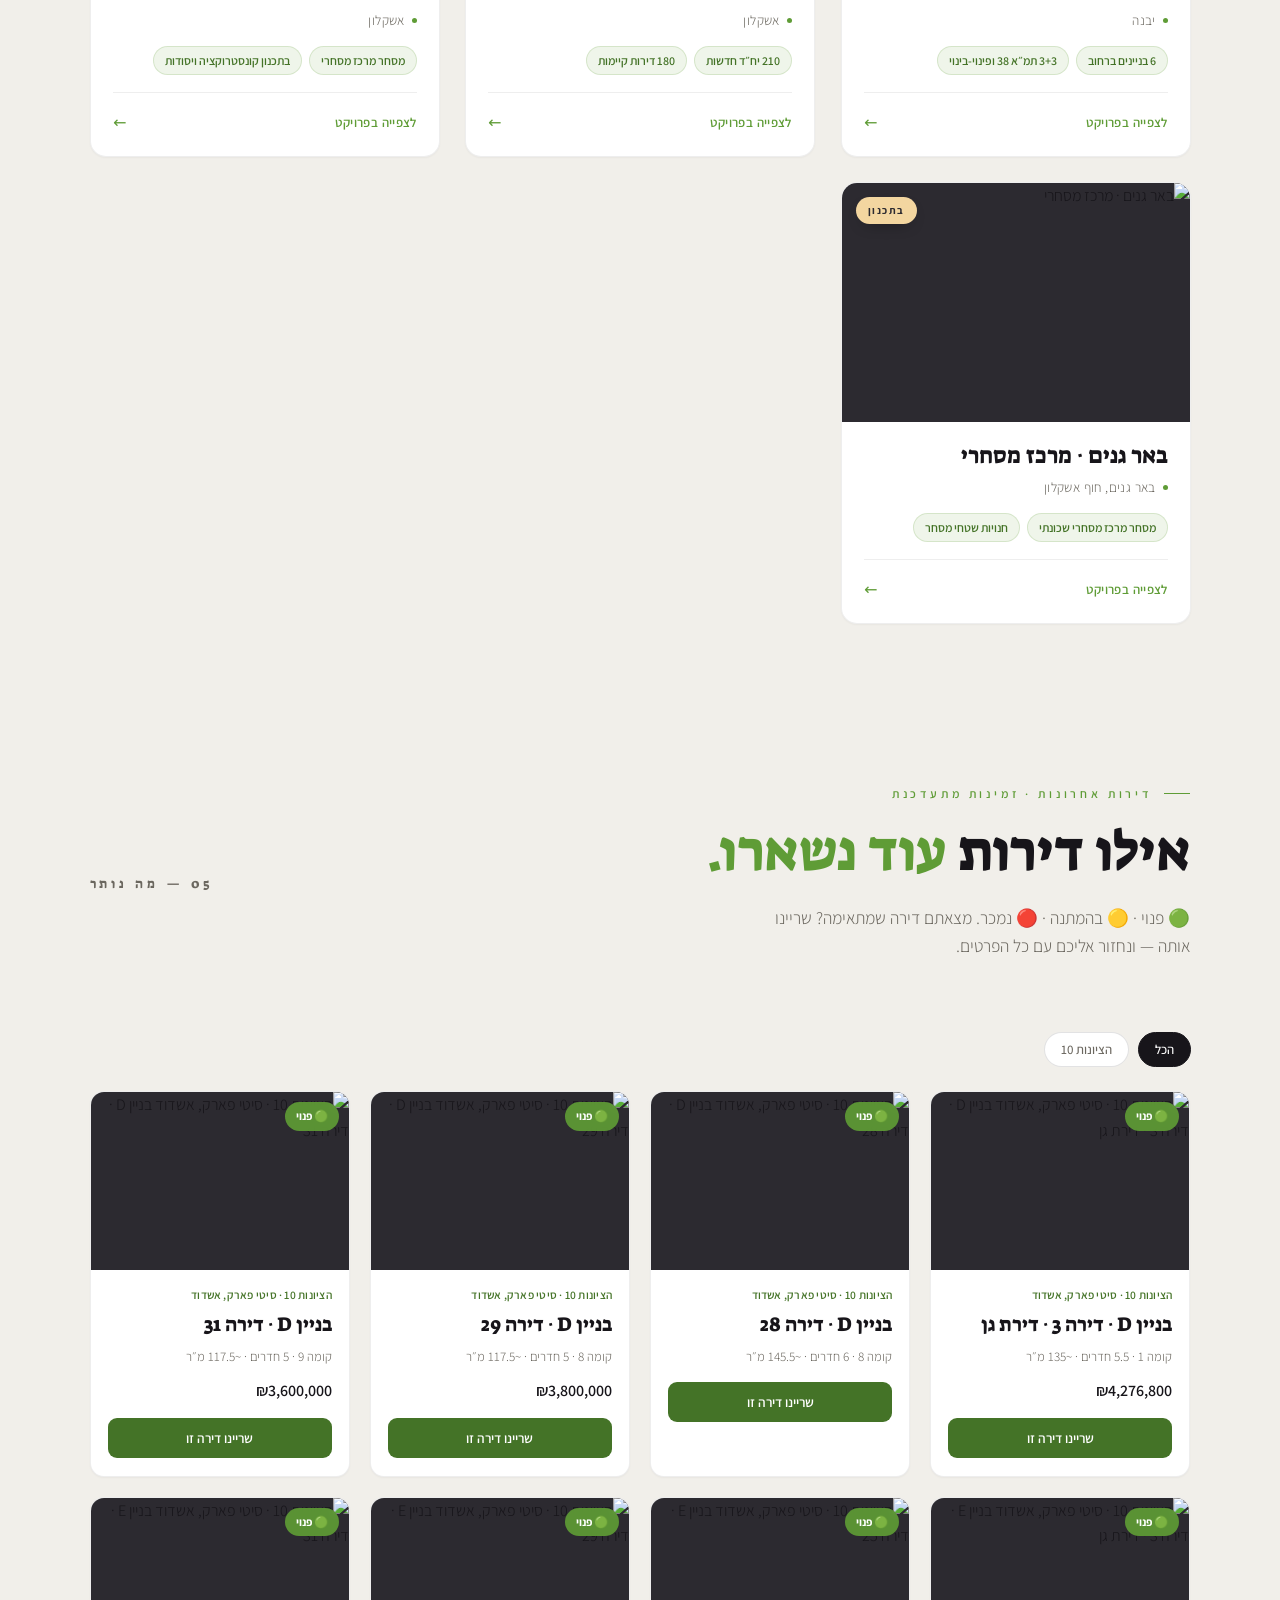
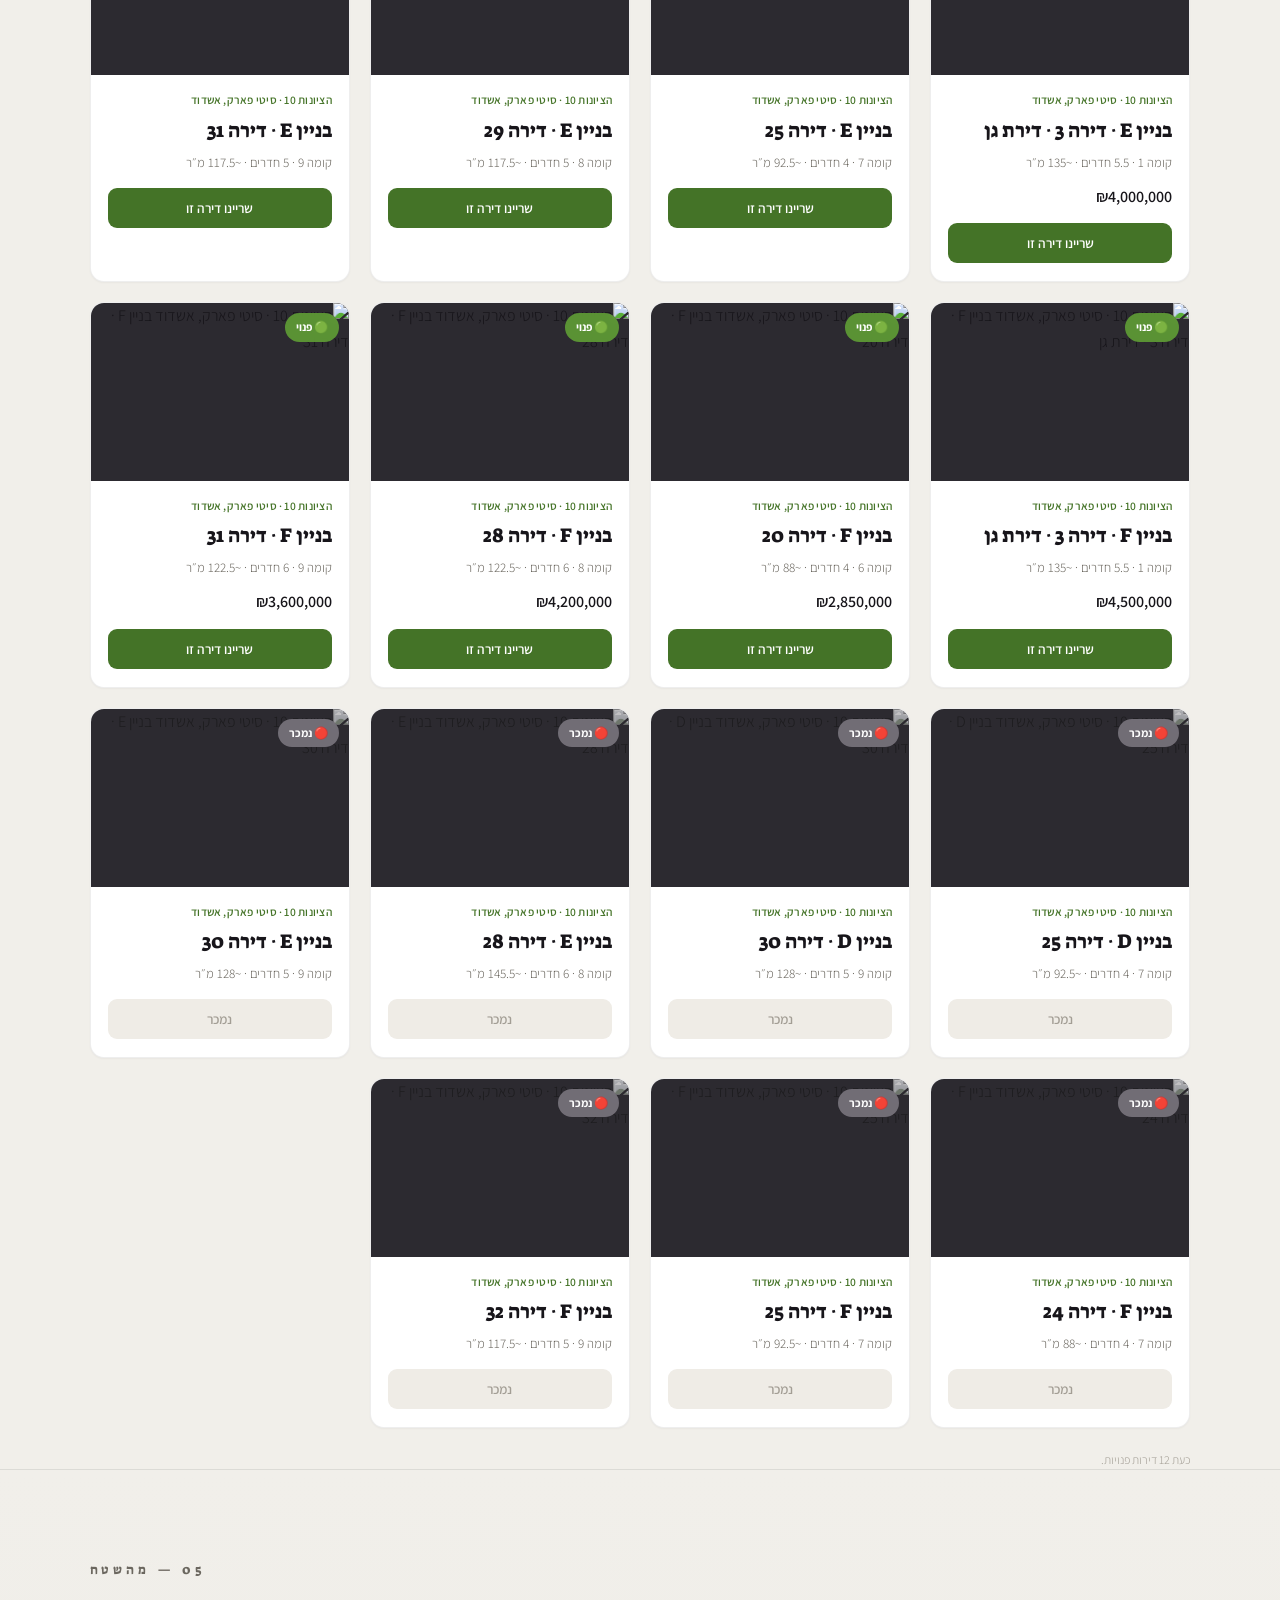
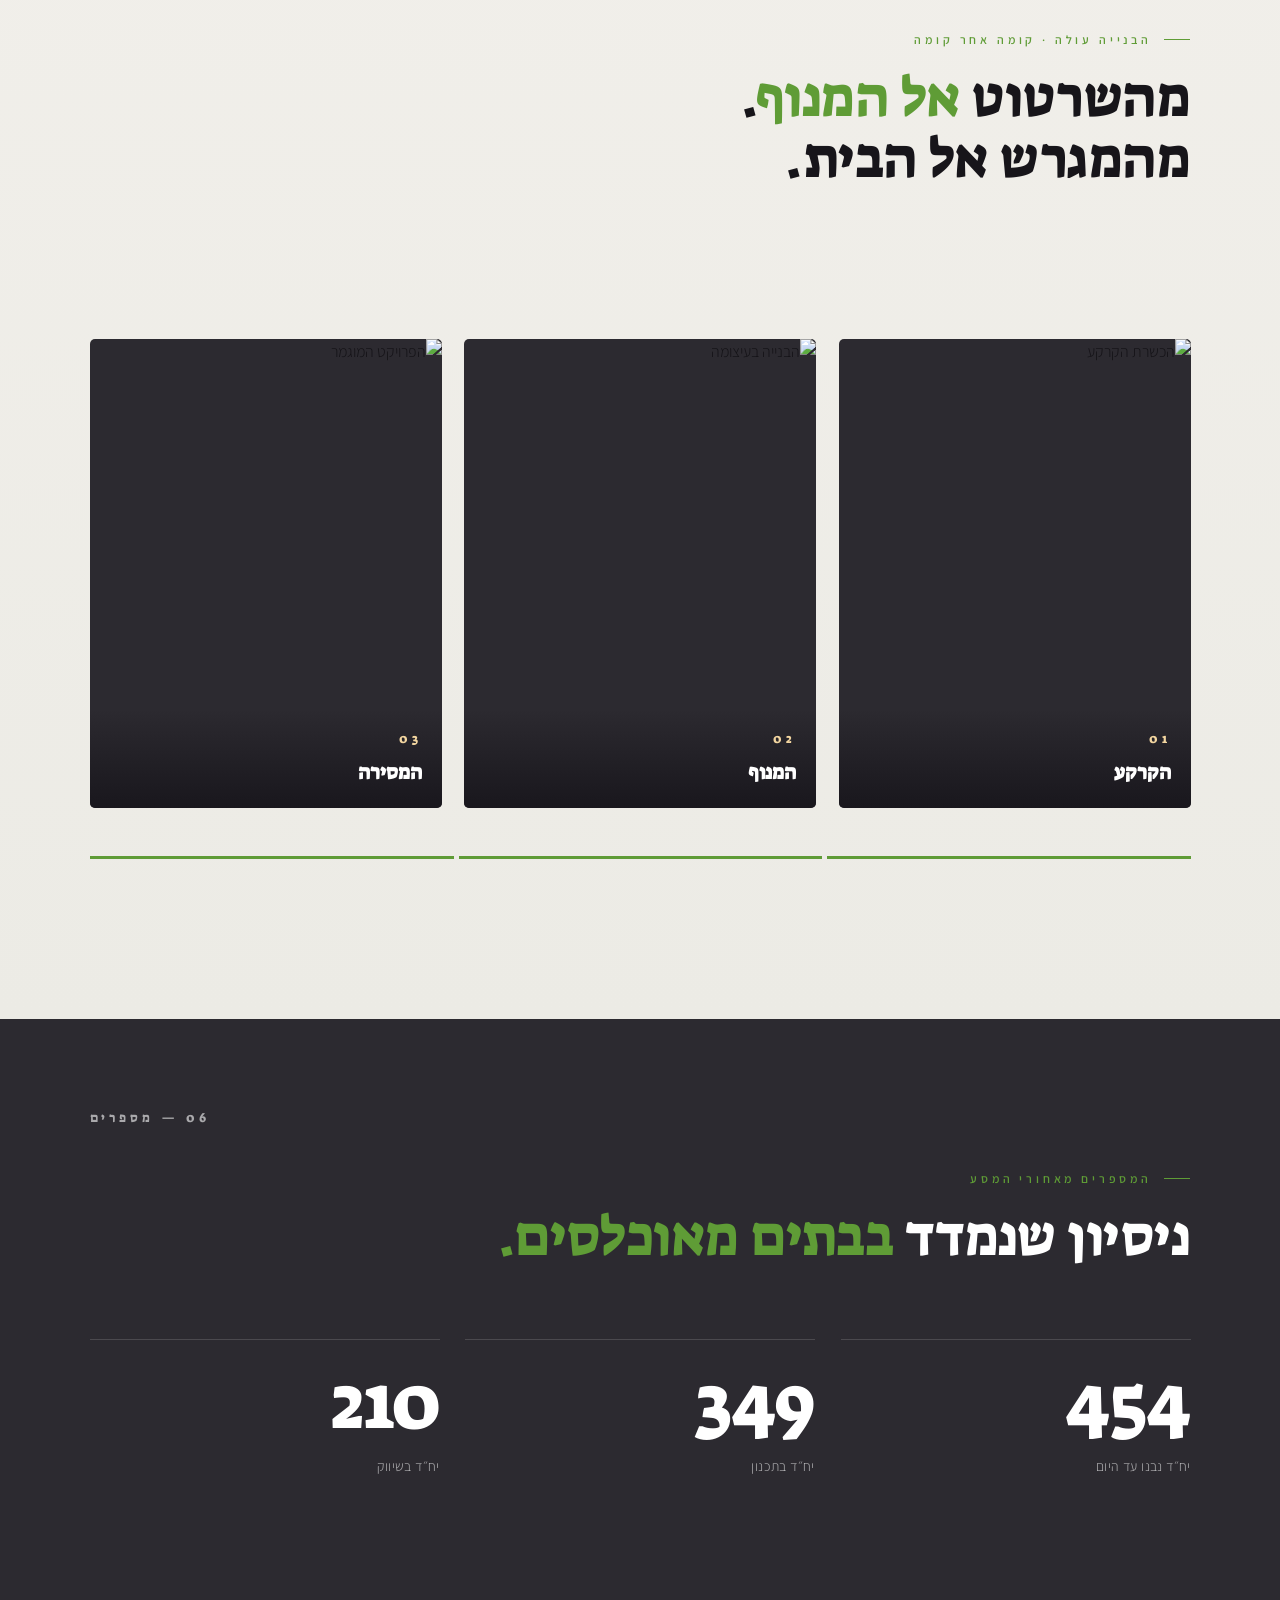
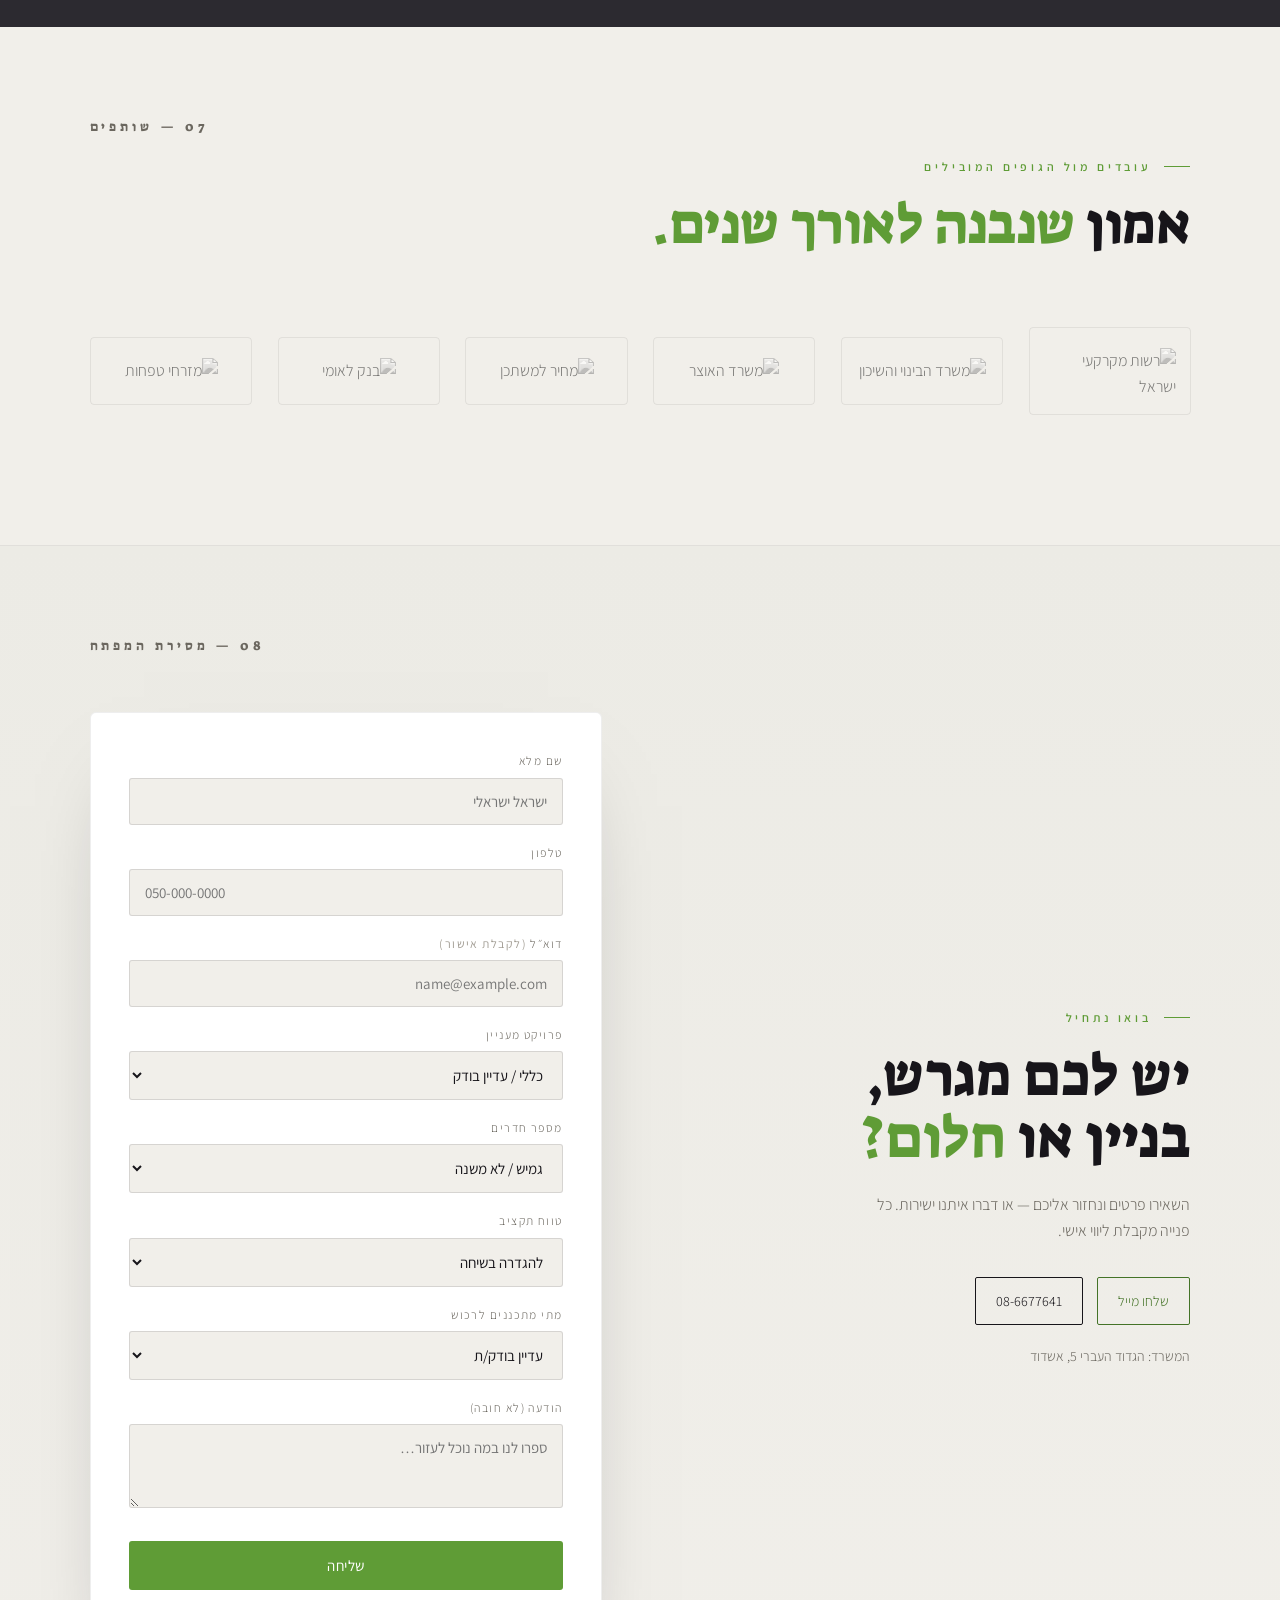
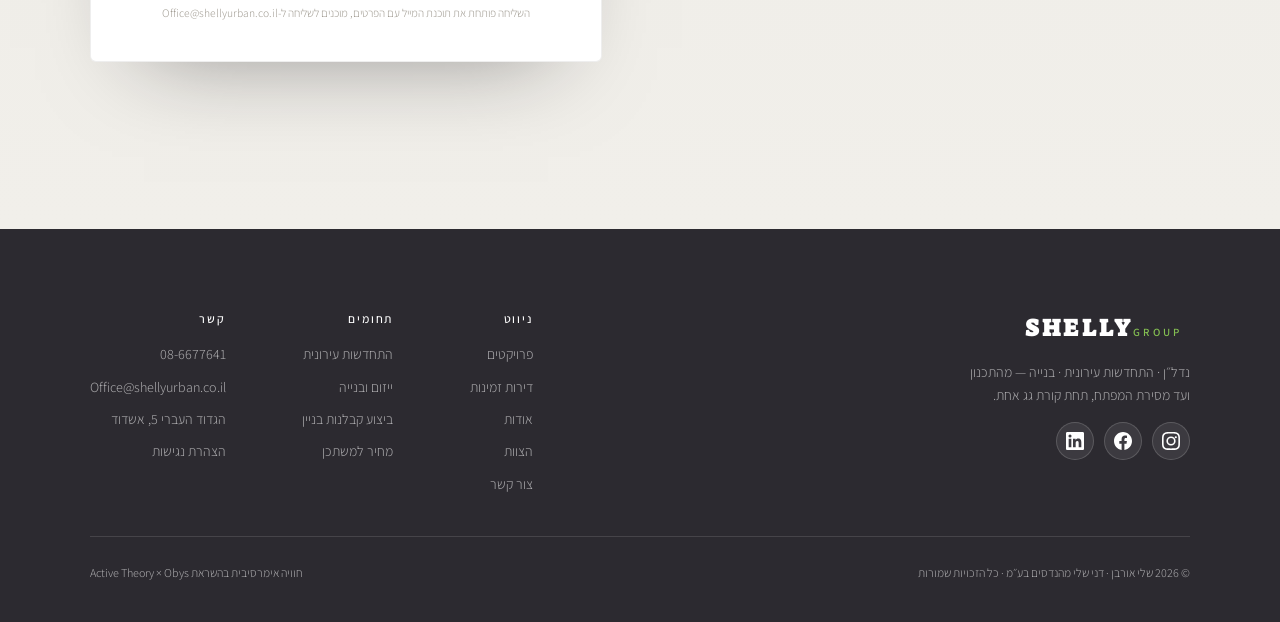
==== commit 942a34ab: "Add the real Shapira 12-20 renders Two renders from Drive: a wide palm-boulevard view as the project" ====
--- a/index.html
+++ b/index.html
@@ -1037,9 +1037,10 @@
       facts:[{k:"build",v:"6",l:"בניינים ברחוב"},{k:"renew",v:"3+3",l:"תמ״א 38 ופינוי-בינוי"},{k:"key",v:"בוטיק",l:"בנייני מגורים"}],
       description:"התחדשות של רחוב שלם בלב יבנה — שישה בניינים מודרניים שישנו את פני הרחוב והשכונה: שלושה בתמ״א 38 ושלושה בפינוי-בינוי שבמקומם יוקמו שלושה מגדלי מגורים. בנייני בוטיק בעיצוב נקי ואורבני, סביב גינה ציבורית מטופחת — שילוב מנצח של קהילה, שקט וחיים עירוניים תוססים." },
     { title:"מתחם שפירא 12–20", location:"אשקלון", cat:"renewal", sale:"בתכנון", stage:1,
-      image:"assets/exec-site.jpg",
+      image:"assets/uploads/shapira-1.jpg",
+      gallery:["assets/uploads/shapira-1.jpg","assets/uploads/shapira-2.png"],
       facts:[{k:"units",v:"210",l:"יח״ד חדשות"},{k:"renew",v:"180",l:"דירות קיימות"},{k:"build",v:"ברישוי",l:"לקראת ועדה"}],
-      description:"מתחם פינוי-בינוי ברחוב שפירא באשקלון — 180 דירות קיימות יפנו את מקומן ל-210 יחידות דיור חדשות. הפרויקט בשלבי רישוי מתקדמים לקראת הגשה לוועדה, בניהול התכנון והרישוי של שלי אורבן. הדמיות ופרטים מלאים יפורסמו בקרוב." },
+      description:"מתחם פינוי-בינוי ברחוב שפירא באשקלון — 180 דירות קיימות יפנו את מקומן ל-210 יחידות דיור חדשות בבנייני מגורים מודרניים עם מרפסות מרחפות, בשדרה ירוקה של דקלים. הפרויקט בשלבי רישוי מתקדמים לקראת הגשה לוועדה, בניהול התכנון והרישוי של שלי אורבן." },
     { title:"מרכז מסחרי אשקלון", location:"אשקלון", cat:"commercial", sale:"בתכנון", stage:1,
       image:"assets/uploads/commercial-ashkelon.jpg",
       facts:[{k:"park",v:"מסחר",l:"מרכז מסחרי"},{k:"build",v:"בתכנון",l:"קונסטרוקציה ויסודות"}],
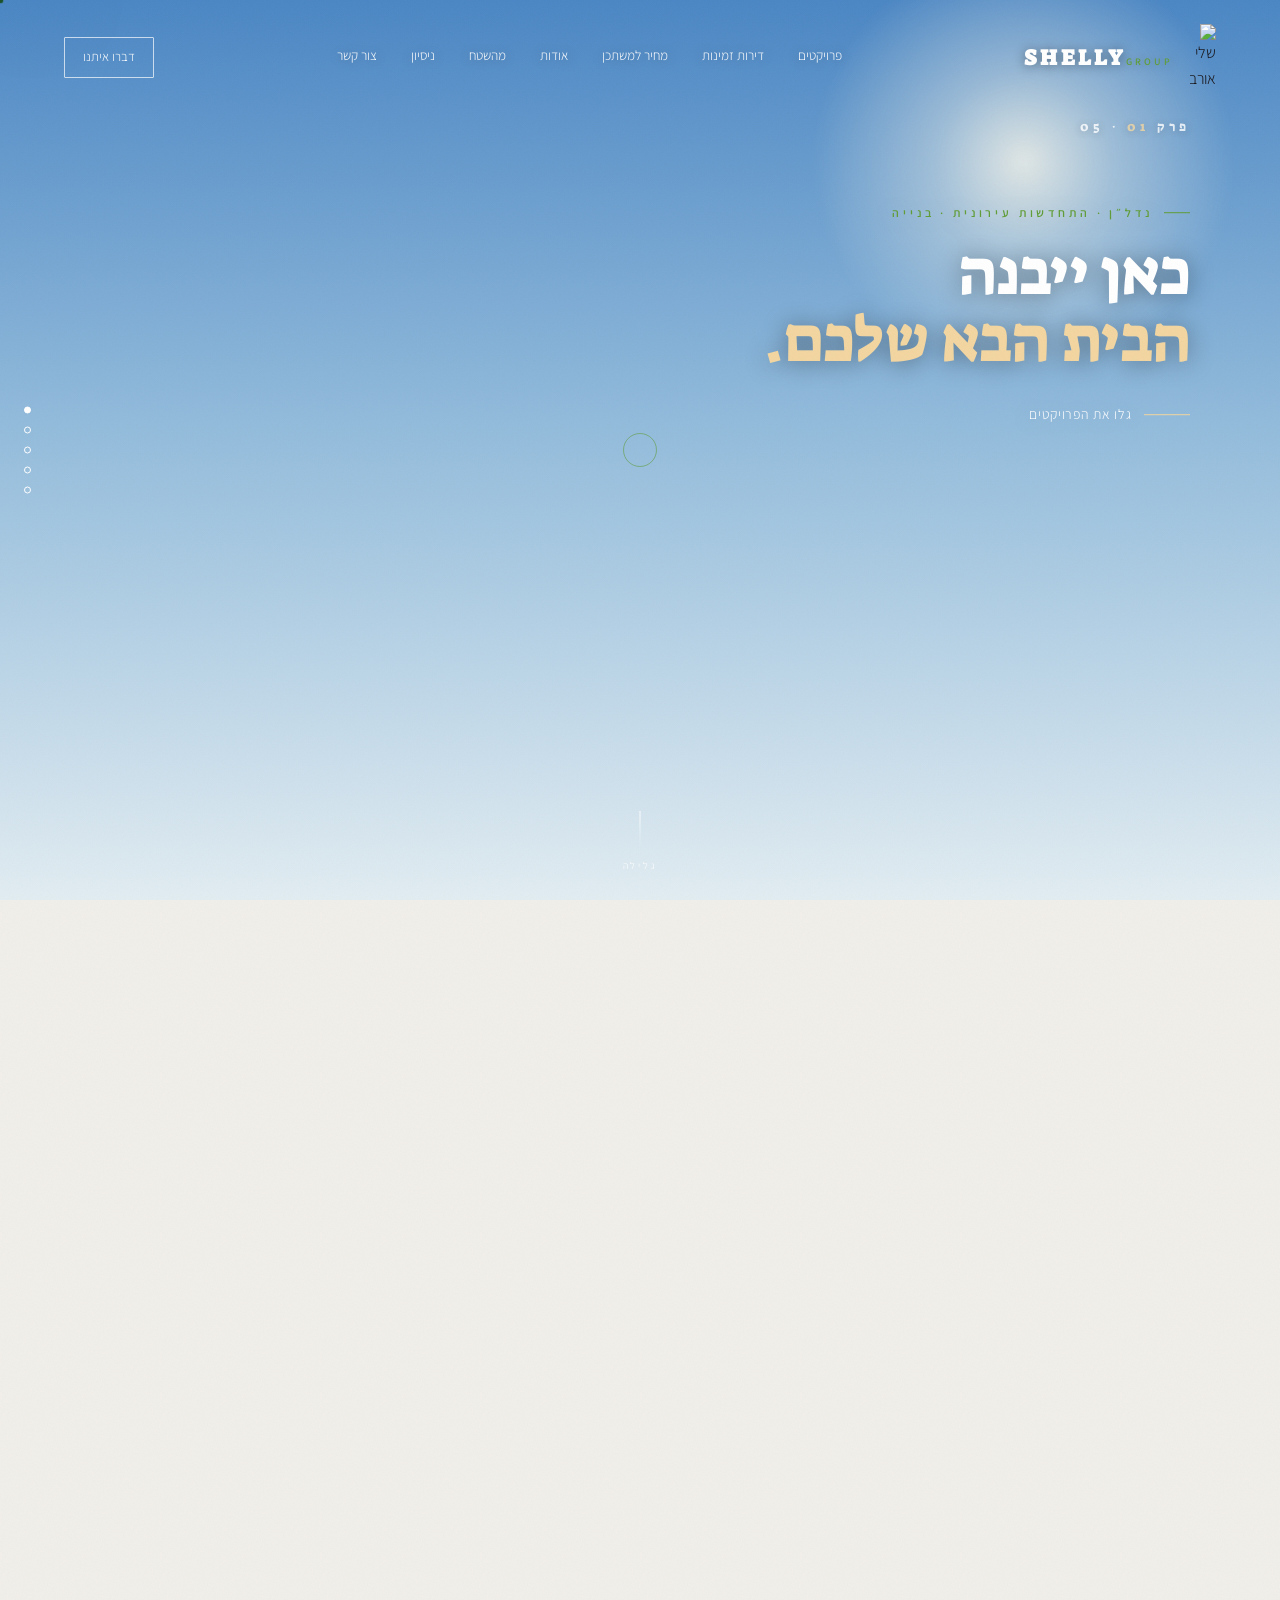
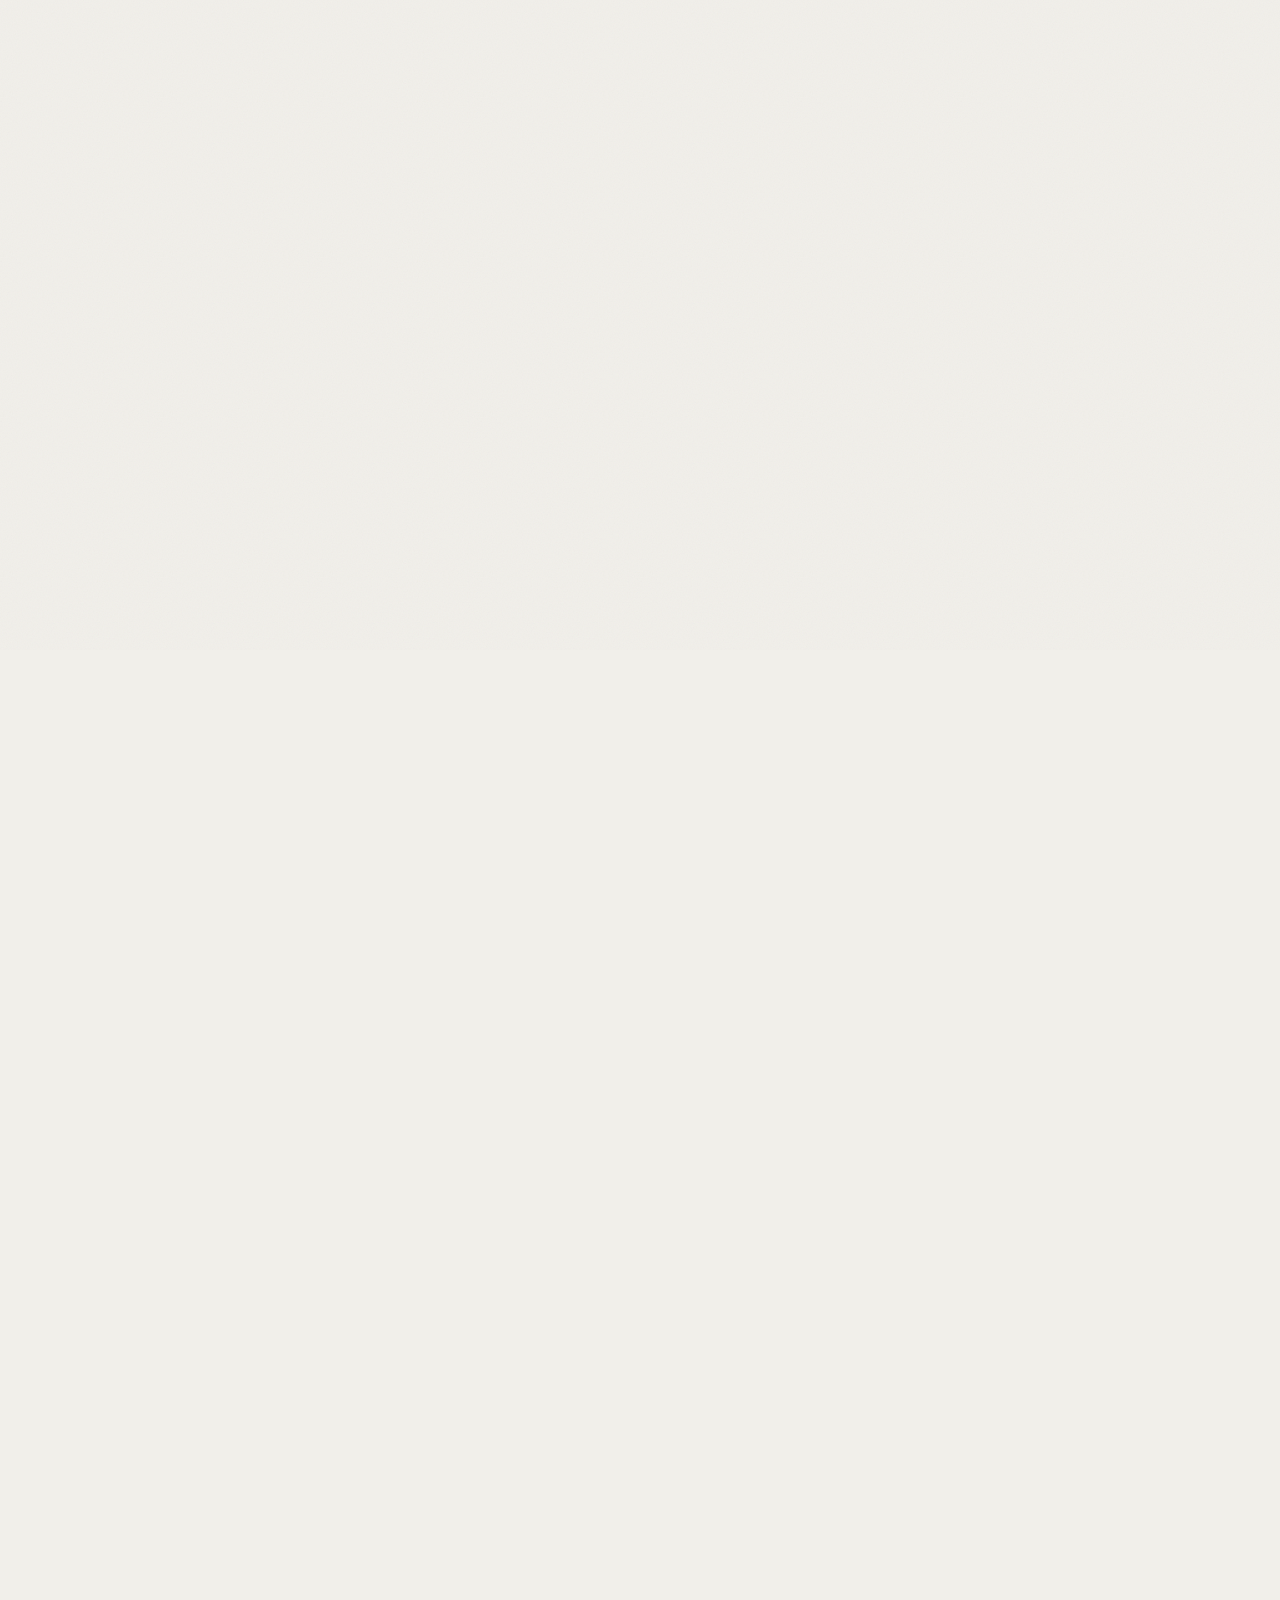
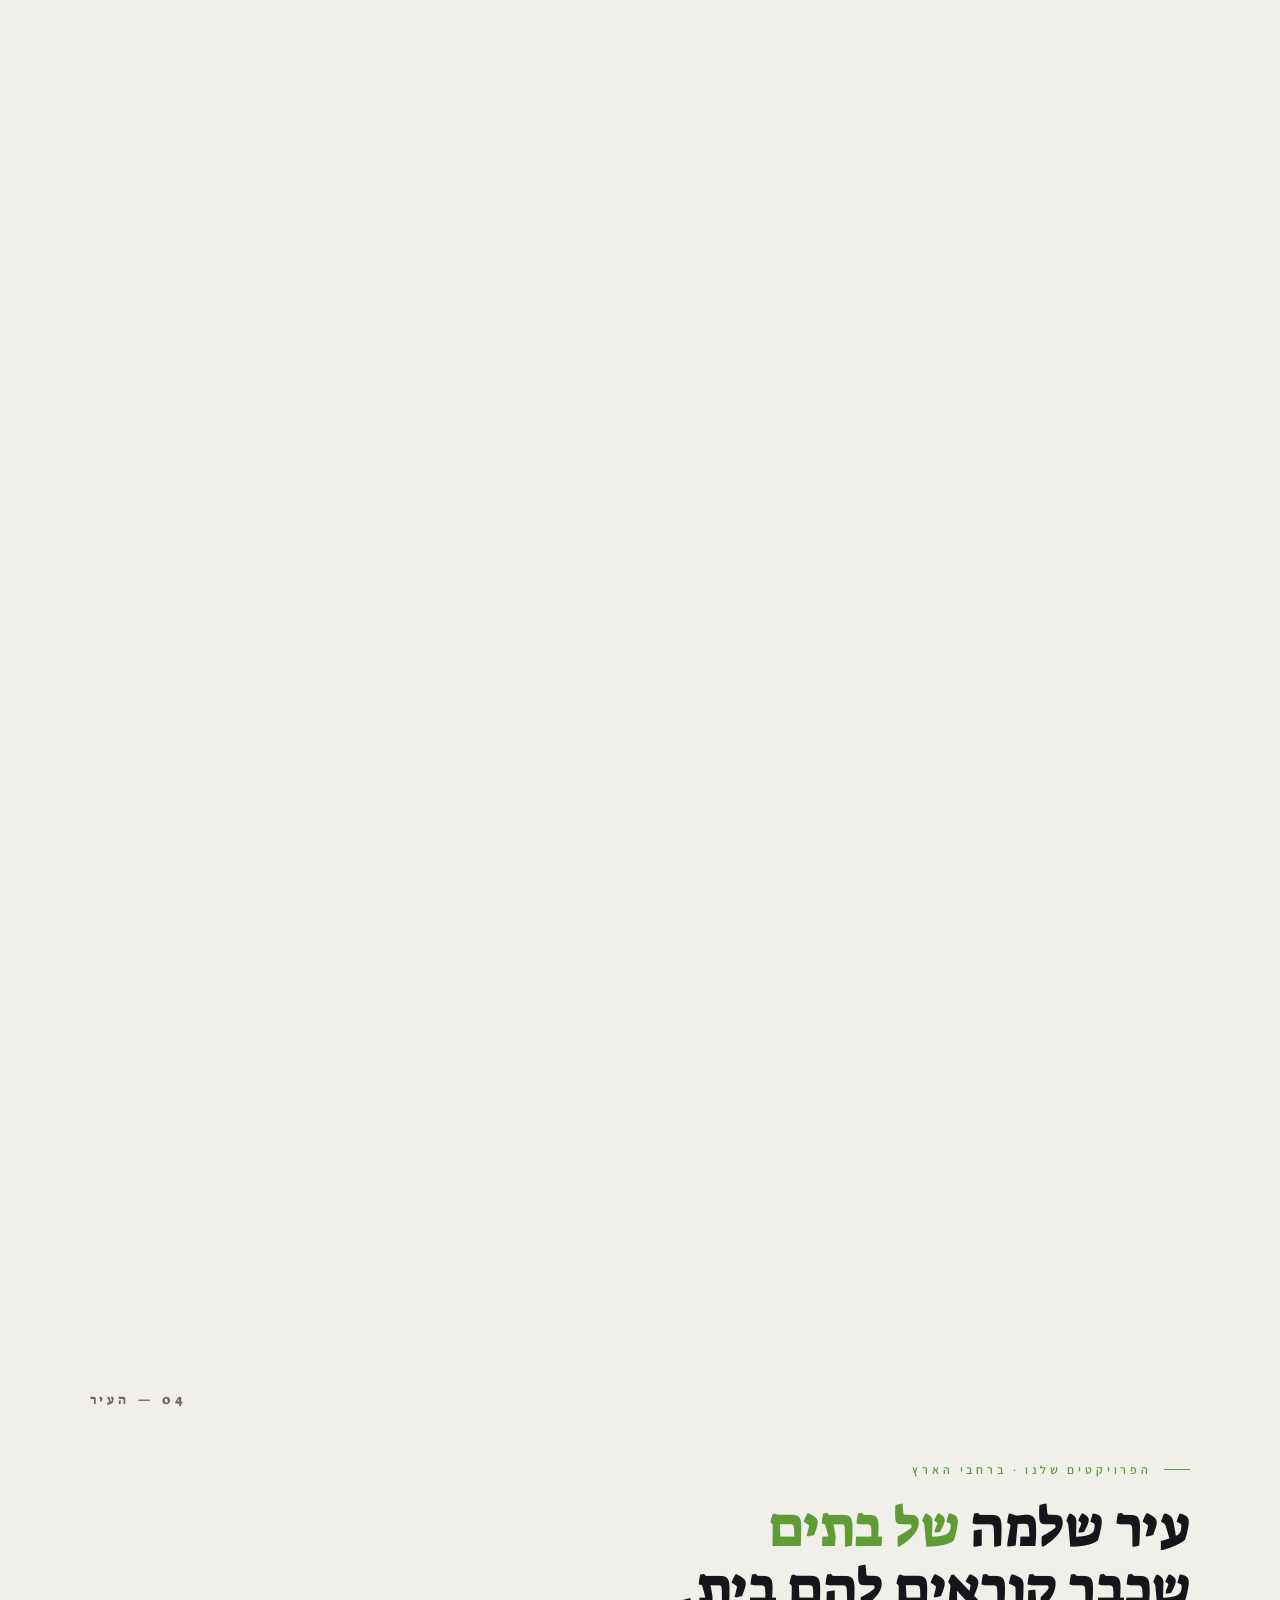
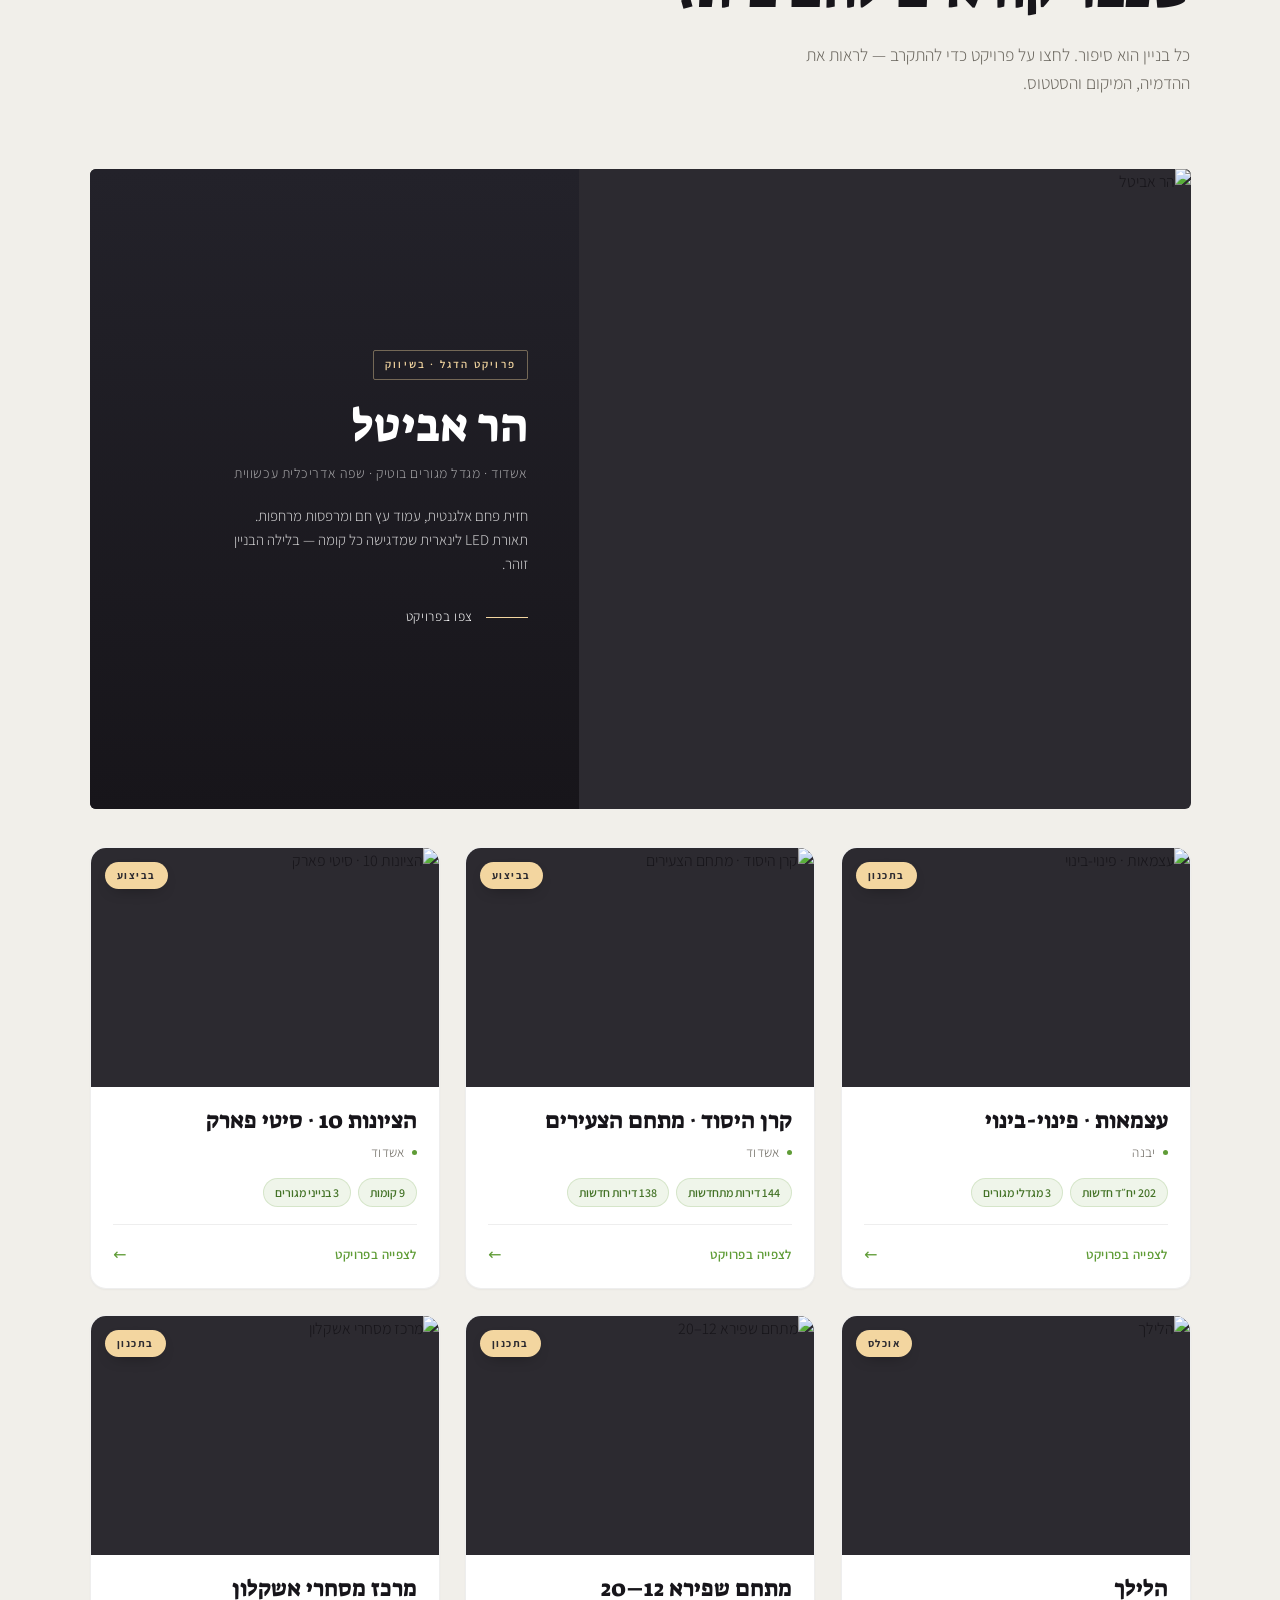
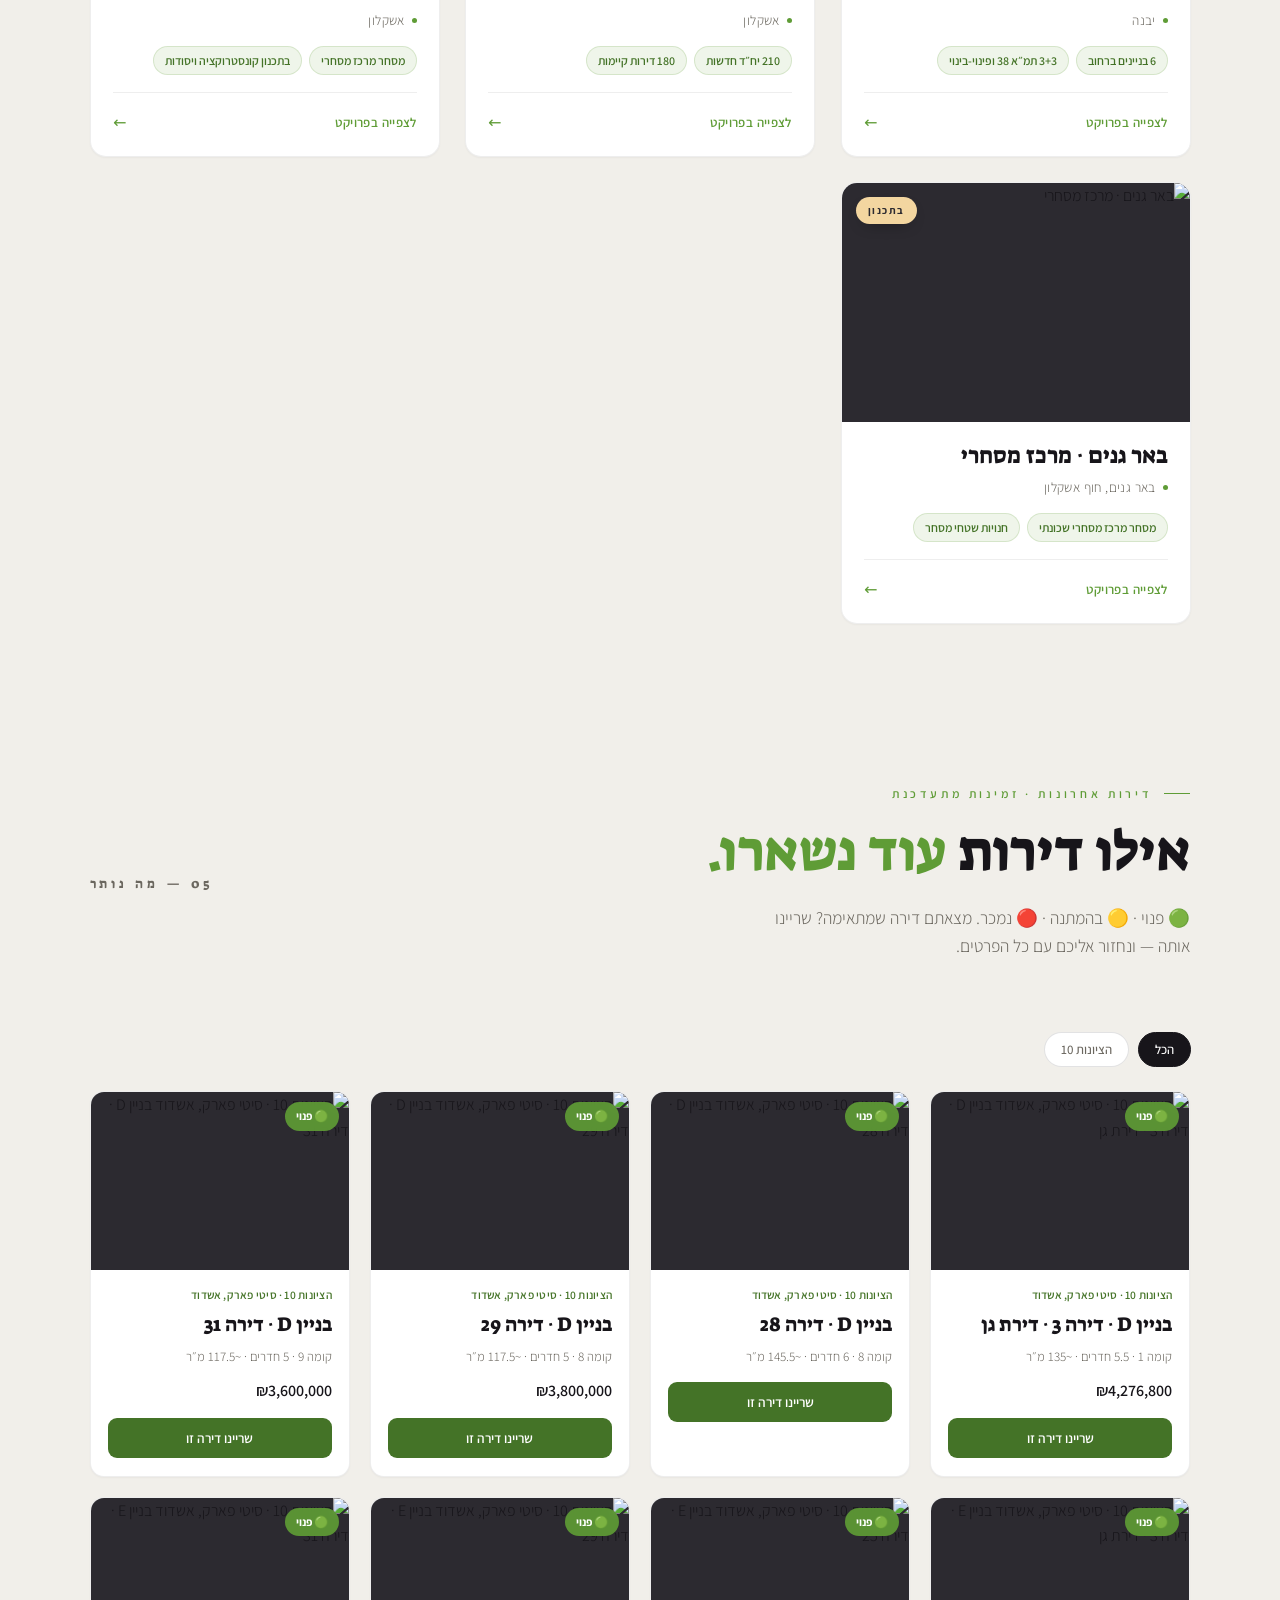
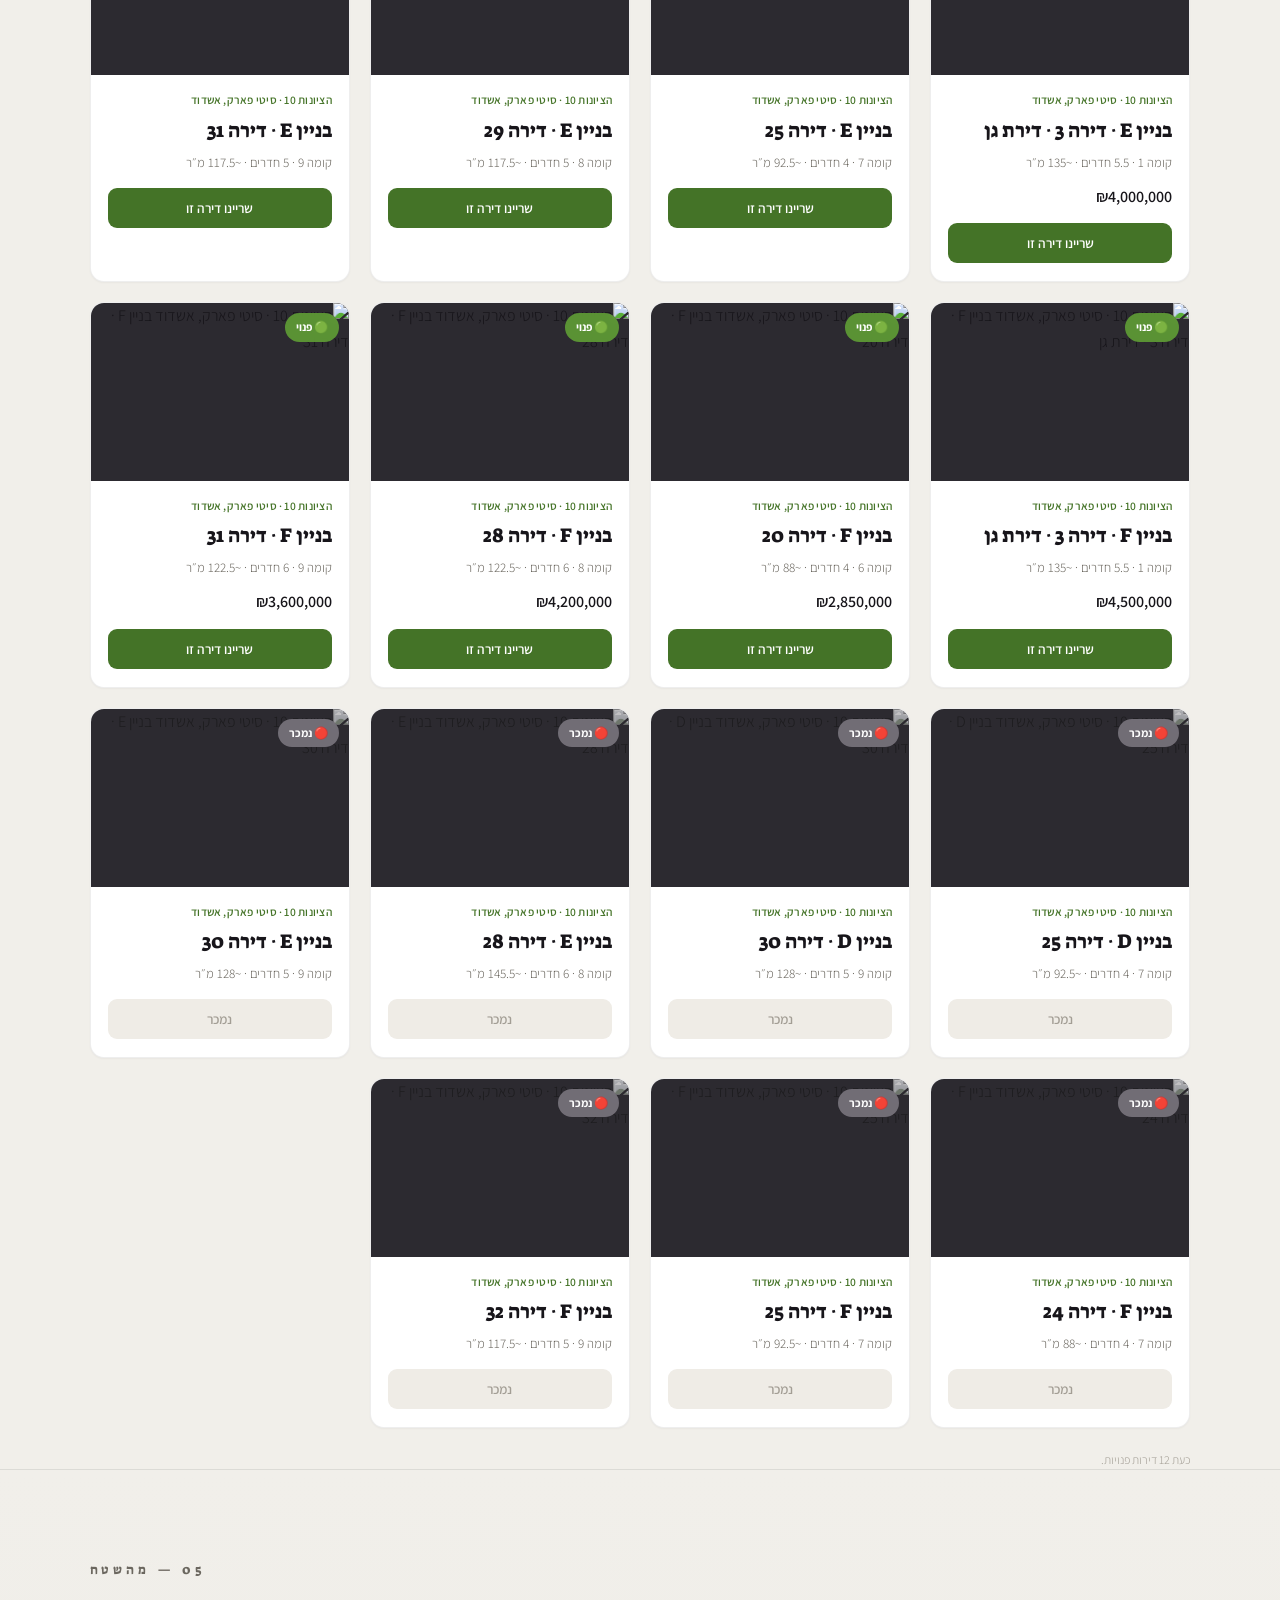
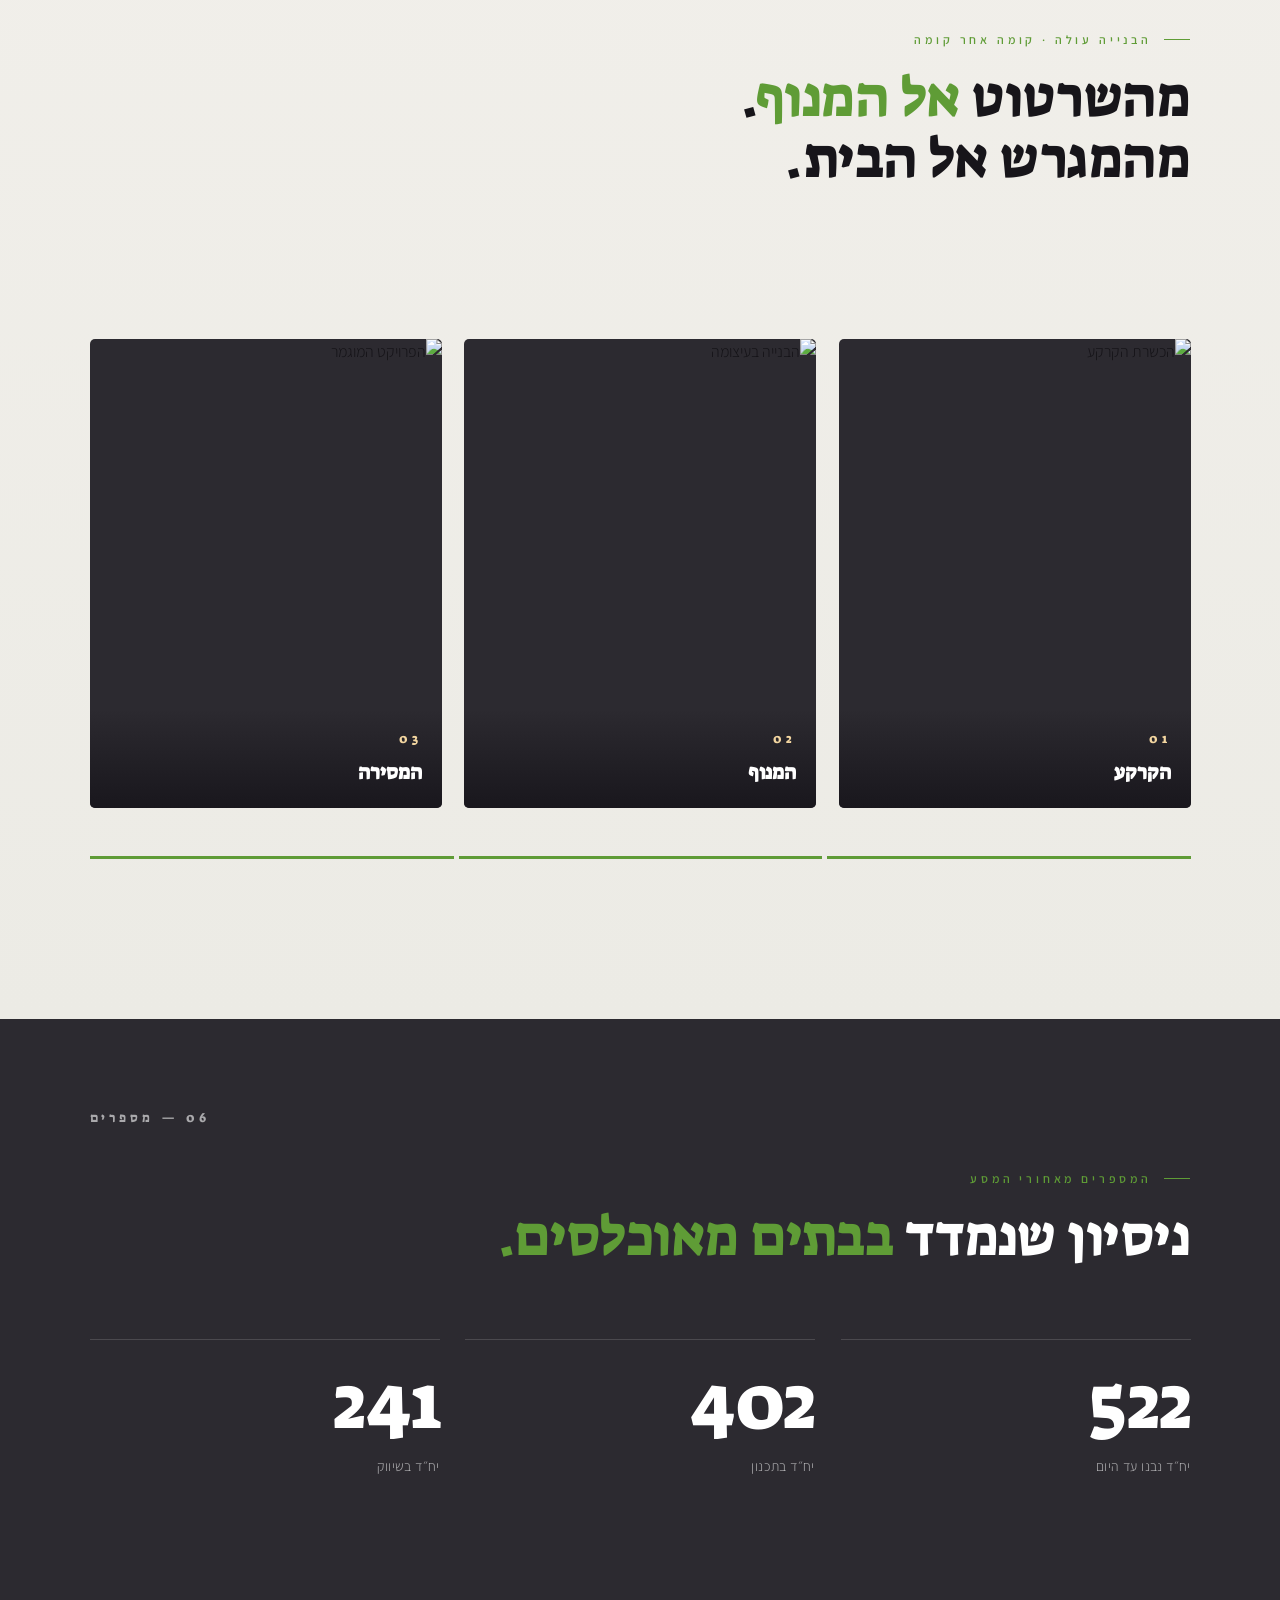
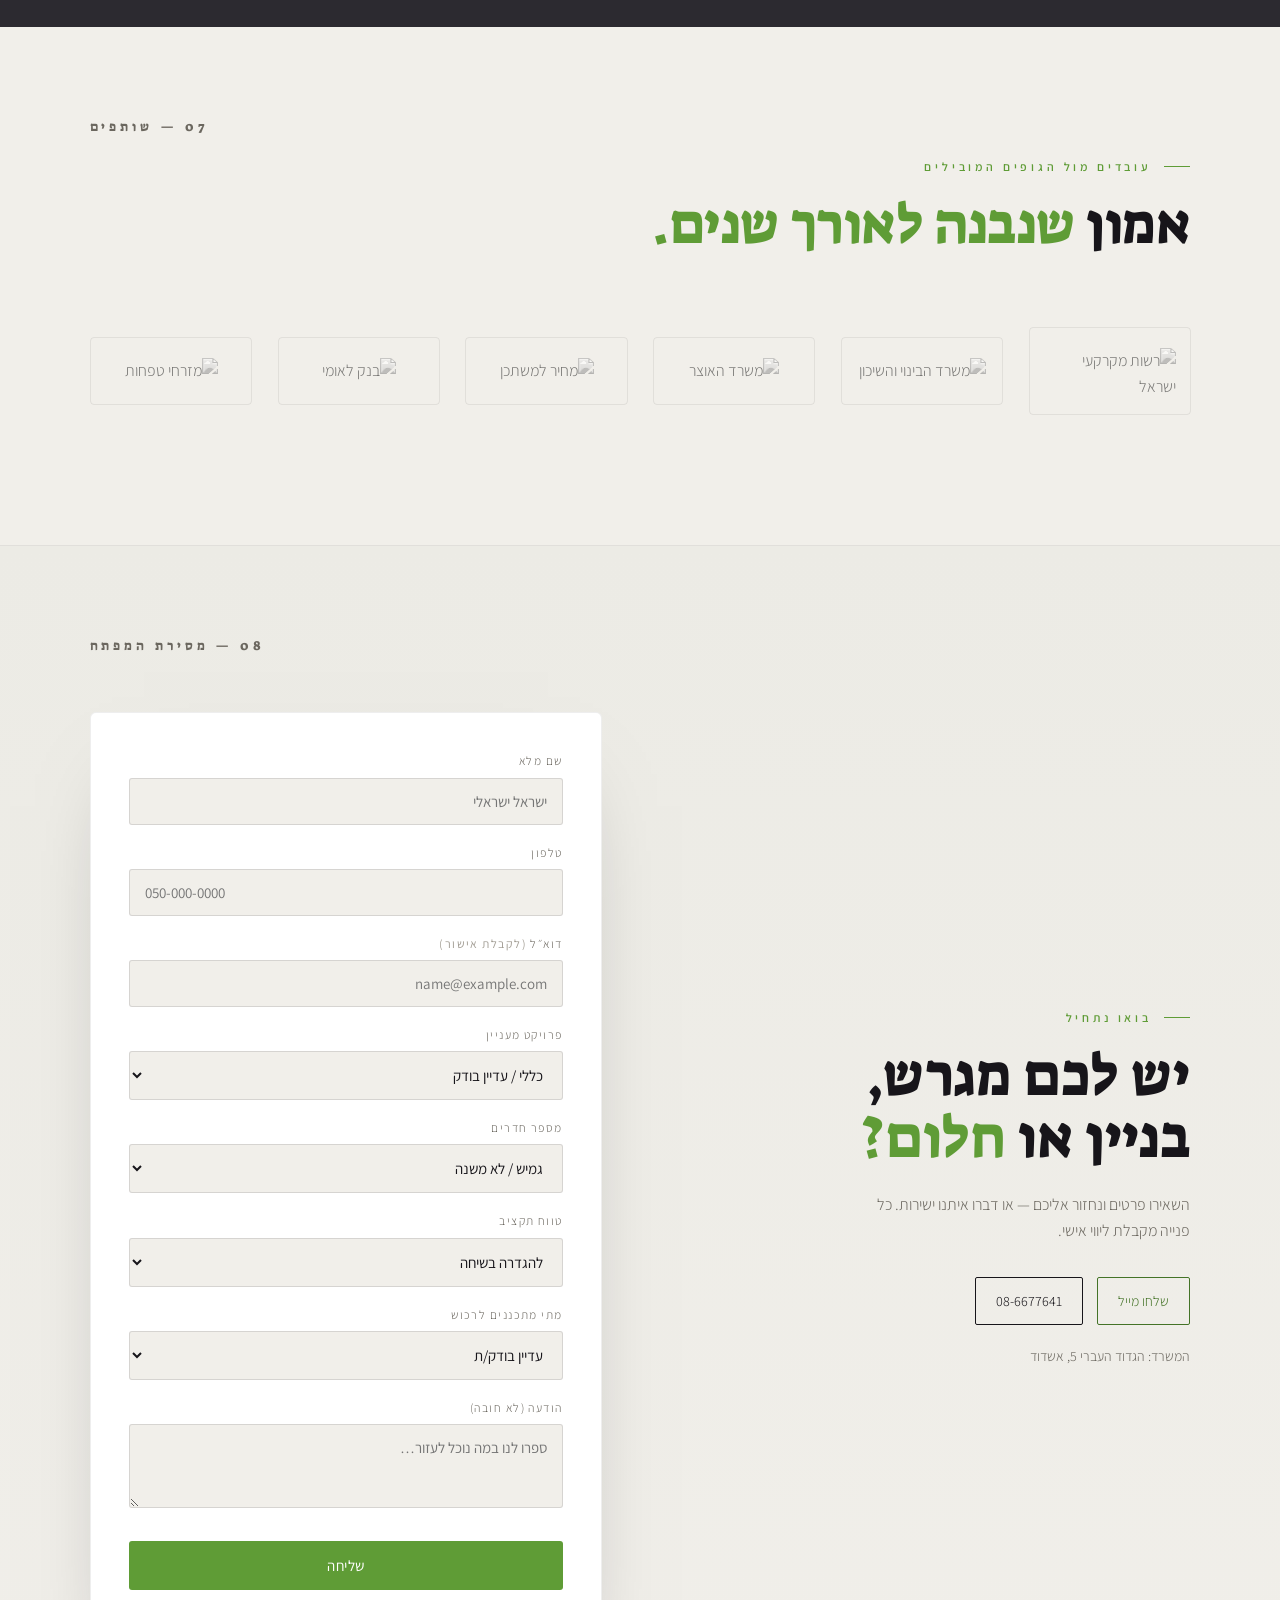
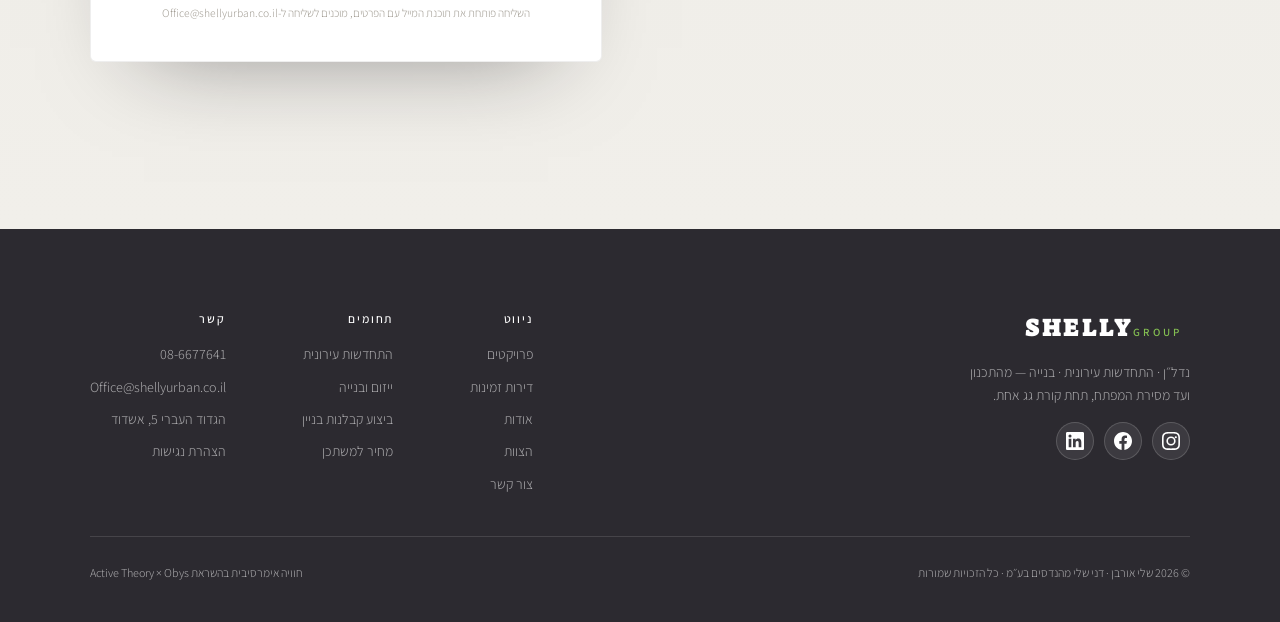
==== commit 6316efaf: "Add the real Beer Ganim commercial center renders Four Shelly Center renders from Drive (downscaled " ====
--- a/index.html
+++ b/index.html
@@ -1046,9 +1046,10 @@
       facts:[{k:"park",v:"מסחר",l:"מרכז מסחרי"},{k:"build",v:"בתכנון",l:"קונסטרוקציה ויסודות"}],
       description:"מרכז מסחרי חדש באשקלון — שתי קומות מסחר בחזית זכוכית מודרנית, בשלבי תכנון הנדסי מתקדמים. שטחי מסחר בסטנדרט הביצוע של שלי אורבן." },
     { title:"באר גנים · מרכז מסחרי", location:"באר גנים, חוף אשקלון", cat:"commercial", sale:"בתכנון", stage:1,
-      image:"assets/exec-done.jpg",
+      image:"assets/uploads/beer-ganim-1.jpg",
+      gallery:["assets/uploads/beer-ganim-1.jpg","assets/uploads/beer-ganim-4.jpg","assets/uploads/beer-ganim-2.jpg","assets/uploads/beer-ganim-3.jpg"],
       facts:[{k:"park",v:"מסחר",l:"מרכז מסחרי שכונתי"},{k:"key",v:"חנויות",l:"שטחי מסחר"}],
-      description:"מרכז מסחרי שכונתי בבאר גנים שבחוף אשקלון — שטחי מסחר וחנויות לרווחת תושבי היישוב והסביבה. בשלבי תכנון והקמה. פרטים יפורסמו בקרוב." }
+      description:"SHELLY CENTER — מרכז מסחרי שכונתי פתוח בבאר גנים שבחוף אשקלון: חנויות, בתי קפה ורחבה ציבורית מוצלת, לרווחת תושבי היישוב והסביבה." }
   ];
   var FEATURED = { title:"הר אביטל", location:"אשדוד · מגדל מגורים בוטיק", cat:"build", sale:"בשיווק", stage:1,
     image:"assets/har-avital/day-web.jpg",
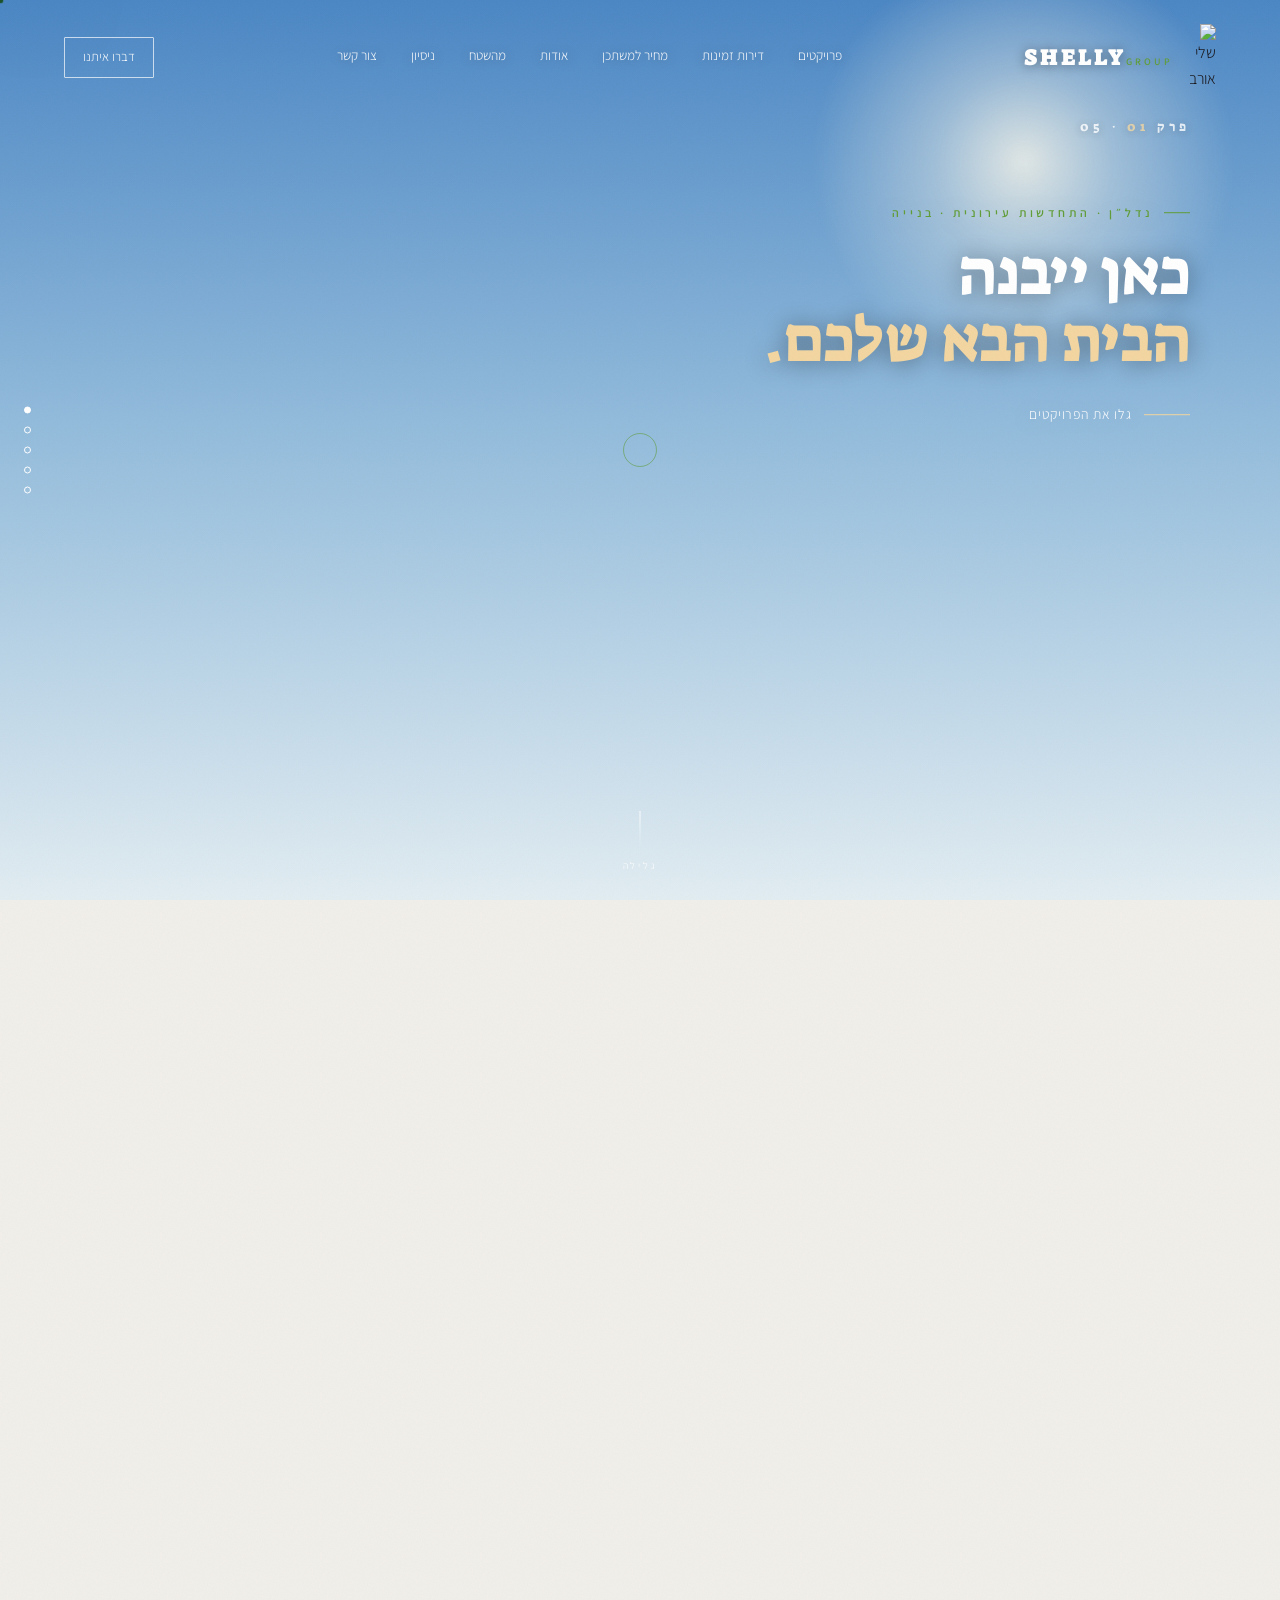
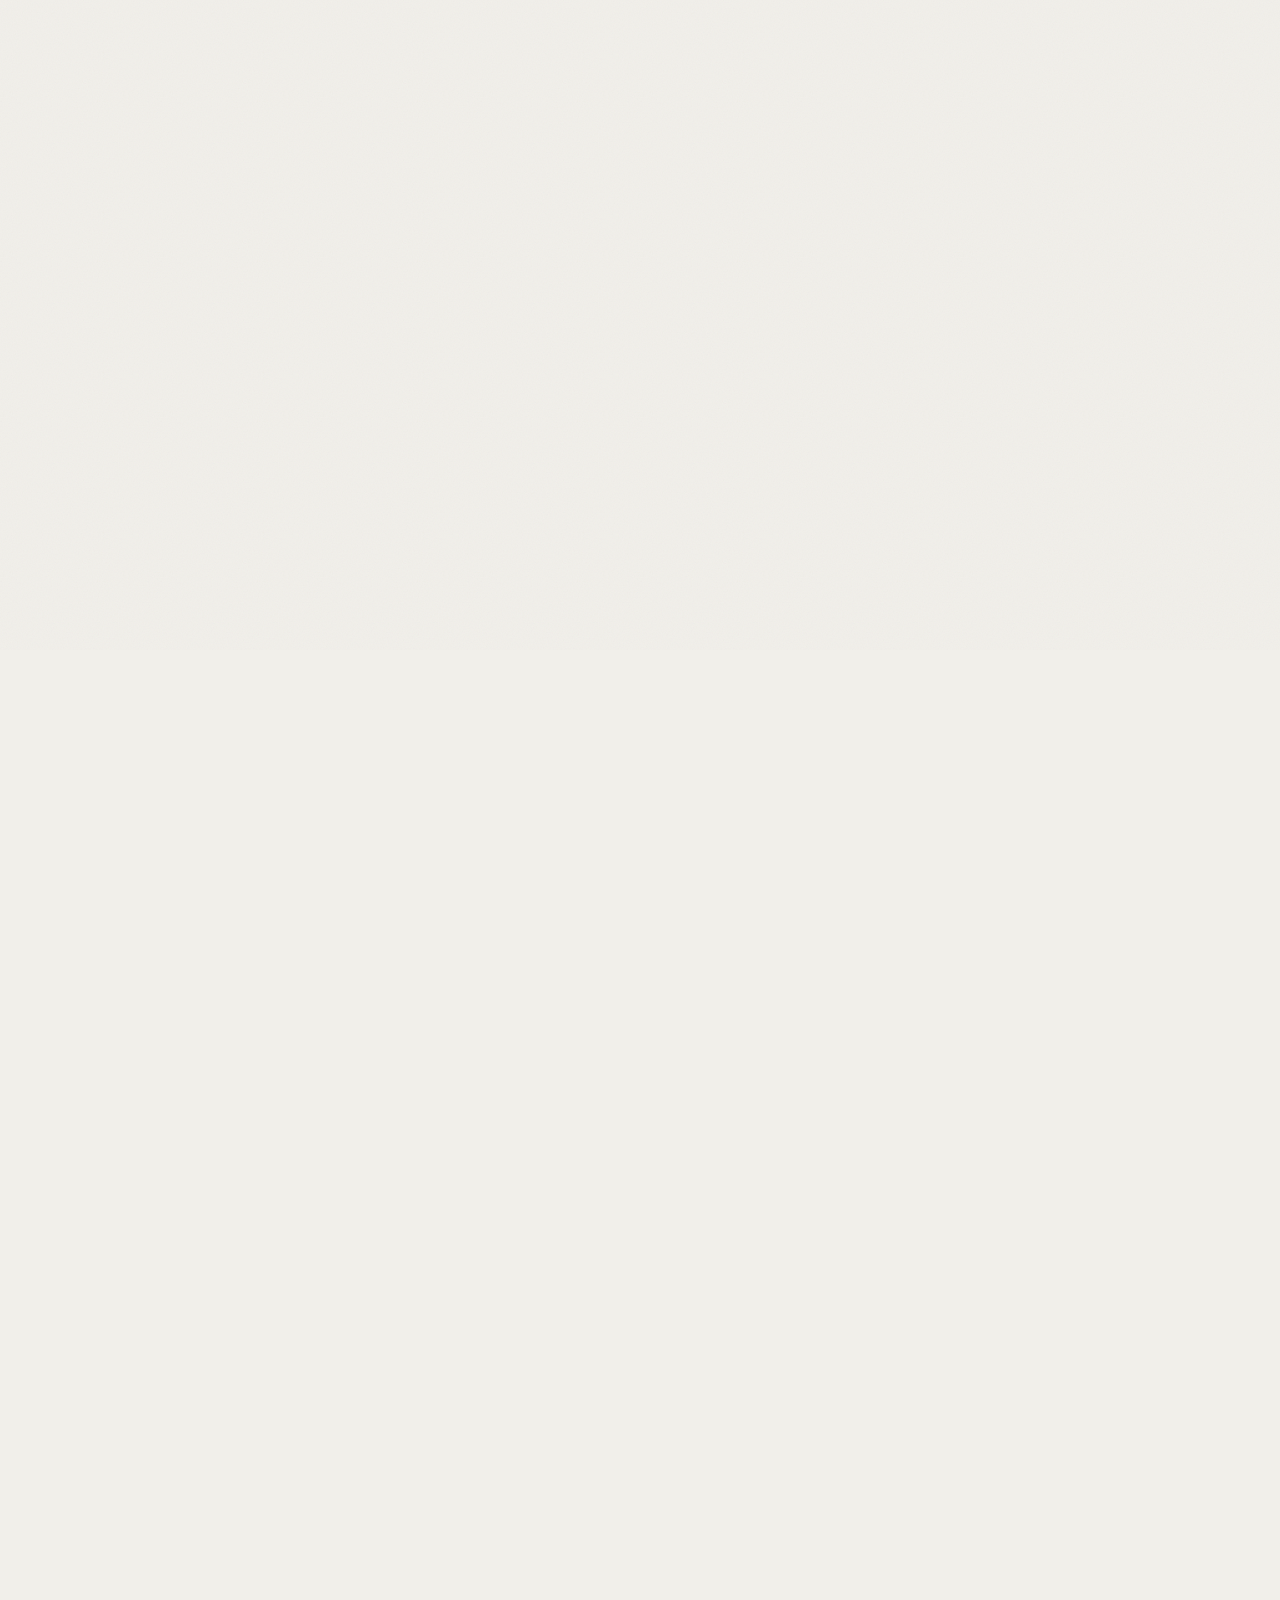
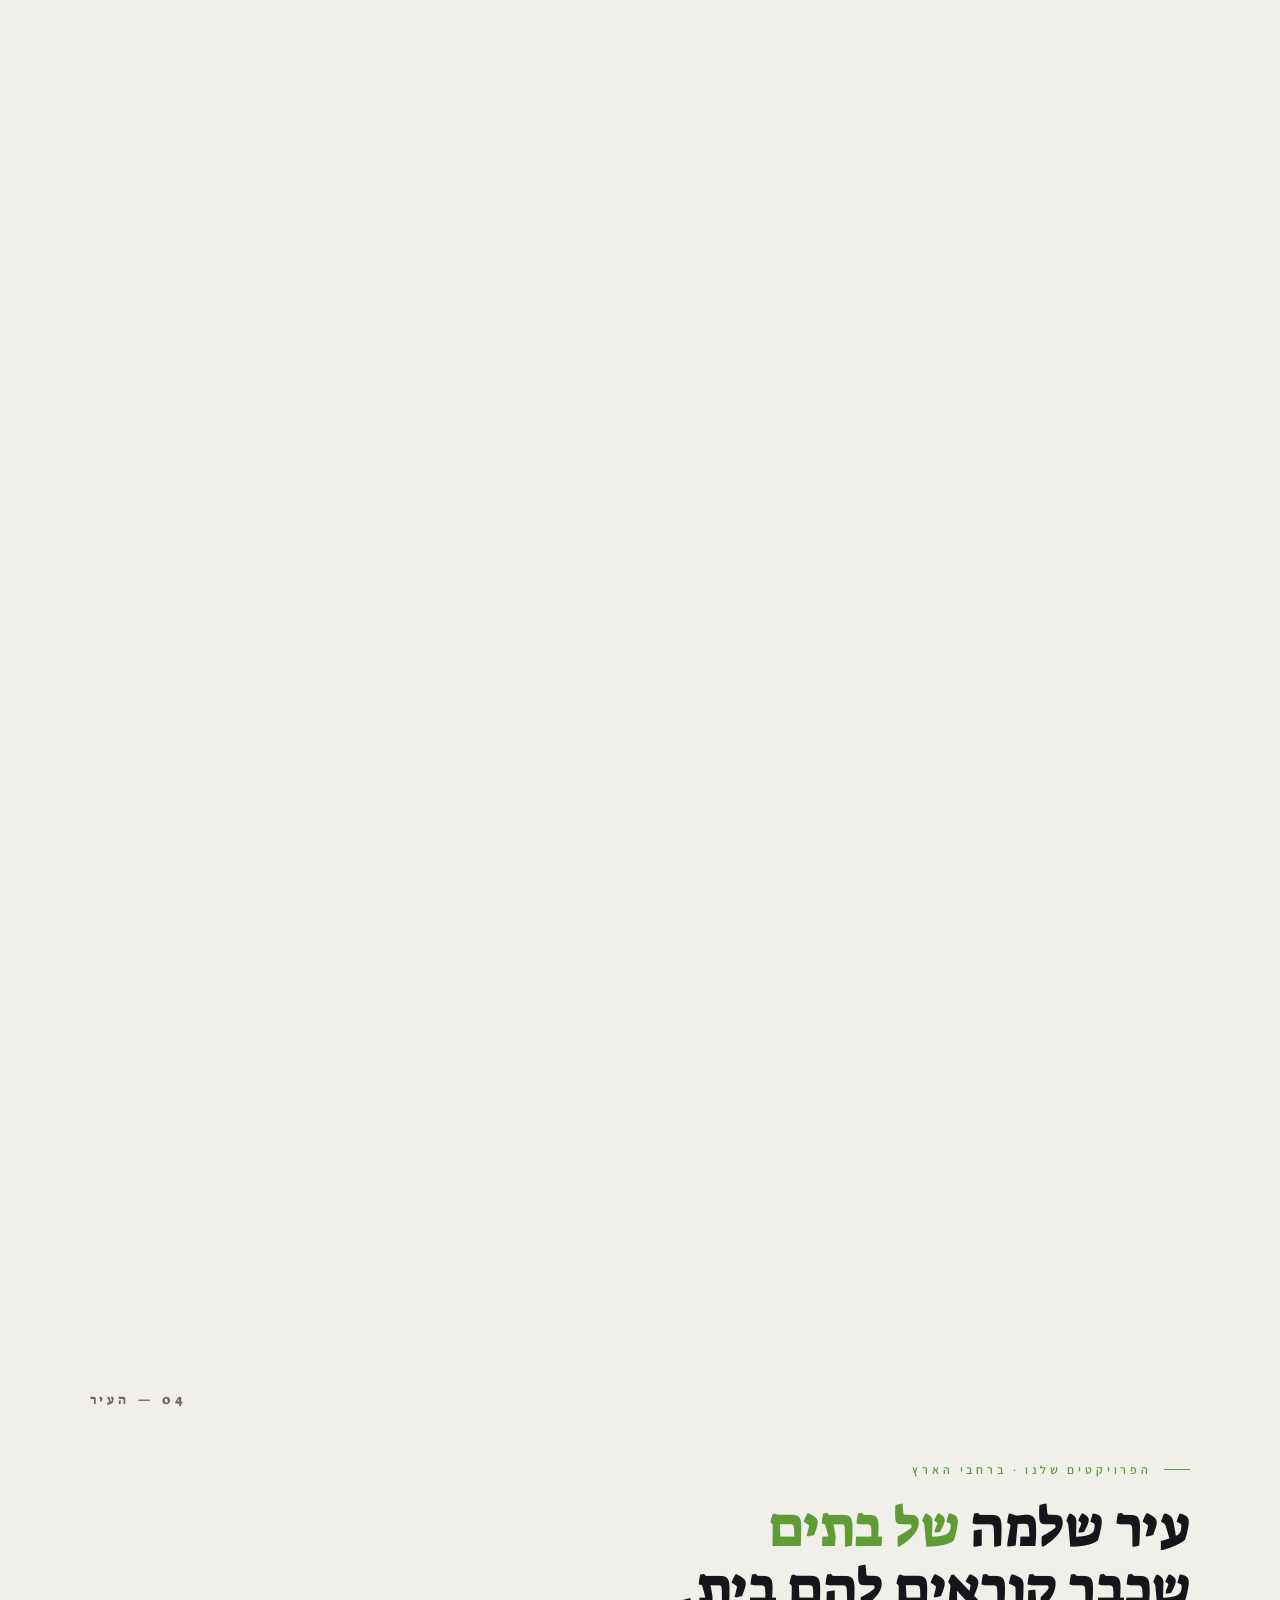
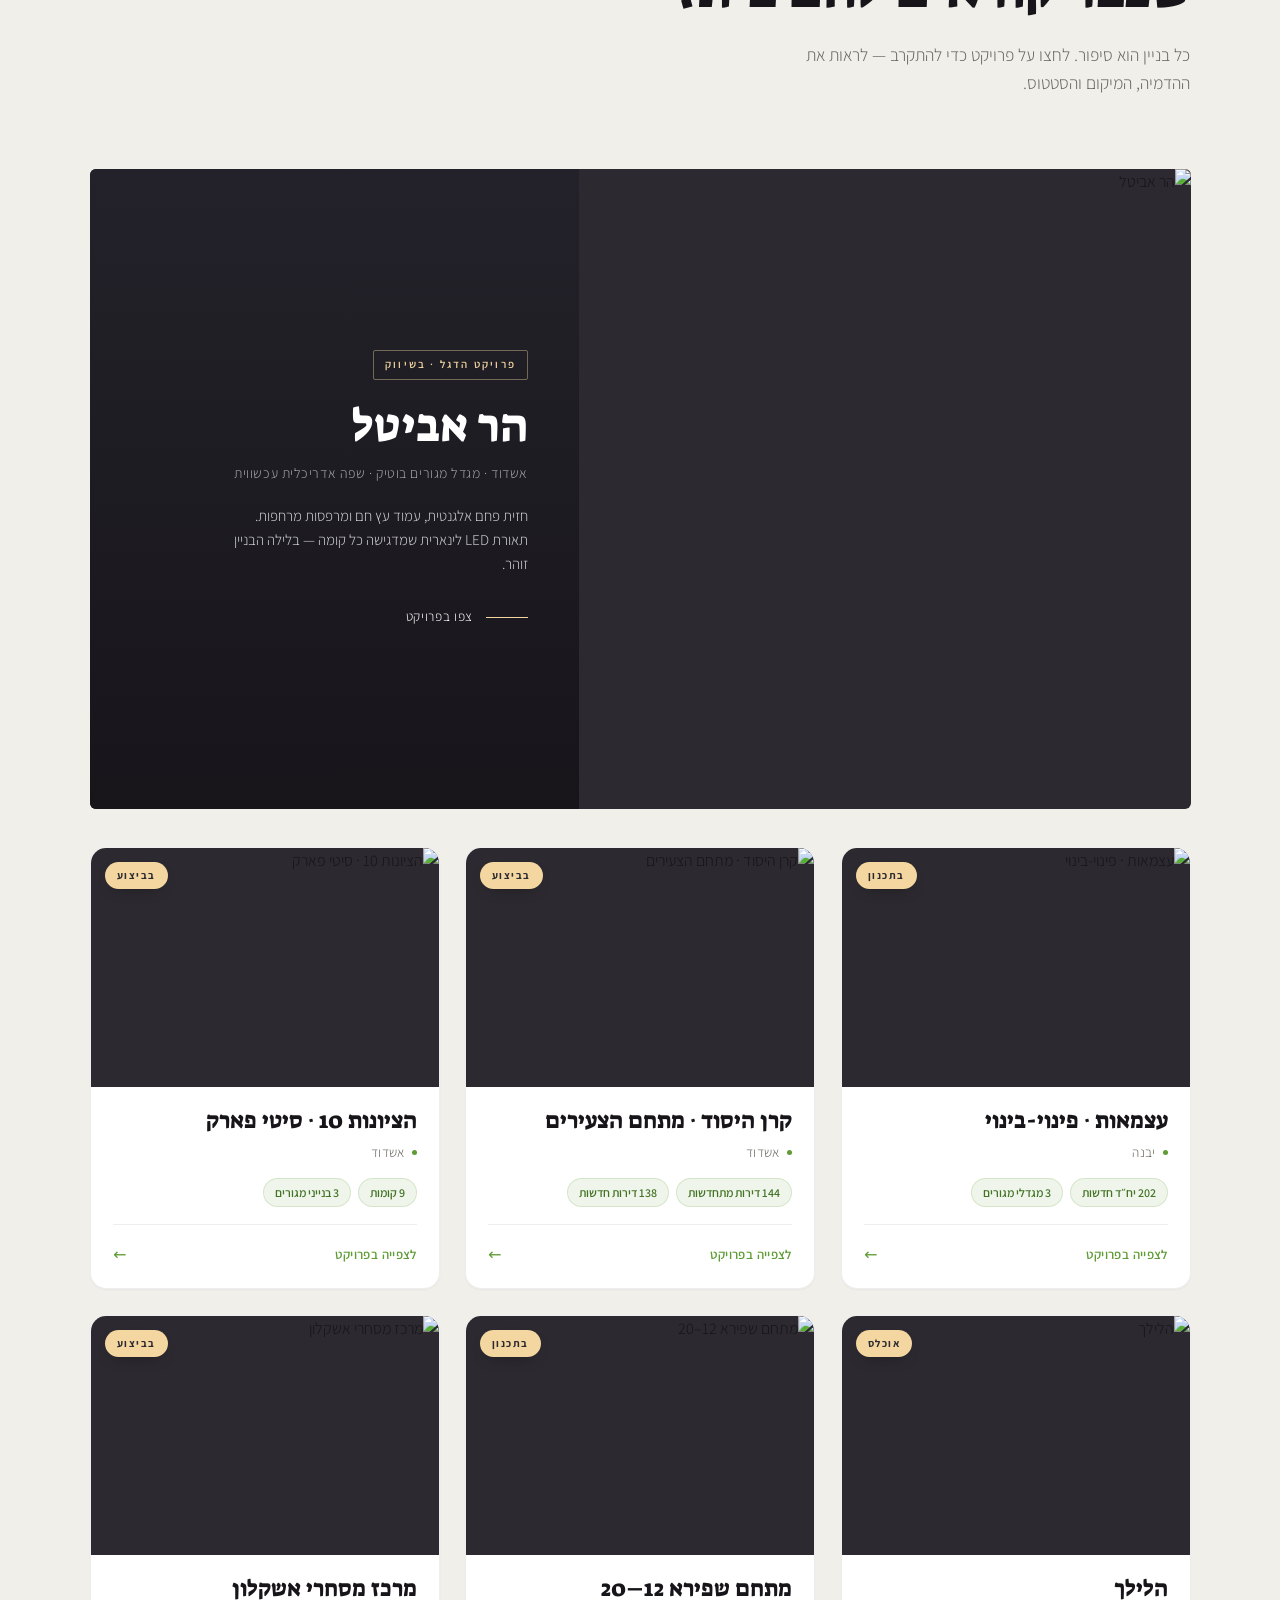
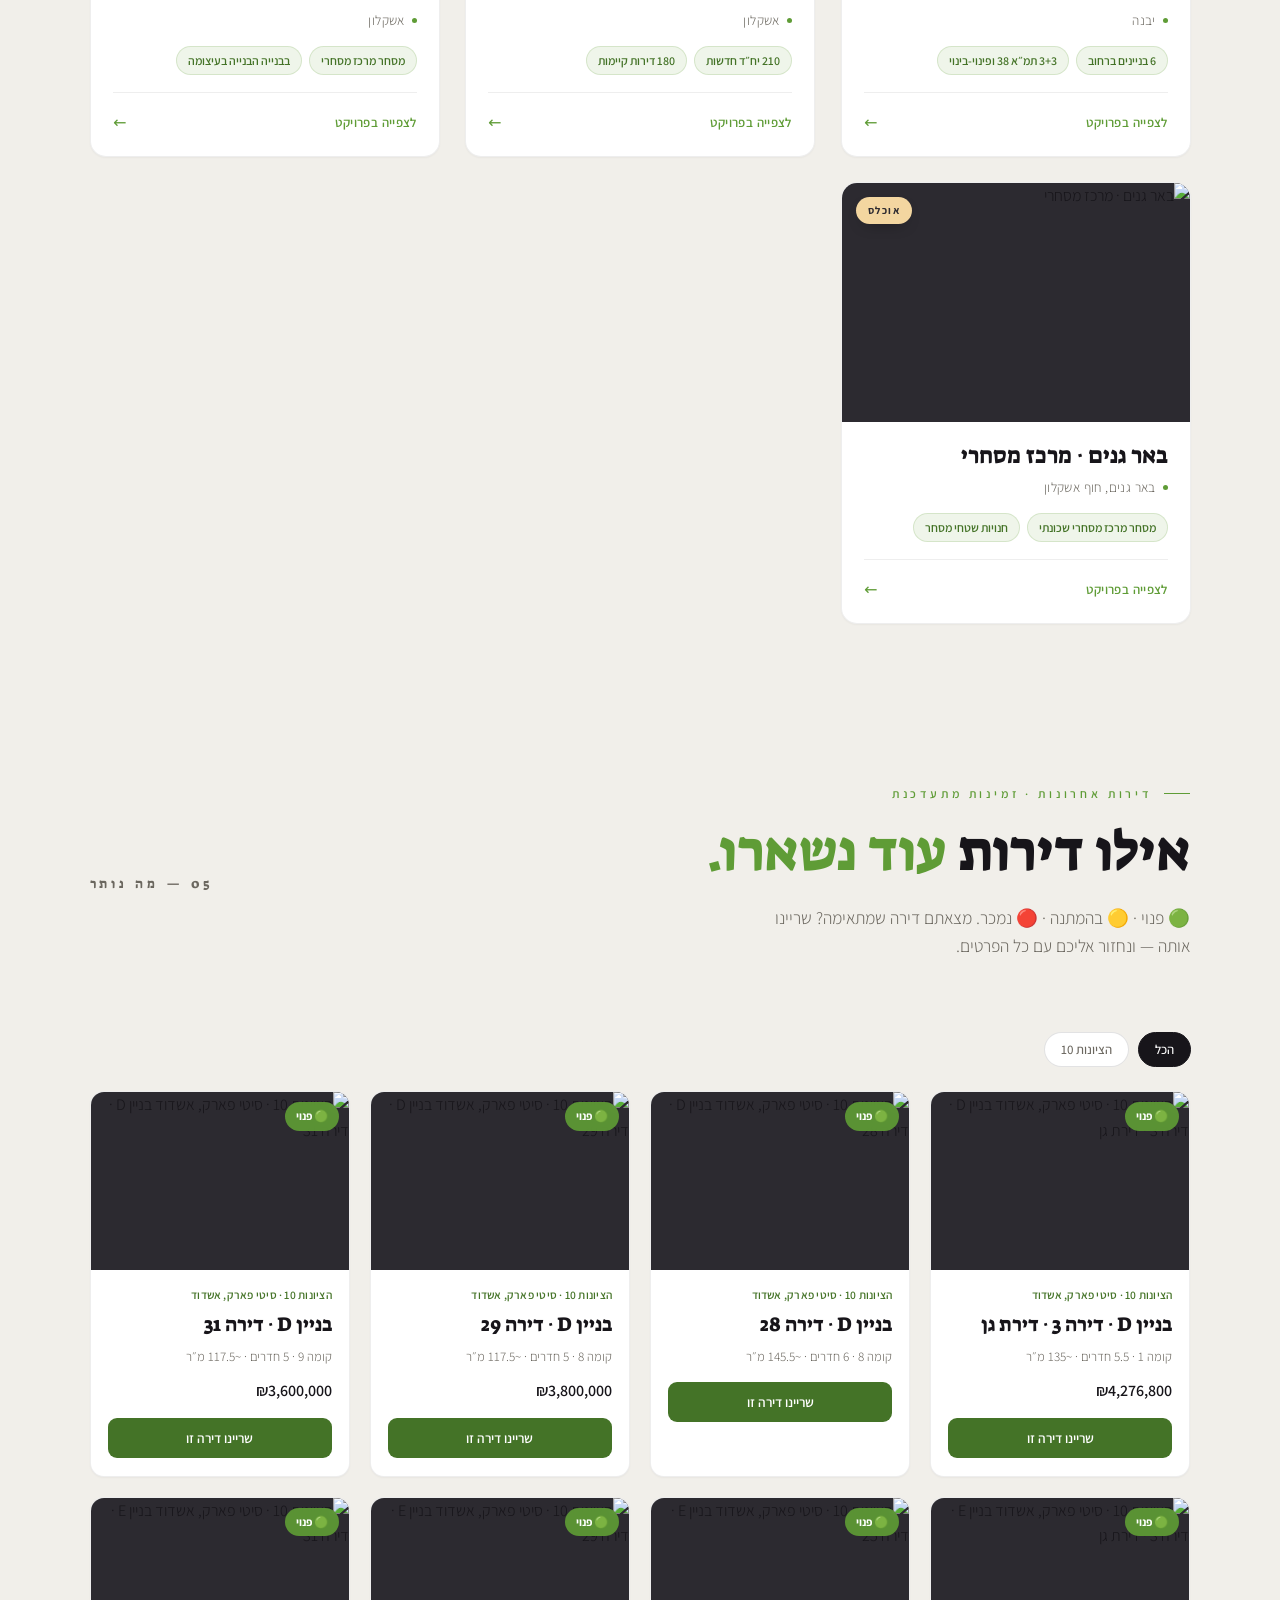
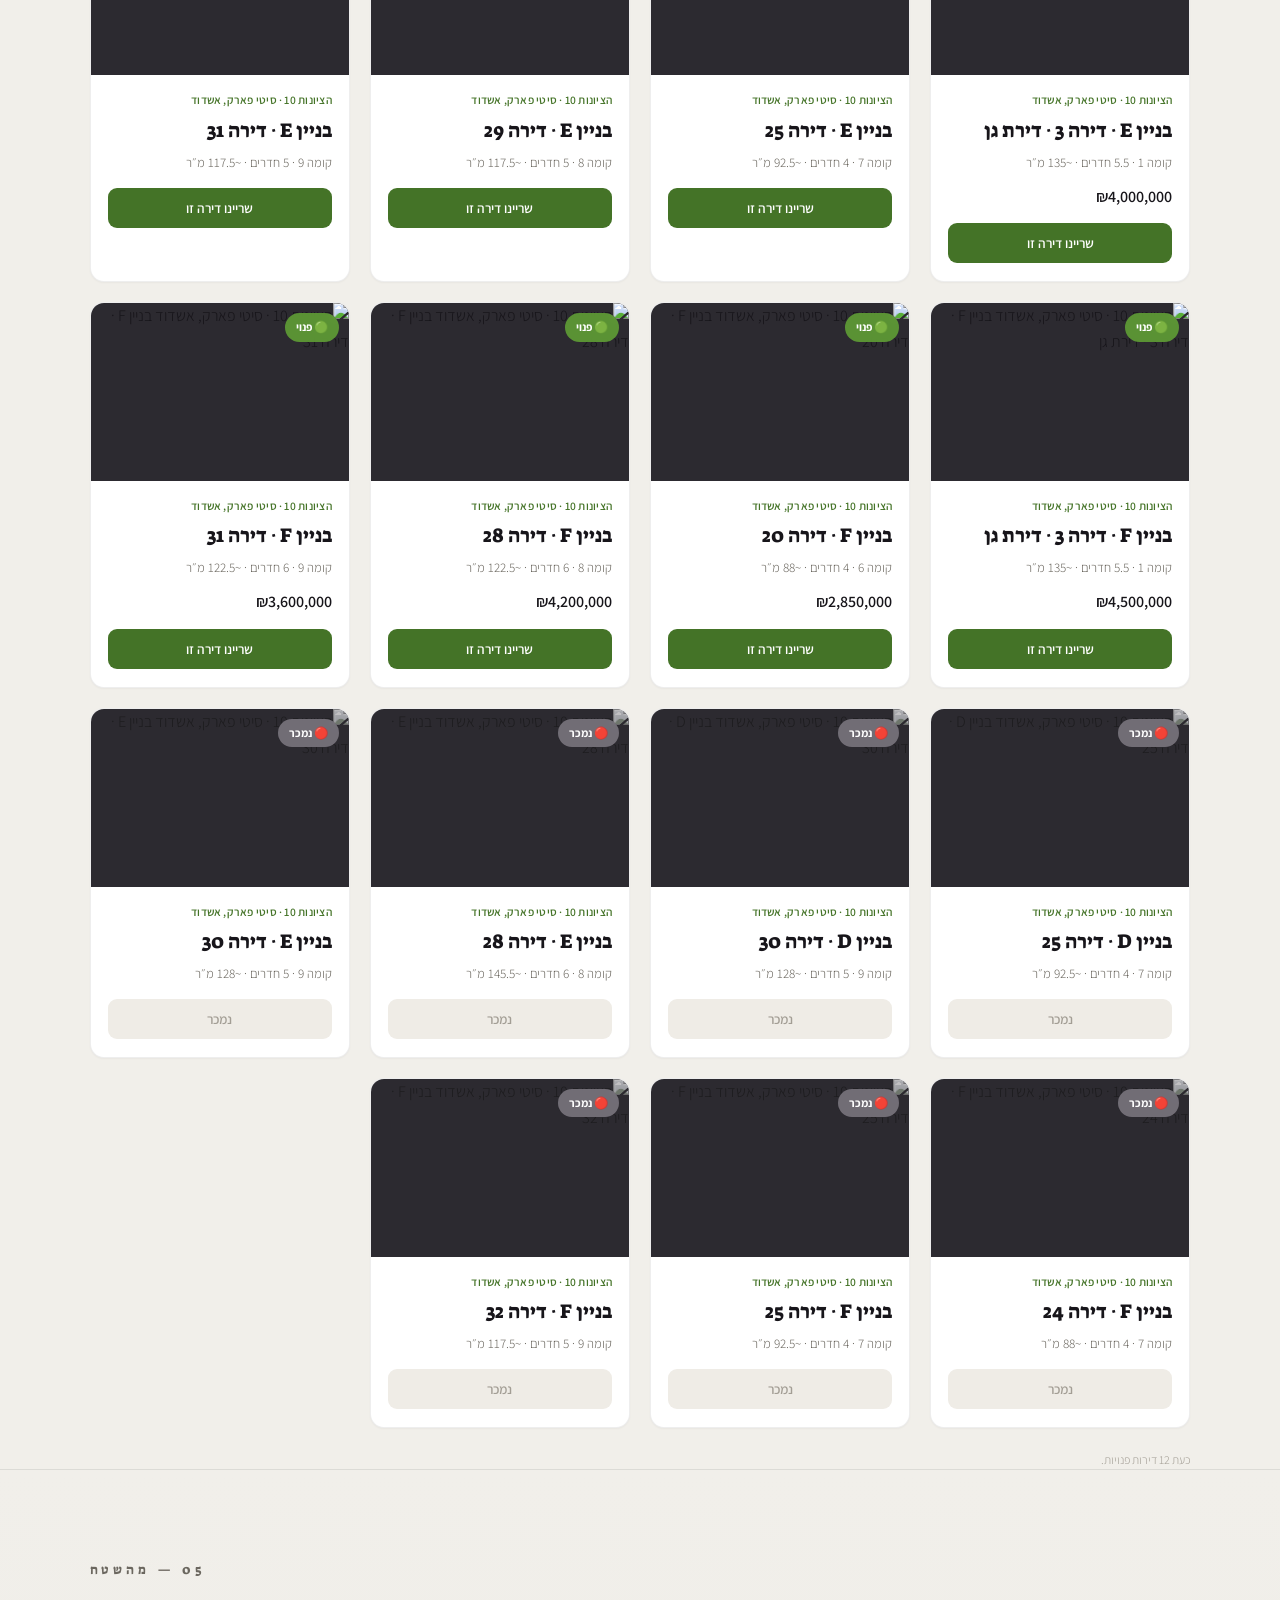
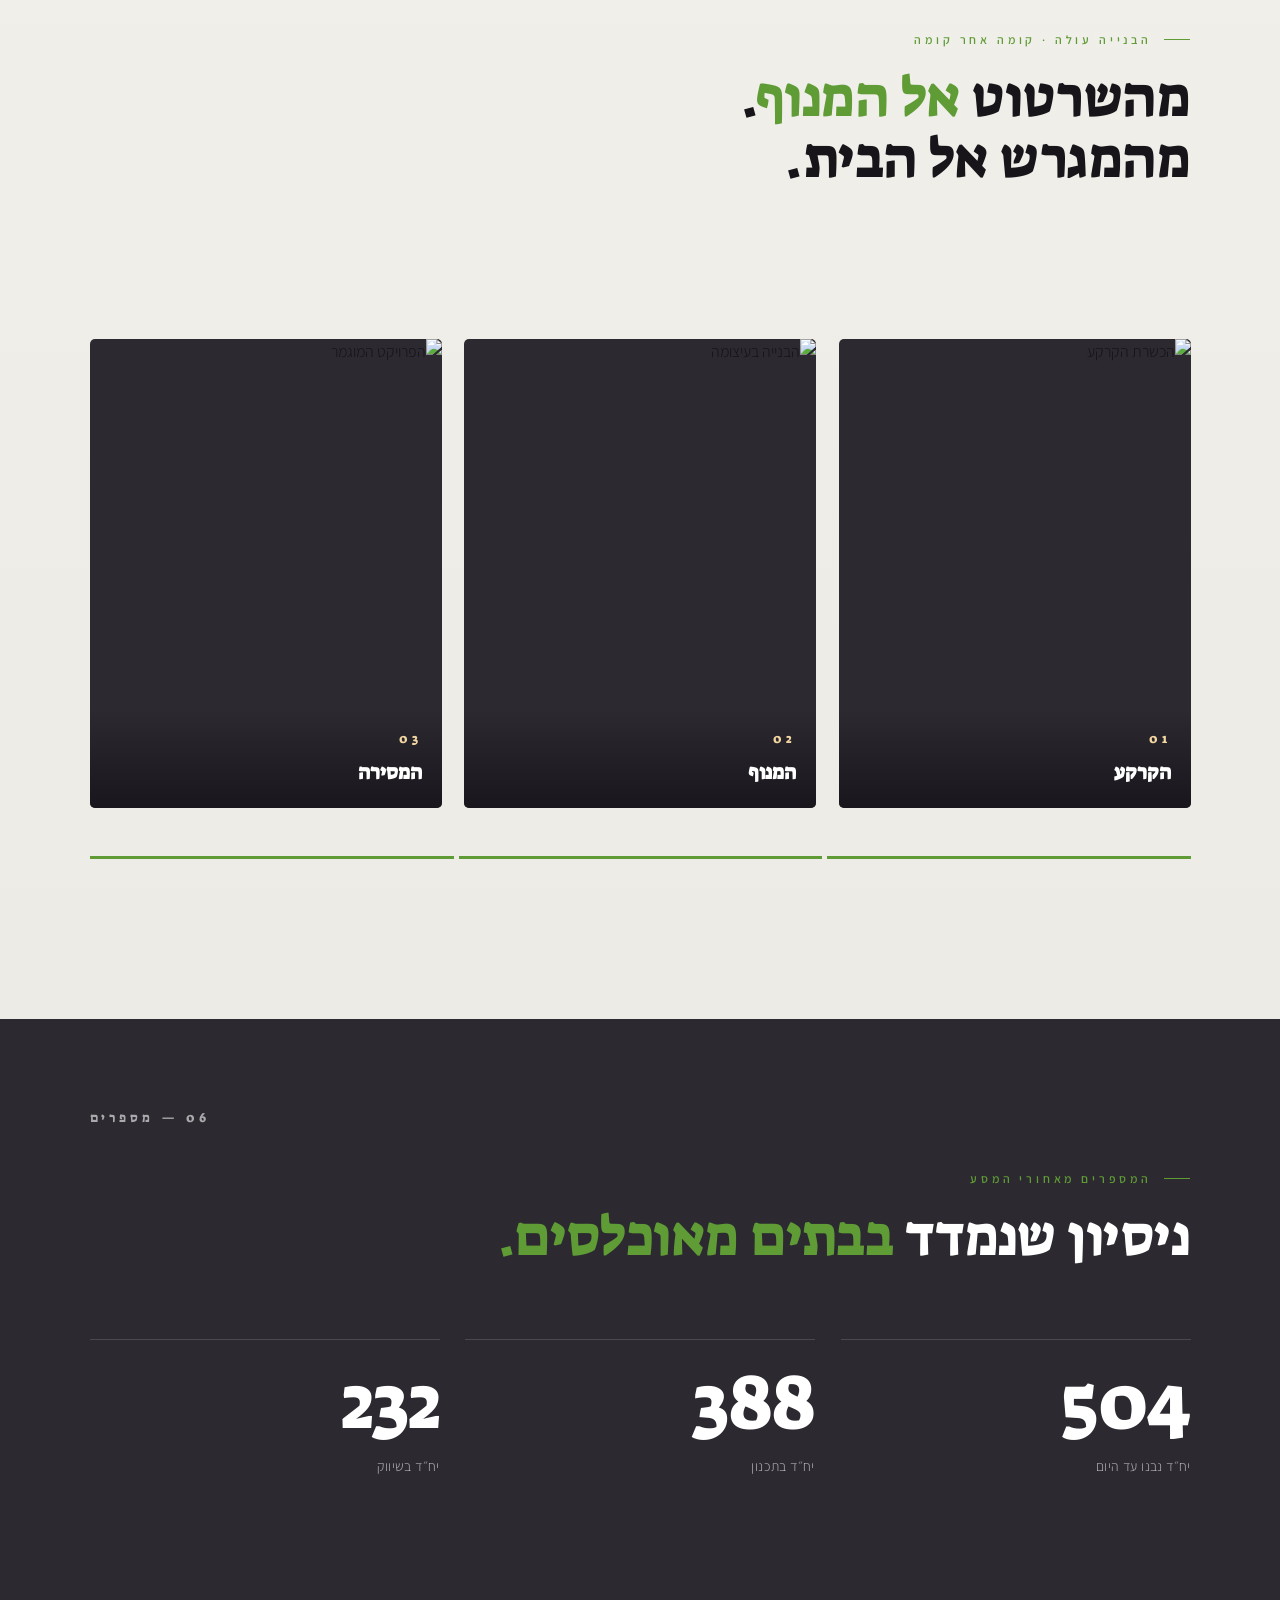
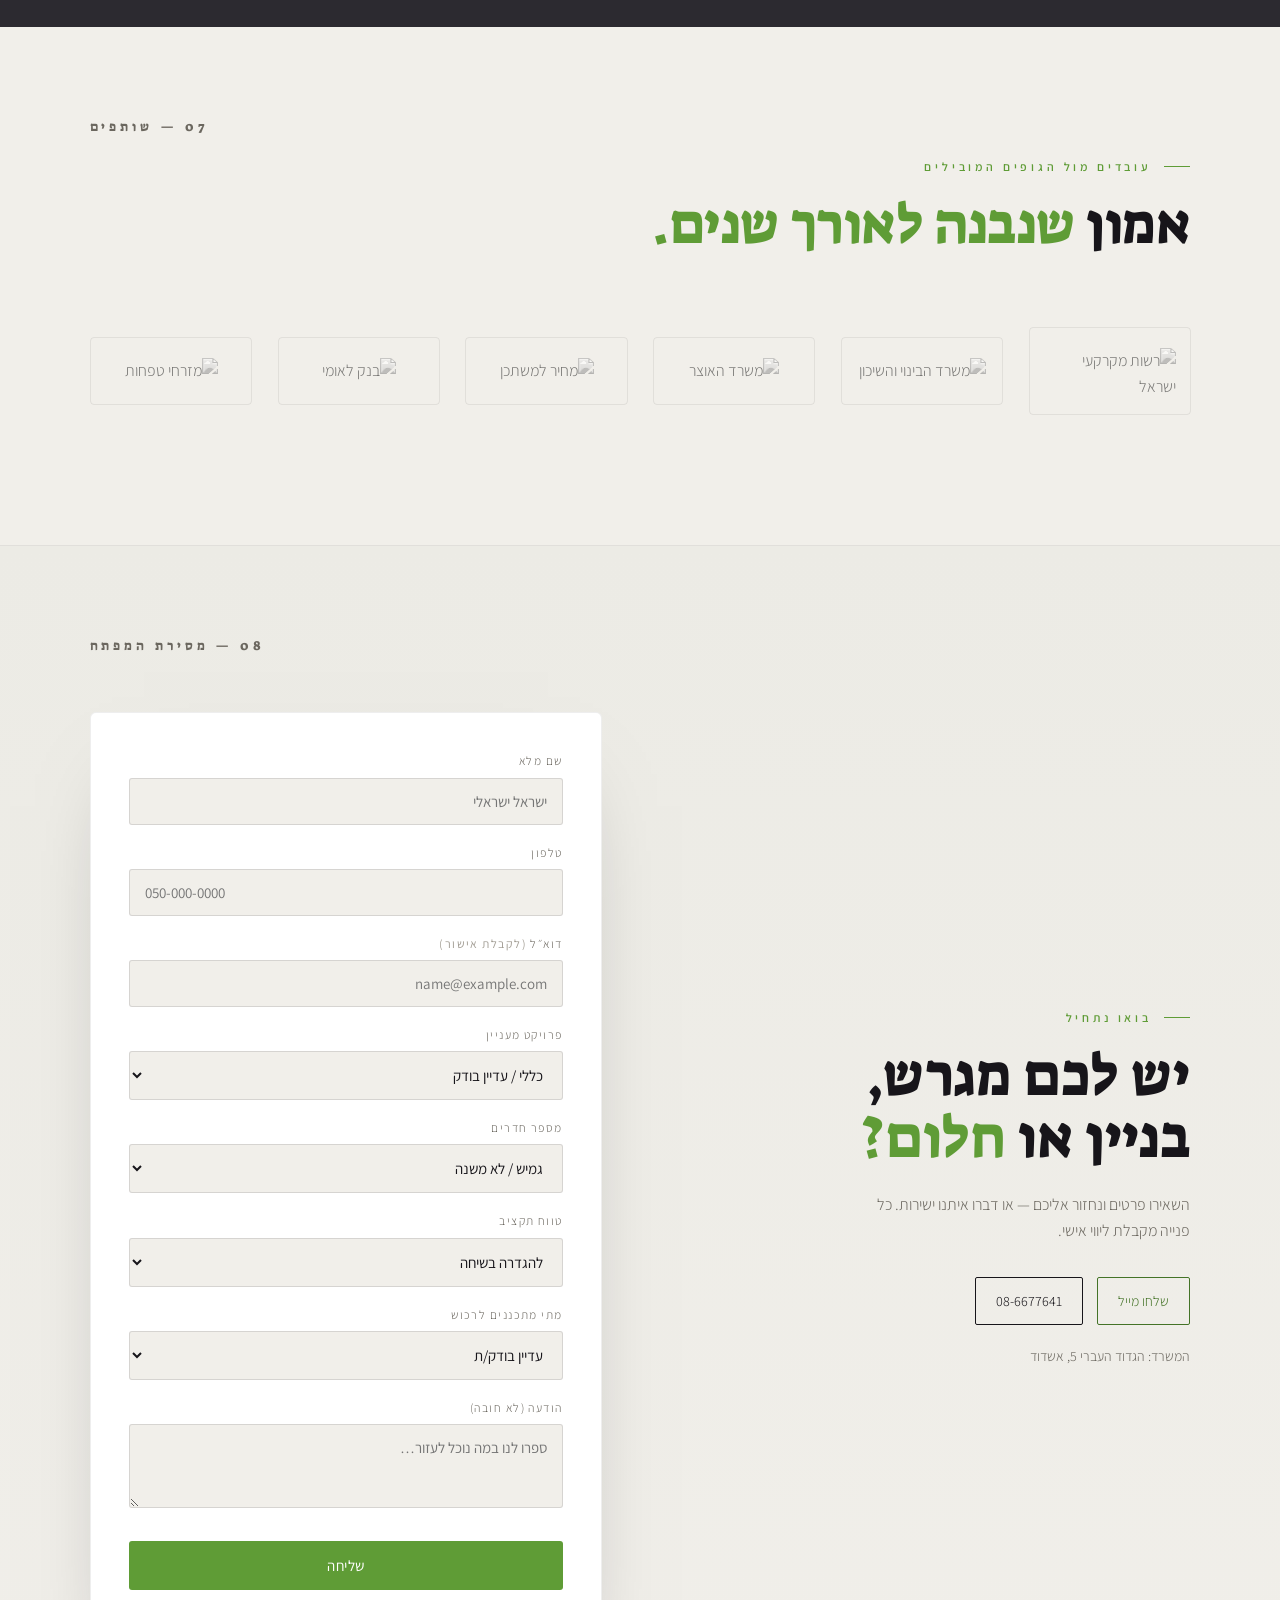
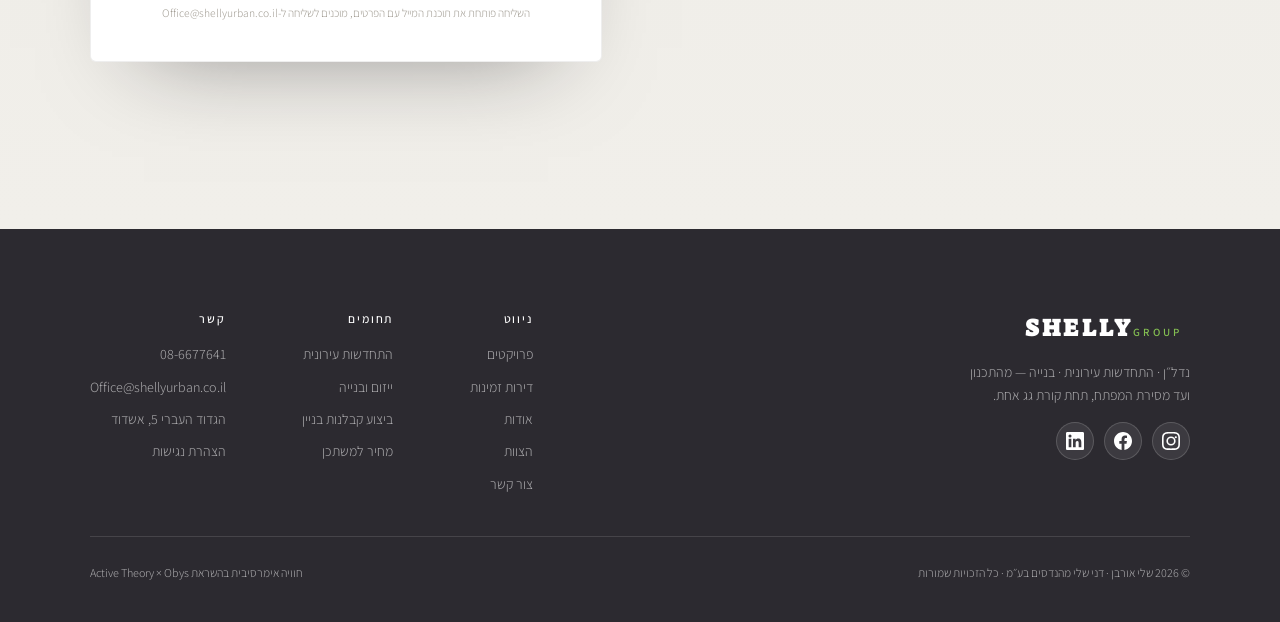
==== commit c1160995: "Correct commercial center statuses per owner Beer Ganim commercial center is occupied and operating " ====
--- a/index.html
+++ b/index.html
@@ -1041,11 +1041,11 @@
       gallery:["assets/uploads/shapira-1.jpg","assets/uploads/shapira-2.png"],
       facts:[{k:"units",v:"210",l:"יח״ד חדשות"},{k:"renew",v:"180",l:"דירות קיימות"},{k:"build",v:"ברישוי",l:"לקראת ועדה"}],
       description:"מתחם פינוי-בינוי ברחוב שפירא באשקלון — 180 דירות קיימות יפנו את מקומן ל-210 יחידות דיור חדשות בבנייני מגורים מודרניים עם מרפסות מרחפות, בשדרה ירוקה של דקלים. הפרויקט בשלבי רישוי מתקדמים לקראת הגשה לוועדה, בניהול התכנון והרישוי של שלי אורבן." },
-    { title:"מרכז מסחרי אשקלון", location:"אשקלון", cat:"commercial", sale:"בתכנון", stage:1,
+    { title:"מרכז מסחרי אשקלון", location:"אשקלון", cat:"commercial", sale:"בביצוע", stage:2,
       image:"assets/uploads/commercial-ashkelon.jpg",
-      facts:[{k:"park",v:"מסחר",l:"מרכז מסחרי"},{k:"build",v:"בתכנון",l:"קונסטרוקציה ויסודות"}],
-      description:"מרכז מסחרי חדש באשקלון — שתי קומות מסחר בחזית זכוכית מודרנית, בשלבי תכנון הנדסי מתקדמים. שטחי מסחר בסטנדרט הביצוע של שלי אורבן." },
-    { title:"באר גנים · מרכז מסחרי", location:"באר גנים, חוף אשקלון", cat:"commercial", sale:"בתכנון", stage:1,
+      facts:[{k:"park",v:"מסחר",l:"מרכז מסחרי"},{k:"build",v:"בבנייה",l:"הבנייה בעיצומה"}],
+      description:"מרכז מסחרי חדש באשקלון — שתי קומות מסחר בחזית זכוכית מודרנית, בבנייה בימים אלה. שטחי מסחר בסטנדרט הביצוע של שלי אורבן." },
+    { title:"באר גנים · מרכז מסחרי", location:"באר גנים, חוף אשקלון", cat:"commercial", sale:"אוכלס", stage:3,
       image:"assets/uploads/beer-ganim-1.jpg",
       gallery:["assets/uploads/beer-ganim-1.jpg","assets/uploads/beer-ganim-4.jpg","assets/uploads/beer-ganim-2.jpg","assets/uploads/beer-ganim-3.jpg"],
       facts:[{k:"park",v:"מסחר",l:"מרכז מסחרי שכונתי"},{k:"key",v:"חנויות",l:"שטחי מסחר"}],
